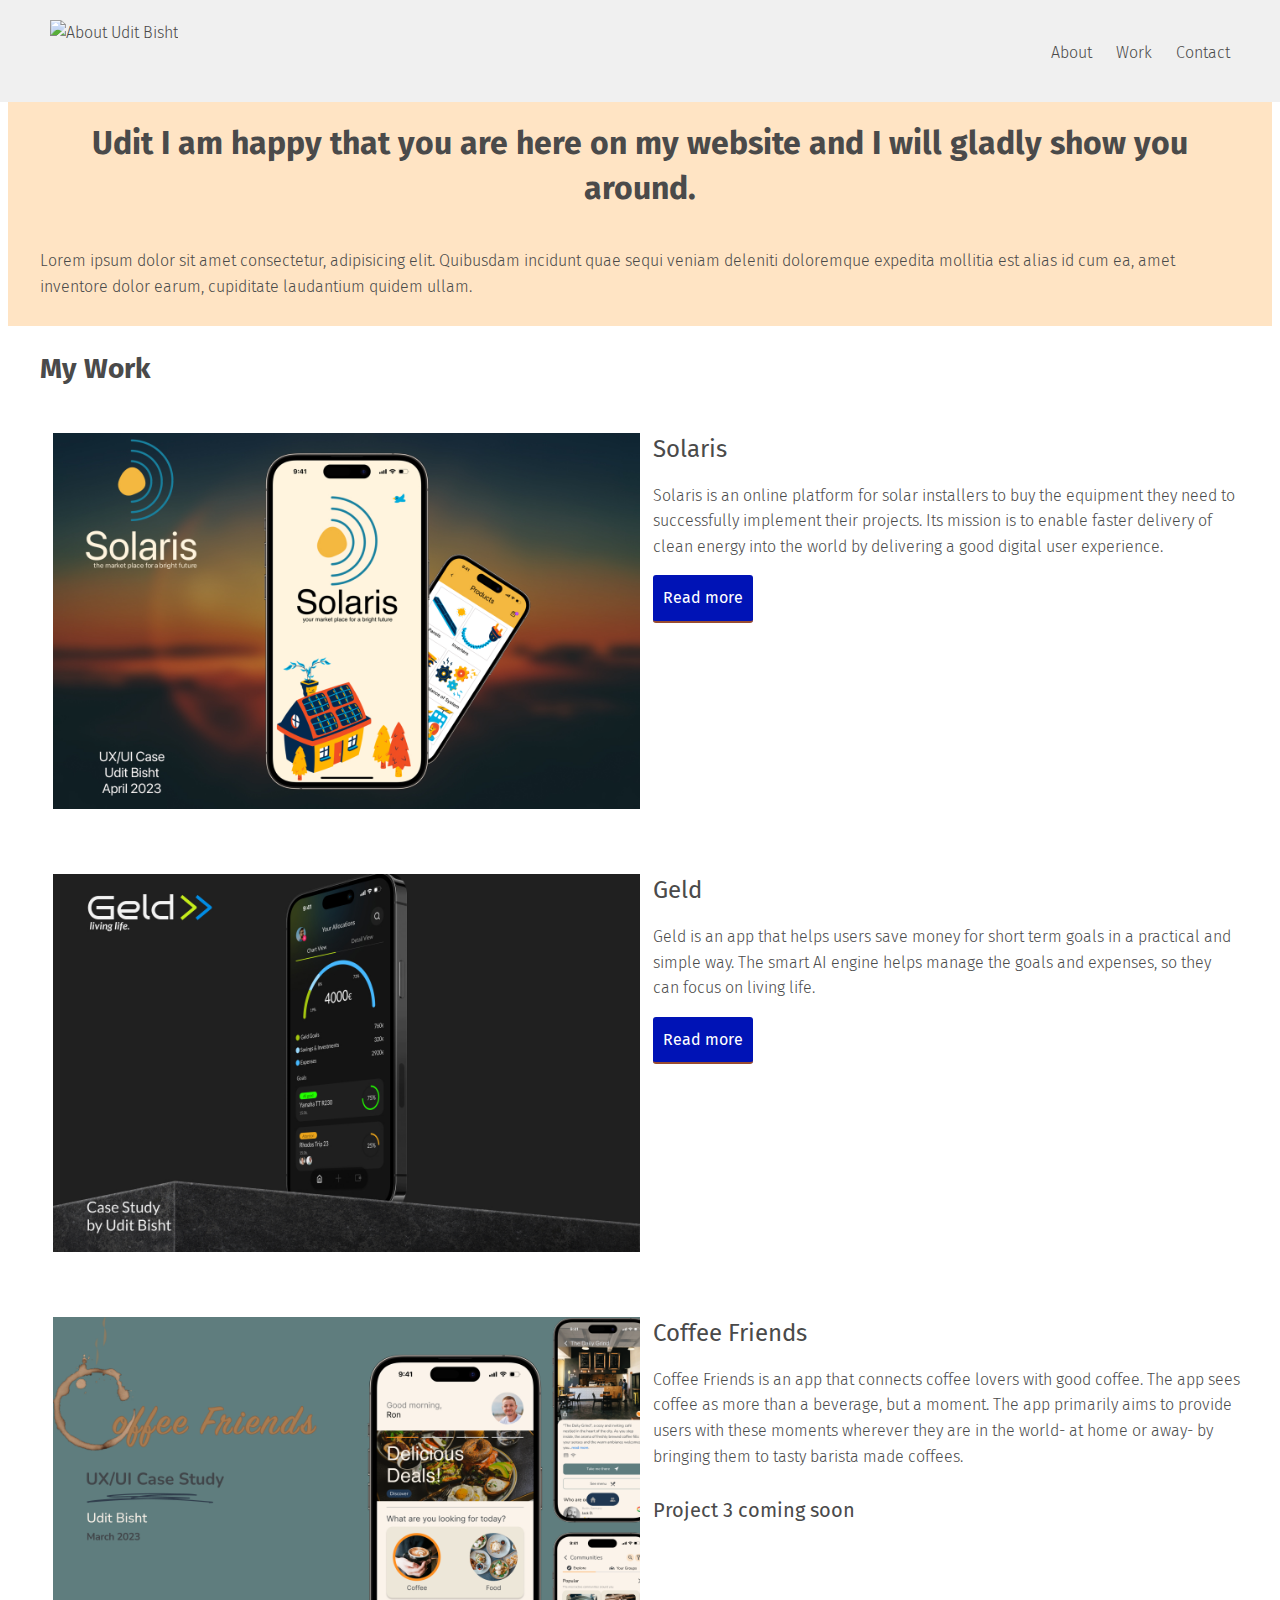
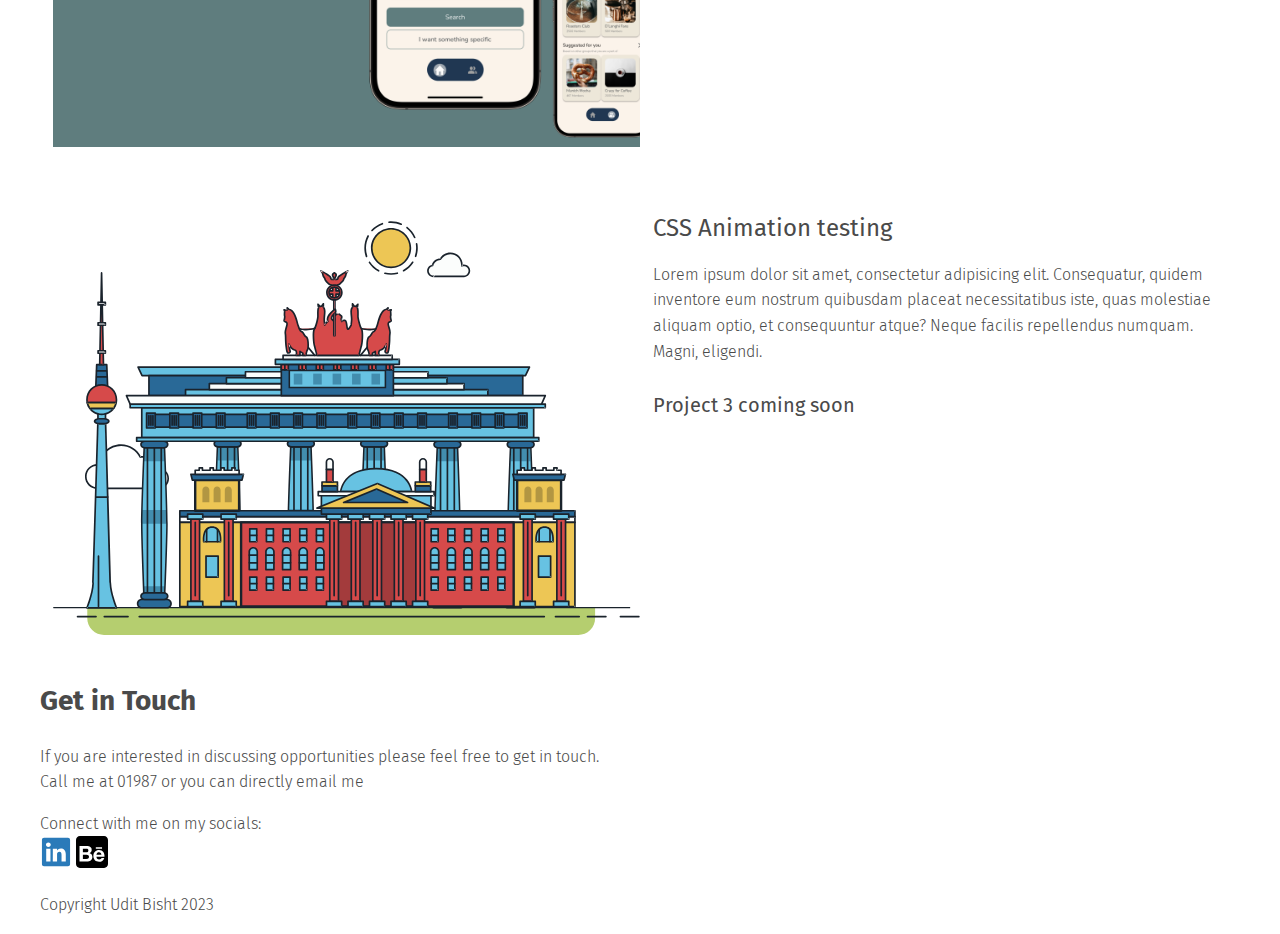
==== index.html @ 2f90be93 "." ====
<!DOCTYPE html>
<html lang="en">
<head>
    <meta charset="UTF-8">
    <meta name="viewport" content="width=device-width, initial-scale=1.0">
    <a href="https://cdnjs.cloudflare.com/ajax/libs/normalize/8.0.1/normalize.min.css"></a>
    <link rel="preconnect" href="https://fonts.googleapis.com">
<link rel="preconnect" href="https://fonts.gstatic.com" crossorigin>
<link href="https://fonts.googleapis.com/css2?family=Fira+Sans:ital,wght@0,100;0,200;0,300;0,400;0,500;0,600;0,700;0,800;0,900;1,100;1,200;1,300;1,400;1,500;1,600;1,700;1,800;1,900&display=swap" rel="stylesheet">
    <link rel="stylesheet" type="text/css" href="css/style.css">
    <title>Udit Bisht Portfolio Site</title>
</head>
<body>
    <header id="header">
        <div class="container">
         <div class="logo">
             <img src="https://via.placeholder.com/150x50?text=Logo" alt="About Udit Bisht">
         </div>
       
             <nav>
                 <ul>
                     <li><a href="about.html">About</a></li>
                     <li><a href="index.html">Work</a></li>
                     <li><a href="#contact">Contact</a></li>
                 </ul>
             </nav>
         </div>
     </header>
    <main>  
        <!-- Hero section starts here -->
        <div id="hero">
            <div class="container">
            <h1>Udit  I am happy that you are here on my website and I will gladly show you around.</h1>
            <p>Lorem ipsum dolor sit amet consectetur, adipisicing elit. Quibusdam incidunt quae sequi veniam deleniti doloremque expedita mollitia est alias id cum ea, amet inventore dolor earum, cupiditate laudantium quidem ullam.</p>
        </div>
        </div>
        <!-- Hero section ends -->
        <!-- Work section starts here -->
        <div id="work">
            <div class="container">
            <h2 id="mywork">My Work</h2>
            <!-- Project Solaris row starts here -->
            <div class="row">
                <!-- column-1 starts here-->
                <div class="col-md-6">
                    <picture>
                        <source srcset="img/solaris/solaris-cover.jpg" media="(max-width:767px)">
                        <img src="img/solaris/solaris-cover.jpg" alt="solaris image">
                    </picture>
                </div>
                 <!-- column-1 ends -->
                  <!-- column-2 starts here-->
                <div class="col-md-6">
                    <h3>Solaris</h3>
                    <p>Solaris is an online platform for solar installers to buy the equipment they need to successfully implement their projects. Its mission is to enable faster delivery of clean energy into the world by delivering a good digital user experience.</p>
                    <a href="solaris.html" class="button">Read more</a>
                </div>
                <!-- column-2 ends -->
            </div>
            <!-- Project Solaris row ends -->
            <!-- Project Geld row starts here -->
                        <div class="row">
                            <!-- column-1 starts here-->
                            <div class="col-md-6">
                                    <picture>
                                        <source srcset="img/geld/geld-cover.jpg" media="(max-width:767px)">
                                        <img src="img/geld/geld-cover.jpg" alt="geld Image">
                                    </picture>
                            </div>
                             <!-- column-1 ends -->
                              <!-- column-2 starts here-->
                            <div class="col-md-6">
                                <h3>Geld</h3>
                                <p>Geld is an app that helps users save money for short term goals in a practical and simple way. The smart AI engine helps manage the goals and expenses, so they can focus on living life.</p>
                                <a href="geld.html" class="button">Read more</a>
                            </div>
                            <!-- column-2 ends -->
                        </div>
            <!-- Project Geld row ends -->
            <!-- Project Coffee Friends row starts here -->
                        <div class="row">
                            <!-- column-1 starts here-->
                            <div class="column col-md-6 col-lg-7">
                                    <picture>
                                        <source srcset= "img/coffee-friends/coffee-friends-cover.png" media="(max-width:767px)">
                                        <img src="img/coffee-friends/coffee-friends-cover.png" alt="coffee friends Image">
                                    </picture>
                            </div>
                             <!-- column-1 ends -->
                              <!-- column-2 starts here-->
                            <div class="column col-md-6 col-lg-5">
                                <h3>Coffee Friends</h3>
                                <p>Coffee Friends is an app that connects coffee lovers with good coffee. The app sees coffee as more than a beverage, but a moment. The app primarily aims to provide users with these moments wherever they are in the world- at home or away- by bringing them to tasty barista made coffees.</p>
                                <h4> Project 3 coming soon </h4>
                            </div>
                            <!-- column-2 ends -->
                        </div>
                 
            <!-- Project Coffee Friends row ends -->
            <!-- Project Animation row starts here -->
            <div class="row">
                <!-- column-1 starts here-->
                <div class="column col-md-6 col-lg-7">
                        <picture>
                            <svg id="about-picture" xmlns="http://www.w3.org/2000/svg" class="berlin-illustration" height="auto" viewBox="0 0 700 505" xmlns:xlink="http://www.w3.org/1999/xlink">
                                <defs>
                                    <polygon id="a" points=".06 231.917 .06 .929 688.717 .929 688.717 231.917"></polygon>
                                </defs>
                                <g fill="none" fill-rule="evenodd">
                                  <g transform="translate(0 241)" class="cloud-front">
                                  <path fill="#1A232C" d="M87.602,29 L87.602,28 C87.326,28.001 87.103,28.024 86.927,28.033 L86.979,29.031 L87.947,28.78 C85.741,20.282 78.041,14.002 68.852,14 C67.858,14 66.904,14.096 65.98,14.231 L66.125,15.22 L67.019,14.772 C62.626,6.015 53.567,0.001 43.102,0 C29.041,0.002 17.524,10.848 16.443,24.632 L17.44,24.71 L17.606,23.724 C16.803,23.589 15.969,23.5 15.102,23.5 C6.817,23.501 0.102,30.215 0.102,38.5 C0.102,46.785 6.817,53.499 15.102,53.5 L87.602,53.5 C94.644,53.499 100.351,47.792 100.352,40.75 C100.351,33.708 94.644,28.001 87.602,28 L87.602,30 C90.573,30 93.254,31.202 95.203,33.149 C97.15,35.097 98.351,37.778 98.352,40.75 C98.351,43.722 97.15,46.403 95.203,48.351 C93.254,50.298 90.573,51.5 87.602,51.5 L15.102,51.5 C11.509,51.5 8.265,50.046 5.909,47.692 C3.555,45.337 2.102,42.093 2.102,38.5 C2.102,34.907 3.555,31.663 5.909,29.308 C8.265,26.954 11.509,25.5 15.102,25.5 C15.831,25.5 16.553,25.575 17.273,25.697 C17.551,25.743 17.832,25.672 18.055,25.499 C18.277,25.325 18.414,25.07 18.436,24.789 C19.436,12.04 30.094,1.998 43.102,2 C52.786,1.999 61.163,7.564 65.231,15.669 C65.425,16.055 65.842,16.272 66.27,16.21 C67.132,16.084 67.988,16 68.852,16 C77.108,15.998 84.027,21.647 86.011,29.283 C86.13,29.741 86.557,30.054 87.031,30.03 C87.27,30.017 87.457,29.999 87.602,30 L87.602,29" transform="translate(38 36)"></path>
                                    </g>
                                    <path fill="#B5CE6F" d="M646.484,484.382 C646.484,489.501 644.531,494.62 640.627,498.525 C636.722,502.43 631.603,504.382 626.484,504.382 L60.873,504.382 C55.754,504.382 50.636,502.43 46.731,498.525 C42.826,494.62 40.873,489.501 40.873,484.382 L40.873,471.917 L646.484,471.917 L646.484,484.382"></path>
                                    <polyline fill="#67C2E2" points="334.824 185.029 101.449 185.029 106.209 195.08 563.438 195.08 568.2 185.029 334.824 185.029"></polyline>
                                    <path fill="#1A232C" d="M334.824,185.029 L334.824,184.029 L101.449,184.029 C101.104,184.029 100.788,184.203 100.604,184.494 C100.42,184.785 100.398,185.146 100.545,185.457 L105.306,195.508 C105.471,195.856 105.824,196.079 106.209,196.079 L563.438,196.079 C563.824,196.079 564.177,195.856 564.342,195.508 L569.104,185.457 C569.251,185.146 569.229,184.785 569.045,184.494 C568.861,184.203 568.544,184.029 568.2,184.029 L334.824,184.029 L334.824,186.029 L566.62,186.029 L562.806,194.08 L106.842,194.08 L103.029,186.029 L334.824,186.029 L334.824,185.029"></path>
                                    <polygon fill="#296997" points="114.416 218.974 560.222 218.974 560.222 195.08 114.416 195.08"></polygon>
                                    <path fill="#1A232C" d="M560.222,218.974 L560.222,217.974 L115.416,217.974 L115.416,196.079 L559.222,196.079 L559.222,218.974 L560.222,218.974 L560.222,217.974 L560.222,218.974 L561.222,218.974 L561.222,195.08 C561.222,194.816 561.115,194.559 560.929,194.372 C560.742,194.186 560.485,194.08 560.222,194.08 L114.416,194.08 C114.152,194.08 113.895,194.186 113.708,194.372 C113.522,194.559 113.416,194.816 113.416,195.08 L113.416,218.974 C113.416,219.237 113.522,219.495 113.708,219.681 C113.895,219.867 114.152,219.974 114.416,219.974 L560.222,219.974 C560.485,219.974 560.742,219.867 560.929,219.681 C561.115,219.495 561.222,219.237 561.222,218.974 L560.222,218.974"></path>
                                    <polygon fill="#67C2E2" points="105.85 269.08 573.225 269.08 573.225 233.398 105.85 233.398"></polygon>
                                    <path fill="#1A232C" d="M573.225,233.398 L573.225,232.398 L105.85,232.398 C105.587,232.398 105.329,232.505 105.143,232.691 C104.957,232.877 104.85,233.134 104.85,233.398 L104.85,269.08 C104.85,269.344 104.957,269.601 105.143,269.788 C105.329,269.974 105.587,270.08 105.85,270.08 L573.225,270.08 C573.488,270.08 573.745,269.974 573.932,269.788 C574.118,269.601 574.225,269.344 574.225,269.08 L574.225,233.398 C574.225,233.134 574.118,232.877 573.932,232.691 C573.745,232.505 573.488,232.398 573.225,232.398 L573.225,233.398 L572.225,233.398 L572.225,268.08 L106.85,268.08 L106.85,234.398 L573.225,234.398 L573.225,233.398 L572.225,233.398 L573.225,233.398"></path>
                                    <polygon fill="#296997" points="116.751 256.508 562.557 256.508 562.557 241.243 116.751 241.243"></polygon>
                                    <path fill="#1A232C" d="M562.557,256.508 L562.557,255.508 L117.75,255.508 L117.75,242.243 L561.557,242.243 L561.557,256.508 L562.557,256.508 L562.557,255.508 L562.557,256.508 L563.557,256.508 L563.557,241.243 C563.557,240.979 563.45,240.722 563.264,240.535 C563.078,240.349 562.82,240.243 562.557,240.243 L116.75,240.243 C116.487,240.243 116.23,240.349 116.043,240.535 C115.857,240.722 115.751,240.979 115.751,241.243 L115.751,256.508 C115.751,256.771 115.857,257.029 116.043,257.215 C116.23,257.401 116.487,257.508 116.751,257.508 L562.557,257.508 C562.82,257.508 563.077,257.401 563.264,257.215 C563.45,257.029 563.557,256.771 563.557,256.508 L562.557,256.508"></path>
                                    <polygon fill="#67C2E2" points="158.07 218.974 518.563 218.974 518.563 211.858 158.07 211.858"></polygon>
                                    <path fill="#1A232C" d="M518.563,211.858 L518.563,210.858 L158.07,210.858 C157.807,210.858 157.549,210.964 157.363,211.151 C157.177,211.337 157.07,211.594 157.07,211.858 L157.07,218.974 C157.07,219.237 157.177,219.495 157.363,219.681 C157.549,219.867 157.807,219.974 158.07,219.974 L518.563,219.974 C518.826,219.974 519.083,219.867 519.27,219.681 C519.456,219.495 519.562,219.237 519.562,218.974 L519.562,211.858 C519.562,211.594 519.456,211.337 519.27,211.151 C519.083,210.964 518.826,210.858 518.563,210.858 L518.563,211.858 L517.563,211.858 L517.563,217.974 L159.07,217.974 L159.07,212.858 L518.563,212.858 L518.563,211.858 L517.563,211.858 L518.563,211.858"></path>
                                    <polygon fill="#FBFDFC" points="186.438 211.858 490.194 211.858 490.194 204.741 186.438 204.741"></polygon>
                                    <path fill="#1A232C" d="M490.194,204.741 L490.194,203.741 L186.438,203.741 C186.175,203.741 185.917,203.848 185.731,204.034 C185.545,204.221 185.438,204.478 185.438,204.741 L185.438,211.858 C185.438,212.121 185.545,212.379 185.731,212.565 C185.917,212.751 186.175,212.858 186.438,212.858 L490.194,212.858 C490.458,212.858 490.715,212.751 490.902,212.565 C491.088,212.379 491.194,212.121 491.194,211.858 L491.194,204.741 C491.194,204.478 491.088,204.221 490.902,204.034 C490.715,203.848 490.458,203.741 490.194,203.741 L490.194,204.741 L489.194,204.741 L489.194,210.858 L187.438,210.858 L187.438,205.741 L490.194,205.741 L490.194,204.741 L489.194,204.741 L490.194,204.741"></path>
                                    <polygon fill="#67C2E2" points="206.805 204.741 469.828 204.741 469.828 197.624 206.805 197.624"></polygon>
                                    <path fill="#1A232C" d="M469.828,197.624 L469.828,196.624 L206.805,196.624 C206.541,196.624 206.284,196.731 206.098,196.917 C205.911,197.103 205.805,197.361 205.805,197.624 L205.805,204.741 C205.805,205.005 205.911,205.262 206.098,205.449 C206.284,205.635 206.541,205.741 206.805,205.741 L469.828,205.741 C470.091,205.741 470.349,205.635 470.535,205.449 C470.722,205.262 470.828,205.005 470.828,204.741 L470.828,197.624 C470.828,197.361 470.722,197.103 470.535,196.917 C470.349,196.731 470.091,196.624 469.828,196.624 L469.828,197.624 L468.828,197.624 L468.828,203.741 L207.805,203.741 L207.805,198.624 L469.828,198.624 L469.828,197.624 L468.828,197.624 L469.828,197.624"></path>
                                    <polygon fill="#FBFDFC" points="229.521 197.624 447.111 197.624 447.111 190.509 229.521 190.509"></polygon>
                                    <path fill="#1A232C" d="M447.111,190.509 L447.111,189.509 L229.521,189.509 C229.258,189.509 229,189.616 228.814,189.802 C228.628,189.988 228.521,190.246 228.521,190.509 L228.521,197.624 C228.521,197.888 228.628,198.145 228.814,198.332 C229,198.518 229.258,198.624 229.521,198.624 L447.111,198.624 C447.375,198.624 447.632,198.518 447.818,198.332 C448.005,198.145 448.111,197.888 448.111,197.624 L448.111,190.509 C448.111,190.246 448.005,189.988 447.818,189.802 C447.632,189.616 447.375,189.509 447.111,189.509 L447.111,190.509 L446.111,190.509 L446.111,196.624 L230.521,196.624 L230.521,191.509 L447.111,191.509 L447.111,190.509 L446.111,190.509 L447.111,190.509"></path>
                                    <path fill="#67C2E2" d="M135.607,355.447 C135.163,337.766 134.264,313.326 133.648,297.387 C133.274,287.721 133.004,281.18 133.004,281.18 L108.722,281.18 C108.722,281.18 108.452,287.721 108.079,297.387 C107.462,313.326 106.563,337.766 106.119,355.447 C105.953,362.059 105.85,367.732 105.85,371.653 L105.85,371.654 C105.85,386.117 107.243,424.332 108.089,446.189 C108.457,455.706 108.722,462.126 108.722,462.126 L133.004,462.126 C133.004,462.126 133.269,455.706 133.637,446.189 C134.482,424.332 135.876,386.117 135.876,371.654 L135.876,371.653 C135.876,367.732 135.773,362.059 135.607,355.447"></path>
                                    <path fill="#428DAE" d="M133.648 297.387L108.079 297.387C108.452 287.721 108.722 281.18 108.722 281.18L133.004 281.18C133.004 281.18 133.274 287.721 133.648 297.387M135.876 371.654L105.85 371.654 105.85 371.653C105.85 367.732 105.953 362.059 106.119 355.447L135.607 355.447C135.773 362.059 135.876 367.732 135.876 371.653L135.876 371.654M133.004 462.126L108.722 462.126C108.722 462.126 108.457 455.706 108.089 446.189L133.637 446.189C133.269 455.706 133.004 462.126 133.004 462.126"></path>
                                    <path fill="#1A232C" d="M109.612,461.199 L132.114,461.199 C132.447,453.007 134.949,390.886 134.949,371.653 C134.949,352.42 132.447,290.299 132.114,282.108 L109.612,282.108 C109.279,290.299 106.778,352.42 106.778,371.653 C106.778,390.886 109.279,453.007 109.612,461.199 Z M133.895,463.054 L107.832,463.054 L107.794,462.164 C107.766,461.466 104.922,392.193 104.922,371.653 C104.922,351.114 107.766,281.839 107.794,281.142 L107.832,280.252 L133.895,280.252 L133.931,281.142 C133.96,281.839 136.804,351.114 136.804,371.653 C136.804,392.193 133.96,461.466 133.931,462.164 L133.895,463.054 L133.895,463.054 Z"></path>
                                    <path fill="#1A232C" d="M111.638 281.18L111.638 462.126C111.638 462.679 112.086 463.126 112.638 463.126 113.19 463.126 113.638 462.679 113.638 462.126L113.638 281.18C113.638 280.628 113.19 280.18 112.638 280.18 112.086 280.18 111.638 280.628 111.638 281.18M119.863 281.18L119.863 462.126C119.863 462.679 120.311 463.126 120.863 463.126 121.416 463.126 121.863 462.679 121.863 462.126L121.863 281.18C121.863 280.628 121.416 280.18 120.863 280.18 120.311 280.18 119.863 280.628 119.863 281.18M128.088 281.18L128.088 462.126C128.088 462.679 128.536 463.126 129.088 463.126 129.64 463.126 130.088 462.679 130.088 462.126L130.088 281.18C130.088 280.628 129.64 280.18 129.088 280.18 128.536 280.18 128.088 280.628 128.088 281.18"></path>
                                    <path fill="#296997" d="M136.79,277.265 C136.79,279.418 134.675,281.18 132.09,281.18 L109.636,281.18 C107.051,281.18 104.936,279.418 104.936,277.265 C104.936,275.111 107.051,273.349 109.636,273.349 L132.09,273.349 C134.675,273.349 136.79,275.111 136.79,277.265"></path>
                                    <path fill="#1A232C" d="M136.79,277.265 L135.79,277.265 C135.789,278.005 135.433,278.704 134.769,279.262 C134.109,279.814 133.155,280.181 132.09,280.18 L109.636,280.18 C108.571,280.181 107.617,279.814 106.956,279.262 C106.293,278.704 105.936,278.005 105.936,277.265 C105.936,276.524 106.293,275.825 106.957,275.267 C107.617,274.715 108.571,274.348 109.636,274.349 L132.09,274.349 C133.155,274.348 134.109,274.716 134.769,275.267 C135.433,275.825 135.789,276.524 135.79,277.265 L137.79,277.265 C137.791,275.851 137.09,274.593 136.049,273.731 C135.006,272.863 133.61,272.35 132.09,272.349 L109.636,272.349 C108.116,272.35 106.72,272.863 105.676,273.731 C104.636,274.593 103.935,275.851 103.936,277.265 C103.935,278.678 104.636,279.937 105.677,280.798 C106.72,281.666 108.116,282.179 109.636,282.18 L132.09,282.18 C133.61,282.179 135.006,281.666 136.049,280.798 C137.09,279.937 137.791,278.678 137.79,277.265 L136.79,277.265"></path>
                                    <path fill="#296997" d="M140.775,467.217 C140.775,469.803 138.661,471.917 136.076,471.917 L105.65,471.917 C103.065,471.917 100.951,469.803 100.951,467.217 L100.951,466.825 C100.951,464.241 103.065,462.126 105.65,462.126 L136.076,462.126 C138.661,462.126 140.775,464.241 140.775,466.825 L140.775,467.217"></path>
                                    <path fill="#1A232C" d="M140.775,467.217 L139.775,467.217 C139.775,468.235 139.361,469.155 138.688,469.83 C138.013,470.503 137.093,470.917 136.076,470.917 L105.65,470.917 C104.633,470.917 103.713,470.504 103.038,469.83 C102.365,469.155 101.951,468.235 101.951,467.217 L101.951,466.825 C101.951,465.808 102.365,464.889 103.038,464.214 C103.713,463.54 104.633,463.127 105.65,463.126 L136.076,463.126 C137.093,463.127 138.013,463.54 138.688,464.214 C139.362,464.889 139.775,465.808 139.775,466.825 L139.775,467.217 L141.775,467.217 L141.775,466.825 C141.772,463.684 139.217,461.13 136.076,461.126 L105.65,461.126 C102.509,461.13 99.955,463.684 99.951,466.825 L99.951,467.217 C99.954,470.36 102.509,472.914 105.65,472.917 L136.076,472.917 C139.217,472.914 141.772,470.36 141.775,467.217 L140.775,467.217"></path>
                                    <path fill="#296997" d="M136.79,458.208 C136.79,460.363 134.675,462.126 132.09,462.126 L109.636,462.126 C107.051,462.126 104.936,460.363 104.936,458.208 C104.936,456.057 107.051,454.292 109.636,454.292 L132.09,454.292 C134.675,454.292 136.79,456.057 136.79,458.208"></path>
                                    <path fill="#1A232C" d="M136.79,458.208 L135.79,458.208 C135.789,458.949 135.432,459.649 134.769,460.207 C134.108,460.76 133.154,461.128 132.09,461.126 L109.636,461.126 C108.572,461.128 107.617,460.76 106.957,460.207 C106.293,459.649 105.936,458.949 105.936,458.208 C105.936,457.47 106.293,456.77 106.957,456.212 C107.617,455.659 108.572,455.291 109.636,455.292 L132.09,455.292 C133.154,455.291 134.108,455.659 134.769,456.212 C135.433,456.77 135.789,457.47 135.79,458.208 L137.79,458.208 C137.791,456.796 137.09,455.538 136.05,454.675 C135.006,453.808 133.61,453.294 132.09,453.292 L109.636,453.292 C108.115,453.294 106.719,453.808 105.676,454.675 C104.636,455.538 103.935,456.796 103.936,458.208 C103.935,459.622 104.636,460.881 105.676,461.743 C106.72,462.611 108.116,463.125 109.636,463.126 L132.09,463.126 C133.61,463.125 135.006,462.611 136.05,461.743 C137.09,460.881 137.791,459.622 137.79,458.208 L136.79,458.208"></path>
                                    <path fill="#67C2E2" d="M572.471,355.447 C572.025,337.766 571.126,313.326 570.51,297.387 C570.137,287.721 569.867,281.18 569.867,281.18 L545.585,281.18 C545.585,281.18 545.315,287.721 544.942,297.387 C544.326,313.326 543.427,337.766 542.981,355.447 C542.815,362.059 542.713,367.732 542.713,371.653 L542.713,371.654 C542.713,386.117 544.107,424.332 544.952,446.189 C545.32,455.706 545.585,462.126 545.585,462.126 L569.867,462.126 C569.867,462.126 570.132,455.706 570.499,446.189 C571.346,424.332 572.739,386.117 572.739,371.654 L572.739,371.653 C572.739,367.732 572.637,362.059 572.471,355.447"></path>
                                    <path fill="#428DAE" d="M569.582 297.387L566.951 297.387 566.951 282.108 568.977 282.108C569.063 284.206 569.29 289.841 569.582 297.387M564.951 297.387L545.871 297.387C546.162 289.841 546.39 284.206 546.476 282.108L564.951 282.108 564.951 297.387M571.8 369.187L566.951 369.187 566.951 356.265 571.562 356.265C571.685 361.272 571.771 365.701 571.8 369.187M564.951 369.187L543.653 369.187C543.684 365.512 543.777 360.79 543.912 355.447L553.551 355.447 553.551 356.265 564.951 356.265 564.951 369.187"></path>
                                    <path fill="#1A232C" d="M546.476,461.199 L568.977,461.199 C569.31,453.007 571.812,390.886 571.812,371.653 C571.812,352.42 569.31,290.299 568.977,282.108 L546.476,282.108 C546.142,290.299 543.642,352.42 543.642,371.653 C543.642,390.886 546.142,453.007 546.476,461.199 M570.758,463.054 L544.694,463.054 L544.658,462.164 C544.629,461.466 541.785,392.193 541.785,371.653 C541.785,351.114 544.629,281.839 544.658,281.142 L544.694,280.252 L570.758,280.252 L570.795,281.142 C570.823,281.839 573.667,351.114 573.667,371.653 C573.667,392.193 570.823,461.466 570.795,462.164 L570.758,463.054"></path>
                                    <path fill="#1A232C" d="M548.501 281.18L548.501 462.126C548.501 462.679 548.949 463.126 549.501 463.126 550.053 463.126 550.501 462.679 550.501 462.126L550.501 281.18C550.501 280.628 550.053 280.18 549.501 280.18 548.949 280.18 548.501 280.628 548.501 281.18M556.727 281.18L556.727 462.126C556.727 462.679 557.174 463.126 557.727 463.126 558.279 463.126 558.727 462.679 558.727 462.126L558.727 281.18C558.727 280.628 558.279 280.18 557.727 280.18 557.174 280.18 556.727 280.628 556.727 281.18M564.951 281.18L564.951 462.126C564.951 462.679 565.399 463.126 565.951 463.126 566.503 463.126 566.951 462.679 566.951 462.126L566.951 281.18C566.951 280.628 566.503 280.18 565.951 280.18 565.399 280.18 564.951 280.628 564.951 281.18"></path>
                                    <path fill="#296997" d="M573.653,277.265 C573.653,279.418 571.537,281.18 568.953,281.18 L546.499,281.18 C543.915,281.18 541.799,279.418 541.799,277.265 C541.799,275.111 543.915,273.349 546.499,273.349 L568.953,273.349 C571.537,273.349 573.653,275.111 573.653,277.265"></path>
                                    <path fill="#1A232C" d="M573.653,277.265 L572.653,277.265 C572.653,278.005 572.296,278.704 571.632,279.262 C570.972,279.814 570.017,280.181 568.953,280.18 L546.499,280.18 C545.435,280.181 544.48,279.814 543.82,279.262 C543.156,278.704 542.8,278.005 542.799,277.265 C542.8,276.525 543.156,275.825 543.82,275.267 C544.481,274.715 545.435,274.348 546.499,274.349 L568.953,274.349 C570.017,274.348 570.972,274.715 571.632,275.267 C572.296,275.825 572.653,276.525 572.653,277.265 L574.653,277.265 C574.654,275.851 573.953,274.593 572.912,273.731 C571.869,272.863 570.473,272.35 568.953,272.349 L546.499,272.349 C544.979,272.35 543.583,272.863 542.54,273.731 C541.499,274.593 540.798,275.851 540.799,277.265 C540.798,278.679 541.499,279.937 542.54,280.798 C543.583,281.666 544.979,282.179 546.499,282.18 L568.953,282.18 C570.473,282.179 571.869,281.666 572.912,280.798 C573.953,279.937 574.654,278.679 574.653,277.265 L573.653,277.265"></path>
                                    <path fill="#296997" d="M577.639,467.217 C577.639,469.803 575.524,471.917 572.938,471.917 L542.514,471.917 C539.929,471.917 537.813,469.803 537.813,467.217 L537.813,466.825 C537.813,464.241 539.929,462.126 542.514,462.126 L572.938,462.126 C575.524,462.126 577.639,464.241 577.639,466.825 L577.639,467.217"></path>
                                    <path fill="#1A232C" d="M577.639,467.217 L576.639,467.217 C576.638,468.235 576.225,469.155 575.551,469.83 C574.876,470.503 573.956,470.917 572.938,470.917 L542.514,470.917 C541.497,470.917 540.576,470.503 539.901,469.83 C539.227,469.155 538.814,468.234 538.813,467.217 L538.813,466.825 C538.814,465.808 539.227,464.889 539.901,464.214 C540.576,463.54 541.497,463.127 542.514,463.126 L572.938,463.126 C573.956,463.127 574.876,463.54 575.551,464.214 C576.225,464.888 576.638,465.808 576.639,466.825 L576.639,467.217 L578.639,467.217 L578.639,466.825 C578.635,463.684 576.081,461.13 572.938,461.126 L542.514,461.126 C539.372,461.13 536.817,463.684 536.813,466.825 L536.813,467.217 C536.817,470.36 539.372,472.914 542.514,472.917 L572.938,472.917 C576.081,472.914 578.635,470.359 578.639,467.217 L577.639,467.217"></path>
                                    <path fill="#296997" d="M573.653,458.208 C573.653,460.363 571.537,462.126 568.953,462.126 L546.499,462.126 C543.915,462.126 541.799,460.363 541.799,458.208 C541.799,456.057 543.915,454.292 546.499,454.292 L568.953,454.292 C571.537,454.292 573.653,456.057 573.653,458.208"></path>
                                    <path fill="#1A232C" d="M573.653,458.208 L572.653,458.208 C572.653,458.949 572.296,459.649 571.632,460.207 C570.971,460.76 570.017,461.128 568.953,461.126 L546.499,461.126 C545.435,461.128 544.481,460.76 543.82,460.207 C543.157,459.649 542.799,458.949 542.799,458.208 C542.799,457.47 543.156,456.77 543.82,456.212 C544.481,455.659 545.435,455.291 546.499,455.292 L568.953,455.292 C570.017,455.291 570.971,455.659 571.632,456.212 C572.296,456.77 572.653,457.47 572.653,458.208 L574.653,458.208 C574.654,456.796 573.953,455.538 572.912,454.675 C571.869,453.808 570.473,453.294 568.953,453.292 L546.499,453.292 C544.979,453.294 543.583,453.808 542.54,454.675 C541.499,455.538 540.798,456.796 540.799,458.208 C540.798,459.622 541.499,460.881 542.54,461.743 C543.583,462.611 544.979,463.125 546.499,463.126 L568.953,463.126 C570.473,463.125 571.869,462.611 572.912,461.743 C573.953,460.881 574.654,459.622 574.653,458.208 L573.653,458.208"></path>
                                    <path fill="#67C2E2" d="M485.098,355.447 C484.654,337.766 483.753,313.326 483.137,297.387 C482.764,287.721 482.494,281.18 482.494,281.18 L458.213,281.18 C458.213,281.18 457.942,287.721 457.569,297.387 C456.953,313.326 456.055,337.766 455.608,355.447 C455.443,362.059 455.34,367.732 455.34,371.653 L455.34,371.654 C455.34,386.117 456.733,424.332 457.58,446.189 C457.948,455.706 458.213,462.126 458.213,462.126 L482.494,462.126 C482.494,462.126 482.759,455.706 483.126,446.189 C483.973,424.332 485.366,386.117 485.366,371.654 L485.366,371.653 C485.366,367.732 485.265,362.059 485.098,355.447"></path>
                                    <path fill="#428DAE" d="M483.137 297.387L457.569 297.387C457.942 287.721 458.213 281.18 458.213 281.18L482.494 281.18C482.494 281.18 482.764 287.721 483.137 297.387M485.355 369.187L455.351 369.187C455.382 365.502 455.475 360.78 455.608 355.447L485.098 355.447C485.232 360.78 485.325 365.502 485.355 369.187"></path>
                                    <path fill="#1A232C" d="M459.103,461.199 L481.605,461.199 C481.938,453.007 484.439,390.886 484.439,371.653 C484.439,352.42 481.938,290.299 481.605,282.108 L459.103,282.108 C458.769,290.299 456.268,352.42 456.268,371.653 C456.268,390.886 458.769,453.007 459.103,461.199 Z M483.386,463.054 L457.321,463.054 L457.285,462.164 C457.256,461.466 454.412,392.193 454.412,371.653 C454.412,351.114 457.256,281.839 457.285,281.142 L457.321,280.252 L483.386,280.252 L483.422,281.142 C483.45,281.839 486.294,351.114 486.294,371.653 C486.294,392.193 483.45,461.466 483.422,462.164 L483.386,463.054 L483.386,463.054 Z"></path>
                                    <path fill="#1A232C" d="M461.128 281.18L461.128 462.126C461.128 462.679 461.576 463.126 462.128 463.126 462.68 463.126 463.128 462.679 463.128 462.126L463.128 281.18C463.128 280.628 462.68 280.18 462.128 280.18 461.576 280.18 461.128 280.628 461.128 281.18M469.354 281.18L469.354 462.126C469.354 462.679 469.801 463.126 470.354 463.126 470.906 463.126 471.354 462.679 471.354 462.126L471.354 281.18C471.354 280.628 470.906 280.18 470.354 280.18 469.801 280.18 469.354 280.628 469.354 281.18M477.578 281.18L477.578 462.126C477.578 462.679 478.026 463.126 478.578 463.126 479.13 463.126 479.578 462.679 479.578 462.126L479.578 281.18C479.578 280.628 479.13 280.18 478.578 280.18 478.026 280.18 477.578 280.628 477.578 281.18"></path>
                                    <path fill="#296997" d="M486.281,277.265 C486.281,279.418 484.164,281.18 481.58,281.18 L459.126,281.18 C456.542,281.18 454.426,279.418 454.426,277.265 C454.426,275.111 456.542,273.349 459.126,273.349 L481.58,273.349 C484.164,273.349 486.281,275.111 486.281,277.265"></path>
                                    <path fill="#1A232C" d="M486.281,277.265 L485.281,277.265 C485.281,278.005 484.924,278.704 484.26,279.262 C483.599,279.814 482.644,280.181 481.58,280.18 L459.126,280.18 C458.062,280.181 457.107,279.814 456.447,279.262 C455.783,278.704 455.427,278.005 455.426,277.265 C455.427,276.525 455.783,275.825 456.447,275.267 C457.108,274.715 458.062,274.348 459.126,274.349 L481.58,274.349 C482.644,274.348 483.599,274.716 484.26,275.268 C484.924,275.825 485.281,276.525 485.281,277.265 L487.281,277.265 C487.282,275.851 486.58,274.593 485.54,273.731 C484.496,272.863 483.1,272.35 481.58,272.349 L459.126,272.349 C457.606,272.35 456.21,272.863 455.167,273.731 C454.126,274.593 453.425,275.851 453.426,277.265 C453.425,278.679 454.126,279.937 455.167,280.798 C456.21,281.666 457.606,282.179 459.126,282.18 L481.58,282.18 C483.1,282.179 484.496,281.666 485.54,280.799 C486.58,279.937 487.282,278.679 487.281,277.265 L486.281,277.265"></path>
                                    <path fill="#296997" d="M490.266,467.217 C490.266,469.803 488.151,471.917 485.565,471.917 L455.141,471.917 C452.556,471.917 450.44,469.803 450.44,467.217 L450.44,466.825 C450.44,464.241 452.556,462.126 455.141,462.126 L485.565,462.126 C488.151,462.126 490.266,464.241 490.266,466.825 L490.266,467.217"></path>
                                    <path fill="#1A232C" d="M490.266,467.217 L489.266,467.217 C489.265,468.235 488.852,469.155 488.178,469.83 C487.503,470.503 486.583,470.917 485.565,470.917 L455.141,470.917 C454.124,470.917 453.203,470.503 452.528,469.83 C451.854,469.155 451.441,468.234 451.44,467.217 L451.44,466.825 C451.441,465.808 451.854,464.889 452.528,464.214 C453.203,463.54 454.124,463.127 455.141,463.126 L485.565,463.126 C486.583,463.127 487.503,463.54 488.178,464.214 C488.852,464.888 489.265,465.808 489.266,466.825 L489.266,467.217 L491.266,467.217 L491.266,466.825 C491.262,463.684 488.708,461.13 485.565,461.126 L455.141,461.126 C451.999,461.13 449.444,463.684 449.44,466.825 L449.44,467.217 C449.444,470.36 451.999,472.914 455.141,472.917 L485.565,472.917 C488.708,472.914 491.262,470.359 491.266,467.217 L490.266,467.217"></path>
                                    <path fill="#296997" d="M486.281,458.208 C486.281,460.363 484.164,462.126 481.58,462.126 L459.126,462.126 C456.542,462.126 454.426,460.363 454.426,458.208 C454.426,456.057 456.542,454.292 459.126,454.292 L481.58,454.292 C484.164,454.292 486.281,456.057 486.281,458.208"></path>
                                    <path fill="#1A232C" d="M486.281,458.208 L485.281,458.208 C485.281,458.949 484.923,459.649 484.26,460.207 C483.599,460.76 482.644,461.128 481.58,461.126 L459.126,461.126 C458.062,461.128 457.108,460.76 456.447,460.207 C455.784,459.649 455.427,458.949 455.426,458.208 C455.426,457.47 455.783,456.77 456.447,456.212 C457.108,455.659 458.062,455.291 459.126,455.292 L481.58,455.292 C482.644,455.291 483.598,455.659 484.26,456.212 C484.924,456.77 485.281,457.47 485.281,458.208 L487.281,458.208 C487.282,456.795 486.58,455.538 485.54,454.675 C484.496,453.808 483.1,453.294 481.58,453.292 L459.126,453.292 C457.606,453.294 456.21,453.808 455.167,454.675 C454.126,455.538 453.425,456.796 453.426,458.208 C453.425,459.622 454.126,460.881 455.167,461.743 C456.21,462.611 457.606,463.125 459.126,463.126 L481.58,463.126 C483.1,463.125 484.496,462.611 485.54,461.743 C486.581,460.881 487.282,459.622 487.281,458.208 L486.281,458.208"></path>
                                    <path fill="#67C2E2" d="M397.726,354.466 C397.28,336.787 396.381,312.346 395.765,296.407 C395.392,286.742 395.122,280.2 395.122,280.2 L370.84,280.2 C370.84,280.2 370.57,286.742 370.197,296.407 C369.581,312.346 368.682,336.787 368.236,354.466 C368.07,361.078 367.968,366.751 367.968,370.672 L367.968,370.673 C367.968,385.136 369.361,423.352 370.207,445.208 C370.575,454.726 370.84,461.146 370.84,461.146 L395.122,461.146 C395.122,461.146 395.386,454.726 395.754,445.208 C396.601,423.352 397.994,385.136 397.994,370.673 L397.994,370.672 C397.994,366.751 397.892,361.078 397.726,354.466"></path>
                                    <path fill="#428DAE" d="M394.837 296.407L392.206 296.407 392.206 281.127 394.233 281.127C394.318 283.225 394.545 288.861 394.837 296.407L394.837 296.407zM383.981 296.407L390.206 296.407 390.206 281.127 383.981 281.127 383.981 296.407zM375.756 296.407L381.98 296.407 381.98 281.127 375.756 281.127 375.756 296.407zM373.756 296.407L371.126 296.407C371.417 288.861 371.645 283.225 371.73 281.127L373.756 281.127 373.756 296.407 373.756 296.407zM397.062 369.187L392.206 369.187 392.206 354.466 396.796 354.466C396.943 360.298 397.041 365.389 397.062 369.187L397.062 369.187zM383.981 369.187L390.206 369.187 390.206 354.466 383.981 354.466 383.981 369.187zM375.756 369.187L381.98 369.187 381.98 354.466 375.756 354.466 375.756 369.187zM373.756 369.187L368.9 369.187C368.921 365.389 369.019 360.298 369.166 354.466L373.756 354.466 373.756 369.187 373.756 369.187z"></path>
                                    <path fill="#1A232C" d="M371.73,460.218 L394.233,460.218 C394.565,452.027 397.066,389.906 397.066,370.672 C397.066,351.44 394.565,289.319 394.233,281.127 L371.73,281.127 C371.397,289.319 368.895,351.44 368.895,370.672 C368.895,389.906 371.397,452.027 371.73,460.218 M396.013,462.074 L369.949,462.074 L369.912,461.184 C369.884,460.486 367.04,391.212 367.04,370.672 C367.04,350.133 369.884,280.859 369.912,280.162 L369.949,279.272 L396.013,279.272 L396.05,280.162 C396.078,280.859 398.922,350.133 398.922,370.672 C398.922,391.212 396.078,460.486 396.05,461.184 L396.013,462.074"></path>
                                    <path fill="#1A232C" d="M373.756 280.2L373.756 461.146C373.756 461.698 374.203 462.146 374.756 462.146 375.308 462.146 375.756 461.698 375.756 461.146L375.756 280.2C375.756 279.647 375.308 279.2 374.756 279.2 374.203 279.2 373.756 279.647 373.756 280.2M381.98 280.2L381.98 461.146C381.98 461.698 382.428 462.146 382.98 462.146 383.533 462.146 383.981 461.698 383.981 461.146L383.981 280.2C383.981 279.647 383.533 279.2 382.98 279.2 382.428 279.2 381.98 279.647 381.98 280.2M390.206 280.2L390.206 461.146C390.206 461.698 390.654 462.146 391.206 462.146 391.758 462.146 392.206 461.698 392.206 461.146L392.206 280.2C392.206 279.647 391.758 279.2 391.206 279.2 390.654 279.2 390.206 279.647 390.206 280.2"></path>
                                    <path fill="#296997" d="M398.908,276.285 C398.908,278.439 396.792,280.2 394.208,280.2 L371.754,280.2 C369.17,280.2 367.053,278.439 367.053,276.285 C367.053,274.13 369.17,272.369 371.754,272.369 L394.208,272.369 C396.792,272.369 398.908,274.13 398.908,276.285"></path>
                                    <path fill="#1A232C" d="M398.908,276.285 L397.908,276.285 C397.907,277.025 397.551,277.724 396.887,278.281 C396.227,278.833 395.272,279.201 394.208,279.2 L371.754,279.2 C370.69,279.201 369.735,278.833 369.074,278.281 C368.41,277.724 368.053,277.025 368.053,276.285 C368.053,275.544 368.41,274.845 369.074,274.287 C369.735,273.735 370.69,273.367 371.754,273.369 L394.208,273.369 C395.272,273.367 396.227,273.735 396.887,274.287 C397.551,274.844 397.907,275.544 397.908,276.285 L399.908,276.285 C399.909,274.871 399.208,273.612 398.167,272.75 C397.124,271.883 395.728,271.37 394.208,271.369 L371.754,271.369 C370.234,271.37 368.838,271.883 367.794,272.75 C366.754,273.612 366.052,274.871 366.053,276.285 C366.052,277.699 366.754,278.957 367.795,279.818 C368.838,280.686 370.234,281.198 371.754,281.2 L394.208,281.2 C395.728,281.198 397.123,280.686 398.167,279.818 C399.208,278.957 399.909,277.698 399.908,276.285 L398.908,276.285"></path>
                                    <path fill="#296997" d="M402.894,466.237 C402.894,468.823 400.779,470.937 398.193,470.937 L367.768,470.937 C365.183,470.937 363.068,468.823 363.068,466.237 L363.068,465.844 C363.068,463.26 365.183,461.146 367.768,461.146 L398.193,461.146 C400.779,461.146 402.894,463.26 402.894,465.844 L402.894,466.237"></path>
                                    <path fill="#1A232C" d="M402.894,466.237 L401.894,466.237 C401.893,467.254 401.48,468.174 400.806,468.849 C400.131,469.523 399.211,469.937 398.193,469.937 L367.768,469.937 C366.751,469.937 365.831,469.523 365.156,468.849 C364.482,468.174 364.069,467.254 364.068,466.237 L364.068,465.844 C364.069,464.828 364.482,463.908 365.156,463.233 C365.831,462.56 366.751,462.146 367.768,462.146 L398.193,462.146 C399.211,462.146 400.131,462.56 400.806,463.233 C401.48,463.908 401.893,464.828 401.894,465.844 L401.894,466.237 L403.894,466.237 L403.894,465.844 C403.89,462.703 401.336,460.15 398.193,460.146 L367.768,460.146 C364.626,460.15 362.072,462.703 362.068,465.844 L362.068,466.237 C362.072,469.379 364.626,471.933 367.768,471.937 L398.193,471.937 C401.336,471.933 403.89,469.379 403.894,466.237 L402.894,466.237"></path>
                                    <path fill="#296997" d="M398.908,457.228 C398.908,459.382 396.792,461.146 394.208,461.146 L371.754,461.146 C369.17,461.146 367.053,459.382 367.053,457.228 C367.053,455.077 369.17,453.312 371.754,453.312 L394.208,453.312 C396.792,453.312 398.908,455.077 398.908,457.228"></path>
                                    <path fill="#1A232C" d="M398.908,457.228 L397.908,457.228 C397.908,457.968 397.55,458.669 396.887,459.226 C396.226,459.779 395.272,460.147 394.208,460.146 L371.754,460.146 C370.69,460.147 369.736,459.779 369.074,459.226 C368.411,458.668 368.053,457.968 368.053,457.228 C368.053,456.489 368.41,455.789 369.074,455.231 C369.736,454.679 370.69,454.311 371.754,454.312 L394.208,454.312 C395.272,454.311 396.226,454.679 396.887,455.231 C397.551,455.789 397.908,456.489 397.908,457.228 L399.908,457.228 C399.909,455.815 399.208,454.557 398.167,453.695 C397.124,452.827 395.728,452.313 394.208,452.312 L371.754,452.312 C370.234,452.313 368.838,452.827 367.794,453.695 C366.754,454.557 366.052,455.815 366.053,457.228 C366.052,458.642 366.753,459.901 367.794,460.763 C368.838,461.631 370.234,462.145 371.754,462.146 L394.208,462.146 C395.728,462.145 397.124,461.631 398.167,460.763 C399.208,459.9 399.909,458.642 399.908,457.228 L398.908,457.228"></path>
                                    <path fill="#67C2E2" d="M310.353,354.466 C309.908,336.787 309.009,312.346 308.393,296.407 C308.019,286.742 307.75,280.2 307.75,280.2 L283.467,280.2 C283.467,280.2 283.198,286.742 282.824,296.407 C282.208,312.346 281.309,336.787 280.864,354.466 C280.698,361.078 280.596,366.751 280.596,370.672 L280.596,370.673 C280.596,385.136 281.989,423.352 282.834,445.208 C283.202,454.726 283.467,461.146 283.467,461.146 L307.75,461.146 C307.75,461.146 308.014,454.726 308.382,445.208 C309.228,423.352 310.622,385.136 310.622,370.673 L310.622,370.672 C310.622,366.751 310.518,361.078 310.353,354.466"></path>
                                    <path fill="#428DAE" d="M308.393 296.407L282.824 296.407C283.198 286.742 283.467 280.2 283.467 280.2L307.75 280.2C307.75 280.2 308.019 286.742 308.393 296.407M310.617 369.187L280.6 369.187C280.621 365.377 280.718 360.285 280.864 354.466L310.353 354.466C310.498 360.285 310.596 365.377 310.617 369.187"></path>
                                    <path fill="#1A232C" d="M284.357,460.218 L306.86,460.218 C307.193,452.027 309.694,389.906 309.694,370.672 C309.694,351.44 307.193,289.319 306.86,281.127 L284.357,281.127 C284.024,289.319 281.523,351.44 281.523,370.672 C281.523,389.906 284.024,452.027 284.357,460.218 Z M308.639,462.074 L282.576,462.074 L282.54,461.184 C282.511,460.486 279.668,391.212 279.668,370.672 C279.668,350.133 282.511,280.859 282.54,280.162 L282.576,279.272 L308.639,279.272 L308.677,280.162 C308.706,280.859 311.549,350.133 311.549,370.672 C311.549,391.212 308.706,460.486 308.677,461.184 L308.639,462.074 L308.639,462.074 Z"></path>
                                    <path fill="#1A232C" d="M286.383 280.2L286.383 461.146C286.383 461.698 286.831 462.146 287.383 462.146 287.936 462.146 288.383 461.698 288.383 461.146L288.383 280.2C288.383 279.647 287.936 279.2 287.383 279.2 286.831 279.2 286.383 279.647 286.383 280.2M294.608 280.2L294.608 461.146C294.608 461.698 295.056 462.146 295.608 462.146 296.161 462.146 296.608 461.698 296.608 461.146L296.608 280.2C296.608 279.647 296.161 279.2 295.608 279.2 295.056 279.2 294.608 279.647 294.608 280.2M302.834 280.2L302.834 461.146C302.834 461.698 303.281 462.146 303.834 462.146 304.386 462.146 304.834 461.698 304.834 461.146L304.834 280.2C304.834 279.647 304.386 279.2 303.834 279.2 303.281 279.2 302.834 279.647 302.834 280.2"></path>
                                    <path fill="#296997" d="M311.535,276.285 C311.535,278.439 309.42,280.2 306.836,280.2 L284.381,280.2 C281.797,280.2 279.681,278.439 279.681,276.285 C279.681,274.13 281.797,272.369 284.381,272.369 L306.836,272.369 C309.42,272.369 311.535,274.13 311.535,276.285"></path>
                                    <path fill="#1A232C" d="M311.535,276.285 L310.535,276.285 C310.534,277.025 310.177,277.724 309.514,278.282 C308.854,278.833 307.901,279.201 306.836,279.2 L284.381,279.2 C283.316,279.201 282.362,278.833 281.702,278.281 C281.038,277.724 280.681,277.025 280.681,276.285 C280.681,275.544 281.038,274.844 281.702,274.287 C282.362,273.735 283.317,273.367 284.381,273.369 L306.836,273.369 C307.9,273.367 308.854,273.735 309.514,274.287 C310.177,274.844 310.534,275.544 310.535,276.285 L312.535,276.285 C312.535,274.871 311.835,273.613 310.795,272.75 C309.751,271.883 308.356,271.37 306.836,271.369 L284.381,271.369 C282.861,271.37 281.465,271.883 280.422,272.75 C279.381,273.612 278.68,274.871 278.681,276.285 C278.68,277.698 279.381,278.957 280.422,279.818 C281.465,280.686 282.861,281.198 284.381,281.2 L306.836,281.2 C308.356,281.198 309.751,280.685 310.794,279.818 C311.835,278.956 312.535,277.698 312.535,276.285 L311.535,276.285"></path>
                                    <path fill="#296997" d="M315.522,466.237 C315.522,468.823 313.407,470.937 310.821,470.937 L280.396,470.937 C277.811,470.937 275.696,468.823 275.696,466.237 L275.696,465.844 C275.696,463.26 277.811,461.146 280.396,461.146 L310.821,461.146 C313.407,461.146 315.522,463.26 315.522,465.844 L315.522,466.237"></path>
                                    <path fill="#1A232C" d="M315.522,466.237 L314.522,466.237 C314.521,467.254 314.108,468.174 313.434,468.849 C312.759,469.523 311.838,469.937 310.821,469.937 L280.396,469.937 C279.379,469.937 278.458,469.523 277.783,468.849 C277.11,468.174 276.696,467.254 276.696,466.237 L276.696,465.844 C276.696,464.828 277.11,463.908 277.783,463.233 C278.458,462.56 279.379,462.146 280.396,462.146 L310.821,462.146 C311.838,462.146 312.759,462.56 313.434,463.233 C314.108,463.908 314.521,464.828 314.522,465.844 L314.522,466.237 L316.521,466.237 L316.521,465.844 C316.518,462.703 313.963,460.15 310.821,460.146 L280.396,460.146 C277.254,460.15 274.7,462.703 274.696,465.844 L274.696,466.237 C274.699,469.379 277.254,471.933 280.396,471.937 L310.821,471.937 C313.963,471.933 316.518,469.379 316.521,466.237 L315.522,466.237"></path>
                                    <path fill="#296997" d="M311.535,457.228 C311.535,459.382 309.42,461.146 306.836,461.146 L284.381,461.146 C281.797,461.146 279.681,459.382 279.681,457.228 C279.681,455.077 281.797,453.312 284.381,453.312 L306.836,453.312 C309.42,453.312 311.535,455.077 311.535,457.228"></path>
                                    <path fill="#1A232C" d="M311.535,457.228 L310.535,457.228 C310.534,457.969 310.177,458.669 309.514,459.227 C308.854,459.779 307.9,460.147 306.836,460.146 L284.381,460.146 C283.317,460.147 282.363,459.779 281.702,459.227 C281.038,458.669 280.681,457.968 280.681,457.228 C280.681,456.489 281.038,455.789 281.702,455.231 C282.363,454.679 283.317,454.311 284.381,454.312 L306.836,454.312 C307.9,454.311 308.854,454.679 309.514,455.231 C310.177,455.789 310.534,456.489 310.535,457.228 L312.535,457.228 C312.535,455.815 311.835,454.558 310.795,453.695 C309.752,452.827 308.356,452.313 306.836,452.312 L284.381,452.312 C282.861,452.313 281.465,452.827 280.422,453.695 C279.381,454.557 278.68,455.815 278.681,457.228 C278.68,458.642 279.381,459.9 280.422,460.763 C281.465,461.631 282.861,462.145 284.381,462.146 L306.836,462.146 C308.356,462.145 309.752,461.631 310.795,460.763 C311.835,459.9 312.535,458.641 312.535,457.228 L311.535,457.228"></path>
                                    <path fill="#67C2E2" d="M222.981,354.466 C222.535,336.787 221.636,312.346 221.02,296.407 C220.647,286.742 220.377,280.2 220.377,280.2 L196.094,280.2 C196.094,280.2 195.825,286.742 195.452,296.407 C194.835,312.346 193.936,336.787 193.491,354.466 C193.325,361.078 193.223,366.751 193.223,370.672 L193.223,370.673 C193.223,385.136 194.616,423.352 195.462,445.208 C195.83,454.726 196.094,461.146 196.094,461.146 L220.377,461.146 C220.377,461.146 220.642,454.726 221.009,445.208 C221.855,423.352 223.249,385.136 223.249,370.673 L223.249,370.672 C223.249,366.751 223.146,361.078 222.981,354.466"></path>
                                    <path fill="#428DAE" d="M220.091 296.407L209.236 296.407 209.236 281.127 219.487 281.127C219.573 283.225 219.8 288.861 220.091 296.407L220.091 296.407zM201.011 296.407L207.236 296.407 207.236 281.127 201.011 281.127 201.011 296.407zM199.011 296.407L196.381 296.407C196.672 288.861 196.899 283.225 196.985 281.127L199.011 281.127 199.011 296.407 199.011 296.407zM222.317 369.187L209.236 369.187 209.236 356.265 221.923 356.265 221.923 354.466 222.051 354.466C222.198 360.298 222.296 365.389 222.317 369.187L222.317 369.187zM201.011 369.187L207.236 369.187 207.236 356.265 201.011 356.265 201.011 369.187zM199.011 369.187L194.155 369.187C194.174 365.784 194.255 361.345 194.377 356.265L199.011 356.265 199.011 369.187 199.011 369.187z"></path>
                                    <path fill="#1A232C" d="M196.985,460.218 L219.487,460.218 C219.82,452.027 222.321,389.906 222.321,370.672 C222.321,351.44 219.82,289.319 219.487,281.127 L196.985,281.127 C196.651,289.319 194.151,351.44 194.151,370.672 C194.151,389.906 196.651,452.027 196.985,460.218 M221.267,462.074 L195.204,462.074 L195.167,461.184 C195.138,460.486 192.295,391.212 192.295,370.672 C192.295,350.133 195.138,280.859 195.167,280.162 L195.204,279.272 L221.267,279.272 L221.305,280.162 C221.334,280.859 224.177,350.133 224.177,370.672 C224.177,391.212 221.334,460.486 221.305,461.184 L221.267,462.074"></path>
                                    <path fill="#1A232C" d="M199.011 280.2L199.011 461.146C199.011 461.698 199.458 462.146 200.011 462.146 200.563 462.146 201.011 461.698 201.011 461.146L201.011 280.2C201.011 279.647 200.563 279.2 200.011 279.2 199.458 279.2 199.011 279.647 199.011 280.2M207.236 280.2L207.236 461.146C207.236 461.698 207.684 462.146 208.236 462.146 208.788 462.146 209.236 461.698 209.236 461.146L209.236 280.2C209.236 279.647 208.788 279.2 208.236 279.2 207.684 279.2 207.236 279.647 207.236 280.2M215.461 280.2L215.461 461.146C215.461 461.698 215.909 462.146 216.461 462.146 217.013 462.146 217.461 461.698 217.461 461.146L217.461 280.2C217.461 279.647 217.013 279.2 216.461 279.2 215.909 279.2 215.461 279.647 215.461 280.2"></path>
                                    <path fill="#296997" d="M224.162,276.285 C224.162,278.439 222.047,280.2 219.463,280.2 L197.008,280.2 C194.424,280.2 192.308,278.439 192.308,276.285 C192.308,274.13 194.424,272.369 197.008,272.369 L219.463,272.369 C222.047,272.369 224.162,274.13 224.162,276.285"></path>
                                    <path fill="#1A232C" d="M224.162,276.285 L223.162,276.285 C223.161,277.025 222.805,277.724 222.142,278.282 C221.482,278.833 220.528,279.201 219.463,279.2 L197.008,279.2 C195.944,279.201 194.99,278.833 194.329,278.281 C193.665,277.724 193.308,277.025 193.308,276.285 C193.308,275.544 193.665,274.845 194.329,274.287 C194.99,273.735 195.944,273.367 197.008,273.369 L219.463,273.369 C220.528,273.367 221.481,273.735 222.142,274.287 C222.805,274.844 223.161,275.544 223.162,276.285 L225.162,276.285 C225.163,274.871 224.462,273.613 223.422,272.75 C222.379,271.883 220.983,271.37 219.463,271.369 L197.008,271.369 C195.489,271.37 194.093,271.883 193.049,272.75 C192.008,273.612 191.307,274.871 191.308,276.285 C191.307,277.698 192.008,278.957 193.049,279.818 C194.093,280.686 195.489,281.198 197.008,281.2 L219.463,281.2 C220.983,281.198 222.379,280.686 223.422,279.818 C224.462,278.956 225.163,277.698 225.162,276.285 L224.162,276.285"></path>
                                    <path fill="#296997" d="M228.149,466.237 C228.149,468.823 226.034,470.937 223.448,470.937 L193.022,470.937 C190.438,470.937 188.323,468.823 188.323,466.237 L188.323,465.844 C188.323,463.26 190.438,461.146 193.022,461.146 L223.448,461.146 C226.034,461.146 228.149,463.26 228.149,465.844 L228.149,466.237"></path>
                                    <path fill="#1A232C" d="M228.149,466.237 L227.149,466.237 C227.149,467.254 226.735,468.174 226.061,468.849 C225.386,469.523 224.466,469.937 223.448,469.937 L193.022,469.937 C192.006,469.937 191.086,469.523 190.411,468.849 C189.737,468.174 189.324,467.254 189.323,466.237 L189.323,465.844 C189.324,464.828 189.737,463.908 190.411,463.233 C191.086,462.56 192.006,462.146 193.022,462.146 L223.448,462.146 C224.466,462.146 225.386,462.56 226.061,463.233 C226.735,463.908 227.149,464.828 227.149,465.844 L227.149,466.237 L229.149,466.237 L229.149,465.844 C229.145,462.703 226.59,460.15 223.448,460.146 L193.022,460.146 C189.881,460.15 187.327,462.703 187.323,465.844 L187.323,466.237 C187.327,469.379 189.881,471.933 193.022,471.937 L223.448,471.937 C226.59,471.933 229.145,469.379 229.149,466.237 L228.149,466.237"></path>
                                    <path fill="#296997" d="M224.162,457.228 C224.162,459.382 222.047,461.146 219.463,461.146 L197.008,461.146 C194.424,461.146 192.308,459.382 192.308,457.228 C192.308,455.077 194.424,453.312 197.008,453.312 L219.463,453.312 C222.047,453.312 224.162,455.077 224.162,457.228"></path>
                                    <path fill="#1A232C" d="M224.162,457.228 L223.162,457.228 C223.161,457.969 222.805,458.669 222.141,459.227 C221.481,459.779 220.527,460.147 219.463,460.146 L197.008,460.146 C195.944,460.147 194.99,459.779 194.329,459.227 C193.665,458.669 193.308,457.968 193.308,457.228 C193.308,456.489 193.665,455.789 194.329,455.231 C194.99,454.679 195.945,454.311 197.008,454.312 L219.463,454.312 C220.527,454.311 221.481,454.679 222.141,455.231 C222.805,455.789 223.161,456.489 223.162,457.228 L225.162,457.228 C225.163,455.815 224.462,454.557 223.422,453.695 C222.379,452.827 220.984,452.313 219.463,452.312 L197.008,452.312 C195.488,452.313 194.092,452.827 193.049,453.695 C192.008,454.557 191.307,455.815 191.308,457.228 C191.307,458.642 192.008,459.9 193.049,460.763 C194.092,461.631 195.488,462.145 197.008,462.146 L219.463,462.146 C220.983,462.145 222.379,461.631 223.422,460.763 C224.462,459.9 225.163,458.641 225.162,457.228 L224.162,457.228"></path>
                                    <polygon fill="#67C2E2" points="99.774 273.349 579.301 273.349 579.301 269.08 99.774 269.08"></polygon>
                                    <path fill="#1A232C" d="M579.301,273.349 L579.301,272.349 L100.774,272.349 L100.774,270.08 L578.301,270.08 L578.301,273.349 L579.301,273.349 L579.301,272.349 L579.301,273.349 L580.301,273.349 L580.301,269.08 C580.301,268.817 580.194,268.56 580.008,268.373 C579.822,268.187 579.564,268.08 579.301,268.08 L99.774,268.08 C99.511,268.08 99.254,268.187 99.067,268.373 C98.881,268.56 98.774,268.817 98.774,269.08 L98.774,273.349 C98.774,273.612 98.881,273.87 99.067,274.056 C99.254,274.242 99.511,274.349 99.774,274.349 L579.301,274.349 C579.564,274.349 579.822,274.242 580.008,274.056 C580.194,273.87 580.301,273.612 580.301,273.349 L579.301,273.349"></path>
                                    <polygon fill="#67C2E2" points="92.01 233.398 587.064 233.398 587.064 229.131 92.01 229.131"></polygon>
                                    <path fill="#1A232C" d="M587.064,233.398 L587.064,232.398 L93.01,232.398 L93.01,230.131 L586.064,230.131 L586.064,233.398 L587.064,233.398 L587.064,232.398 L587.064,233.398 L588.064,233.398 L588.064,229.131 C588.064,228.868 587.958,228.61 587.772,228.424 C587.585,228.238 587.328,228.131 587.064,228.131 L92.01,228.131 C91.746,228.131 91.489,228.238 91.303,228.424 C91.116,228.61 91.01,228.868 91.01,229.131 L91.01,233.398 C91.01,233.661 91.117,233.919 91.303,234.105 C91.489,234.291 91.746,234.398 92.01,234.398 L587.064,234.398 C587.328,234.398 587.585,234.291 587.771,234.105 C587.958,233.919 588.064,233.661 588.064,233.398 L587.064,233.398"></path>
                                    <polyline fill="#FBFDFC" points="337.318 218.974 87.572 218.974 92.01 229.131 582.626 229.131 587.064 218.974 337.318 218.974"></polyline>
                                    <path fill="#1A232C" d="M337.318,218.974 L337.318,217.974 L87.572,217.974 C87.235,217.974 86.92,218.144 86.736,218.426 C86.551,218.709 86.521,219.065 86.656,219.374 L91.093,229.532 C91.253,229.896 91.612,230.131 92.01,230.131 L582.626,230.131 C583.024,230.131 583.383,229.897 583.542,229.532 L587.981,219.374 C588.116,219.065 588.086,218.709 587.901,218.426 C587.716,218.144 587.402,217.974 587.064,217.974 L337.318,217.974 L337.318,219.974 L585.536,219.974 L581.972,228.131 L92.664,228.131 L89.1,219.974 L337.318,219.974 L337.318,218.974"></path>
                                    <polygon fill="#296997" points="272.283 218.974 405.943 218.974 405.943 181.701 272.283 181.701"></polygon>
                                    <path fill="#1A232C" d="M405.943,218.974 L405.943,217.974 L273.283,217.974 L273.283,182.701 L404.943,182.701 L404.943,218.974 L405.943,218.974 L405.943,217.974 L405.943,218.974 L406.943,218.974 L406.943,181.701 C406.943,181.437 406.837,181.18 406.65,180.993 C406.464,180.807 406.207,180.701 405.943,180.701 L272.283,180.701 C272.02,180.701 271.762,180.807 271.576,180.993 C271.39,181.18 271.283,181.437 271.283,181.701 L271.283,218.974 C271.283,219.237 271.39,219.495 271.576,219.681 C271.762,219.867 272.02,219.974 272.283,219.974 L405.943,219.974 C406.207,219.974 406.464,219.867 406.65,219.681 C406.837,219.495 406.943,219.237 406.943,218.974 L405.943,218.974"></path>
                                    <polygon fill="#67C2E2" points="281.833 209.312 396.393 209.312 396.393 188.946 281.833 188.946"></polygon>
                                    <polygon fill="#428DAE" points="287.111 205.753 297.328 205.753 297.328 192.749 287.111 192.749"></polygon>
                                    <polygon fill="#428DAE" points="310.284 205.753 320.501 205.753 320.501 192.749 310.284 192.749"></polygon>
                                    <polygon fill="#428DAE" points="333.457 205.753 343.673 205.753 343.673 192.749 333.457 192.749"></polygon>
                                    <polygon fill="#428DAE" points="356.63 205.753 366.847 205.753 366.847 192.749 356.63 192.749"></polygon>
                                    <polygon fill="#428DAE" points="379.804 205.753 390.02 205.753 390.02 192.749 379.804 192.749"></polygon>
                                    <path fill="#1A232C" d="M282.761,208.384 L395.465,208.384 L395.465,189.873 L282.761,189.873 L282.761,208.384 Z M280.905,210.24 L397.32,210.24 L397.32,188.018 L280.905,188.018 L280.905,210.24 Z"></path>
                                    <polygon fill="#D64A4A" points="272.283 188.359 276.48 188.359 276.48 181.701 272.283 181.701"></polygon>
                                    <path fill="#1A232C" d="M276.48,188.359 L276.48,187.359 L273.283,187.359 L273.283,182.701 L275.48,182.701 L275.48,188.359 L276.48,188.359 L276.48,187.359 L276.48,188.359 L277.48,188.359 L277.48,181.701 C277.48,181.437 277.374,181.18 277.188,180.993 C277.001,180.807 276.744,180.701 276.48,180.701 L272.283,180.701 C272.02,180.701 271.762,180.807 271.576,180.993 C271.39,181.18 271.283,181.437 271.283,181.701 L271.283,188.359 C271.283,188.622 271.39,188.88 271.576,189.066 C271.762,189.252 272.02,189.359 272.283,189.359 L276.48,189.359 C276.744,189.359 277.001,189.252 277.188,189.066 C277.374,188.88 277.48,188.622 277.48,188.359 L276.48,188.359"></path>
                                    <polygon fill="#D64A4A" points="276.48 188.359 280.678 188.359 280.678 181.701 276.48 181.701"></polygon>
                                    <path fill="#1A232C" d="M280.678,188.359 L280.678,187.359 L277.48,187.359 L277.48,182.701 L279.678,182.701 L279.678,188.359 L280.678,188.359 L280.678,187.359 L280.678,188.359 L281.678,188.359 L281.678,181.701 C281.678,181.437 281.571,181.18 281.385,180.993 C281.199,180.807 280.941,180.701 280.678,180.701 L276.48,180.701 C276.217,180.701 275.96,180.807 275.773,180.993 C275.587,181.18 275.48,181.437 275.48,181.701 L275.48,188.359 C275.48,188.622 275.587,188.88 275.773,189.066 C275.96,189.252 276.217,189.359 276.48,189.359 L280.678,189.359 C280.941,189.359 281.199,189.252 281.385,189.066 C281.571,188.88 281.678,188.622 281.678,188.359 L280.678,188.359"></path>
                                    <polygon fill="#D64A4A" points="293.13 188.359 297.328 188.359 297.328 181.701 293.13 181.701"></polygon>
                                    <path fill="#1A232C" d="M297.328,188.359 L297.328,187.359 L294.13,187.359 L294.13,182.701 L296.328,182.701 L296.328,188.359 L297.328,188.359 L297.328,187.359 L297.328,188.359 L298.328,188.359 L298.328,181.701 C298.328,181.437 298.221,181.18 298.035,180.993 C297.849,180.807 297.591,180.701 297.328,180.701 L293.13,180.701 C292.867,180.701 292.609,180.807 292.423,180.993 C292.237,181.18 292.13,181.437 292.13,181.701 L292.13,188.359 C292.13,188.622 292.237,188.88 292.423,189.066 C292.609,189.252 292.867,189.359 293.13,189.359 L297.328,189.359 C297.591,189.359 297.849,189.252 298.035,189.066 C298.221,188.88 298.328,188.622 298.328,188.359 L297.328,188.359"></path>
                                    <polygon fill="#D64A4A" points="297.328 188.359 301.524 188.359 301.524 181.701 297.328 181.701"></polygon>
                                    <path fill="#1A232C" d="M301.524,188.359 L301.524,187.359 L298.328,187.359 L298.328,182.701 L300.524,182.701 L300.524,188.359 L301.524,188.359 L301.524,187.359 L301.524,188.359 L302.524,188.359 L302.524,181.701 C302.524,181.437 302.418,181.18 302.232,180.993 C302.045,180.807 301.788,180.701 301.524,180.701 L297.328,180.701 C297.064,180.701 296.807,180.807 296.621,180.993 C296.434,181.18 296.328,181.437 296.328,181.701 L296.328,188.359 C296.328,188.622 296.434,188.88 296.621,189.066 C296.807,189.252 297.064,189.359 297.328,189.359 L301.524,189.359 C301.788,189.359 302.045,189.252 302.232,189.066 C302.418,188.88 302.524,188.622 302.524,188.359 L301.524,188.359"></path>
                                    <polygon fill="#D64A4A" points="313.977 188.359 318.175 188.359 318.175 181.701 313.977 181.701"></polygon>
                                    <path fill="#1A232C" d="M318.175,188.359 L318.175,187.359 L314.977,187.359 L314.977,182.701 L317.175,182.701 L317.175,188.359 L318.175,188.359 L318.175,187.359 L318.175,188.359 L319.175,188.359 L319.175,181.701 C319.175,181.437 319.068,181.18 318.882,180.993 C318.696,180.807 318.438,180.701 318.175,180.701 L313.977,180.701 C313.714,180.701 313.456,180.807 313.27,180.993 C313.084,181.18 312.977,181.437 312.977,181.701 L312.977,188.359 C312.977,188.622 313.084,188.88 313.27,189.066 C313.456,189.252 313.714,189.359 313.977,189.359 L318.175,189.359 C318.438,189.359 318.696,189.252 318.882,189.066 C319.068,188.88 319.175,188.622 319.175,188.359 L318.175,188.359"></path>
                                    <polygon fill="#D64A4A" points="318.175 188.359 322.372 188.359 322.372 181.701 318.175 181.701"></polygon>
                                    <path fill="#1A232C" d="M322.372,188.359 L322.372,187.359 L319.175,187.359 L319.175,182.701 L321.372,182.701 L321.372,188.359 L322.372,188.359 L322.372,187.359 L322.372,188.359 L323.372,188.359 L323.372,181.701 C323.372,181.437 323.265,181.18 323.079,180.993 C322.893,180.807 322.635,180.701 322.372,180.701 L318.175,180.701 C317.911,180.701 317.654,180.807 317.468,180.993 C317.281,181.18 317.175,181.437 317.175,181.701 L317.175,188.359 C317.175,188.622 317.282,188.88 317.468,189.066 C317.654,189.252 317.911,189.359 318.175,189.359 L322.372,189.359 C322.635,189.359 322.892,189.252 323.079,189.066 C323.265,188.88 323.372,188.622 323.372,188.359 L322.372,188.359"></path>
                                    <polygon fill="#D64A4A" points="334.824 188.359 339.022 188.359 339.022 181.701 334.824 181.701"></polygon>
                                    <path fill="#1A232C" d="M339.022,188.359 L339.022,187.359 L335.824,187.359 L335.824,182.701 L338.021,182.701 L338.022,188.359 L339.022,188.359 L339.022,187.359 L339.022,188.359 L340.021,188.359 L340.021,181.701 C340.021,181.437 339.915,181.18 339.729,180.993 C339.542,180.807 339.285,180.701 339.022,180.701 L334.824,180.701 C334.561,180.701 334.303,180.807 334.117,180.993 C333.931,181.18 333.824,181.437 333.824,181.701 L333.824,188.359 C333.824,188.622 333.931,188.88 334.117,189.066 C334.303,189.252 334.561,189.359 334.824,189.359 L339.022,189.359 C339.285,189.359 339.542,189.252 339.729,189.066 C339.915,188.88 340.021,188.622 340.021,188.359 L339.022,188.359"></path>
                                    <polygon fill="#D64A4A" points="339.022 188.359 343.219 188.359 343.219 181.701 339.022 181.701"></polygon>
                                    <path fill="#1A232C" d="M343.219,188.359 L343.219,187.359 L340.021,187.359 L340.021,182.701 L342.219,182.701 L342.219,188.359 L343.219,188.359 L343.219,187.359 L343.219,188.359 L344.219,188.359 L344.219,181.701 C344.219,181.437 344.112,181.18 343.926,180.993 C343.74,180.807 343.482,180.701 343.219,180.701 L339.022,180.701 C338.758,180.701 338.501,180.807 338.314,180.993 C338.128,181.18 338.022,181.437 338.022,181.701 L338.022,188.359 C338.022,188.622 338.128,188.88 338.314,189.066 C338.501,189.252 338.758,189.359 339.022,189.359 L343.219,189.359 C343.482,189.359 343.74,189.252 343.926,189.066 C344.112,188.88 344.219,188.622 344.219,188.359 L343.219,188.359"></path>
                                    <polygon fill="#D64A4A" points="355.671 188.359 359.868 188.359 359.868 181.701 355.671 181.701"></polygon>
                                    <path fill="#1A232C" d="M359.868,188.359 L359.868,187.359 L356.671,187.359 L356.671,182.701 L358.868,182.701 L358.868,188.359 L359.868,188.359 L359.868,187.359 L359.868,188.359 L360.868,188.359 L360.868,181.701 C360.868,181.437 360.762,181.18 360.575,180.993 C360.389,180.807 360.132,180.701 359.868,180.701 L355.671,180.701 C355.408,180.701 355.15,180.807 354.964,180.993 C354.778,181.18 354.671,181.437 354.671,181.701 L354.671,188.359 C354.671,188.622 354.778,188.88 354.964,189.066 C355.15,189.252 355.408,189.359 355.671,189.359 L359.868,189.359 C360.132,189.359 360.389,189.252 360.575,189.066 C360.762,188.88 360.868,188.622 360.868,188.359 L359.868,188.359"></path>
                                    <polygon fill="#D64A4A" points="359.868 188.359 364.065 188.359 364.065 181.701 359.868 181.701"></polygon>
                                    <path fill="#1A232C" d="M364.065,188.359 L364.065,187.359 L360.868,187.359 L360.868,182.701 L363.065,182.701 L363.065,188.359 L364.065,188.359 L364.065,187.359 L364.065,188.359 L365.065,188.359 L365.065,181.701 C365.065,181.437 364.959,181.18 364.773,180.993 C364.586,180.807 364.329,180.701 364.065,180.701 L359.868,180.701 C359.605,180.701 359.347,180.807 359.161,180.993 C358.975,181.18 358.868,181.437 358.868,181.701 L358.868,188.359 C358.868,188.622 358.975,188.88 359.161,189.066 C359.347,189.252 359.605,189.359 359.868,189.359 L364.065,189.359 C364.329,189.359 364.586,189.252 364.773,189.066 C364.959,188.88 365.065,188.622 365.065,188.359 L364.065,188.359"></path>
                                    <polygon fill="#D64A4A" points="376.518 188.359 380.715 188.359 380.715 181.701 376.518 181.701"></polygon>
                                    <path fill="#1A232C" d="M380.715,188.359 L380.715,187.359 L377.518,187.359 L377.518,182.701 L379.715,182.701 L379.715,188.359 L380.715,188.359 L380.715,187.359 L380.715,188.359 L381.715,188.359 L381.715,181.701 C381.715,181.437 381.608,181.18 381.422,180.993 C381.236,180.807 380.978,180.701 380.715,180.701 L376.518,180.701 C376.254,180.701 375.997,180.807 375.81,180.993 C375.624,181.18 375.518,181.437 375.518,181.701 L375.518,188.359 C375.518,188.622 375.624,188.88 375.81,189.066 C375.997,189.252 376.254,189.359 376.518,189.359 L380.715,189.359 C380.978,189.359 381.236,189.252 381.422,189.066 C381.608,188.88 381.715,188.622 381.715,188.359 L380.715,188.359"></path>
                                    <polygon fill="#D64A4A" points="380.715 188.359 384.912 188.359 384.912 181.701 380.715 181.701"></polygon>
                                    <path fill="#1A232C" d="M384.912,188.359 L384.912,187.359 L381.715,187.359 L381.715,182.701 L383.912,182.701 L383.912,188.359 L384.912,188.359 L384.912,187.359 L384.912,188.359 L385.912,188.359 L385.912,181.701 C385.912,181.437 385.805,181.18 385.619,180.993 C385.433,180.807 385.175,180.701 384.912,180.701 L380.715,180.701 C380.452,180.701 380.194,180.807 380.008,180.993 C379.822,181.18 379.715,181.437 379.715,181.701 L379.715,188.359 C379.715,188.622 379.822,188.88 380.008,189.066 C380.194,189.252 380.452,189.359 380.715,189.359 L384.912,189.359 C385.175,189.359 385.433,189.252 385.619,189.066 C385.805,188.88 385.912,188.622 385.912,188.359 L384.912,188.359"></path>
                                    <polygon fill="#D64A4A" points="397.364 188.359 401.561 188.359 401.561 181.701 397.364 181.701"></polygon>
                                    <path fill="#1A232C" d="M401.561,188.359 L401.561,187.359 L398.364,187.359 L398.364,182.701 L400.561,182.701 L400.561,188.359 L401.561,188.359 L401.561,187.359 L401.561,188.359 L402.561,188.359 L402.561,181.701 C402.561,181.437 402.454,181.18 402.268,180.993 C402.081,180.807 401.824,180.701 401.561,180.701 L397.364,180.701 C397.101,180.701 396.843,180.807 396.657,180.993 C396.471,181.18 396.364,181.437 396.364,181.701 L396.364,188.359 C396.364,188.622 396.471,188.88 396.657,189.066 C396.843,189.252 397.101,189.359 397.364,189.359 L401.561,189.359 C401.824,189.359 402.081,189.252 402.268,189.066 C402.454,188.88 402.561,188.622 402.561,188.359 L401.561,188.359"></path>
                                    <polygon fill="#D64A4A" points="401.561 188.359 405.759 188.359 405.759 181.701 401.561 181.701"></polygon>
                                    <path fill="#1A232C" d="M405.759,188.359 L405.759,187.359 L402.561,187.359 L402.561,182.701 L404.759,182.701 L404.759,188.359 L405.759,188.359 L405.759,187.359 L405.759,188.359 L406.759,188.359 L406.759,181.701 C406.759,181.437 406.652,181.18 406.466,180.993 C406.28,180.807 406.022,180.701 405.759,180.701 L401.561,180.701 C401.297,180.701 401.04,180.807 400.853,180.993 C400.667,181.18 400.561,181.437 400.561,181.701 L400.561,188.359 C400.561,188.622 400.667,188.88 400.853,189.066 C401.04,189.252 401.297,189.359 401.561,189.359 L405.759,189.359 C406.022,189.359 406.28,189.252 406.466,189.066 C406.652,188.88 406.759,188.622 406.759,188.359 L405.759,188.359"></path>
                                    <polygon fill="#67C2E2" points="265.221 181.701 413.006 181.701 413.006 175.695 265.221 175.695"></polygon>
                                    <path fill="#1A232C" d="M413.006,175.695 L413.006,174.695 L265.221,174.695 C264.957,174.695 264.7,174.801 264.514,174.988 C264.327,175.174 264.221,175.431 264.221,175.695 L264.221,181.701 C264.221,181.964 264.327,182.221 264.514,182.408 C264.7,182.594 264.957,182.701 265.221,182.701 L413.006,182.701 C413.269,182.701 413.527,182.594 413.713,182.408 C413.899,182.221 414.006,181.964 414.006,181.701 L414.006,175.695 C414.006,175.431 413.899,175.174 413.713,174.988 C413.527,174.801 413.269,174.695 413.006,174.695 L413.006,175.695 L412.006,175.695 L412.006,180.701 L266.221,180.701 L266.221,176.695 L413.006,176.695 L413.006,175.695 L412.006,175.695 L413.006,175.695"></path>
                                    <polygon fill="#FBFDFC" points="274.382 175.695 404.506 175.695 404.506 170.979 274.382 170.979"></polygon>
                                    <path fill="#1A232C" d="M404.506,170.979 L404.506,169.979 L274.382,169.979 C274.119,169.979 273.861,170.086 273.675,170.272 C273.489,170.458 273.382,170.716 273.382,170.979 L273.382,175.695 C273.382,175.958 273.489,176.216 273.675,176.402 C273.861,176.588 274.119,176.695 274.382,176.695 L404.506,176.695 C404.769,176.695 405.027,176.588 405.213,176.402 C405.399,176.216 405.506,175.958 405.506,175.695 L405.506,170.979 C405.506,170.716 405.399,170.458 405.213,170.272 C405.027,170.086 404.769,169.979 404.506,169.979 L404.506,170.979 L403.506,170.979 L403.506,174.695 L275.382,174.695 L275.382,171.979 L404.506,171.979 L404.506,170.979 L403.506,170.979 L404.506,170.979"></path>
                                    <path fill="#D64A4A" d="M375.91,159.845 L366.735,170.979"></path>
                                    <path fill="#1A232C" d="M375.138,159.209 L365.964,170.343 C365.612,170.769 365.673,171.399 366.099,171.751 C366.526,172.102 367.156,172.041 367.507,171.615 L376.682,160.481 C377.033,160.055 376.972,159.425 376.546,159.073 C376.12,158.722 375.49,158.783 375.138,159.209"></path>
                                    <path fill="#D64A4A" d="M401.361,153.429 C401.361,153.429 400.742,167.964 398.733,168.119 C396.723,168.273 395.486,167.037 396.259,165.335 C397.031,163.634 397.495,157.604 397.495,157.604 C397.495,157.604 394.402,164.098 390.847,164.562 C387.29,165.026 388.837,170.979 388.837,170.979 L384.353,170.979 L384.353,166.263 L380.95,168.273 L380.95,170.979 L377.239,170.979 C377.239,170.979 376.621,165.953 375.384,164.252 C374.147,162.552 374.147,150.336 376.775,149.099 C379.404,147.862 380.485,143.068 382.033,142.914 C383.579,142.759 385.435,139.049 386.672,135.183 C387.909,131.317 390.46,117.285 397.418,116.009 L399.506,114.269 L399.506,116.704 C399.506,116.704 400.55,116.473 401.361,116.936 L403.333,116.588 L402.637,118.676 C402.637,118.676 403.101,122.851 402.637,124.011 C402.173,125.17 403.333,129.693 403.333,129.693 C403.333,129.693 402.985,130.737 401.478,131.085 C399.97,131.433 399.622,132.593 399.854,134.448 C400.086,136.304 402.289,141.986 401.825,144.653 C401.361,147.321 401.519,150.726 401.361,153.429"></path>
                                    <path fill="#1A232C" d="M401.361,153.429 L400.362,153.387 C400.362,153.387 400.353,153.608 400.332,154.002 C400.26,155.379 400.05,158.847 399.645,161.95 C399.444,163.499 399.189,164.962 398.898,165.982 C398.756,166.49 398.597,166.888 398.479,167.088 L398.408,167.196 L398.387,167.221 L398.569,167.406 L398.449,167.179 L398.387,167.221 L398.569,167.406 L398.449,167.179 L398.697,167.651 L398.657,167.121 L398.449,167.179 L398.697,167.651 L398.657,167.121 L398.4,167.132 C397.86,167.133 397.483,166.988 397.289,166.836 C397.096,166.675 397.036,166.56 397.026,166.316 C397.026,166.178 397.06,165.99 397.169,165.749 C397.429,165.165 397.598,164.439 397.76,163.595 C398.232,161.093 398.49,157.699 398.492,157.681 C398.529,157.199 398.219,156.762 397.753,156.638 C397.286,156.513 396.8,156.738 396.592,157.174 L396.563,157.235 C396.404,157.559 395.603,159.129 394.473,160.622 C393.91,161.368 393.264,162.092 392.605,162.628 C391.945,163.168 391.285,163.5 390.717,163.57 C390.092,163.65 389.529,163.876 389.079,164.214 C388.399,164.723 388.006,165.437 387.788,166.143 C387.568,166.854 387.503,167.584 387.502,168.266 C387.505,169.843 387.859,171.184 387.869,171.23 L388.837,170.979 L388.837,169.979 L385.353,169.979 L385.353,166.263 C385.353,165.903 385.161,165.573 384.848,165.395 C384.535,165.216 384.154,165.219 383.844,165.402 L380.442,167.412 C380.137,167.592 379.95,167.919 379.95,168.273 L379.95,169.979 L377.239,169.979 L377.239,170.979 L378.232,170.857 C378.229,170.84 378.073,169.562 377.754,168.047 C377.594,167.289 377.395,166.472 377.146,165.71 C376.893,164.947 376.61,164.245 376.192,163.664 L376.176,163.636 C376.129,163.552 376.04,163.311 375.966,162.986 C375.733,162 375.58,160.263 375.582,158.403 C375.581,156.47 375.74,154.375 376.074,152.735 C376.24,151.917 376.452,151.213 376.681,150.727 C376.904,150.231 377.156,150.009 377.201,150.004 C378.062,149.596 378.721,148.948 379.272,148.253 C380.096,147.208 380.706,146.017 381.241,145.125 C381.505,144.681 381.752,144.314 381.942,144.105 C382.036,144 382.113,143.937 382.15,143.914 L382.173,143.901 L382.117,143.754 L382.132,143.909 L382.173,143.901 L382.117,143.754 L382.132,143.909 C382.515,143.87 382.854,143.729 383.15,143.547 C383.668,143.224 384.09,142.773 384.499,142.232 C385.107,141.42 385.67,140.39 386.198,139.232 C386.723,138.074 387.208,136.789 387.624,135.488 C387.953,134.457 388.339,132.869 388.858,131.003 C389.632,128.212 390.698,124.826 392.168,122.09 C392.9,120.722 393.733,119.522 394.645,118.638 C395.56,117.752 396.531,117.189 397.598,116.992 C397.765,116.962 397.928,116.885 398.058,116.777 L398.506,116.404 L398.506,116.704 C398.506,117.008 398.643,117.294 398.88,117.484 C399.117,117.674 399.426,117.747 399.723,117.681 L399.644,117.325 L399.716,117.682 L399.723,117.681 L399.644,117.325 L399.716,117.682 C399.725,117.68 399.905,117.646 400.129,117.646 C400.388,117.644 400.688,117.698 400.865,117.805 C401.069,117.921 401.303,117.962 401.535,117.921 L401.853,117.865 L401.688,118.36 C401.642,118.498 401.627,118.641 401.643,118.787 C401.643,118.787 401.655,118.894 401.674,119.088 C401.73,119.666 401.843,120.989 401.843,122.112 C401.843,122.485 401.83,122.836 401.803,123.115 C401.778,123.391 401.725,123.606 401.708,123.639 C401.549,124.057 401.533,124.424 401.527,124.834 C401.531,125.838 401.744,127.072 401.95,128.105 C402.157,129.132 402.362,129.931 402.364,129.942 L403.333,129.693 L402.384,129.377 L402.762,129.503 L402.395,129.347 L402.384,129.377 L402.762,129.503 L402.395,129.347 C402.392,129.356 402.329,129.497 402.165,129.654 C401.999,129.81 401.739,129.996 401.253,130.11 C400.462,130.284 399.756,130.712 399.337,131.358 C398.916,131.999 398.789,132.737 398.788,133.5 C398.788,133.844 398.815,134.201 398.861,134.572 C398.93,135.103 399.092,135.731 399.296,136.481 C399.602,137.597 400.005,138.947 400.329,140.271 C400.655,141.591 400.892,142.895 400.889,143.819 C400.889,144.076 400.872,144.301 400.84,144.482 C400.353,147.317 400.521,150.743 400.363,153.371 L400.362,153.387 L401.361,153.429 L402.36,153.487 C402.516,150.709 402.37,147.325 402.81,144.825 C402.867,144.499 402.889,144.165 402.889,143.819 C402.883,142.181 402.401,140.226 401.915,138.423 C401.671,137.525 401.422,136.673 401.225,135.952 C401.027,135.236 400.882,134.633 400.846,134.324 C400.807,134.016 400.788,133.74 400.788,133.5 C400.787,132.958 400.889,132.631 401.005,132.462 C401.122,132.297 401.261,132.17 401.703,132.059 C402.656,131.843 403.32,131.368 403.712,130.929 C404.108,130.49 404.25,130.103 404.282,130.009 C404.342,129.829 404.349,129.629 404.302,129.445 L404.269,129.315 C404.195,129.014 404.006,128.224 403.837,127.337 C403.668,126.455 403.525,125.457 403.527,124.834 C403.527,124.694 403.534,124.575 403.545,124.493 L403.561,124.4 L403.566,124.381 L403.547,124.375 L403.565,124.382 L403.566,124.381 L403.547,124.375 L403.565,124.382 C403.703,124.028 403.753,123.689 403.793,123.311 C403.83,122.935 403.843,122.529 403.843,122.112 C403.842,120.451 403.632,118.585 403.631,118.566 L402.637,118.676 L403.585,118.993 L404.282,116.905 C404.394,116.569 404.321,116.203 404.09,115.935 C403.859,115.667 403.508,115.542 403.159,115.603 L401.187,115.952 L401.361,116.936 L401.858,116.068 C401.224,115.711 400.595,115.649 400.129,115.646 C399.661,115.647 399.337,115.718 399.289,115.728 L399.506,116.704 L400.506,116.704 L400.506,114.269 C400.506,113.88 400.282,113.528 399.93,113.363 C399.578,113.198 399.165,113.252 398.866,113.501 L396.778,115.24 L397.418,116.009 L397.238,115.025 C395.176,115.405 393.519,116.71 392.195,118.377 C390.205,120.888 388.847,124.295 387.829,127.447 C387.323,129.023 386.907,130.535 386.561,131.829 C386.215,133.121 385.936,134.204 385.719,134.878 C385.118,136.76 384.36,138.607 383.599,139.946 C383.22,140.615 382.838,141.155 382.513,141.494 C382.352,141.663 382.206,141.78 382.101,141.844 C381.995,141.91 381.938,141.919 381.934,141.919 C381.485,141.964 381.12,142.169 380.841,142.397 C380.351,142.803 380.016,143.307 379.669,143.86 C379.161,144.688 378.665,145.643 378.108,146.459 C377.555,147.28 376.945,147.922 376.35,148.194 C375.615,148.556 375.203,149.184 374.869,149.88 C374.379,150.938 374.079,152.284 373.874,153.772 C373.673,155.257 373.583,156.873 373.582,158.403 C373.583,159.803 373.658,161.127 373.803,162.222 C373.876,162.77 373.966,163.261 374.081,163.689 C374.201,164.12 374.322,164.481 374.575,164.84 C374.777,165.11 375.034,165.674 375.245,166.331 C375.569,167.321 375.826,168.528 375.994,169.475 C376.079,169.949 376.142,170.358 376.185,170.648 C376.206,170.793 376.221,170.908 376.232,170.985 L376.247,171.101 C376.308,171.601 376.735,171.979 377.239,171.979 L380.95,171.979 C381.214,171.979 381.471,171.872 381.657,171.686 C381.844,171.5 381.95,171.242 381.95,170.979 L381.95,168.844 L383.353,168.015 L383.353,170.979 C383.353,171.242 383.459,171.5 383.645,171.686 C383.832,171.872 384.089,171.979 384.353,171.979 L388.837,171.979 C389.148,171.979 389.438,171.836 389.628,171.591 C389.818,171.345 389.883,171.028 389.805,170.727 L389.803,170.721 C389.776,170.62 389.5,169.458 389.502,168.266 C389.498,167.536 389.614,166.806 389.854,166.343 C389.973,166.109 390.11,165.941 390.277,165.816 C390.445,165.692 390.65,165.598 390.976,165.553 C392.149,165.395 393.157,164.785 394.035,164.04 C395.349,162.913 396.412,161.428 397.176,160.214 C397.937,159.001 398.386,158.058 398.398,158.034 L397.495,157.604 L396.498,157.527 C396.498,157.528 396.47,157.894 396.415,158.479 C396.333,159.356 396.191,160.715 396,161.994 C395.905,162.634 395.798,163.254 395.683,163.775 C395.571,164.294 395.44,164.725 395.348,164.922 C395.14,165.379 395.026,165.85 395.026,166.316 C395.016,167.158 395.435,167.95 396.075,168.426 C396.713,168.91 397.523,169.13 398.4,169.131 C398.535,169.131 398.671,169.126 398.81,169.116 C399.245,169.082 399.583,168.857 399.801,168.635 C400.213,168.207 400.418,167.722 400.63,167.14 C400.982,166.128 401.245,164.807 401.468,163.351 C402.127,158.999 402.359,153.49 402.36,153.472 L401.361,153.429 L402.36,153.487 L401.361,153.429"></path>
                                    <path fill="#D64A4A" d="M385.085,139.252 C385.085,139.252 376.873,142.052 366.735,138.714"></path>
                                    <path fill="#1A232C" d="M384.762,138.305 L384.739,138.313 C384.438,138.411 381.414,139.352 376.96,139.351 C374.127,139.351 370.717,138.973 367.048,137.764 C366.523,137.592 365.958,137.877 365.786,138.402 C365.613,138.926 365.898,139.491 366.423,139.664 C370.325,140.949 373.949,141.351 376.96,141.351 C382.011,141.35 385.335,140.222 385.408,140.198 C385.93,140.02 386.21,139.452 386.031,138.929 C385.853,138.406 385.285,138.127 384.762,138.305"></path>
                                    <polyline fill="#CA6A6F" points="334.873 122.735 336.209 121.807 336.209 103.793 334.873 103.793 334.873 122.735"></polyline>
                                    <path fill="#1A232C" d="M334.873,122.735 L335.443,123.556 L336.779,122.628 C337.049,122.441 337.209,122.135 337.209,121.807 L337.209,103.793 C337.209,103.53 337.102,103.272 336.916,103.086 C336.73,102.9 336.472,102.793 336.209,102.793 L334.873,102.793 C334.61,102.793 334.352,102.9 334.166,103.086 C333.98,103.272 333.873,103.53 333.873,103.793 L333.873,122.735 C333.873,123.108 334.079,123.448 334.41,123.621 C334.74,123.794 335.137,123.769 335.443,123.556 L334.873,122.735 L335.873,122.735 L335.873,104.793 L336.209,104.793 L336.209,103.793 L335.209,103.793 L335.209,121.284 L334.303,121.913 L334.873,122.735 L335.873,122.735 L334.873,122.735"></path>
                                    <path fill="#D64A4A" d="M367.891,139.512 C366.035,136.729 363.603,126.832 363.659,124.359 C363.715,121.885 363.909,115.777 362.865,114.269 L363.562,110.094 L361.01,112.53 L359.387,112.298 L357.183,109.514 L357.183,113.457 C357.183,113.457 355.676,114.849 355.56,118.212 C355.443,121.575 356.255,125.75 356.139,128.302 C356.023,130.853 355.549,134.796 355.549,134.796 C355.549,134.796 352.987,140.117 351.563,139.742 C350.139,139.367 350.663,130.296 348.414,129.396 C346.166,128.497 344.426,130.621 344.426,130.621 L343.614,127.606 C343.614,127.606 344.774,125.634 344.194,124.359 C343.628,123.113 339.976,121.209 339.804,121.12 L339.804,121.111 L339.796,121.116 L339.787,121.111 L339.787,121.12 C339.614,121.21 335.963,123.113 335.397,124.359 C334.816,125.634 335.977,127.606 335.977,127.606 L335.165,130.621 C335.165,130.621 334.469,129.345 332.846,128.185 C331.222,127.026 332.961,123.895 333.657,123.083 C334.353,122.271 337.601,120.415 337.137,118.096 C336.673,115.777 337.368,114.153 331.338,120.3 C325.307,126.446 327.858,130.505 327.858,130.505 C326.351,130.853 324.043,134.796 324.043,134.796 C324.043,134.796 323.568,130.853 323.452,128.302 C323.336,125.75 324.147,121.575 324.032,118.212 C323.916,114.849 322.408,113.457 322.408,113.457 L322.408,109.514 L320.205,112.298 L318.581,112.53 L316.03,110.094 L316.726,114.269 C315.682,115.777 315.875,121.885 315.931,124.359 C315.987,126.832 313.555,136.729 311.7,139.512 C309.844,142.295 310.617,155.285 311.7,159.15 C312.782,163.015 314.792,170.979 314.792,170.979 L364.799,170.979 C364.799,170.979 366.809,163.015 367.891,159.15 C368.974,155.285 369.746,142.295 367.891,139.512"></path>
                                    <path fill="#1A232C" d="M367.891,139.512 L368.723,138.957 C368.35,138.406 367.861,137.322 367.396,136.025 C366.691,134.073 365.998,131.609 365.488,129.41 C365.233,128.31 365.022,127.275 364.878,126.407 C364.733,125.542 364.656,124.828 364.658,124.447 L364.659,124.386 L364.659,124.381 C364.677,123.58 364.71,122.379 364.71,121.071 C364.71,119.714 364.675,118.244 364.547,116.949 C364.482,116.3 364.395,115.696 364.268,115.155 C364.136,114.613 363.984,114.138 363.687,113.7 L362.865,114.269 L363.852,114.433 L364.548,110.259 C364.619,109.833 364.411,109.412 364.029,109.21 C363.648,109.008 363.184,109.073 362.871,109.371 L360.671,111.471 L359.923,111.364 L357.967,108.893 C357.702,108.559 357.256,108.43 356.854,108.57 C356.452,108.71 356.183,109.088 356.183,109.514 L356.183,113.457 L357.183,113.457 L356.504,112.723 C356.362,112.843 354.68,114.514 354.56,118.178 C354.552,118.416 354.548,118.657 354.548,118.9 C354.549,120.464 354.703,122.111 354.854,123.658 C355.005,125.203 355.151,126.654 355.15,127.767 C355.15,127.939 355.147,128.102 355.14,128.257 C355.084,129.495 354.938,131.11 354.806,132.404 C354.74,133.052 354.677,133.621 354.631,134.028 C354.585,134.434 354.556,134.676 354.556,134.676 L355.549,134.796 L354.648,134.362 L354.624,134.411 C354.5,134.664 353.897,135.868 353.185,136.968 C352.832,137.516 352.447,138.038 352.119,138.379 C351.958,138.549 351.81,138.671 351.719,138.727 L351.641,138.769 L351.712,138.968 L351.712,138.76 L351.641,138.769 L351.712,138.968 L351.712,138.76 L351.712,139.173 L351.816,138.774 L351.712,138.76 L351.712,139.173 L351.816,138.774 L351.691,139.252 L352.076,138.922 C352.063,138.906 351.978,138.817 351.817,138.775 L351.691,139.252 L352.076,138.922 L352.021,138.969 L352.08,138.927 L352.076,138.922 L352.021,138.969 L352.08,138.927 C352.066,138.917 351.966,138.714 351.888,138.414 C351.741,137.884 351.611,137.06 351.488,136.142 C351.301,134.758 351.122,133.155 350.799,131.766 C350.636,131.07 350.44,130.425 350.153,129.856 C350.008,129.571 349.838,129.303 349.619,129.061 C349.401,128.821 349.124,128.603 348.786,128.468 C348.276,128.263 347.766,128.174 347.289,128.174 C346.154,128.178 345.255,128.651 344.647,129.084 C344.035,129.522 343.69,129.943 343.652,129.987 L344.426,130.621 L345.391,130.361 L344.58,127.346 L343.614,127.606 L344.476,128.113 C344.493,128.084 344.7,127.731 344.913,127.204 C345.123,126.675 345.352,125.977 345.357,125.186 C345.356,124.791 345.295,124.364 345.105,123.945 C344.969,123.65 344.791,123.418 344.593,123.196 C344.247,122.814 343.826,122.468 343.375,122.135 C342.031,121.149 340.398,120.304 340.265,120.233 L339.804,121.12 L340.804,121.12 L340.804,121.111 C340.804,120.757 340.614,120.427 340.309,120.248 C340.003,120.069 339.622,120.066 339.313,120.24 L339.306,120.244 L339.796,121.116 L340.243,120.221 L340.234,120.217 C339.923,120.061 339.557,120.078 339.261,120.261 C338.966,120.443 338.787,120.764 338.787,121.111 L338.787,121.12 L339.787,121.12 L339.326,120.233 C339.226,120.285 338.249,120.793 337.201,121.463 C336.675,121.8 336.132,122.175 335.656,122.573 C335.418,122.772 335.196,122.977 334.998,123.196 C334.8,123.418 334.622,123.65 334.486,123.945 C334.296,124.364 334.234,124.791 334.234,125.186 C334.239,125.977 334.468,126.675 334.678,127.204 C334.891,127.731 335.098,128.084 335.115,128.113 L335.977,127.606 L335.011,127.346 L334.199,130.361 L335.165,130.621 L336.043,130.142 C335.995,130.057 335.223,128.658 333.427,127.372 C333.33,127.3 333.288,127.243 333.245,127.148 C333.204,127.054 333.173,126.912 333.173,126.722 C333.167,126.278 333.363,125.608 333.639,125.023 C333.907,124.44 334.262,123.909 334.416,123.734 C334.465,123.669 334.758,123.413 335.116,123.124 C335.66,122.677 336.383,122.09 337.003,121.354 C337.313,120.984 337.6,120.574 337.818,120.109 C338.035,119.645 338.182,119.118 338.182,118.55 C338.182,118.336 338.161,118.118 338.117,117.9 C338.016,117.403 337.978,116.908 337.867,116.413 C337.805,116.163 337.736,115.896 337.518,115.592 C337.409,115.442 337.248,115.287 337.042,115.178 C336.837,115.068 336.599,115.018 336.389,115.019 C335.932,115.029 335.609,115.188 335.271,115.38 C334.77,115.679 334.219,116.129 333.471,116.81 C332.727,117.49 331.801,118.4 330.624,119.599 C327.22,123.058 326.316,126.058 326.322,128.137 C326.323,129.893 326.943,130.927 327.012,131.037 L327.858,130.505 L327.633,129.53 C327.271,129.616 326.974,129.777 326.699,129.962 C326.221,130.29 325.799,130.714 325.394,131.173 C324.197,132.543 323.198,134.264 323.18,134.291 L324.043,134.796 L325.035,134.676 C325.035,134.676 325.006,134.434 324.96,134.027 C324.822,132.81 324.535,130.118 324.451,128.256 C324.444,128.103 324.44,127.94 324.44,127.769 C324.439,126.656 324.585,125.204 324.737,123.658 C324.888,122.11 325.043,120.462 325.043,118.897 C325.043,118.655 325.039,118.416 325.031,118.178 C324.911,114.514 323.229,112.843 323.087,112.723 L322.408,113.457 L323.408,113.457 L323.408,109.514 C323.408,109.088 323.139,108.709 322.737,108.57 C322.335,108.43 321.888,108.559 321.624,108.893 L319.668,111.364 L318.92,111.471 L316.72,109.371 C316.408,109.073 315.944,109.008 315.562,109.21 C315.18,109.412 314.972,109.832 315.043,110.259 L315.739,114.433 L316.726,114.269 L315.903,113.7 C315.607,114.138 315.455,114.614 315.323,115.157 C315.133,115.967 315.028,116.928 314.963,117.954 C314.9,118.978 314.88,120.061 314.88,121.079 C314.88,122.384 314.913,123.581 314.931,124.382 L314.931,124.38 L314.932,124.446 C314.935,124.96 314.795,126.042 314.546,127.326 C314.175,129.263 313.567,131.723 312.889,133.931 C312.55,135.034 312.193,136.076 311.843,136.953 C311.495,137.828 311.144,138.546 310.868,138.957 C310.573,139.404 310.38,139.916 310.218,140.502 C309.746,142.248 309.583,144.724 309.579,147.403 C309.58,149.695 309.709,152.114 309.916,154.248 C310.125,156.387 310.402,158.218 310.737,159.42 C311.274,161.337 312.047,164.293 312.683,166.763 C313.002,167.999 313.287,169.114 313.492,169.921 C313.697,170.727 313.822,171.222 313.822,171.224 C313.935,171.669 314.333,171.979 314.792,171.979 L364.799,171.979 C365.258,171.979 365.656,171.669 365.768,171.224 C365.769,171.222 365.894,170.727 366.099,169.921 C366.714,167.504 368.048,162.297 368.854,159.419 C369.188,158.218 369.465,156.387 369.675,154.249 C369.882,152.115 370.011,149.696 370.011,147.404 C370.011,145.621 369.933,143.919 369.747,142.472 C369.653,141.748 369.532,141.088 369.373,140.502 C369.21,139.916 369.018,139.404 368.723,138.957 L367.059,140.067 C367.169,140.228 367.32,140.569 367.443,141.03 C367.83,142.422 368.015,144.825 368.011,147.404 C368.011,149.62 367.885,151.987 367.684,154.055 C367.485,156.119 367.203,157.907 366.928,158.88 C365.839,162.771 363.831,170.73 363.829,170.734 L364.799,170.979 L364.799,169.979 L314.792,169.979 L314.792,170.979 L315.762,170.734 C315.76,170.73 313.752,162.771 312.663,158.88 C312.388,157.907 312.105,156.119 311.906,154.055 C311.706,151.986 311.579,149.619 311.579,147.403 C311.579,145.681 311.656,144.046 311.827,142.728 C311.912,142.069 312.021,141.49 312.147,141.03 C312.271,140.569 312.421,140.228 312.532,140.067 C313.077,139.242 313.575,138.082 314.075,136.704 C314.819,134.644 315.524,132.128 316.05,129.861 C316.313,128.727 316.531,127.657 316.685,126.734 C316.838,125.807 316.93,125.043 316.932,124.446 L316.93,124.337 L316.93,124.336 C316.912,123.529 316.88,122.351 316.88,121.079 C316.879,119.758 316.915,118.335 317.033,117.15 C317.092,116.559 317.172,116.028 317.269,115.615 C317.362,115.204 317.492,114.909 317.548,114.838 C317.695,114.625 317.755,114.36 317.712,114.105 L317.509,112.889 L317.891,113.253 C318.113,113.465 318.418,113.563 318.723,113.52 L320.346,113.288 C320.599,113.252 320.83,113.119 320.989,112.918 L321.408,112.388 L321.408,113.457 C321.408,113.736 321.525,114.003 321.73,114.192 L321.98,113.921 L321.72,114.183 L321.73,114.192 L321.98,113.921 L321.72,114.183 C321.749,114.222 322.927,115.373 323.032,118.247 C323.04,118.459 323.043,118.676 323.043,118.897 C323.043,120.33 322.897,121.924 322.746,123.464 C322.597,125.007 322.441,126.493 322.44,127.769 C322.44,127.966 322.444,128.159 322.453,128.347 C322.573,130.964 323.049,134.903 323.05,134.915 C323.101,135.341 323.419,135.688 323.839,135.775 C324.259,135.862 324.689,135.671 324.905,135.301 L324.928,135.264 C325.045,135.066 325.627,134.109 326.326,133.195 C326.673,132.738 327.053,132.293 327.394,131.971 C327.563,131.811 327.723,131.682 327.85,131.599 C327.977,131.514 328.07,131.48 328.083,131.479 C328.399,131.406 328.659,131.186 328.783,130.886 C328.907,130.586 328.878,130.247 328.705,129.973 L328.242,130.263 L328.712,129.984 L328.705,129.973 L328.242,130.263 L328.712,129.984 L328.654,129.869 C328.545,129.629 328.323,129.035 328.322,128.137 C328.329,126.634 328.923,124.201 332.052,121 C333.601,119.42 334.701,118.363 335.449,117.731 C335.822,117.416 336.108,117.208 336.289,117.102 L336.463,117.014 L336.461,117.009 L336.462,117.013 L336.463,117.014 L336.461,117.009 L336.462,117.013 L336.389,116.646 L336.389,117.019 L336.462,117.013 L336.389,116.646 L336.389,117.019 L336.389,116.416 L336.109,116.947 C336.206,117 336.321,117.021 336.389,117.019 L336.389,116.416 L336.109,116.947 L336.385,116.423 L335.924,116.799 L336.109,116.947 L336.385,116.423 L335.924,116.799 L336.176,116.593 L335.881,116.734 L335.924,116.799 L336.176,116.593 L335.881,116.734 L335.891,116.762 C335.918,116.84 335.959,117.051 335.998,117.32 C336.038,117.591 336.083,117.925 336.156,118.292 L336.182,118.55 C336.182,118.845 336.081,119.166 335.866,119.524 C335.547,120.06 334.976,120.627 334.407,121.112 C334.122,121.356 333.839,121.583 333.585,121.794 C333.328,122.009 333.107,122.192 332.898,122.432 C332.566,122.825 332.178,123.429 331.826,124.181 C331.482,124.931 331.18,125.796 331.173,126.722 C331.173,127.119 331.235,127.535 331.408,127.939 C331.579,128.342 331.873,128.722 332.265,128.999 C332.99,129.517 333.507,130.062 333.838,130.469 C334.003,130.672 334.122,130.841 334.196,130.953 L334.274,131.077 L334.288,131.102 L334.29,131.105 L334.771,130.836 L334.287,131.1 L334.29,131.105 L334.771,130.836 L334.287,131.1 C334.482,131.458 334.878,131.662 335.283,131.614 C335.688,131.566 336.025,131.274 336.131,130.881 L336.942,127.866 C337.012,127.608 336.974,127.329 336.838,127.099 L336.547,127.27 L336.84,127.101 L336.838,127.099 L336.547,127.27 L336.84,127.101 C336.835,127.093 336.671,126.807 336.518,126.419 C336.362,126.034 336.23,125.541 336.234,125.186 C336.234,125.002 336.265,124.864 336.307,124.773 C336.312,124.756 336.372,124.656 336.484,124.535 C336.678,124.318 337.014,124.029 337.4,123.747 C338.565,122.888 340.156,122.054 340.248,122.007 C340.579,121.835 340.787,121.493 340.787,121.12 L340.787,121.111 L339.787,121.111 L339.34,122.006 L339.349,122.01 C339.645,122.158 339.998,122.149 340.286,121.987 L340.294,121.983 L339.804,121.111 L338.804,121.111 L338.804,121.12 C338.804,121.493 339.011,121.835 339.342,122.007 C339.415,122.045 340.35,122.533 341.312,123.148 C341.792,123.455 342.279,123.794 342.652,124.107 C342.839,124.262 342.996,124.411 343.107,124.535 C343.218,124.656 343.279,124.756 343.284,124.773 C343.326,124.864 343.357,125.002 343.357,125.186 C343.361,125.553 343.219,126.065 343.058,126.456 C342.979,126.653 342.898,126.821 342.84,126.936 L342.771,127.066 L342.754,127.096 L342.751,127.101 L343.045,127.271 L342.752,127.099 L342.751,127.101 L343.045,127.271 L342.752,127.099 C342.617,127.329 342.579,127.608 342.649,127.866 L343.46,130.881 C343.558,131.244 343.848,131.52 344.216,131.599 C344.584,131.678 344.961,131.546 345.199,131.255 L345.151,131.215 L345.198,131.256 L345.199,131.255 L345.151,131.215 L345.198,131.256 C345.227,131.221 345.494,130.922 345.886,130.658 C346.281,130.389 346.779,130.172 347.289,130.174 C347.522,130.175 347.767,130.215 348.043,130.325 L348.11,130.376 C348.192,130.452 348.335,130.656 348.465,130.968 C348.7,131.511 348.903,132.349 349.062,133.274 C349.305,134.668 349.464,136.261 349.677,137.579 C349.786,138.241 349.904,138.831 350.084,139.346 C350.176,139.604 350.282,139.848 350.453,140.09 C350.62,140.324 350.887,140.595 351.308,140.709 C351.443,140.744 351.58,140.761 351.712,140.76 C352.185,140.755 352.546,140.576 352.846,140.379 C353.37,140.025 353.788,139.544 354.199,139.009 C355.406,137.413 356.433,135.258 356.45,135.23 C356.498,135.13 356.528,135.025 356.542,134.915 C356.543,134.903 357.019,130.964 357.138,128.347 C357.146,128.158 357.15,127.965 357.15,127.767 C357.149,126.491 356.994,125.007 356.844,123.464 C356.694,121.925 356.548,120.332 356.548,118.9 C356.548,118.678 356.552,118.46 356.559,118.247 C356.613,116.71 356.978,115.674 357.306,115.027 C357.47,114.705 357.627,114.48 357.733,114.343 L357.85,114.204 L357.871,114.183 L357.611,113.922 L357.861,114.192 L357.871,114.183 L357.611,113.922 L357.861,114.192 C358.066,114.003 358.183,113.736 358.183,113.457 L358.183,112.388 L358.603,112.918 C358.761,113.119 358.992,113.252 359.245,113.288 L360.868,113.52 C361.172,113.563 361.478,113.465 361.7,113.253 L362.082,112.889 L361.879,114.104 C361.836,114.36 361.895,114.625 362.043,114.838 C362.099,114.909 362.228,115.203 362.321,115.614 C362.468,116.233 362.571,117.114 362.63,118.073 C362.69,119.034 362.71,120.081 362.71,121.071 C362.71,122.346 362.678,123.527 362.659,124.336 L362.66,124.332 L362.658,124.447 C362.661,125.238 362.822,126.348 363.079,127.704 C363.468,129.726 364.088,132.233 364.79,134.519 C365.141,135.661 365.512,136.748 365.89,137.695 C366.271,138.644 366.647,139.447 367.059,140.067 L367.891,139.512"></path>
                                    <polyline fill="#CA6A6F" points="334.873 122.028 334.873 147.553 336.209 147.553 336.209 120.741 334.873 122.028"></polyline>
                                    <path fill="#1A232C" d="M334.873,122.028 L333.873,122.028 L333.873,147.553 C333.873,147.816 333.98,148.074 334.166,148.26 C334.352,148.446 334.61,148.553 334.873,148.553 L336.209,148.553 C336.472,148.553 336.73,148.446 336.916,148.26 C337.102,148.074 337.209,147.816 337.209,147.553 L337.209,120.741 C337.209,120.339 336.97,119.977 336.6,119.82 C336.231,119.663 335.804,119.742 335.515,120.02 L334.179,121.308 C333.984,121.496 333.873,121.757 333.873,122.028 L334.873,122.028 L335.567,122.748 L336.903,121.461 L336.209,120.741 L335.209,120.741 L335.209,146.553 L334.873,146.553 L334.873,147.553 L335.873,147.553 L335.873,122.028 L334.873,122.028 L335.567,122.748 L334.873,122.028"></path>
                                    <polyline fill="#D64A4A" points="342.586 93.971 337.516 93.971 337.516 88.9 333.565 88.9 333.565 93.971 328.495 93.971 328.495 97.921 333.565 97.921 333.565 102.991 337.516 102.991 337.516 97.921 342.586 97.921 342.586 93.971"></polyline>
                                    <path fill="#1A232C" d="M342.586,93.971 L342.586,92.971 L338.516,92.971 L338.516,88.9 C338.516,88.637 338.409,88.379 338.223,88.193 C338.037,88.007 337.779,87.9 337.516,87.9 L333.565,87.9 C333.302,87.9 333.045,88.007 332.858,88.193 C332.672,88.379 332.565,88.637 332.565,88.9 L332.565,92.971 L328.495,92.971 C328.232,92.971 327.974,93.077 327.788,93.263 C327.602,93.45 327.495,93.707 327.495,93.971 L327.495,97.921 C327.495,98.184 327.602,98.442 327.788,98.628 C327.974,98.814 328.232,98.921 328.495,98.921 L332.565,98.921 L332.565,102.991 C332.565,103.254 332.672,103.512 332.858,103.698 C333.045,103.884 333.302,103.991 333.565,103.991 L337.516,103.991 C337.779,103.991 338.037,103.884 338.223,103.698 C338.409,103.512 338.516,103.254 338.516,102.991 L338.516,98.921 L342.586,98.921 C342.849,98.921 343.107,98.814 343.293,98.628 C343.479,98.442 343.586,98.184 343.586,97.921 L343.586,93.971 C343.586,93.707 343.479,93.45 343.293,93.263 C343.107,93.077 342.849,92.971 342.586,92.971 L342.586,93.971 L341.586,93.971 L341.586,96.921 L337.516,96.921 C337.252,96.921 336.995,97.027 336.809,97.214 C336.622,97.4 336.516,97.657 336.516,97.921 L336.516,101.991 L334.565,101.991 L334.565,97.921 C334.565,97.657 334.459,97.4 334.273,97.214 C334.086,97.027 333.829,96.921 333.565,96.921 L329.495,96.921 L329.495,94.971 L333.565,94.971 C333.829,94.971 334.086,94.864 334.273,94.678 C334.459,94.491 334.565,94.234 334.565,93.971 L334.565,89.9 L336.516,89.9 L336.516,93.971 C336.516,94.234 336.622,94.491 336.809,94.678 C336.995,94.864 337.252,94.971 337.516,94.971 L342.586,94.971 L342.586,93.971 L341.586,93.971 L342.586,93.971"></path>
                                    <path fill="#D64A4A" d="M335.541,102.324 C332.019,102.324 329.162,99.468 329.162,95.946 C329.162,92.423 332.019,89.567 335.541,89.567 C339.064,89.567 341.919,92.423 341.919,95.946 C341.919,99.468 339.064,102.324 335.541,102.324 Z M335.541,87.016 C330.609,87.016 326.611,91.014 326.611,95.946 C326.611,100.878 330.609,104.875 335.541,104.875 C340.473,104.875 344.471,100.878 344.471,95.946 C344.471,91.014 340.473,87.016 335.541,87.016 L335.541,87.016 Z"></path>
                                    <path fill="#1A232C" d="M335.541,102.324 L335.541,101.324 C334.053,101.324 332.714,100.724 331.738,99.749 C330.763,98.772 330.163,97.434 330.162,95.946 C330.163,94.458 330.763,93.119 331.738,92.143 C332.714,91.168 334.053,90.568 335.541,90.567 C337.029,90.568 338.367,91.168 339.344,92.143 C340.319,93.119 340.918,94.457 340.919,95.946 C340.918,97.434 340.319,98.772 339.344,99.749 C338.367,100.724 337.029,101.324 335.541,101.324 L335.541,103.324 C339.616,103.323 342.918,100.021 342.919,95.946 C342.918,91.871 339.616,88.568 335.541,88.567 C331.466,88.568 328.163,91.87 328.162,95.946 C328.163,100.021 331.466,103.323 335.541,103.324 L335.541,102.324 Z M335.541,87.016 L335.541,86.016 C330.057,86.017 325.612,90.461 325.611,95.946 C325.612,101.431 330.057,105.875 335.541,105.875 C341.025,105.875 345.47,101.43 345.471,95.946 C345.47,90.461 341.025,86.017 335.541,86.016 L335.541,88.016 C337.734,88.016 339.71,88.902 341.148,90.339 C342.585,91.777 343.47,93.753 343.471,95.946 C343.47,98.139 342.585,100.115 341.148,101.553 C339.71,102.989 337.734,103.875 335.541,103.875 C333.348,103.875 331.372,102.989 329.934,101.553 C328.497,100.115 327.611,98.139 327.611,95.946 C327.611,93.753 328.497,91.777 329.934,90.339 C331.372,88.902 333.348,88.016 335.541,88.016 L335.541,87.016 L335.541,87.016 Z"></path>
                                    <path fill="#D64A4A" d="M339.82,78.756 C340.028,80.465 338.022,80.532 336.685,80.394 C336.639,80.248 336.308,79.108 336.693,77.97 C337.106,76.752 338.44,75.129 337.223,73.853 C336.005,72.578 335.541,72.531 335.541,72.531 C335.541,72.531 335.077,72.578 333.859,73.853 C332.642,75.129 333.976,76.752 334.389,77.97 C334.774,79.108 334.442,80.248 334.397,80.394 C333.061,80.532 331.054,80.465 331.261,78.756 C331.569,76.217 319.664,70.239 319.664,70.239 C319.664,70.239 321.751,72.868 321.905,74.955 C322.06,77.042 324.303,78.975 324.457,80.367 C324.611,81.759 327.858,84.62 328.941,85.702 C330.024,86.784 333.432,87.272 333.432,87.272 L335.541,87.016 L337.65,87.272 C337.65,87.272 341.058,86.784 342.141,85.702 C343.223,84.62 346.47,81.759 346.624,80.367 C346.779,78.975 349.022,77.042 349.176,74.955 C349.33,72.868 351.418,70.239 351.418,70.239 C351.418,70.239 339.512,76.217 339.82,78.756"></path>
                                    <path fill="#1A232C" d="M339.82,78.756 L338.828,78.876 L338.835,78.993 C338.832,79.12 338.813,79.136 338.803,79.155 C338.793,79.177 338.711,79.261 338.471,79.333 C338.239,79.403 337.894,79.442 337.536,79.441 C337.284,79.441 337.025,79.424 336.787,79.4 L336.685,80.394 L337.639,80.094 C337.629,80.067 337.507,79.648 337.509,79.151 C337.508,78.872 337.545,78.571 337.64,78.291 C337.74,77.987 337.987,77.518 338.229,76.983 C338.466,76.445 338.718,75.822 338.723,75.074 C338.734,74.437 338.483,73.711 337.946,73.163 C337.297,72.484 336.824,72.102 336.463,71.871 C336.103,71.642 335.847,71.558 335.641,71.536 L335.442,71.536 C335.235,71.558 334.979,71.642 334.619,71.871 C334.258,72.102 333.785,72.484 333.136,73.163 C332.599,73.711 332.348,74.437 332.359,75.074 C332.364,75.822 332.616,76.445 332.853,76.983 C333.095,77.518 333.342,77.987 333.442,78.291 C333.537,78.57 333.573,78.871 333.573,79.15 C333.574,79.649 333.454,80.062 333.441,80.102 L334.397,80.394 L334.295,79.4 C334.057,79.424 333.798,79.441 333.546,79.441 C333.068,79.446 332.614,79.365 332.42,79.26 C332.319,79.209 332.29,79.172 332.278,79.155 C332.268,79.136 332.249,79.119 332.246,78.992 L332.253,78.877 L332.254,78.876 L332.267,78.657 C332.266,78.306 332.172,77.996 332.045,77.718 C331.802,77.197 331.435,76.752 330.989,76.296 C330.206,75.506 329.155,74.707 327.998,73.918 C324.537,71.564 320.132,69.357 320.112,69.345 C319.694,69.135 319.183,69.245 318.888,69.608 C318.592,69.972 318.589,70.495 318.88,70.861 L318.897,70.882 C318.993,71.006 319.488,71.658 319.96,72.485 C320.436,73.306 320.866,74.325 320.908,75.029 C321.023,76.411 321.738,77.524 322.344,78.468 C322.651,78.939 322.943,79.366 323.147,79.724 C323.355,80.08 323.457,80.368 323.463,80.477 L323.463,80.478 C323.503,80.824 323.616,81.114 323.753,81.395 C323.997,81.883 324.336,82.35 324.727,82.826 C325.311,83.537 326.014,84.255 326.662,84.891 C327.308,85.524 327.904,86.078 328.235,86.409 C328.666,86.833 329.176,87.096 329.713,87.326 C330.517,87.662 331.392,87.886 332.084,88.038 C332.773,88.188 333.273,88.26 333.29,88.262 L333.552,88.265 L335.541,88.023 L337.53,88.265 L337.792,88.262 C337.815,88.259 338.694,88.133 339.742,87.861 C340.266,87.723 340.833,87.551 341.369,87.326 C341.906,87.096 342.416,86.833 342.848,86.409 C343.356,85.899 344.46,84.894 345.458,83.837 C345.959,83.304 346.438,82.757 346.825,82.216 C347.018,81.945 347.189,81.675 347.328,81.395 C347.465,81.114 347.577,80.823 347.618,80.477 L347.618,80.478 C347.624,80.369 347.726,80.08 347.934,79.725 C348.241,79.185 348.743,78.5 349.202,77.727 C349.657,76.95 350.092,76.065 350.173,75.029 C350.217,74.277 350.706,73.171 351.216,72.322 C351.468,71.894 351.719,71.522 351.905,71.261 C351.997,71.131 352.074,71.028 352.126,70.959 L352.185,70.882 L352.201,70.861 C352.492,70.495 352.489,69.972 352.194,69.608 C351.899,69.245 351.388,69.135 350.969,69.345 C350.955,69.353 348.039,70.816 345.093,72.624 C343.619,73.529 342.139,74.516 340.986,75.481 C340.408,75.966 339.911,76.442 339.524,76.936 C339.331,77.185 339.165,77.439 339.036,77.718 C338.909,77.996 338.815,78.306 338.814,78.657 L338.828,78.879 L338.828,78.876 L339.82,78.756 L340.813,78.633 L340.62,78.657 L340.814,78.657 L340.813,78.633 L340.62,78.657 L340.814,78.657 L340.756,78.657 L340.814,78.664 L340.814,78.657 L340.756,78.657 L340.814,78.664 C340.804,78.655 340.903,78.387 341.189,78.057 C341.677,77.468 342.617,76.685 343.724,75.907 C345.387,74.733 347.433,73.531 349.054,72.631 C349.865,72.181 350.57,71.805 351.072,71.543 C351.322,71.411 351.522,71.308 351.659,71.238 C351.795,71.169 351.866,71.133 351.867,71.133 L351.418,70.239 L350.635,69.617 C350.617,69.641 350.071,70.327 349.493,71.306 C348.921,72.294 348.289,73.545 348.179,74.881 C348.139,75.587 347.655,76.484 347.063,77.375 C346.771,77.823 346.463,78.27 346.199,78.731 C345.938,79.194 345.702,79.669 345.63,80.256 L345.63,80.257 C345.632,80.259 345.609,80.362 345.535,80.508 C345.409,80.767 345.146,81.15 344.81,81.556 C344.306,82.17 343.643,82.852 343.019,83.463 C342.394,84.076 341.813,84.615 341.434,84.994 C341.324,85.112 341.002,85.315 340.595,85.482 C339.984,85.74 339.194,85.949 338.573,86.084 C338.262,86.151 337.991,86.202 337.801,86.235 C337.706,86.251 337.631,86.264 337.58,86.272 L337.509,86.282 L337.65,87.272 L337.771,86.28 L335.662,86.023 L335.42,86.023 L333.311,86.28 L333.432,87.272 L333.574,86.282 L333.443,86.262 C333.134,86.212 332.316,86.067 331.495,85.829 C331.085,85.711 330.675,85.57 330.339,85.417 C330.003,85.268 329.745,85.096 329.648,84.994 C329.074,84.422 328.013,83.455 327.078,82.464 C326.613,81.972 326.184,81.475 325.884,81.055 C325.735,80.845 325.618,80.655 325.545,80.508 C325.471,80.362 325.448,80.258 325.45,80.257 L325.451,80.257 C325.38,79.67 325.143,79.195 324.883,78.731 C324.486,78.042 323.992,77.373 323.601,76.709 C323.206,76.047 322.937,75.41 322.903,74.881 C322.792,73.545 322.161,72.294 321.588,71.306 C321.01,70.327 320.465,69.641 320.447,69.617 L319.664,70.239 L319.215,71.133 C319.215,71.133 319.389,71.22 319.702,71.382 C320.797,71.949 323.555,73.414 326.005,74.997 C327.228,75.786 328.376,76.608 329.174,77.329 C329.573,77.687 329.883,78.022 330.065,78.28 C330.156,78.408 330.214,78.515 330.241,78.584 L330.265,78.655 L330.267,78.665 L330.335,78.657 L330.267,78.657 L330.267,78.665 L330.335,78.657 L330.267,78.657 L330.443,78.657 L330.268,78.635 L330.267,78.657 L330.443,78.657 L330.268,78.635 L330.268,78.634 C330.254,78.754 330.246,78.873 330.246,78.992 C330.243,79.45 330.371,79.907 330.617,80.269 C330.99,80.82 331.537,81.1 332.04,81.25 C332.551,81.4 333.063,81.44 333.546,81.441 C333.885,81.441 334.208,81.419 334.5,81.389 C334.899,81.348 335.236,81.071 335.354,80.687 C335.398,80.539 335.572,79.948 335.573,79.15 C335.573,78.703 335.517,78.187 335.336,77.649 C335.146,77.1 334.878,76.617 334.678,76.165 C334.472,75.717 334.353,75.318 334.359,75.074 C334.369,74.861 334.39,74.761 334.583,74.544 C335.152,73.947 335.519,73.668 335.695,73.557 L335.79,73.501 L335.813,73.49 L335.582,72.942 L335.641,73.526 C335.756,73.515 335.813,73.49 335.813,73.49 L335.582,72.942 L335.641,73.526 L335.541,72.531 L335.442,73.526 L335.506,72.885 L335.27,73.49 C335.28,73.494 335.339,73.516 335.442,73.526 L335.506,72.885 L335.27,73.49 L335.28,73.495 C335.352,73.527 335.753,73.76 336.499,74.544 C336.692,74.761 336.713,74.861 336.723,75.074 C336.729,75.318 336.61,75.717 336.404,76.165 C336.204,76.617 335.936,77.1 335.746,77.649 C335.564,78.187 335.509,78.704 335.509,79.151 C335.51,79.95 335.682,80.535 335.731,80.694 C335.85,81.074 336.186,81.348 336.582,81.389 C336.874,81.419 337.197,81.441 337.536,81.441 C338.179,81.436 338.876,81.378 339.551,81.051 C339.885,80.886 340.22,80.634 340.464,80.27 C340.71,79.908 340.838,79.451 340.835,78.993 C340.835,78.875 340.828,78.755 340.813,78.635 L340.813,78.633 L339.82,78.756"></path>
                                    <path fill="#D64A4A" d="M302.979,159.845 L312.154,170.979"></path>
                                    <path fill="#1A232C" d="M302.207,160.481 L311.382,171.615 C311.733,172.041 312.364,172.102 312.79,171.751 C313.216,171.399 313.277,170.769 312.926,170.343 L303.75,159.209 C303.399,158.783 302.769,158.722 302.343,159.073 C301.916,159.425 301.856,160.055 302.207,160.481"></path>
                                    <path fill="#D64A4A" d="M277.527,153.429 C277.527,153.429 278.146,167.964 280.156,168.119 C282.166,168.273 283.403,167.037 282.63,165.335 C281.856,163.634 281.393,157.604 281.393,157.604 C281.393,157.604 284.485,164.098 288.042,164.562 C291.598,165.026 290.052,170.979 290.052,170.979 L294.536,170.979 L294.536,166.263 L297.938,168.273 L297.938,170.979 L301.649,170.979 C301.649,170.979 302.267,165.953 303.505,164.252 C304.742,162.552 304.742,150.336 302.113,149.099 C299.484,147.862 298.402,143.068 296.855,142.914 C295.309,142.759 293.454,139.049 292.217,135.183 C290.98,131.317 288.429,117.285 281.47,116.009 L279.383,114.269 L279.383,116.704 C279.383,116.704 278.339,116.473 277.527,116.936 L275.556,116.588 L276.251,118.676 C276.251,118.676 275.788,122.851 276.251,124.011 C276.715,125.17 275.556,129.693 275.556,129.693 C275.556,129.693 275.904,130.737 277.411,131.085 C278.919,131.433 279.267,132.593 279.035,134.448 C278.803,136.304 276.6,141.986 277.064,144.653 C277.527,147.321 277.37,150.726 277.527,153.429"></path>
                                    <path fill="#1A232C" d="M277.527,153.429 L276.528,153.472 C276.529,153.484 276.684,157.131 277.094,160.826 C277.3,162.677 277.567,164.534 277.926,165.997 C278.109,166.732 278.307,167.364 278.574,167.896 C278.711,168.162 278.863,168.408 279.088,168.635 C279.307,168.857 279.644,169.082 280.079,169.116 C280.218,169.126 280.354,169.131 280.489,169.131 C281.366,169.13 282.176,168.91 282.814,168.426 C283.454,167.95 283.873,167.158 283.862,166.316 C283.862,165.85 283.748,165.379 283.54,164.922 C283.414,164.655 283.234,163.989 283.093,163.224 C282.873,162.065 282.695,160.63 282.575,159.496 C282.514,158.928 282.468,158.434 282.437,158.083 C282.405,157.732 282.39,157.528 282.39,157.527 L281.393,157.604 L280.49,158.034 C280.506,158.066 281.297,159.73 282.574,161.495 C283.214,162.379 283.975,163.289 284.853,164.04 C285.731,164.785 286.739,165.395 287.912,165.553 C288.238,165.598 288.444,165.692 288.612,165.816 C288.858,166 289.054,166.298 289.191,166.737 C289.328,167.172 289.387,167.721 289.386,168.268 C289.387,168.902 289.31,169.531 289.233,169.992 C289.194,170.223 289.156,170.413 289.128,170.541 L289.094,170.687 L289.086,170.721 L289.084,170.728 C289.006,171.028 289.071,171.345 289.261,171.591 C289.451,171.836 289.742,171.979 290.052,171.979 L294.536,171.979 C294.799,171.979 295.057,171.872 295.243,171.686 C295.429,171.5 295.536,171.242 295.536,170.979 L295.536,168.015 L296.938,168.844 L296.938,170.979 C296.938,171.242 297.045,171.5 297.231,171.686 C297.417,171.872 297.675,171.979 297.938,171.979 L301.649,171.979 C302.153,171.979 302.581,171.601 302.642,171.101 C302.642,171.101 302.651,171.031 302.669,170.895 C302.734,170.421 302.917,169.189 303.211,167.919 C303.357,167.285 303.531,166.641 303.725,166.089 C303.916,165.538 304.139,165.076 304.313,164.841 C304.567,164.481 304.688,164.12 304.808,163.689 C304.979,163.048 305.098,162.261 305.181,161.36 C305.264,160.46 305.306,159.452 305.307,158.402 C305.306,156.361 305.147,154.172 304.774,152.337 C304.586,151.417 304.348,150.586 304.02,149.88 C303.686,149.184 303.273,148.556 302.539,148.194 C302.085,147.983 301.623,147.569 301.184,147.012 C300.522,146.179 299.939,145.069 299.364,144.1 C299.072,143.614 298.784,143.161 298.433,142.768 C298.257,142.572 298.062,142.388 297.822,142.232 C297.584,142.078 297.289,141.952 296.955,141.919 C296.951,141.919 296.893,141.91 296.787,141.844 C296.601,141.734 296.301,141.453 295.989,141.032 C295.514,140.402 294.997,139.475 294.512,138.405 C294.025,137.333 293.565,136.114 293.169,134.878 C292.88,133.976 292.483,132.36 291.958,130.468 C291.166,127.622 290.079,124.123 288.484,121.144 C287.683,119.654 286.755,118.29 285.636,117.203 C284.521,116.119 283.192,115.307 281.651,115.025 L281.47,116.009 L282.11,115.24 L280.023,113.501 C279.724,113.252 279.311,113.198 278.959,113.363 C278.606,113.528 278.383,113.88 278.383,114.269 L278.383,116.704 L279.383,116.704 L279.6,115.728 C279.551,115.718 279.228,115.647 278.759,115.646 C278.293,115.649 277.665,115.711 277.031,116.068 L277.527,116.936 L277.701,115.952 L275.73,115.603 C275.384,115.543 275.028,115.669 274.799,115.935 C274.569,116.201 274.496,116.572 274.607,116.904 L275.303,118.992 L276.251,118.676 L275.258,118.566 C275.256,118.585 275.046,120.451 275.045,122.112 C275.045,122.529 275.058,122.935 275.095,123.311 C275.135,123.689 275.185,124.028 275.323,124.382 L275.342,124.374 L275.322,124.38 L275.323,124.382 L275.342,124.374 L275.322,124.38 C275.333,124.405 275.363,124.59 275.361,124.834 C275.364,125.549 275.175,126.744 274.978,127.711 C274.88,128.197 274.782,128.634 274.708,128.947 C274.671,129.104 274.641,129.229 274.619,129.315 L274.587,129.445 C274.54,129.629 274.547,129.829 274.607,130.01 C274.639,130.103 274.781,130.49 275.177,130.929 C275.569,131.368 276.233,131.843 277.186,132.059 C277.628,132.17 277.766,132.297 277.884,132.462 C278,132.631 278.102,132.958 278.101,133.499 C278.101,133.739 278.081,134.016 278.043,134.324 C278.006,134.633 277.862,135.237 277.664,135.952 C277.368,137.034 276.957,138.407 276.617,139.796 C276.278,141.189 276.003,142.587 275.999,143.82 C276,144.165 276.022,144.5 276.078,144.825 C276.296,146.07 276.373,147.548 276.411,149.053 C276.449,150.56 276.448,152.093 276.529,153.487 L277.527,153.429 L276.528,153.472 L277.527,153.429 L278.526,153.371 C278.449,152.062 278.448,150.541 278.41,149.003 C278.371,147.462 278.295,145.904 278.049,144.482 C278.017,144.301 277.999,144.076 277.999,143.82 C277.993,142.582 278.424,140.691 278.903,138.948 C279.142,138.072 279.389,137.225 279.593,136.481 C279.797,135.731 279.959,135.103 280.027,134.572 C280.074,134.201 280.101,133.844 280.101,133.499 C280.099,132.737 279.973,131.998 279.551,131.357 C279.132,130.712 278.426,130.284 277.636,130.11 C277.082,129.979 276.818,129.757 276.66,129.587 L276.512,129.384 L276.493,129.346 L276.127,129.503 L276.504,129.377 L276.493,129.346 L276.127,129.503 L276.504,129.377 L275.556,129.693 L276.524,129.942 C276.527,129.931 276.732,129.132 276.939,128.105 C277.144,127.072 277.357,125.838 277.361,124.834 C277.355,124.425 277.339,124.057 277.18,123.639 C277.163,123.606 277.11,123.391 277.086,123.115 C277.058,122.836 277.045,122.485 277.045,122.112 C277.045,121.364 277.095,120.525 277.145,119.879 C277.171,119.556 277.196,119.281 277.215,119.088 C277.233,118.894 277.245,118.787 277.245,118.787 C277.261,118.641 277.246,118.499 277.2,118.36 L277.035,117.865 L277.353,117.921 C277.585,117.962 277.819,117.921 278.024,117.805 C278.201,117.698 278.501,117.644 278.759,117.646 C278.887,117.646 279.001,117.657 279.077,117.667 L279.159,117.68 L279.173,117.682 L279.245,117.324 L279.166,117.681 L279.173,117.682 L279.245,117.324 L279.166,117.681 C279.462,117.747 279.772,117.674 280.009,117.484 C280.245,117.294 280.383,117.008 280.383,116.704 L280.383,116.404 L280.83,116.777 C280.964,116.889 281.118,116.961 281.29,116.992 C282.707,117.25 283.978,118.178 285.128,119.622 C286.85,121.776 288.181,125.012 289.156,128.06 C289.646,129.584 290.053,131.062 290.396,132.346 C290.74,133.631 291.017,134.712 291.264,135.488 C291.9,137.471 292.689,139.412 293.551,140.934 C293.984,141.695 294.433,142.353 294.929,142.875 C295.179,143.136 295.441,143.364 295.739,143.547 C296.035,143.729 296.373,143.87 296.756,143.909 L296.775,143.724 L296.723,143.903 L296.756,143.909 L296.775,143.724 L296.723,143.903 L296.738,143.852 L296.715,143.9 L296.723,143.903 L296.738,143.852 L296.715,143.9 C296.723,143.902 296.807,143.953 296.92,144.076 C297.122,144.289 297.395,144.696 297.686,145.191 C298.128,145.935 298.626,146.875 299.248,147.76 C299.873,148.641 300.627,149.499 301.688,150.004 C301.733,150.009 301.984,150.231 302.208,150.727 C302.554,151.458 302.85,152.671 303.033,154.04 C303.219,155.413 303.307,156.952 303.307,158.402 C303.307,159.728 303.233,160.983 303.103,161.958 C303.039,162.445 302.959,162.863 302.877,163.171 C302.836,163.324 302.794,163.449 302.758,163.536 L302.713,163.636 L302.696,163.664 C302.279,164.245 301.995,164.947 301.742,165.71 C301.004,167.983 300.663,170.825 300.657,170.857 L301.649,170.979 L301.649,169.979 L298.938,169.979 L298.938,168.273 C298.938,167.919 298.751,167.592 298.447,167.412 L295.045,165.402 C294.734,165.219 294.354,165.216 294.04,165.395 C293.727,165.573 293.536,165.903 293.536,166.263 L293.536,169.979 L290.052,169.979 L290.052,170.979 L291.02,171.23 C291.03,171.184 291.384,169.844 291.386,168.268 C291.382,167.36 291.277,166.361 290.82,165.443 C290.591,164.987 290.261,164.552 289.809,164.214 C289.359,163.876 288.796,163.65 288.171,163.57 C287.565,163.496 286.854,163.121 286.151,162.518 C285.096,161.622 284.104,160.27 283.406,159.152 C283.055,158.593 282.775,158.092 282.583,157.735 C282.488,157.556 282.414,157.413 282.365,157.316 L282.311,157.206 L282.295,157.174 C282.088,156.738 281.602,156.513 281.135,156.638 C280.668,156.762 280.358,157.199 280.396,157.681 C280.396,157.69 280.513,159.208 280.729,160.954 C280.837,161.828 280.969,162.758 281.128,163.596 C281.291,164.439 281.459,165.165 281.72,165.749 C281.829,165.99 281.862,166.178 281.862,166.316 C281.852,166.56 281.792,166.676 281.6,166.837 C281.405,166.988 281.028,167.133 280.489,167.132 L280.232,167.121 L280.192,167.649 L280.442,167.18 L280.232,167.121 L280.192,167.649 L280.442,167.18 L280.323,167.403 L280.502,167.221 L280.442,167.18 L280.323,167.403 L280.502,167.221 C280.487,167.222 280.298,166.935 280.15,166.49 C279.872,165.706 279.61,164.454 279.4,163.063 C279.082,160.972 278.862,158.544 278.723,156.647 C278.654,155.698 278.605,154.881 278.573,154.302 C278.541,153.724 278.527,153.387 278.526,153.387 L278.526,153.371 L277.527,153.429"></path>
                                    <path fill="#D64A4A" d="M293.804,139.252 C293.804,139.252 302.015,142.052 312.154,138.714"></path>
                                    <path fill="#1A232C" d="M293.481,140.198 C293.555,140.222 296.878,141.35 301.929,141.351 C304.939,141.351 308.564,140.949 312.467,139.664 C312.991,139.491 313.276,138.926 313.104,138.402 C312.931,137.877 312.366,137.592 311.841,137.764 C308.171,138.973 304.762,139.351 301.929,139.351 C299.553,139.351 297.585,139.084 296.219,138.82 C295.536,138.687 295.004,138.556 294.647,138.459 C294.469,138.41 294.334,138.37 294.246,138.343 L294.15,138.313 L294.127,138.305 C293.604,138.127 293.036,138.406 292.858,138.929 C292.679,139.452 292.959,140.02 293.481,140.198"></path>
                                    <polygon fill="#296997" points="111.594 257.55 121.907 257.55 121.907 239.925 111.594 239.925"></polygon>
                                    <path fill="#1A232C" d="M121.907,257.55 L121.907,256.55 L112.594,256.55 L112.594,240.925 L120.907,240.925 L120.907,257.55 L121.907,257.55 L121.907,256.55 L121.907,257.55 L122.907,257.55 L122.907,239.925 C122.907,239.662 122.801,239.404 122.614,239.218 C122.428,239.032 122.171,238.925 121.907,238.925 L111.594,238.925 C111.331,238.925 111.073,239.032 110.887,239.218 C110.701,239.404 110.594,239.662 110.594,239.925 L110.594,257.55 C110.594,257.813 110.701,258.071 110.887,258.257 C111.073,258.443 111.331,258.55 111.594,258.55 L121.907,258.55 C122.171,258.55 122.428,258.443 122.614,258.257 C122.801,258.071 122.907,257.813 122.907,257.55 L121.907,257.55"></path>
                                    <path fill="#296997" d="M114.335,242.929 L114.335,254.287"></path>
                                    <path fill="#1A232C" d="M113.335,242.929 L113.335,254.287 C113.335,254.839 113.783,255.287 114.335,255.287 C114.888,255.287 115.335,254.839 115.335,254.287 L115.335,242.929 C115.335,242.377 114.888,241.929 114.335,241.929 C113.783,241.929 113.335,242.377 113.335,242.929"></path>
                                    <path fill="#296997" d="M116.751,242.929 L116.751,254.287"></path>
                                    <path fill="#1A232C" d="M115.751,242.929 L115.751,254.287 C115.751,254.839 116.198,255.287 116.751,255.287 C117.303,255.287 117.751,254.839 117.751,254.287 L117.751,242.929 C117.751,242.377 117.303,241.929 116.751,241.929 C116.198,241.929 115.751,242.377 115.751,242.929"></path>
                                    <path fill="#296997" d="M119.166,242.929 L119.166,254.287"></path>
                                    <path fill="#1A232C" d="M118.166,242.929 L118.166,254.287 C118.166,254.839 118.614,255.287 119.166,255.287 C119.718,255.287 120.166,254.839 120.166,254.287 L120.166,242.929 C120.166,242.377 119.718,241.929 119.166,241.929 C118.614,241.929 118.166,242.377 118.166,242.929"></path>
                                    <polygon fill="#296997" points="139.314 257.55 149.627 257.55 149.627 239.925 139.314 239.925"></polygon>
                                    <path fill="#1A232C" d="M149.627,257.55 L149.627,256.55 L140.314,256.55 L140.314,240.925 L148.627,240.925 L148.627,257.55 L149.627,257.55 L149.627,256.55 L149.627,257.55 L150.627,257.55 L150.627,239.925 C150.627,239.662 150.521,239.404 150.335,239.218 C150.148,239.032 149.891,238.925 149.627,238.925 L139.314,238.925 C139.051,238.925 138.794,239.032 138.607,239.218 C138.421,239.404 138.314,239.662 138.314,239.925 L138.314,257.55 C138.314,257.813 138.421,258.071 138.607,258.257 C138.794,258.443 139.051,258.55 139.314,258.55 L149.627,258.55 C149.891,258.55 150.148,258.443 150.335,258.257 C150.521,258.071 150.627,257.813 150.627,257.55 L149.627,257.55"></path>
                                    <path fill="#296997" d="M142.055,242.929 L142.055,254.287"></path>
                                    <path fill="#1A232C" d="M141.055,242.929 L141.055,254.287 C141.055,254.839 141.503,255.287 142.055,255.287 C142.607,255.287 143.055,254.839 143.055,254.287 L143.055,242.929 C143.055,242.377 142.607,241.929 142.055,241.929 C141.503,241.929 141.055,242.377 141.055,242.929"></path>
                                    <path fill="#296997" d="M144.47,242.929 L144.47,254.287"></path>
                                    <path fill="#1A232C" d="M143.47,242.929 L143.47,254.287 C143.47,254.839 143.918,255.287 144.47,255.287 C145.023,255.287 145.47,254.839 145.47,254.287 L145.47,242.929 C145.47,242.377 145.023,241.929 144.47,241.929 C143.918,241.929 143.47,242.377 143.47,242.929"></path>
                                    <path fill="#296997" d="M146.886,242.929 L146.886,254.287"></path>
                                    <path fill="#1A232C" d="M145.886,242.929 L145.886,254.287 C145.886,254.839 146.333,255.287 146.886,255.287 C147.438,255.287 147.886,254.839 147.886,254.287 L147.886,242.929 C147.886,242.377 147.438,241.929 146.886,241.929 C146.333,241.929 145.886,242.377 145.886,242.929"></path>
                                    <polygon fill="#296997" points="167.034 257.55 177.347 257.55 177.347 239.925 167.034 239.925"></polygon>
                                    <path fill="#1A232C" d="M177.347,257.55 L177.347,256.55 L168.034,256.55 L168.034,240.925 L176.347,240.925 L176.347,257.55 L177.347,257.55 L177.347,256.55 L177.347,257.55 L178.347,257.55 L178.347,239.925 C178.347,239.662 178.241,239.404 178.054,239.218 C177.868,239.032 177.611,238.925 177.347,238.925 L167.034,238.925 C166.771,238.925 166.513,239.032 166.327,239.218 C166.141,239.404 166.034,239.662 166.034,239.925 L166.034,257.55 C166.034,257.813 166.141,258.071 166.327,258.257 C166.513,258.443 166.771,258.55 167.034,258.55 L177.347,258.55 C177.611,258.55 177.868,258.443 178.054,258.257 C178.24,258.071 178.347,257.813 178.347,257.55 L177.347,257.55"></path>
                                    <path fill="#296997" d="M169.775,242.929 L169.775,254.287"></path>
                                    <path fill="#1A232C" d="M168.775,242.929 L168.775,254.287 C168.775,254.839 169.223,255.287 169.775,255.287 C170.327,255.287 170.775,254.839 170.775,254.287 L170.775,242.929 C170.775,242.377 170.327,241.929 169.775,241.929 C169.223,241.929 168.775,242.377 168.775,242.929"></path>
                                    <path fill="#296997" d="M172.19,242.929 L172.19,254.287"></path>
                                    <path fill="#1A232C" d="M171.19,242.929 L171.19,254.287 C171.19,254.839 171.638,255.287 172.19,255.287 C172.743,255.287 173.19,254.839 173.19,254.287 L173.19,242.929 C173.19,242.377 172.743,241.929 172.19,241.929 C171.638,241.929 171.19,242.377 171.19,242.929"></path>
                                    <path fill="#296997" d="M174.606,242.929 L174.606,254.287"></path>
                                    <path fill="#1A232C" d="M173.606,242.929 L173.606,254.287 C173.606,254.839 174.054,255.287 174.606,255.287 C175.158,255.287 175.606,254.839 175.606,254.287 L175.606,242.929 C175.606,242.377 175.158,241.929 174.606,241.929 C174.054,241.929 173.606,242.377 173.606,242.929"></path>
                                    <polygon fill="#296997" points="194.754 257.55 205.067 257.55 205.067 239.925 194.754 239.925"></polygon>
                                    <path fill="#1A232C" d="M205.067,257.55 L205.067,256.55 L195.754,256.55 L195.754,240.925 L204.067,240.925 L204.067,257.55 L205.067,257.55 L205.067,256.55 L205.067,257.55 L206.067,257.55 L206.067,239.925 C206.067,239.662 205.961,239.404 205.775,239.218 C205.588,239.032 205.331,238.925 205.067,238.925 L194.754,238.925 C194.491,238.925 194.233,239.032 194.047,239.218 C193.861,239.404 193.754,239.662 193.754,239.925 L193.754,257.55 C193.754,257.813 193.861,258.071 194.047,258.257 C194.233,258.443 194.491,258.55 194.754,258.55 L205.067,258.55 C205.331,258.55 205.588,258.443 205.775,258.257 C205.961,258.071 206.067,257.813 206.067,257.55 L205.067,257.55"></path>
                                    <path fill="#296997" d="M197.495,242.929 L197.495,254.287"></path>
                                    <path fill="#1A232C" d="M196.495,242.929 L196.495,254.287 C196.495,254.839 196.942,255.287 197.495,255.287 C198.047,255.287 198.495,254.839 198.495,254.287 L198.495,242.929 C198.495,242.377 198.047,241.929 197.495,241.929 C196.942,241.929 196.495,242.377 196.495,242.929"></path>
                                    <path fill="#296997" d="M199.91,242.929 L199.91,254.287"></path>
                                    <path fill="#1A232C" d="M198.91,242.929 L198.91,254.287 C198.91,254.839 199.358,255.287 199.91,255.287 C200.462,255.287 200.91,254.839 200.91,254.287 L200.91,242.929 C200.91,242.377 200.462,241.929 199.91,241.929 C199.358,241.929 198.91,242.377 198.91,242.929"></path>
                                    <path fill="#296997" d="M202.326,242.929 L202.326,254.287"></path>
                                    <path fill="#1A232C" d="M201.326,242.929 L201.326,254.287 C201.326,254.839 201.773,255.287 202.326,255.287 C202.878,255.287 203.326,254.839 203.326,254.287 L203.326,242.929 C203.326,242.377 202.878,241.929 202.326,241.929 C201.773,241.929 201.326,242.377 201.326,242.929"></path>
                                    <polygon fill="#296997" points="231.671 257.55 241.985 257.55 241.985 239.925 231.671 239.925"></polygon>
                                    <path fill="#1A232C" d="M241.985,257.55 L241.985,256.55 L232.671,256.55 L232.671,240.925 L240.985,240.925 L240.985,257.55 L241.985,257.55 L241.985,256.55 L241.985,257.55 L242.985,257.55 L242.985,239.925 C242.985,239.662 242.878,239.404 242.692,239.218 C242.506,239.032 242.248,238.925 241.985,238.925 L231.671,238.925 C231.408,238.925 231.15,239.032 230.964,239.218 C230.778,239.404 230.671,239.662 230.671,239.925 L230.671,257.55 C230.671,257.813 230.778,258.071 230.964,258.257 C231.15,258.443 231.408,258.55 231.671,258.55 L241.985,258.55 C242.248,258.55 242.506,258.443 242.692,258.257 C242.878,258.071 242.985,257.813 242.985,257.55 L241.985,257.55"></path>
                                    <path fill="#296997" d="M234.413,242.929 L234.413,254.287"></path>
                                    <path fill="#1A232C" d="M233.413,242.929 L233.413,254.287 C233.413,254.839 233.86,255.287 234.413,255.287 C234.965,255.287 235.413,254.839 235.413,254.287 L235.413,242.929 C235.413,242.377 234.965,241.929 234.413,241.929 C233.86,241.929 233.413,242.377 233.413,242.929"></path>
                                    <path fill="#296997" d="M236.828,242.929 L236.828,254.287"></path>
                                    <path fill="#1A232C" d="M235.828,242.929 L235.828,254.287 C235.828,254.839 236.276,255.287 236.828,255.287 C237.38,255.287 237.828,254.839 237.828,254.287 L237.828,242.929 C237.828,242.377 237.38,241.929 236.828,241.929 C236.276,241.929 235.828,242.377 235.828,242.929"></path>
                                    <path fill="#296997" d="M239.243,242.929 L239.243,254.287"></path>
                                    <path fill="#1A232C" d="M238.243,242.929 L238.243,254.287 C238.243,254.839 238.691,255.287 239.243,255.287 C239.795,255.287 240.243,254.839 240.243,254.287 L240.243,242.929 C240.243,242.377 239.795,241.929 239.243,241.929 C238.691,241.929 238.243,242.377 238.243,242.929"></path>
                                    <polygon fill="#296997" points="259.391 257.55 269.705 257.55 269.705 239.925 259.391 239.925"></polygon>
                                    <path fill="#1A232C" d="M269.705,257.55 L269.705,256.55 L260.391,256.55 L260.391,240.925 L268.705,240.925 L268.705,257.55 L269.705,257.55 L269.705,256.55 L269.705,257.55 L270.705,257.55 L270.705,239.925 C270.705,239.662 270.598,239.404 270.412,239.218 C270.226,239.032 269.968,238.925 269.705,238.925 L259.391,238.925 C259.128,238.925 258.87,239.032 258.684,239.218 C258.498,239.404 258.391,239.662 258.391,239.925 L258.391,257.55 C258.391,257.813 258.498,258.071 258.684,258.257 C258.87,258.443 259.128,258.55 259.391,258.55 L269.705,258.55 C269.968,258.55 270.225,258.443 270.412,258.257 C270.598,258.071 270.705,257.813 270.705,257.55 L269.705,257.55"></path>
                                    <path fill="#296997" d="M262.133,242.929 L262.133,254.287"></path>
                                    <path fill="#1A232C" d="M261.133,242.929 L261.133,254.287 C261.133,254.839 261.581,255.287 262.133,255.287 C262.685,255.287 263.133,254.839 263.133,254.287 L263.133,242.929 C263.133,242.377 262.685,241.929 262.133,241.929 C261.581,241.929 261.133,242.377 261.133,242.929"></path>
                                    <path fill="#296997" d="M264.548,242.929 L264.548,254.287"></path>
                                    <path fill="#1A232C" d="M263.548,242.929 L263.548,254.287 C263.548,254.839 263.996,255.287 264.548,255.287 C265.1,255.287 265.548,254.839 265.548,254.287 L265.548,242.929 C265.548,242.377 265.1,241.929 264.548,241.929 C263.996,241.929 263.548,242.377 263.548,242.929"></path>
                                    <path fill="#296997" d="M266.963,242.929 L266.963,254.287"></path>
                                    <path fill="#1A232C" d="M265.963,242.929 L265.963,254.287 C265.963,254.839 266.411,255.287 266.963,255.287 C267.515,255.287 267.963,254.839 267.963,254.287 L267.963,242.929 C267.963,242.377 267.515,241.929 266.963,241.929 C266.411,241.929 265.963,242.377 265.963,242.929"></path>
                                    <polygon fill="#296997" points="287.111 257.55 297.425 257.55 297.425 239.925 287.111 239.925"></polygon>
                                    <path fill="#1A232C" d="M297.425,257.55 L297.425,256.55 L288.111,256.55 L288.111,240.925 L296.425,240.925 L296.425,257.55 L297.425,257.55 L297.425,256.55 L297.425,257.55 L298.425,257.55 L298.425,239.925 C298.425,239.662 298.318,239.404 298.132,239.218 C297.946,239.032 297.688,238.925 297.425,238.925 L287.111,238.925 C286.848,238.925 286.59,239.032 286.404,239.218 C286.218,239.404 286.111,239.662 286.111,239.925 L286.111,257.55 C286.111,257.813 286.218,258.071 286.404,258.257 C286.59,258.443 286.848,258.55 287.111,258.55 L297.425,258.55 C297.688,258.55 297.946,258.443 298.132,258.257 C298.318,258.071 298.425,257.813 298.425,257.55 L297.425,257.55"></path>
                                    <path fill="#296997" d="M289.853,242.929 L289.853,254.287"></path>
                                    <path fill="#1A232C" d="M288.853,242.929 L288.853,254.287 C288.853,254.839 289.3,255.287 289.853,255.287 C290.405,255.287 290.853,254.839 290.853,254.287 L290.853,242.929 C290.853,242.377 290.405,241.929 289.853,241.929 C289.3,241.929 288.853,242.377 288.853,242.929"></path>
                                    <path fill="#296997" d="M292.268,242.929 L292.268,254.287"></path>
                                    <path fill="#1A232C" d="M291.268,242.929 L291.268,254.287 C291.268,254.839 291.715,255.287 292.268,255.287 C292.82,255.287 293.268,254.839 293.268,254.287 L293.268,242.929 C293.268,242.377 292.82,241.929 292.268,241.929 C291.715,241.929 291.268,242.377 291.268,242.929"></path>
                                    <path fill="#296997" d="M294.683,242.929 L294.683,254.287"></path>
                                    <path fill="#1A232C" d="M293.683,242.929 L293.683,254.287 C293.683,254.839 294.13,255.287 294.683,255.287 C295.235,255.287 295.683,254.839 295.683,254.287 L295.683,242.929 C295.683,242.377 295.235,241.929 294.683,241.929 C294.13,241.929 293.683,242.377 293.683,242.929"></path>
                                    <polygon fill="#296997" points="314.831 257.55 325.145 257.55 325.145 239.925 314.831 239.925"></polygon>
                                    <path fill="#1A232C" d="M325.145,257.55 L325.145,256.55 L315.831,256.55 L315.831,240.925 L324.145,240.925 L324.145,257.55 L325.145,257.55 L325.145,256.55 L325.145,257.55 L326.145,257.55 L326.145,239.925 C326.145,239.662 326.038,239.404 325.852,239.218 C325.665,239.032 325.408,238.925 325.145,238.925 L314.831,238.925 C314.568,238.925 314.31,239.032 314.124,239.218 C313.938,239.404 313.831,239.662 313.831,239.925 L313.831,257.55 C313.831,257.813 313.938,258.071 314.124,258.257 C314.31,258.443 314.568,258.55 314.831,258.55 L325.145,258.55 C325.408,258.55 325.665,258.443 325.852,258.257 C326.038,258.071 326.145,257.813 326.145,257.55 L325.145,257.55"></path>
                                    <path fill="#296997" d="M317.573,242.929 L317.573,254.287"></path>
                                    <path fill="#1A232C" d="M316.573,242.929 L316.573,254.287 C316.573,254.839 317.02,255.287 317.573,255.287 C318.125,255.287 318.573,254.839 318.573,254.287 L318.573,242.929 C318.573,242.377 318.125,241.929 317.573,241.929 C317.02,241.929 316.573,242.377 316.573,242.929"></path>
                                    <path fill="#296997" d="M319.987,242.929 L319.987,254.287"></path>
                                    <path fill="#1A232C" d="M318.987,242.929 L318.987,254.287 C318.987,254.839 319.435,255.287 319.987,255.287 C320.54,255.287 320.987,254.839 320.987,254.287 L320.987,242.929 C320.987,242.377 320.54,241.929 319.987,241.929 C319.435,241.929 318.987,242.377 318.987,242.929"></path>
                                    <path fill="#296997" d="M322.403,242.929 L322.403,254.287"></path>
                                    <path fill="#1A232C" d="M321.403,242.929 L321.403,254.287 C321.403,254.839 321.851,255.287 322.403,255.287 C322.955,255.287 323.403,254.839 323.403,254.287 L323.403,242.929 C323.403,242.377 322.955,241.929 322.403,241.929 C321.851,241.929 321.403,242.377 321.403,242.929"></path>
                                    <polygon fill="#296997" points="351.749 257.55 362.063 257.55 362.063 239.925 351.749 239.925"></polygon>
                                    <path fill="#1A232C" d="M362.063,257.55 L362.063,256.55 L352.749,256.55 L352.749,240.925 L361.063,240.925 L361.063,257.55 L362.063,257.55 L362.063,256.55 L362.063,257.55 L363.063,257.55 L363.063,239.925 C363.063,239.662 362.956,239.404 362.77,239.218 C362.583,239.032 362.326,238.925 362.063,238.925 L351.749,238.925 C351.486,238.925 351.228,239.032 351.042,239.218 C350.856,239.404 350.749,239.662 350.749,239.925 L350.749,257.55 C350.749,257.813 350.856,258.071 351.042,258.257 C351.228,258.443 351.486,258.55 351.749,258.55 L362.063,258.55 C362.326,258.55 362.583,258.443 362.77,258.257 C362.956,258.071 363.063,257.813 363.063,257.55 L362.063,257.55"></path>
                                    <path fill="#296997" d="M354.49,242.929 L354.49,254.287"></path>
                                    <path fill="#1A232C" d="M353.49,242.929 L353.49,254.287 C353.49,254.839 353.938,255.287 354.49,255.287 C355.043,255.287 355.49,254.839 355.49,254.287 L355.49,242.929 C355.49,242.377 355.043,241.929 354.49,241.929 C353.938,241.929 353.49,242.377 353.49,242.929"></path>
                                    <path fill="#296997" d="M356.904,242.929 L356.904,254.287"></path>
                                    <path fill="#1A232C" d="M355.904,242.929 L355.904,254.287 C355.904,254.839 356.352,255.287 356.904,255.287 C357.457,255.287 357.904,254.839 357.904,254.287 L357.904,242.929 C357.904,242.377 357.457,241.929 356.904,241.929 C356.352,241.929 355.904,242.377 355.904,242.929"></path>
                                    <path fill="#296997" d="M359.321,242.929 L359.321,254.287"></path>
                                    <path fill="#1A232C" d="M358.321,242.929 L358.321,254.287 C358.321,254.839 358.769,255.287 359.321,255.287 C359.874,255.287 360.321,254.839 360.321,254.287 L360.321,242.929 C360.321,242.377 359.874,241.929 359.321,241.929 C358.769,241.929 358.321,242.377 358.321,242.929"></path>
                                    <polygon fill="#296997" points="379.469 257.55 389.781 257.55 389.781 239.925 379.469 239.925"></polygon>
                                    <path fill="#1A232C" d="M389.781,257.55 L389.781,256.55 L380.469,256.55 L380.469,240.925 L388.781,240.925 L388.781,257.55 L389.781,257.55 L389.781,256.55 L389.781,257.55 L390.781,257.55 L390.781,239.925 C390.781,239.662 390.675,239.404 390.488,239.218 C390.302,239.032 390.045,238.925 389.781,238.925 L379.469,238.925 C379.205,238.925 378.948,239.032 378.762,239.218 C378.575,239.404 378.469,239.662 378.469,239.925 L378.469,257.55 C378.469,257.813 378.575,258.071 378.762,258.257 C378.948,258.443 379.205,258.55 379.469,258.55 L389.781,258.55 C390.045,258.55 390.302,258.443 390.488,258.257 C390.675,258.071 390.781,257.813 390.781,257.55 L389.781,257.55"></path>
                                    <path fill="#296997" d="M382.21,242.929 L382.21,254.287"></path>
                                    <path fill="#1A232C" d="M381.21,242.929 L381.21,254.287 C381.21,254.839 381.658,255.287 382.21,255.287 C382.762,255.287 383.21,254.839 383.21,254.287 L383.21,242.929 C383.21,242.377 382.762,241.929 382.21,241.929 C381.658,241.929 381.21,242.377 381.21,242.929"></path>
                                    <path fill="#296997" d="M384.625,242.929 L384.625,254.287"></path>
                                    <path fill="#1A232C" d="M383.625,242.929 L383.625,254.287 C383.625,254.839 384.073,255.287 384.625,255.287 C385.177,255.287 385.625,254.839 385.625,254.287 L385.625,242.929 C385.625,242.377 385.177,241.929 384.625,241.929 C384.073,241.929 383.625,242.377 383.625,242.929"></path>
                                    <path fill="#296997" d="M387.041,242.929 L387.041,254.287"></path>
                                    <path fill="#1A232C" d="M386.041,242.929 L386.041,254.287 C386.041,254.839 386.489,255.287 387.041,255.287 C387.593,255.287 388.041,254.839 388.041,254.287 L388.041,242.929 C388.041,242.377 387.593,241.929 387.041,241.929 C386.489,241.929 386.041,242.377 386.041,242.929"></path>
                                    <polygon fill="#296997" points="407.189 257.55 417.502 257.55 417.502 239.925 407.189 239.925"></polygon>
                                    <path fill="#1A232C" d="M417.502,257.55 L417.502,256.55 L408.188,256.55 L408.188,240.925 L416.502,240.925 L416.502,257.55 L417.502,257.55 L417.502,256.55 L417.502,257.55 L418.502,257.55 L418.502,239.925 C418.502,239.662 418.395,239.404 418.209,239.218 C418.023,239.032 417.765,238.925 417.502,238.925 L407.189,238.925 C406.925,238.925 406.668,239.032 406.481,239.218 C406.295,239.404 406.189,239.662 406.189,239.925 L406.189,257.55 C406.189,257.813 406.295,258.071 406.481,258.257 C406.668,258.443 406.925,258.55 407.189,258.55 L417.502,258.55 C417.765,258.55 418.023,258.443 418.209,258.257 C418.395,258.071 418.502,257.813 418.502,257.55 L417.502,257.55"></path>
                                    <path fill="#296997" d="M409.93,242.929 L409.93,254.287"></path>
                                    <path fill="#1A232C" d="M408.93,242.929 L408.93,254.287 C408.93,254.839 409.377,255.287 409.93,255.287 C410.482,255.287 410.93,254.839 410.93,254.287 L410.93,242.929 C410.93,242.377 410.482,241.929 409.93,241.929 C409.377,241.929 408.93,242.377 408.93,242.929"></path>
                                    <path fill="#296997" d="M412.345,242.929 L412.345,254.287"></path>
                                    <path fill="#1A232C" d="M411.345,242.929 L411.345,254.287 C411.345,254.839 411.792,255.287 412.345,255.287 C412.897,255.287 413.345,254.839 413.345,254.287 L413.345,242.929 C413.345,242.377 412.897,241.929 412.345,241.929 C411.792,241.929 411.345,242.377 411.345,242.929"></path>
                                    <path fill="#296997" d="M414.761,242.929 L414.761,254.287"></path>
                                    <path fill="#1A232C" d="M413.761,242.929 L413.761,254.287 C413.761,254.839 414.208,255.287 414.761,255.287 C415.313,255.287 415.761,254.839 415.761,254.287 L415.761,242.929 C415.761,242.377 415.313,241.929 414.761,241.929 C414.208,241.929 413.761,242.377 413.761,242.929"></path>
                                    <polygon fill="#296997" points="434.908 257.55 445.222 257.55 445.222 239.925 434.908 239.925"></polygon>
                                    <path fill="#1A232C" d="M445.222,257.55 L445.222,256.55 L435.908,256.55 L435.908,240.925 L444.222,240.925 L444.222,257.55 L445.222,257.55 L445.222,256.55 L445.222,257.55 L446.222,257.55 L446.222,239.925 C446.222,239.662 446.115,239.404 445.929,239.218 C445.743,239.032 445.485,238.925 445.222,238.925 L434.908,238.925 C434.645,238.925 434.387,239.032 434.201,239.218 C434.015,239.404 433.908,239.662 433.908,239.925 L433.908,257.55 C433.908,257.813 434.015,258.071 434.201,258.257 C434.387,258.443 434.645,258.55 434.908,258.55 L445.222,258.55 C445.485,258.55 445.743,258.443 445.929,258.257 C446.115,258.071 446.222,257.813 446.222,257.55 L445.222,257.55"></path>
                                    <path fill="#296997" d="M437.649,242.929 L437.649,254.287"></path>
                                    <path fill="#1A232C" d="M436.649,242.929 L436.649,254.287 C436.649,254.839 437.097,255.287 437.649,255.287 C438.202,255.287 438.649,254.839 438.649,254.287 L438.649,242.929 C438.649,242.377 438.202,241.929 437.649,241.929 C437.097,241.929 436.649,242.377 436.649,242.929"></path>
                                    <path fill="#296997" d="M440.065,242.929 L440.065,254.287"></path>
                                    <path fill="#1A232C" d="M439.065,242.929 L439.065,254.287 C439.065,254.839 439.513,255.287 440.065,255.287 C440.618,255.287 441.065,254.839 441.065,254.287 L441.065,242.929 C441.065,242.377 440.618,241.929 440.065,241.929 C439.513,241.929 439.065,242.377 439.065,242.929"></path>
                                    <path fill="#296997" d="M442.48,242.929 L442.48,254.287"></path>
                                    <path fill="#1A232C" d="M441.48,242.929 L441.48,254.287 C441.48,254.839 441.928,255.287 442.48,255.287 C443.033,255.287 443.48,254.839 443.48,254.287 L443.48,242.929 C443.48,242.377 443.033,241.929 442.48,241.929 C441.928,241.929 441.48,242.377 441.48,242.929"></path>
                                    <polygon fill="#296997" points="471.825 257.55 482.139 257.55 482.139 239.925 471.825 239.925"></polygon>
                                    <path fill="#1A232C" d="M482.139,257.55 L482.139,256.55 L472.825,256.55 L472.825,240.925 L481.139,240.925 L481.139,257.55 L482.139,257.55 L482.139,256.55 L482.139,257.55 L483.139,257.55 L483.139,239.925 C483.139,239.662 483.032,239.404 482.846,239.218 C482.66,239.032 482.402,238.925 482.139,238.925 L471.825,238.925 C471.562,238.925 471.304,239.032 471.118,239.218 C470.932,239.404 470.825,239.662 470.825,239.925 L470.825,257.55 C470.825,257.813 470.932,258.071 471.118,258.257 C471.304,258.443 471.562,258.55 471.825,258.55 L482.139,258.55 C482.402,258.55 482.66,258.443 482.846,258.257 C483.032,258.071 483.139,257.813 483.139,257.55 L482.139,257.55"></path>
                                    <path fill="#296997" d="M474.566,242.929 L474.566,254.287"></path>
                                    <path fill="#1A232C" d="M473.566,242.929 L473.566,254.287 C473.566,254.839 474.014,255.287 474.566,255.287 C475.119,255.287 475.566,254.839 475.566,254.287 L475.566,242.929 C475.566,242.377 475.119,241.929 474.566,241.929 C474.014,241.929 473.566,242.377 473.566,242.929"></path>
                                    <path fill="#296997" d="M476.981,242.929 L476.981,254.287"></path>
                                    <path fill="#1A232C" d="M475.981,242.929 L475.981,254.287 C475.981,254.839 476.429,255.287 476.981,255.287 C477.534,255.287 477.981,254.839 477.981,254.287 L477.981,242.929 C477.981,242.377 477.534,241.929 476.981,241.929 C476.429,241.929 475.981,242.377 475.981,242.929"></path>
                                    <path fill="#296997" d="M479.397,242.929 L479.397,254.287"></path>
                                    <path fill="#1A232C" d="M478.397,242.929 L478.397,254.287 C478.397,254.839 478.844,255.287 479.397,255.287 C479.949,255.287 480.397,254.839 480.397,254.287 L480.397,242.929 C480.397,242.377 479.949,241.929 479.397,241.929 C478.844,241.929 478.397,242.377 478.397,242.929"></path>
                                    <polygon fill="#296997" points="499.545 257.55 509.858 257.55 509.858 239.925 499.545 239.925"></polygon>
                                    <path fill="#1A232C" d="M509.858,257.55 L509.858,256.55 L500.545,256.55 L500.545,240.925 L508.858,240.925 L508.858,257.55 L509.858,257.55 L509.858,256.55 L509.858,257.55 L510.858,257.55 L510.858,239.925 C510.858,239.662 510.752,239.404 510.566,239.218 C510.379,239.032 510.122,238.925 509.858,238.925 L499.545,238.925 C499.282,238.925 499.024,239.032 498.838,239.218 C498.652,239.404 498.545,239.662 498.545,239.925 L498.545,257.55 C498.545,257.813 498.652,258.071 498.838,258.257 C499.024,258.443 499.282,258.55 499.545,258.55 L509.858,258.55 C510.122,258.55 510.379,258.443 510.566,258.257 C510.752,258.071 510.858,257.813 510.858,257.55 L509.858,257.55"></path>
                                    <path fill="#296997" d="M502.286,242.929 L502.286,254.287"></path>
                                    <path fill="#1A232C" d="M501.286,242.929 L501.286,254.287 C501.286,254.839 501.734,255.287 502.286,255.287 C502.838,255.287 503.286,254.839 503.286,254.287 L503.286,242.929 C503.286,242.377 502.838,241.929 502.286,241.929 C501.734,241.929 501.286,242.377 501.286,242.929"></path>
                                    <path fill="#296997" d="M504.702,242.929 L504.702,254.287"></path>
                                    <path fill="#1A232C" d="M503.702,242.929 L503.702,254.287 C503.702,254.839 504.15,255.287 504.702,255.287 C505.254,255.287 505.702,254.839 505.702,254.287 L505.702,242.929 C505.702,242.377 505.254,241.929 504.702,241.929 C504.15,241.929 503.702,242.377 503.702,242.929"></path>
                                    <path fill="#296997" d="M507.117,242.929 L507.117,254.287"></path>
                                    <path fill="#1A232C" d="M506.117,242.929 L506.117,254.287 C506.117,254.839 506.565,255.287 507.117,255.287 C507.669,255.287 508.117,254.839 508.117,254.287 L508.117,242.929 C508.117,242.377 507.669,241.929 507.117,241.929 C506.565,241.929 506.117,242.377 506.117,242.929"></path>
                                    <polygon fill="#296997" points="527.265 257.55 537.579 257.55 537.579 239.925 527.265 239.925"></polygon>
                                    <path fill="#1A232C" d="M537.579,257.55 L537.579,256.55 L528.265,256.55 L528.265,240.925 L536.579,240.925 L536.579,257.55 L537.579,257.55 L537.579,256.55 L537.579,257.55 L538.579,257.55 L538.579,239.925 C538.579,239.662 538.472,239.404 538.286,239.218 C538.1,239.032 537.842,238.925 537.579,238.925 L527.265,238.925 C527.001,238.925 526.744,239.032 526.557,239.218 C526.371,239.404 526.265,239.662 526.265,239.925 L526.265,257.55 C526.265,257.813 526.371,258.071 526.557,258.257 C526.744,258.443 527.001,258.55 527.265,258.55 L537.579,258.55 C537.842,258.55 538.1,258.443 538.286,258.257 C538.472,258.071 538.579,257.813 538.579,257.55 L537.579,257.55"></path>
                                    <path fill="#296997" d="M530.007,242.929 L530.007,254.287"></path>
                                    <path fill="#1A232C" d="M529.007,242.929 L529.007,254.287 C529.007,254.839 529.455,255.287 530.007,255.287 C530.559,255.287 531.007,254.839 531.007,254.287 L531.007,242.929 C531.007,242.377 530.559,241.929 530.007,241.929 C529.455,241.929 529.007,242.377 529.007,242.929"></path>
                                    <path fill="#296997" d="M532.422,242.929 L532.422,254.287"></path>
                                    <path fill="#1A232C" d="M531.422,242.929 L531.422,254.287 C531.422,254.839 531.87,255.287 532.422,255.287 C532.974,255.287 533.422,254.839 533.422,254.287 L533.422,242.929 C533.422,242.377 532.974,241.929 532.422,241.929 C531.87,241.929 531.422,242.377 531.422,242.929"></path>
                                    <path fill="#296997" d="M534.838,242.929 L534.838,254.287"></path>
                                    <path fill="#1A232C" d="M533.838,242.929 L533.838,254.287 C533.838,254.839 534.286,255.287 534.838,255.287 C535.39,255.287 535.838,254.839 535.838,254.287 L535.838,242.929 C535.838,242.377 535.39,241.929 534.838,241.929 C534.286,241.929 533.838,242.377 533.838,242.929"></path>
                                    <polygon fill="#296997" points="554.985 257.55 565.299 257.55 565.299 239.925 554.985 239.925"></polygon>
                                    <path fill="#1A232C" d="M565.299,257.55 L565.299,256.55 L555.985,256.55 L555.985,240.925 L564.299,240.925 L564.299,257.55 L565.299,257.55 L565.299,256.55 L565.299,257.55 L566.299,257.55 L566.299,239.925 C566.299,239.662 566.192,239.404 566.006,239.218 C565.82,239.032 565.562,238.925 565.299,238.925 L554.985,238.925 C554.722,238.925 554.464,239.032 554.278,239.218 C554.092,239.404 553.985,239.662 553.985,239.925 L553.985,257.55 C553.985,257.813 554.092,258.071 554.278,258.257 C554.464,258.443 554.722,258.55 554.985,258.55 L565.299,258.55 C565.562,258.55 565.82,258.443 566.006,258.257 C566.192,258.071 566.299,257.813 566.299,257.55 L565.299,257.55"></path>
                                    <path fill="#296997" d="M557.727,242.929 L557.727,254.287"></path>
                                    <path fill="#1A232C" d="M556.727,242.929 L556.727,254.287 C556.727,254.839 557.174,255.287 557.727,255.287 C558.279,255.287 558.727,254.839 558.727,254.287 L558.727,242.929 C558.727,242.377 558.279,241.929 557.727,241.929 C557.174,241.929 556.727,242.377 556.727,242.929"></path>
                                    <path fill="#296997" d="M560.142,242.929 L560.142,254.287"></path>
                                    <path fill="#1A232C" d="M559.142,242.929 L559.142,254.287 C559.142,254.839 559.589,255.287 560.142,255.287 C560.694,255.287 561.142,254.839 561.142,254.287 L561.142,242.929 C561.142,242.377 560.694,241.929 560.142,241.929 C559.589,241.929 559.142,242.377 559.142,242.929"></path>
                                    <path fill="#296997" d="M562.557,242.929 L562.557,254.287"></path>
                                    <g transform="translate(0 241)">
                                        <mask id="b" fill="white">
                                            <use xlink:href="#a"></use>
                                        </mask>
                                        <path fill="#1A232C" d="M561.557 1.929L561.557 13.287C561.557 13.839 562.004 14.287 562.557 14.287 563.109 14.287 563.557 13.839 563.557 13.287L563.557 1.929C563.557 1.377 563.109.929 562.557.929 562.004.929 561.557 1.377 561.557 1.929M1 231.917L687.717 231.917C688.269 231.917 688.717 231.47 688.717 230.917 688.717 230.365 688.269 229.917 687.717 229.917L1 229.917C.448 229.917 0 230.365 0 230.917 0 231.47.448 231.917 1 231.917" mask="url(#b)"></path>
                                    </g>
                        
                                    <path fill="#FBFDFC" d="M102.808,482.615 L585.908,482.615"></path>
                                    <path fill="#1A232C" d="M102.808,483.615 L585.908,483.615 C586.46,483.615 586.908,483.167 586.908,482.615 C586.908,482.062 586.46,481.615 585.908,481.615 L102.808,481.615 C102.256,481.615 101.808,482.062 101.808,482.615 C101.808,483.167 102.256,483.615 102.808,483.615"></path>
                                    <path fill="#67C2E2" d="M68.388,442.64 C67.908,430.16 62.767,252.426 62.767,252.426 L53.434,252.426 C53.434,252.426 48.293,430.16 47.814,442.64 C47.333,455.12 40.434,472.06 40.434,472.06 L75.767,472.06 C75.767,472.06 68.868,455.12 68.388,442.64"></path>
                                    <path fill="#1A232C" d="M68.388,442.64 L69.387,442.602 C69.147,436.377 67.742,388.814 66.397,342.824 C65.724,319.827 65.067,297.22 64.577,280.363 C64.333,271.934 64.13,264.943 63.988,260.059 C63.918,257.616 63.862,255.701 63.824,254.396 C63.787,253.091 63.767,252.399 63.767,252.397 C63.751,251.857 63.307,251.426 62.767,251.426 L53.434,251.426 C52.894,251.426 52.45,251.857 52.434,252.397 C52.434,252.399 52.414,253.091 52.377,254.396 C51.81,273.964 47.264,430.919 46.814,442.602 C46.584,448.681 44.762,455.987 42.988,461.736 C42.102,464.612 41.23,467.104 40.581,468.874 C40.256,469.759 39.987,470.463 39.799,470.945 C39.706,471.186 39.632,471.372 39.583,471.496 C39.533,471.621 39.508,471.683 39.508,471.683 C39.382,471.992 39.418,472.34 39.604,472.618 C39.791,472.895 40.1,473.06 40.434,473.06 L75.767,473.06 C76.101,473.06 76.41,472.895 76.597,472.618 C76.784,472.34 76.819,471.992 76.693,471.683 C76.693,471.683 76.668,471.621 76.618,471.496 C76.246,470.562 74.542,466.204 72.881,460.64 C71.218,455.079 69.603,448.3 69.387,442.602 L68.388,442.64 L67.388,442.678 C67.638,449.08 69.505,456.484 71.302,462.324 C73.1,468.161 74.834,472.419 74.841,472.437 L75.767,472.06 L75.767,471.06 L40.434,471.06 L40.434,472.06 L41.36,472.437 C41.368,472.419 43.102,468.161 44.9,462.324 C46.696,456.484 48.563,449.08 48.813,442.678 C49.293,430.18 54.434,252.459 54.434,252.455 L53.434,252.426 L53.434,253.426 L62.767,253.426 L62.767,252.426 L61.768,252.455 C61.768,252.459 66.908,430.18 67.388,442.678 L68.388,442.64"></path>
                                    <polygon fill="#67C2E2" points="53.601 247.426 62.601 247.426 62.601 239.676 53.601 239.676"></polygon>
                                    <path fill="#1A232C" d="M62.601,247.426 L62.601,246.426 L54.601,246.426 L54.601,240.676 L61.601,240.676 L61.601,247.426 L62.601,247.426 L62.601,246.426 L62.601,247.426 L63.601,247.426 L63.601,239.676 C63.601,239.413 63.494,239.155 63.308,238.969 C63.121,238.783 62.864,238.676 62.601,238.676 L53.601,238.676 C53.337,238.676 53.08,238.783 52.894,238.969 C52.707,239.155 52.601,239.413 52.601,239.676 L52.601,247.426 C52.601,247.689 52.707,247.947 52.894,248.133 C53.08,248.319 53.337,248.426 53.601,248.426 L62.601,248.426 C62.864,248.426 63.121,248.319 63.308,248.133 C63.494,247.947 63.601,247.689 63.601,247.426 L62.601,247.426"></path>
                                    <polyline fill="#296997" points="65.267 211.176 50.934 211.176 52.101 182.093 64.101 182.093 65.267 211.176"></polyline>
                                    <path fill="#1A232C" d="M65.267,211.176 L65.267,210.176 L51.975,210.176 L53.061,183.093 L63.14,183.093 L64.268,211.216 L65.267,211.176 L65.267,210.176 L65.267,211.176 L66.266,211.136 L65.1,182.053 C65.078,181.516 64.638,181.093 64.101,181.093 L52.101,181.093 C51.564,181.093 51.123,181.516 51.101,182.053 L49.935,211.136 C49.924,211.407 50.025,211.674 50.213,211.869 C50.401,212.064 50.663,212.176 50.934,212.176 L65.267,212.176 C65.538,212.176 65.8,212.064 65.988,211.869 C66.176,211.674 66.277,211.407 66.266,211.136 L65.267,211.176"></path>
                                    <path fill="#296997" d="M66.601,249.509 C66.601,251.114 63.9,252.426 60.601,252.426 L55.601,252.426 C52.301,252.426 49.601,251.114 49.601,249.509 C49.601,247.906 52.301,246.593 55.601,246.593 L60.601,246.593 C63.9,246.593 66.601,247.906 66.601,249.509"></path>
                                    <path fill="#296997" d="M66.601,249.509 C66.601,251.114 63.9,252.426 60.601,252.426 L55.601,252.426 C52.301,252.426 49.601,251.114 49.601,249.509 C49.601,247.906 52.301,246.593 55.601,246.593 L60.601,246.593 C63.9,246.593 66.601,247.906 66.601,249.509"></path>
                                    <path fill="#1A232C" d="M66.601,249.509 L65.601,249.509 C65.599,249.621 65.562,249.764 65.374,249.984 C65.099,250.308 64.48,250.703 63.637,250.976 C62.794,251.254 61.738,251.427 60.601,251.426 L55.601,251.426 C54.084,251.429 52.71,251.116 51.8,250.67 C51.345,250.45 51.012,250.198 50.827,249.984 C50.639,249.764 50.602,249.621 50.601,249.509 C50.602,249.397 50.639,249.255 50.827,249.035 C51.102,248.711 51.721,248.316 52.565,248.043 C53.407,247.765 54.463,247.592 55.601,247.593 L60.601,247.593 C62.117,247.59 63.491,247.903 64.401,248.349 C64.856,248.569 65.189,248.821 65.374,249.035 C65.562,249.255 65.599,249.397 65.601,249.509 L67.601,249.509 C67.602,248.819 67.301,248.196 66.88,247.719 C66.241,246.998 65.334,246.501 64.262,246.143 C63.188,245.79 61.938,245.594 60.601,245.593 L55.601,245.593 C53.817,245.596 52.191,245.939 50.926,246.55 C50.294,246.859 49.746,247.236 49.321,247.719 C48.9,248.196 48.599,248.819 48.601,249.509 C48.599,250.199 48.9,250.823 49.321,251.3 C49.96,252.021 50.867,252.518 51.939,252.876 C53.013,253.229 54.263,253.425 55.601,253.426 L60.601,253.426 C62.384,253.423 64.01,253.08 65.275,252.469 C65.907,252.16 66.456,251.783 66.88,251.3 C67.301,250.823 67.602,250.199 67.601,249.509 L66.601,249.509"></path>
                                    <polyline fill="#D64A4A" points="60.184 182.093 55.684 182.093 57.934 72.676 60.184 182.093"></polyline>
                                    <path fill="#1A232C" d="M60.184,182.093 L60.184,181.093 L56.705,181.093 L57.934,121.316 L59.184,182.114 L60.184,182.093 L60.184,181.093 L60.184,182.093 L61.184,182.073 L58.934,72.656 C58.923,72.113 58.477,71.676 57.934,71.676 C57.391,71.676 56.945,72.113 56.934,72.656 L54.684,182.073 C54.679,182.34 54.783,182.602 54.97,182.793 C55.157,182.984 55.417,183.093 55.684,183.093 L60.184,183.093 C60.451,183.093 60.712,182.984 60.898,182.793 C61.085,182.602 61.189,182.34 61.184,182.073 L60.184,182.093"></path>
                                    <polygon fill="#FBFDFC" points="53.768 168.426 62.435 168.426 62.435 165.426 53.768 165.426"></polygon>
                                    <path fill="#1A232C" d="M62.434,168.426 L62.434,167.426 L54.768,167.426 L54.768,166.426 L61.434,166.426 L61.434,168.426 L62.434,168.426 L62.434,167.426 L62.434,168.426 L63.434,168.426 L63.434,165.426 C63.434,165.163 63.327,164.905 63.141,164.719 C62.955,164.533 62.697,164.426 62.434,164.426 L53.768,164.426 C53.504,164.426 53.247,164.533 53.061,164.719 C52.874,164.905 52.768,165.163 52.768,165.426 L52.768,168.426 C52.768,168.689 52.874,168.947 53.061,169.133 C53.247,169.319 53.504,169.426 53.768,169.426 L62.434,169.426 C62.697,169.426 62.955,169.319 63.141,169.133 C63.327,168.947 63.434,168.689 63.434,168.426 L62.434,168.426"></path>
                                    <polygon fill="#FBFDFC" points="53.768 135.093 62.435 135.093 62.435 132.093 53.768 132.093"></polygon>
                                    <path fill="#1A232C" d="M62.434,135.093 L62.434,134.093 L54.768,134.093 L54.768,133.093 L61.434,133.093 L61.434,135.093 L62.434,135.093 L62.434,134.093 L62.434,135.093 L63.434,135.093 L63.434,132.093 C63.434,131.829 63.327,131.572 63.141,131.386 C62.955,131.199 62.697,131.093 62.434,131.093 L53.768,131.093 C53.504,131.093 53.247,131.199 53.061,131.386 C52.874,131.572 52.768,131.829 52.768,132.093 L52.768,135.093 C52.768,135.356 52.874,135.614 53.061,135.8 C53.247,135.986 53.504,136.093 53.768,136.093 L62.434,136.093 C62.697,136.093 62.955,135.986 63.141,135.8 C63.327,135.614 63.434,135.356 63.434,135.093 L62.434,135.093"></path>
                                    <polygon fill="#FBFDFC" points="53.768 110.759 62.435 110.759 62.435 107.759 53.768 107.759"></polygon>
                                    <path fill="#1A232C" d="M62.434 110.759L62.434 109.759 54.768 109.759 54.768 108.759 61.434 108.759 61.434 110.759 62.434 110.759 62.434 109.759 62.434 110.759 63.434 110.759 63.434 107.759C63.434 107.496 63.327 107.238 63.141 107.052 62.955 106.866 62.697 106.759 62.434 106.759L53.768 106.759C53.504 106.759 53.247 106.866 53.061 107.052 52.874 107.238 52.768 107.496 52.768 107.759L52.768 110.759C52.768 111.022 52.874 111.28 53.061 111.466 53.247 111.652 53.504 111.759 53.768 111.759L62.434 111.759C62.697 111.759 62.955 111.652 63.141 111.466 63.327 111.28 63.434 111.022 63.434 110.759L62.434 110.759M52.05 190.551L63.809 190.551C64.361 190.551 64.809 190.103 64.809 189.551 64.809 188.999 64.361 188.551 63.809 188.551L52.05 188.551C51.498 188.551 51.05 188.999 51.05 189.551 51.05 190.103 51.498 190.551 52.05 190.551M52.05 197.634L63.809 197.634C64.361 197.634 64.809 197.186 64.809 196.634 64.809 196.082 64.361 195.634 63.809 195.634L52.05 195.634C51.498 195.634 51.05 196.082 51.05 196.634 51.05 197.186 51.498 197.634 52.05 197.634"></path>
                                    <path fill="#D64A4A" d="M75.684,223.843 C75.684,214.132 67.811,206.259 58.101,206.259 C48.39,206.259 40.517,214.132 40.517,223.843 C40.517,225.072 40.645,226.269 40.884,227.426 L75.317,227.426 C75.556,226.269 75.684,225.072 75.684,223.843"></path>
                                    <path fill="#1A232C" d="M75.684,223.843 L76.684,223.843 C76.683,213.58 68.364,205.26 58.101,205.259 C47.837,205.26 39.518,213.58 39.517,223.843 C39.517,225.141 39.652,226.407 39.905,227.629 C40.001,228.093 40.41,228.426 40.884,228.426 L75.317,228.426 C75.791,228.426 76.2,228.093 76.296,227.629 C76.549,226.407 76.684,225.141 76.684,223.843 L74.684,223.843 C74.684,225.002 74.564,226.131 74.338,227.224 L75.317,227.426 L75.317,226.426 L40.884,226.426 L40.884,227.426 L41.864,227.224 C41.638,226.131 41.517,225.002 41.517,223.843 C41.518,219.261 43.372,215.121 46.374,212.117 C49.379,209.114 53.518,207.26 58.101,207.259 C62.683,207.26 66.823,209.114 69.827,212.117 C72.829,215.121 74.684,219.261 74.684,223.843 L75.684,223.843"></path>
                                    <path fill="#67C2E2" d="M58.101,241.426 C63.971,241.426 69.155,238.538 72.349,234.118 L43.852,234.118 C47.046,238.538 52.23,241.426 58.101,241.426"></path>
                                    <path fill="#1A232C" d="M58.101,241.426 L58.101,242.426 C64.305,242.426 69.789,239.371 73.16,234.703 C73.38,234.398 73.411,233.998 73.24,233.662 C73.068,233.327 72.725,233.118 72.349,233.118 L43.852,233.118 C43.476,233.118 43.133,233.327 42.962,233.662 C42.79,233.997 42.821,234.398 43.042,234.703 C46.412,239.371 51.897,242.426 58.101,242.426 L58.101,240.426 C52.563,240.426 47.68,237.705 44.663,233.532 L43.852,234.118 L43.852,235.118 L72.349,235.118 L72.349,234.118 L71.538,233.532 C68.521,237.705 63.638,240.426 58.101,240.426 L58.101,241.426"></path>
                                    <path fill="#EDC655" d="M40.884,227.426 C41.394,229.888 42.431,232.15 43.852,234.118 L72.349,234.118 C73.771,232.15 74.807,229.888 75.317,227.426 L40.884,227.426"></path>
                                    <path fill="#1A232C" d="M40.884,227.426 L39.905,227.629 C40.445,230.236 41.542,232.628 43.041,234.703 C43.229,234.963 43.531,235.118 43.852,235.118 L72.349,235.118 C72.67,235.118 72.972,234.963 73.16,234.703 C74.659,232.628 75.756,230.236 76.296,227.629 C76.357,227.335 76.282,227.028 76.092,226.795 C75.903,226.562 75.617,226.426 75.317,226.426 L40.884,226.426 C40.584,226.426 40.298,226.562 40.109,226.795 C39.919,227.028 39.844,227.335 39.905,227.629 L40.884,227.426 L40.884,228.426 L75.317,228.426 L75.317,227.426 L74.338,227.223 C73.858,229.54 72.882,231.672 71.538,233.532 L72.349,234.118 L72.349,233.118 L43.852,233.118 L43.852,234.118 L44.663,233.532 C43.319,231.672 42.343,229.54 41.863,227.223 L40.884,227.426 L40.884,228.426 L40.884,227.426"></path>
                                    <polygon fill="#FBFDFC" points="151.248 370.187 622.418 370.187 622.418 363.226 151.248 363.226"></polygon>
                                    <path fill="#1A232C" d="M622.418,363.226 L622.418,362.226 L151.248,362.226 C150.984,362.226 150.727,362.333 150.54,362.519 C150.354,362.705 150.248,362.963 150.248,363.226 L150.248,370.187 C150.248,370.45 150.354,370.708 150.54,370.894 C150.727,371.08 150.984,371.187 151.248,371.187 L622.418,371.187 C622.681,371.187 622.939,371.08 623.125,370.894 C623.311,370.708 623.418,370.45 623.418,370.187 L623.418,363.226 C623.418,362.963 623.311,362.705 623.125,362.519 C622.939,362.333 622.681,362.226 622.418,362.226 L622.418,363.226 L621.418,363.226 L621.418,369.187 L152.248,369.187 L152.248,364.226 L622.418,364.226 L622.418,363.226 L621.418,363.226 L622.418,363.226"></path>
                                    <polygon fill="#296997" points="151.248 363.226 622.418 363.226 622.418 356.265 151.248 356.265"></polygon>
                                    <path fill="#1A232C" d="M622.418,356.265 L622.418,355.265 L151.248,355.265 C150.984,355.265 150.727,355.372 150.54,355.558 C150.354,355.744 150.248,356.002 150.248,356.265 L150.248,363.226 C150.248,363.489 150.354,363.747 150.54,363.933 C150.727,364.119 150.984,364.226 151.248,364.226 L622.418,364.226 C622.681,364.226 622.939,364.119 623.125,363.933 C623.311,363.747 623.418,363.489 623.418,363.226 L623.418,356.265 C623.418,356.002 623.311,355.744 623.125,355.558 C622.939,355.372 622.681,355.265 622.418,355.265 L622.418,356.265 L621.418,356.265 L621.418,362.226 L152.248,362.226 L152.248,357.265 L622.418,357.265 L622.418,356.265 L621.418,356.265 L622.418,356.265"></path>
                                    <polygon fill="#EDC655" points="151.248 470.489 622.418 470.489 622.418 370.187 151.248 370.187"></polygon>
                                    <path fill="#1A232C" d="M622.418,470.489 L622.418,469.489 L152.248,469.489 L152.248,371.187 L621.418,371.187 L621.418,470.489 L622.418,470.489 L622.418,469.489 L622.418,470.489 L623.418,470.489 L623.418,370.187 C623.418,369.923 623.311,369.666 623.125,369.48 C622.939,369.294 622.681,369.187 622.418,369.187 L151.248,369.187 C150.984,369.187 150.727,369.294 150.541,369.48 C150.354,369.666 150.248,369.923 150.248,370.187 L150.248,470.489 C150.248,470.752 150.354,471.009 150.541,471.196 C150.727,471.382 150.984,471.489 151.248,471.489 L622.418,471.489 C622.681,471.489 622.939,471.382 623.125,471.196 C623.311,471.009 623.418,470.752 623.418,470.489 L622.418,470.489"></path>
                                    <path fill="#67C2E2" d="M385.404,305.937 C345.101,305.937 343.136,333.42 343.136,333.42 L427.674,333.42 C427.674,333.42 425.709,305.937 385.404,305.937"></path>
                                    <path fill="#1A232C" d="M385.404,305.937 L385.404,304.937 C375.216,304.937 367.392,306.675 361.394,309.316 C352.392,313.274 347.542,319.273 344.993,324.269 C342.438,329.268 342.146,333.259 342.138,333.349 C342.118,333.627 342.214,333.898 342.404,334.102 C342.594,334.305 342.857,334.42 343.136,334.42 L427.674,334.42 C427.952,334.42 428.216,334.305 428.406,334.102 C428.595,333.898 428.691,333.627 428.671,333.349 C428.66,333.234 428.148,326.163 422.432,319.052 C419.576,315.5 415.414,311.955 409.415,309.316 C403.417,306.675 395.593,304.937 385.404,304.937 L385.404,306.937 C395.368,306.937 402.904,308.634 408.609,311.146 C417.164,314.918 421.644,320.513 424.036,325.18 C425.229,327.512 425.892,329.612 426.255,331.118 C426.436,331.871 426.542,332.476 426.603,332.887 C426.633,333.092 426.652,333.249 426.663,333.352 L426.674,333.464 L426.676,333.492 L427.674,333.42 L427.674,332.42 L343.136,332.42 L343.136,333.42 L344.133,333.492 L344.134,333.483 C344.156,333.184 344.779,326.52 350.189,319.994 C352.896,316.727 356.796,313.478 362.469,311.029 C368.141,308.582 375.597,306.937 385.404,306.937 L385.404,305.937"></path>
                                    <polygon fill="#FBFDFC" points="316.336 338.418 454.474 338.418 454.474 333.42 316.336 333.42"></polygon>
                                    <path fill="#1A232C" d="M454.474,338.418 L454.474,337.418 L317.336,337.418 L317.336,334.42 L453.474,334.42 L453.474,338.418 L454.474,338.418 L454.474,337.418 L454.474,338.418 L455.474,338.418 L455.474,333.42 C455.474,333.157 455.367,332.899 455.181,332.713 C454.995,332.527 454.737,332.42 454.474,332.42 L316.336,332.42 C316.073,332.42 315.815,332.527 315.629,332.713 C315.443,332.899 315.336,333.157 315.336,333.42 L315.336,338.418 C315.336,338.682 315.443,338.939 315.629,339.125 C315.815,339.312 316.073,339.418 316.336,339.418 L454.474,339.418 C454.737,339.418 454.995,339.312 455.181,339.125 C455.367,338.939 455.474,338.682 455.474,338.418 L454.474,338.418"></path>
                                    <polygon fill="#67C2E2" points="320.084 353.053 450.726 353.053 450.726 338.418 320.084 338.418"></polygon>
                                    <path fill="#1A232C" d="M450.726,353.053 L450.726,352.053 L321.083,352.053 L321.083,339.418 L449.726,339.418 L449.726,353.053 L450.726,353.053 L450.726,352.053 L450.726,353.053 L451.726,353.053 L451.726,338.418 C451.726,338.155 451.619,337.897 451.433,337.711 C451.247,337.525 450.989,337.418 450.726,337.418 L320.084,337.418 C319.82,337.418 319.563,337.525 319.376,337.711 C319.19,337.897 319.084,338.155 319.084,338.418 L319.084,353.053 C319.084,353.316 319.19,353.574 319.376,353.76 C319.563,353.946 319.82,354.053 320.084,354.053 L450.726,354.053 C450.989,354.053 451.246,353.946 451.433,353.76 C451.619,353.574 451.726,353.316 451.726,353.053 L450.726,353.053"></path>
                                    <polygon fill="#D64A4A" points="224.304 470.489 549.362 470.489 549.362 370.187 224.304 370.187"></polygon>
                                    <polygon fill="#A33B3C" points="333.939 470.489 437.875 470.489 437.875 371.615 333.939 371.615"></polygon>
                                    <path fill="#1A232C" d="M225.731,469.061 L547.935,469.061 L547.935,371.615 L225.731,371.615 L225.731,469.061 Z M549.362,471.916 L224.304,471.916 C223.514,471.916 222.876,471.278 222.876,470.489 L222.876,370.187 C222.876,369.397 223.514,368.758 224.304,368.758 L549.362,368.758 C550.151,368.758 550.79,369.397 550.79,370.187 L550.79,470.489 C550.79,471.278 550.151,471.916 549.362,471.916 L549.362,471.916 Z"></path>
                                    <polygon fill="#D64A4A" points="330.079 464.42 340.429 464.42 340.429 366.26 330.079 366.26"></polygon>
                                    <path fill="#1A232C" d="M340.429,464.42 L340.429,463.42 L331.079,463.42 L331.079,367.26 L339.429,367.26 L339.429,464.42 L340.429,464.42 L340.429,463.42 L340.429,464.42 L341.429,464.42 L341.429,366.26 C341.429,365.997 341.322,365.739 341.136,365.553 C340.95,365.367 340.692,365.26 340.429,365.26 L330.079,365.26 C329.816,365.26 329.558,365.367 329.372,365.553 C329.186,365.739 329.079,365.997 329.079,366.26 L329.079,464.42 C329.079,464.684 329.186,464.941 329.372,465.127 C329.558,465.314 329.816,465.42 330.079,465.42 L340.429,465.42 C340.692,465.42 340.95,465.314 341.136,465.127 C341.322,464.941 341.429,464.684 341.429,464.42 L340.429,464.42"></path>
                                    <path fill="#1A232C" d="M334.254,370.187 L334.254,457.52 C334.254,458.072 334.702,458.52 335.254,458.52 C335.806,458.52 336.254,458.072 336.254,457.52 L336.254,370.187 C336.254,369.635 335.806,369.187 335.254,369.187 C334.702,369.187 334.254,369.635 334.254,370.187"></path>
                                    <polygon fill="#67C2E2" points="326.15 366.26 344.237 366.26 344.237 360.192 326.15 360.192"></polygon>
                                    <path fill="#1A232C" d="M344.237,366.26 L344.237,365.26 L327.15,365.26 L327.15,361.192 L343.237,361.192 L343.237,366.26 L344.237,366.26 L344.237,365.26 L344.237,366.26 L345.237,366.26 L345.237,360.192 C345.237,359.928 345.131,359.671 344.944,359.485 C344.758,359.298 344.501,359.192 344.237,359.192 L326.15,359.192 C325.887,359.192 325.63,359.298 325.443,359.485 C325.257,359.671 325.15,359.928 325.15,360.192 L325.15,366.26 C325.15,366.523 325.257,366.781 325.443,366.967 C325.63,367.153 325.887,367.26 326.15,367.26 L344.237,367.26 C344.501,367.26 344.758,367.153 344.944,366.967 C345.131,366.781 345.237,366.523 345.237,366.26 L344.237,366.26"></path>
                                    <polygon fill="#67C2E2" points="326.15 470.489 344.237 470.489 344.237 464.42 326.15 464.42"></polygon>
                                    <path fill="#1A232C" d="M344.237,470.489 L344.237,469.489 L327.15,469.489 L327.15,465.42 L343.237,465.42 L343.237,470.489 L344.237,470.489 L344.237,469.489 L344.237,470.489 L345.237,470.489 L345.237,464.42 C345.237,464.157 345.131,463.899 344.944,463.713 C344.758,463.527 344.501,463.42 344.237,463.42 L326.15,463.42 C325.887,463.42 325.63,463.527 325.443,463.713 C325.257,463.899 325.15,464.157 325.15,464.42 L325.15,470.489 C325.15,470.752 325.257,471.01 325.443,471.196 C325.63,471.382 325.887,471.489 326.15,471.489 L344.237,471.489 C344.501,471.489 344.758,471.382 344.944,471.196 C345.131,471.01 345.237,470.752 345.237,470.489 L344.237,470.489"></path>
                                    <polygon fill="#D64A4A" points="164.455 464.42 174.806 464.42 174.806 366.26 164.455 366.26"></polygon>
                                    <path fill="#1A232C" d="M174.806,464.42 L174.806,463.42 L165.455,463.42 L165.455,367.26 L173.806,367.26 L173.806,464.42 L174.806,464.42 L174.806,463.42 L174.806,464.42 L175.806,464.42 L175.806,366.26 C175.806,365.997 175.699,365.739 175.513,365.553 C175.327,365.367 175.069,365.26 174.806,365.26 L164.455,365.26 C164.191,365.26 163.934,365.367 163.748,365.553 C163.561,365.739 163.455,365.997 163.455,366.26 L163.455,464.42 C163.455,464.684 163.561,464.941 163.748,465.127 C163.934,465.314 164.191,465.42 164.455,465.42 L174.806,465.42 C175.069,465.42 175.327,465.314 175.513,465.127 C175.699,464.941 175.806,464.684 175.806,464.42 L174.806,464.42"></path>
                                    <path fill="#1A232C" d="M168.631,370.187 L168.631,457.52 C168.631,458.072 169.079,458.52 169.631,458.52 C170.183,458.52 170.631,458.072 170.631,457.52 L170.631,370.187 C170.631,369.635 170.183,369.187 169.631,369.187 C169.079,369.187 168.631,369.635 168.631,370.187"></path>
                                    <polygon fill="#67C2E2" points="160.528 366.26 178.614 366.26 178.614 360.192 160.528 360.192"></polygon>
                                    <path fill="#1A232C" d="M178.614,366.26 L178.614,365.26 L161.528,365.26 L161.528,361.192 L177.614,361.192 L177.614,366.26 L178.614,366.26 L178.614,365.26 L178.614,366.26 L179.614,366.26 L179.614,360.192 C179.614,359.928 179.507,359.671 179.321,359.485 C179.135,359.298 178.877,359.192 178.614,359.192 L160.528,359.192 C160.265,359.192 160.007,359.298 159.821,359.485 C159.635,359.671 159.528,359.928 159.528,360.192 L159.528,366.26 C159.528,366.523 159.635,366.781 159.821,366.967 C160.007,367.153 160.265,367.26 160.528,367.26 L178.614,367.26 C178.877,367.26 179.135,367.153 179.321,366.967 C179.507,366.781 179.614,366.523 179.614,366.26 L178.614,366.26"></path>
                                    <polygon fill="#67C2E2" points="160.528 470.489 178.614 470.489 178.614 464.42 160.528 464.42"></polygon>
                                    <path fill="#1A232C" d="M178.614,470.489 L178.614,469.489 L161.528,469.489 L161.528,465.42 L177.614,465.42 L177.614,470.489 L178.614,470.489 L178.614,469.489 L178.614,470.489 L179.614,470.489 L179.614,464.42 C179.614,464.157 179.507,463.899 179.321,463.713 C179.135,463.527 178.877,463.42 178.614,463.42 L160.528,463.42 C160.265,463.42 160.007,463.527 159.821,463.713 C159.635,463.899 159.528,464.157 159.528,464.42 L159.528,470.489 C159.528,470.752 159.635,471.01 159.821,471.196 C160.007,471.382 160.265,471.489 160.528,471.489 L178.614,471.489 C178.877,471.489 179.135,471.382 179.321,471.196 C179.507,471.01 179.614,470.752 179.614,470.489 L178.614,470.489"></path>
                                    <polygon fill="#D64A4A" points="204.375 464.42 214.726 464.42 214.726 366.26 204.375 366.26"></polygon>
                                    <path fill="#1A232C" d="M214.726,464.42 L214.726,463.42 L205.375,463.42 L205.375,367.26 L213.726,367.26 L213.726,464.42 L214.726,464.42 L214.726,463.42 L214.726,464.42 L215.726,464.42 L215.726,366.26 C215.726,365.997 215.619,365.739 215.433,365.553 C215.247,365.367 214.989,365.26 214.726,365.26 L204.375,365.26 C204.111,365.26 203.854,365.367 203.667,365.553 C203.481,365.739 203.375,365.997 203.375,366.26 L203.375,464.42 C203.375,464.684 203.481,464.941 203.667,465.127 C203.854,465.314 204.111,465.42 204.375,465.42 L214.726,465.42 C214.989,465.42 215.246,465.314 215.433,465.127 C215.619,464.941 215.726,464.684 215.726,464.42 L214.726,464.42"></path>
                                    <path fill="#1A232C" d="M208.55,370.187 L208.55,457.52 C208.55,458.072 208.998,458.52 209.55,458.52 C210.102,458.52 210.55,458.072 210.55,457.52 L210.55,370.187 C210.55,369.635 210.102,369.187 209.55,369.187 C208.998,369.187 208.55,369.635 208.55,370.187"></path>
                                    <polygon fill="#67C2E2" points="200.447 366.26 218.534 366.26 218.534 360.192 200.447 360.192"></polygon>
                                    <path fill="#1A232C" d="M218.534,366.26 L218.534,365.26 L201.447,365.26 L201.447,361.192 L217.534,361.192 L217.534,366.26 L218.534,366.26 L218.534,365.26 L218.534,366.26 L219.534,366.26 L219.534,360.192 C219.534,359.928 219.427,359.671 219.241,359.485 C219.055,359.298 218.797,359.192 218.534,359.192 L200.447,359.192 C200.184,359.192 199.926,359.298 199.74,359.485 C199.554,359.671 199.447,359.928 199.447,360.192 L199.447,366.26 C199.447,366.523 199.554,366.781 199.74,366.967 C199.926,367.153 200.184,367.26 200.447,367.26 L218.534,367.26 C218.797,367.26 219.055,367.153 219.241,366.967 C219.427,366.781 219.534,366.523 219.534,366.26 L218.534,366.26"></path>
                                    <polygon fill="#67C2E2" points="200.447 470.489 218.534 470.489 218.534 464.42 200.447 464.42"></polygon>
                                    <path fill="#1A232C" d="M218.534,470.489 L218.534,469.489 L201.447,469.489 L201.447,465.42 L217.534,465.42 L217.534,470.489 L218.534,470.489 L218.534,469.489 L218.534,470.489 L219.534,470.489 L219.534,464.42 C219.534,464.157 219.427,463.899 219.241,463.713 C219.055,463.527 218.797,463.42 218.534,463.42 L200.447,463.42 C200.184,463.42 199.926,463.527 199.74,463.713 C199.554,463.899 199.447,464.157 199.447,464.42 L199.447,470.489 C199.447,470.752 199.554,471.01 199.74,471.196 C199.926,471.382 200.184,471.489 200.447,471.489 L218.534,471.489 C218.797,471.489 219.055,471.382 219.241,471.196 C219.427,471.01 219.534,470.752 219.534,470.489 L218.534,470.489"></path>
                                    <polygon fill="#D64A4A" points="432.7 464.42 443.053 464.42 443.053 366.26 432.7 366.26"></polygon>
                                    <path fill="#1A232C" d="M443.053,464.42 L443.053,463.42 L433.7,463.42 L433.7,367.26 L442.053,367.26 L442.053,464.42 L443.053,464.42 L443.053,463.42 L443.053,464.42 L444.053,464.42 L444.053,366.26 C444.053,365.997 443.946,365.739 443.76,365.553 C443.574,365.367 443.316,365.26 443.053,365.26 L432.7,365.26 C432.437,365.26 432.179,365.367 431.993,365.553 C431.807,365.739 431.7,365.997 431.7,366.26 L431.7,464.42 C431.7,464.684 431.807,464.941 431.993,465.127 C432.179,465.314 432.437,465.42 432.7,465.42 L443.053,465.42 C443.316,465.42 443.574,465.314 443.76,465.127 C443.946,464.941 444.053,464.684 444.053,464.42 L443.053,464.42"></path>
                                    <path fill="#1A232C" d="M436.875,370.187 L436.875,457.52 C436.875,458.072 437.323,458.52 437.875,458.52 C438.427,458.52 438.875,458.072 438.875,457.52 L438.875,370.187 C438.875,369.635 438.427,369.187 437.875,369.187 C437.323,369.187 436.875,369.635 436.875,370.187"></path>
                                    <polygon fill="#67C2E2" points="428.774 366.26 446.859 366.26 446.859 360.192 428.774 360.192"></polygon>
                                    <path fill="#1A232C" d="M446.859,366.26 L446.859,365.26 L429.774,365.26 L429.774,361.192 L445.859,361.192 L445.859,366.26 L446.859,366.26 L446.859,365.26 L446.859,366.26 L447.859,366.26 L447.859,360.192 C447.859,359.928 447.753,359.671 447.566,359.485 C447.38,359.298 447.123,359.192 446.859,359.192 L428.774,359.192 C428.511,359.192 428.254,359.298 428.067,359.485 C427.881,359.671 427.774,359.928 427.774,360.192 L427.774,366.26 C427.774,366.523 427.881,366.781 428.067,366.967 C428.254,367.153 428.511,367.26 428.774,367.26 L446.859,367.26 C447.123,367.26 447.38,367.153 447.566,366.967 C447.753,366.781 447.859,366.523 447.859,366.26 L446.859,366.26"></path>
                                    <polygon fill="#67C2E2" points="428.774 470.489 446.859 470.489 446.859 464.42 428.774 464.42"></polygon>
                                    <path fill="#1A232C" d="M446.859,470.489 L446.859,469.489 L429.774,469.489 L429.774,465.42 L445.859,465.42 L445.859,470.489 L446.859,470.489 L446.859,469.489 L446.859,470.489 L447.859,470.489 L447.859,464.42 C447.859,464.157 447.753,463.899 447.566,463.713 C447.38,463.527 447.123,463.42 446.859,463.42 L428.774,463.42 C428.511,463.42 428.254,463.527 428.067,463.713 C427.881,463.899 427.774,464.157 427.774,464.42 L427.774,470.489 C427.774,470.752 427.881,471.01 428.067,471.196 C428.254,471.382 428.511,471.489 428.774,471.489 L446.859,471.489 C447.123,471.489 447.38,471.382 447.566,471.196 C447.753,471.01 447.859,470.752 447.859,470.489 L446.859,470.489"></path>
                                    <polygon fill="#D64A4A" points="407.045 464.42 417.396 464.42 417.396 366.26 407.045 366.26"></polygon>
                                    <path fill="#1A232C" d="M417.396,464.42 L417.396,463.42 L408.045,463.42 L408.045,367.26 L416.396,367.26 L416.396,464.42 L417.396,464.42 L417.396,463.42 L417.396,464.42 L418.396,464.42 L418.396,366.26 C418.396,365.997 418.289,365.739 418.103,365.553 C417.916,365.367 417.659,365.26 417.396,365.26 L407.045,365.26 C406.782,365.26 406.524,365.367 406.338,365.553 C406.152,365.739 406.045,365.997 406.045,366.26 L406.045,464.42 C406.045,464.684 406.152,464.941 406.338,465.127 C406.524,465.314 406.782,465.42 407.045,465.42 L417.396,465.42 C417.659,465.42 417.916,465.314 418.103,465.127 C418.289,464.941 418.396,464.684 418.396,464.42 L417.396,464.42"></path>
                                    <path fill="#1A232C" d="M411.221,370.187 L411.221,457.52 C411.221,458.072 411.668,458.52 412.221,458.52 C412.773,458.52 413.221,458.072 413.221,457.52 L413.221,370.187 C413.221,369.635 412.773,369.187 412.221,369.187 C411.668,369.187 411.221,369.635 411.221,370.187"></path>
                                    <polygon fill="#67C2E2" points="403.118 366.26 421.203 366.26 421.203 360.192 403.118 360.192"></polygon>
                                    <path fill="#1A232C" d="M421.203,366.26 L421.203,365.26 L404.118,365.26 L404.118,361.192 L420.203,361.192 L420.203,366.26 L421.203,366.26 L421.203,365.26 L421.203,366.26 L422.203,366.26 L422.203,360.192 C422.203,359.928 422.096,359.671 421.91,359.485 C421.724,359.298 421.466,359.192 421.203,359.192 L403.118,359.192 C402.855,359.192 402.597,359.298 402.411,359.485 C402.225,359.671 402.118,359.928 402.118,360.192 L402.118,366.26 C402.118,366.523 402.225,366.781 402.411,366.967 C402.597,367.153 402.855,367.26 403.118,367.26 L421.203,367.26 C421.466,367.26 421.724,367.153 421.91,366.967 C422.096,366.781 422.203,366.523 422.203,366.26 L421.203,366.26"></path>
                                    <polygon fill="#67C2E2" points="403.118 470.489 421.203 470.489 421.203 464.42 403.118 464.42"></polygon>
                                    <path fill="#1A232C" d="M421.203,470.489 L421.203,469.489 L404.118,469.489 L404.118,465.42 L420.203,465.42 L420.203,470.489 L421.203,470.489 L421.203,469.489 L421.203,470.489 L422.203,470.489 L422.203,464.42 C422.203,464.157 422.096,463.899 421.91,463.713 C421.724,463.527 421.466,463.42 421.203,463.42 L403.118,463.42 C402.855,463.42 402.597,463.527 402.411,463.713 C402.225,463.899 402.118,464.157 402.118,464.42 L402.118,470.489 C402.118,470.752 402.225,471.01 402.411,471.196 C402.597,471.382 402.855,471.489 403.118,471.489 L421.203,471.489 C421.466,471.489 421.724,471.382 421.91,471.196 C422.096,471.01 422.203,470.752 422.203,470.489 L421.203,470.489"></path>
                                    <polygon fill="#D64A4A" points="381.389 464.42 391.74 464.42 391.74 366.26 381.389 366.26"></polygon>
                                    <path fill="#1A232C" d="M391.74,464.42 L391.74,463.42 L382.389,463.42 L382.389,367.26 L390.74,367.26 L390.74,464.42 L391.74,464.42 L391.74,463.42 L391.74,464.42 L392.74,464.42 L392.74,366.26 C392.74,365.997 392.634,365.739 392.447,365.553 C392.261,365.367 392.004,365.26 391.74,365.26 L381.389,365.26 C381.125,365.26 380.868,365.367 380.682,365.553 C380.495,365.739 380.389,365.997 380.389,366.26 L380.389,464.42 C380.389,464.684 380.495,464.941 380.682,465.127 C380.868,465.314 381.125,465.42 381.389,465.42 L391.74,465.42 C392.004,465.42 392.261,465.314 392.447,465.127 C392.634,464.941 392.74,464.684 392.74,464.42 L391.74,464.42"></path>
                                    <path fill="#1A232C" d="M385.565,370.187 L385.565,457.52 C385.565,458.072 386.013,458.52 386.565,458.52 C387.118,458.52 387.565,458.072 387.565,457.52 L387.565,370.187 C387.565,369.635 387.118,369.187 386.565,369.187 C386.013,369.187 385.565,369.635 385.565,370.187"></path>
                                    <polygon fill="#67C2E2" points="377.463 366.26 395.549 366.26 395.549 360.192 377.463 360.192"></polygon>
                                    <path fill="#1A232C" d="M395.549,366.26 L395.549,365.26 L378.463,365.26 L378.463,361.192 L394.549,361.192 L394.549,366.26 L395.549,366.26 L395.549,365.26 L395.549,366.26 L396.549,366.26 L396.549,360.192 C396.549,359.928 396.442,359.671 396.256,359.485 C396.07,359.298 395.812,359.192 395.549,359.192 L377.463,359.192 C377.2,359.192 376.942,359.298 376.756,359.485 C376.57,359.671 376.463,359.928 376.463,360.192 L376.463,366.26 C376.463,366.523 376.57,366.781 376.756,366.967 C376.942,367.153 377.2,367.26 377.463,367.26 L395.549,367.26 C395.812,367.26 396.07,367.153 396.256,366.967 C396.442,366.781 396.549,366.523 396.549,366.26 L395.549,366.26"></path>
                                    <polygon fill="#67C2E2" points="377.463 470.489 395.549 470.489 395.549 464.42 377.463 464.42"></polygon>
                                    <path fill="#1A232C" d="M395.549,470.489 L395.549,469.489 L378.463,469.489 L378.463,465.42 L394.549,465.42 L394.549,470.489 L395.549,470.489 L395.549,469.489 L395.549,470.489 L396.549,470.489 L396.549,464.42 C396.549,464.157 396.442,463.899 396.256,463.713 C396.07,463.527 395.812,463.42 395.549,463.42 L377.463,463.42 C377.2,463.42 376.942,463.527 376.756,463.713 C376.57,463.899 376.463,464.157 376.463,464.42 L376.463,470.489 C376.463,470.752 376.57,471.01 376.756,471.196 C376.942,471.382 377.2,471.489 377.463,471.489 L395.549,471.489 C395.812,471.489 396.07,471.382 396.256,471.196 C396.442,471.01 396.549,470.752 396.549,470.489 L395.549,470.489"></path>
                                    <polygon fill="#D64A4A" points="355.733 464.42 366.086 464.42 366.086 366.26 355.733 366.26"></polygon>
                                    <path fill="#1A232C" d="M366.086,464.42 L366.086,463.42 L356.733,463.42 L356.733,367.26 L365.086,367.26 L365.086,464.42 L366.086,464.42 L366.086,463.42 L366.086,464.42 L367.086,464.42 L367.086,366.26 C367.086,365.997 366.979,365.739 366.793,365.553 C366.607,365.367 366.349,365.26 366.086,365.26 L355.733,365.26 C355.47,365.26 355.213,365.367 355.026,365.553 C354.84,365.739 354.733,365.997 354.733,366.26 L354.733,464.42 C354.733,464.684 354.84,464.941 355.026,465.127 C355.213,465.314 355.47,465.42 355.733,465.42 L366.086,465.42 C366.349,465.42 366.607,465.314 366.793,465.127 C366.979,464.941 367.086,464.684 367.086,464.42 L366.086,464.42"></path>
                                    <path fill="#1A232C" d="M359.909,370.187 L359.909,457.52 C359.909,458.072 360.357,458.52 360.909,458.52 C361.461,458.52 361.909,458.072 361.909,457.52 L361.909,370.187 C361.909,369.635 361.461,369.187 360.909,369.187 C360.357,369.187 359.909,369.635 359.909,370.187"></path>
                                    <polygon fill="#67C2E2" points="351.808 366.26 369.893 366.26 369.893 360.192 351.808 360.192"></polygon>
                                    <path fill="#1A232C" d="M369.893,366.26 L369.893,365.26 L352.808,365.26 L352.808,361.192 L368.893,361.192 L368.893,366.26 L369.893,366.26 L369.893,365.26 L369.893,366.26 L370.893,366.26 L370.893,360.192 C370.893,359.928 370.786,359.671 370.6,359.485 C370.414,359.298 370.156,359.192 369.893,359.192 L351.808,359.192 C351.544,359.192 351.287,359.298 351.101,359.485 C350.914,359.671 350.808,359.928 350.808,360.192 L350.808,366.26 C350.808,366.523 350.914,366.781 351.101,366.967 C351.287,367.153 351.544,367.26 351.808,367.26 L369.893,367.26 C370.156,367.26 370.413,367.153 370.6,366.967 C370.786,366.781 370.893,366.523 370.893,366.26 L369.893,366.26"></path>
                                    <polygon fill="#67C2E2" points="351.808 470.489 369.893 470.489 369.893 464.42 351.808 464.42"></polygon>
                                    <path fill="#1A232C" d="M369.893,470.489 L369.893,469.489 L352.808,469.489 L352.808,465.42 L368.893,465.42 L368.893,470.489 L369.893,470.489 L369.893,469.489 L369.893,470.489 L370.893,470.489 L370.893,464.42 C370.893,464.157 370.786,463.899 370.6,463.713 C370.414,463.527 370.156,463.42 369.893,463.42 L351.808,463.42 C351.544,463.42 351.287,463.527 351.101,463.713 C350.914,463.899 350.808,464.157 350.808,464.42 L350.808,470.489 C350.808,470.752 350.914,471.01 351.101,471.196 C351.287,471.382 351.544,471.489 351.808,471.489 L369.893,471.489 C370.156,471.489 370.413,471.382 370.6,471.196 C370.786,471.01 370.893,470.752 370.893,470.489 L369.893,470.489"></path>
                                    <polygon fill="#296997" points="320.084 360.192 450.726 360.192 450.726 353.053 320.084 353.053"></polygon>
                                    <path fill="#1A232C" d="M450.726,360.192 L450.726,359.192 L321.083,359.192 L321.083,354.053 L449.726,354.053 L449.726,360.192 L450.726,360.192 L450.726,359.192 L450.726,360.192 L451.726,360.192 L451.726,353.053 C451.726,352.79 451.619,352.532 451.433,352.346 C451.247,352.16 450.989,352.053 450.726,352.053 L320.084,352.053 C319.82,352.053 319.563,352.16 319.376,352.346 C319.19,352.532 319.084,352.79 319.084,353.053 L319.084,360.192 C319.084,360.455 319.19,360.713 319.376,360.899 C319.563,361.085 319.82,361.192 320.084,361.192 L450.726,361.192 C450.989,361.192 451.246,361.085 451.433,360.899 C451.619,360.713 451.726,360.455 451.726,360.192 L450.726,360.192"></path>
                                    <polyline fill="#EDC655" points="386.833 323.783 314.73 353.053 454.651 353.053 386.833 323.783"></polyline>
                                    <path fill="#1A232C" d="M386.833,323.783 L386.457,322.856 L314.353,352.127 C313.911,352.306 313.657,352.777 313.748,353.245 C313.839,353.713 314.253,354.053 314.73,354.053 L454.651,354.053 C455.125,354.053 455.535,353.72 455.631,353.255 C455.727,352.791 455.483,352.323 455.048,352.135 L387.229,322.864 C386.984,322.759 386.704,322.756 386.457,322.856 L386.833,323.783 L386.437,324.701 L449.811,352.053 L319.851,352.053 L387.209,324.709 L386.833,323.783 L386.437,324.701 L386.833,323.783"></path>
                                    <polyline fill="#296997" points="385.859 330.435 346.522 346.403 422.859 346.403 385.859 330.435"></polyline>
                                    <path fill="#1A232C" d="M385.859,330.435 L385.483,329.508 L346.146,345.476 C345.704,345.656 345.45,346.126 345.541,346.594 C345.632,347.062 346.046,347.403 346.522,347.403 L422.859,347.403 C423.333,347.403 423.743,347.069 423.839,346.605 C423.935,346.141 423.691,345.672 423.256,345.485 L386.256,329.517 C386.01,329.411 385.731,329.408 385.483,329.508 L385.859,330.435 L385.463,331.353 L418.018,345.403 L351.645,345.403 L386.236,331.361 L385.859,330.435 L385.463,331.353 L385.859,330.435"></path>
                                    <polygon fill="#296997" points="320.821 333.42 339.204 333.42 339.204 326.639 320.821 326.639"></polygon>
                                    <path fill="#1A232C" d="M339.204,333.42 L339.204,332.42 L321.821,332.42 L321.821,327.639 L338.204,327.639 L338.204,333.42 L339.204,333.42 L339.204,332.42 L339.204,333.42 L340.204,333.42 L340.204,326.639 C340.204,326.376 340.097,326.118 339.911,325.932 C339.725,325.746 339.467,325.639 339.204,325.639 L320.821,325.639 C320.558,325.639 320.3,325.746 320.114,325.932 C319.928,326.118 319.821,326.376 319.821,326.639 L319.821,333.42 C319.821,333.684 319.928,333.941 320.114,334.127 C320.3,334.314 320.558,334.42 320.821,334.42 L339.204,334.42 C339.467,334.42 339.725,334.314 339.911,334.127 C340.097,333.941 340.204,333.684 340.204,333.42 L339.204,333.42"></path>
                                    <polygon fill="#EDC655" points="320.821 326.459 339.204 326.459 339.204 321.999 320.821 321.999"></polygon>
                                    <path fill="#1A232C" d="M339.204,326.459 L339.204,325.459 L321.821,325.459 L321.821,322.999 L338.204,322.999 L338.204,326.459 L339.204,326.459 L339.204,325.459 L339.204,326.459 L340.204,326.459 L340.204,321.999 C340.204,321.736 340.097,321.478 339.911,321.292 C339.725,321.106 339.467,320.999 339.204,320.999 L320.821,320.999 C320.558,320.999 320.3,321.106 320.114,321.292 C319.928,321.478 319.821,321.736 319.821,321.999 L319.821,326.459 C319.821,326.723 319.928,326.98 320.114,327.166 C320.3,327.353 320.558,327.459 320.821,327.459 L339.204,327.459 C339.467,327.459 339.725,327.353 339.911,327.166 C340.097,326.98 340.204,326.723 340.204,326.459 L339.204,326.459"></path>
                                    <polygon fill="#D64A4A" points="326.086 321.999 333.939 321.999 333.939 306.956 326.086 306.956"></polygon>
                                    <path fill="#1A232C" d="M333.939,321.999 L333.939,320.999 L327.086,320.999 L327.086,307.956 L332.939,307.956 L332.939,321.999 L333.939,321.999 L333.939,320.999 L333.939,321.999 L334.939,321.999 L334.939,306.956 C334.939,306.693 334.833,306.436 334.647,306.249 C334.46,306.063 334.203,305.956 333.939,305.956 L326.086,305.956 C325.823,305.956 325.565,306.063 325.379,306.249 C325.193,306.436 325.086,306.693 325.086,306.956 L325.086,321.999 C325.086,322.263 325.193,322.52 325.379,322.706 C325.565,322.893 325.823,322.999 326.086,322.999 L333.939,322.999 C334.203,322.999 334.46,322.893 334.647,322.706 C334.833,322.52 334.939,322.263 334.939,321.999 L333.939,321.999"></path>
                                    <path fill="#FBFDFC" d="M330.012,294.232 C327.842,294.232 326.086,295.99 326.086,298.159 L326.086,306.956 L333.939,306.956 L333.939,298.159 C333.939,295.99 332.183,294.232 330.012,294.232"></path>
                                    <path fill="#1A232C" d="M330.012,294.232 L330.012,293.232 C327.29,293.232 325.086,295.438 325.086,298.159 L325.086,306.956 C325.086,307.22 325.193,307.477 325.379,307.664 C325.565,307.85 325.823,307.956 326.086,307.956 L333.939,307.956 C334.203,307.956 334.46,307.85 334.647,307.664 C334.833,307.477 334.939,307.22 334.939,306.956 L334.939,298.159 C334.939,295.437 332.735,293.232 330.012,293.232 L330.012,295.232 C331.63,295.235 332.937,296.542 332.939,298.159 L332.939,305.956 L327.086,305.956 L327.086,298.159 C327.089,296.542 328.395,295.235 330.012,295.232 L330.012,294.232"></path>
                                    <polygon fill="#296997" points="432.034 333.42 450.418 333.42 450.418 326.639 432.034 326.639"></polygon>
                                    <path fill="#1A232C" d="M450.418,333.42 L450.418,332.42 L433.034,332.42 L433.034,327.639 L449.418,327.639 L449.418,333.42 L450.418,333.42 L450.418,332.42 L450.418,333.42 L451.418,333.42 L451.418,326.639 C451.418,326.376 451.311,326.118 451.125,325.932 C450.939,325.746 450.681,325.639 450.418,325.639 L432.034,325.639 C431.771,325.639 431.513,325.746 431.327,325.932 C431.141,326.118 431.034,326.376 431.034,326.639 L431.034,333.42 C431.034,333.684 431.141,333.941 431.327,334.127 C431.513,334.314 431.771,334.42 432.034,334.42 L450.418,334.42 C450.681,334.42 450.939,334.314 451.125,334.127 C451.311,333.941 451.418,333.684 451.418,333.42 L450.418,333.42"></path>
                                    <polygon fill="#EDC655" points="432.034 326.459 450.418 326.459 450.418 321.999 432.034 321.999"></polygon>
                                    <path fill="#1A232C" d="M450.418,326.459 L450.418,325.459 L433.034,325.459 L433.034,322.999 L449.418,322.999 L449.418,326.459 L450.418,326.459 L450.418,325.459 L450.418,326.459 L451.418,326.459 L451.418,321.999 C451.418,321.736 451.311,321.478 451.125,321.292 C450.939,321.106 450.681,320.999 450.418,320.999 L432.034,320.999 C431.771,320.999 431.513,321.106 431.327,321.292 C431.141,321.478 431.034,321.736 431.034,321.999 L431.034,326.459 C431.034,326.723 431.141,326.98 431.327,327.166 C431.513,327.353 431.771,327.459 432.034,327.459 L450.418,327.459 C450.681,327.459 450.939,327.353 451.125,327.166 C451.311,326.98 451.418,326.723 451.418,326.459 L450.418,326.459"></path>
                                    <polygon fill="#D64A4A" points="437.301 321.999 445.152 321.999 445.152 306.956 437.301 306.956"></polygon>
                                    <path fill="#1A232C" d="M445.152,321.999 L445.152,320.999 L438.301,320.999 L438.301,307.956 L444.152,307.956 L444.152,321.999 L445.152,321.999 L445.152,320.999 L445.152,321.999 L446.152,321.999 L446.152,306.956 C446.152,306.693 446.046,306.436 445.859,306.249 C445.673,306.063 445.416,305.956 445.152,305.956 L437.301,305.956 C437.037,305.956 436.78,306.063 436.594,306.249 C436.407,306.436 436.301,306.693 436.301,306.956 L436.301,321.999 C436.301,322.263 436.408,322.52 436.594,322.706 C436.78,322.893 437.037,322.999 437.301,322.999 L445.152,322.999 C445.416,322.999 445.673,322.893 445.859,322.706 C446.046,322.52 446.152,322.263 446.152,321.999 L445.152,321.999"></path>
                                    <path fill="#FBFDFC" d="M441.227,294.232 C439.057,294.232 437.301,295.99 437.301,298.159 L437.301,306.956 L445.152,306.956 L445.152,298.159 C445.152,295.99 443.397,294.232 441.227,294.232"></path>
                                    <path fill="#1A232C" d="M441.227,294.232 L441.227,293.232 C438.504,293.232 436.301,295.438 436.301,298.159 L436.301,306.956 C436.301,307.22 436.408,307.477 436.594,307.664 C436.78,307.85 437.037,307.956 437.301,307.956 L445.152,307.956 C445.416,307.956 445.673,307.85 445.859,307.664 C446.046,307.477 446.152,307.22 446.152,306.956 L446.152,298.159 C446.152,295.438 443.949,293.232 441.227,293.232 L441.227,295.232 C442.844,295.235 444.149,296.541 444.152,298.159 L444.152,305.956 L438.301,305.956 L438.301,298.159 C438.304,296.541 439.609,295.235 441.227,295.232 L441.227,294.232"></path>
                                    <path fill="#67C2E2" d="M323.059,405.168 C323.059,402.541 320.928,400.409 318.298,400.409 C315.668,400.409 313.539,402.541 313.539,405.168 L313.539,426.585 L323.058,426.585 L323.058,405.182 L323.059,405.168"></path>
                                    <path fill="#1A232C" d="M323.059,405.168 L324.059,405.168 C324.058,401.989 321.481,399.409 318.298,399.409 C315.115,399.409 312.54,401.989 312.539,405.168 L312.539,426.585 C312.539,426.849 312.646,427.106 312.832,427.292 C313.018,427.479 313.276,427.585 313.539,427.585 L323.058,427.585 C323.321,427.585 323.579,427.479 323.765,427.292 C323.951,427.106 324.058,426.849 324.058,426.585 L324.058,405.182 L323.058,405.182 L324.055,405.253 L324.056,405.24 L324.059,405.168 L323.059,405.168 L322.061,405.097 L322.06,405.111 L322.058,405.182 L322.058,425.585 L314.539,425.585 L314.539,405.168 C314.54,404.128 314.958,403.194 315.64,402.51 C316.323,401.828 317.256,401.409 318.298,401.409 C319.34,401.409 320.274,401.828 320.957,402.51 C321.639,403.194 322.058,404.128 322.059,405.168 L323.059,405.168 L322.061,405.097 L323.059,405.168"></path>
                                    <path fill="#67C2E2" d="M313.539,409.212 L323.058,409.212"></path>
                                    <path fill="#1A232C" d="M313.539,410.212 L323.058,410.212 C323.61,410.212 324.058,409.765 324.058,409.212 C324.058,408.66 323.61,408.212 323.058,408.212 L313.539,408.212 C312.987,408.212 312.539,408.66 312.539,409.212 C312.539,409.765 312.987,410.212 313.539,410.212"></path>
                                    <path fill="#67C2E2" d="M313.539,418.373 L323.058,418.373"></path>
                                    <path fill="#1A232C" d="M313.539,419.373 L323.058,419.373 C323.61,419.373 324.058,418.926 324.058,418.373 C324.058,417.821 323.61,417.373 323.058,417.373 L313.539,417.373 C312.987,417.373 312.539,417.821 312.539,418.373 C312.539,418.926 312.987,419.373 313.539,419.373"></path>
                                    <path fill="#67C2E2" d="M303.189,405.168 C303.189,402.541 301.058,400.409 298.43,400.409 C295.8,400.409 293.67,402.541 293.67,405.168 L293.67,426.585 L303.189,426.585 L303.189,405.168"></path>
                                    <path fill="#1A232C" d="M303.189,405.168 L304.189,405.168 C304.188,401.988 301.611,399.41 298.43,399.409 C295.247,399.409 292.671,401.989 292.67,405.168 L292.67,426.585 C292.67,426.849 292.777,427.106 292.963,427.292 C293.149,427.479 293.407,427.585 293.67,427.585 L303.189,427.585 C303.452,427.585 303.709,427.479 303.896,427.292 C304.082,427.106 304.188,426.849 304.188,426.585 L304.188,405.182 L303.189,405.182 L304.186,405.253 L304.187,405.24 L304.189,405.168 L303.189,405.168 L302.192,405.097 L302.191,405.111 L302.189,405.182 L302.189,425.585 L294.67,425.585 L294.67,405.168 C294.67,404.128 295.089,403.194 295.771,402.51 C296.454,401.828 297.388,401.409 298.43,401.409 C299.471,401.409 300.404,401.828 301.088,402.51 C301.77,403.194 302.189,404.128 302.189,405.168 L303.189,405.168 L302.192,405.097 L303.189,405.168"></path>
                                    <path fill="#67C2E2" d="M293.67,409.212 L303.189,409.212"></path>
                                    <path fill="#1A232C" d="M293.67,410.212 L303.189,410.212 C303.741,410.212 304.189,409.765 304.189,409.212 C304.189,408.66 303.741,408.212 303.189,408.212 L293.67,408.212 C293.118,408.212 292.67,408.66 292.67,409.212 C292.67,409.765 293.118,410.212 293.67,410.212"></path>
                                    <path fill="#67C2E2" d="M293.67,418.373 L303.189,418.373"></path>
                                    <path fill="#1A232C" d="M293.67,419.373 L303.189,419.373 C303.741,419.373 304.189,418.926 304.189,418.373 C304.189,417.821 303.741,417.373 303.189,417.373 L293.67,417.373 C293.118,417.373 292.67,417.821 292.67,418.373 C292.67,418.926 293.118,419.373 293.67,419.373"></path>
                                    <path fill="#67C2E2" d="M283.321,405.168 C283.321,402.541 281.189,400.409 278.561,400.409 C275.931,400.409 273.8,402.541 273.8,405.168 L273.8,426.585 L283.319,426.585 L283.319,405.182 L283.321,405.168"></path>
                                    <path fill="#1A232C" d="M283.321,405.168 L284.321,405.168 C284.32,401.988 281.743,399.41 278.561,399.409 C275.378,399.409 272.801,401.989 272.8,405.168 L272.8,426.585 C272.8,426.849 272.907,427.106 273.093,427.292 C273.279,427.479 273.537,427.585 273.8,427.585 L283.319,427.585 C283.582,427.585 283.84,427.479 284.026,427.292 C284.212,427.106 284.319,426.849 284.319,426.585 L284.319,405.182 L283.319,405.182 L284.303,405.358 L284.306,405.344 L284.321,405.168 L283.321,405.168 L282.337,404.993 L282.334,405.006 L282.319,405.182 L282.319,425.585 L274.8,425.585 L274.8,405.168 C274.801,404.128 275.219,403.194 275.901,402.51 C276.585,401.828 277.519,401.409 278.561,401.409 C279.602,401.409 280.536,401.828 281.22,402.51 C281.902,403.194 282.321,404.128 282.321,405.168 L283.321,405.168 L282.337,404.993 L283.321,405.168"></path>
                                    <path fill="#67C2E2" d="M273.8,409.212 L283.319,409.212"></path>
                                    <path fill="#1A232C" d="M273.8,410.212 L283.319,410.212 C283.871,410.212 284.319,409.765 284.319,409.212 C284.319,408.66 283.871,408.212 283.319,408.212 L273.8,408.212 C273.248,408.212 272.8,408.66 272.8,409.212 C272.8,409.765 273.248,410.212 273.8,410.212"></path>
                                    <path fill="#67C2E2" d="M273.8,418.373 L283.319,418.373"></path>
                                    <path fill="#1A232C" d="M273.8,419.373 L283.319,419.373 C283.871,419.373 284.319,418.926 284.319,418.373 C284.319,417.821 283.871,417.373 283.319,417.373 L273.8,417.373 C273.248,417.373 272.8,417.821 272.8,418.373 C272.8,418.926 273.248,419.373 273.8,419.373"></path>
                                    <path fill="#67C2E2" d="M263.452,405.168 C263.452,402.541 261.32,400.409 258.691,400.409 C256.062,400.409 253.931,402.541 253.931,405.168 L253.931,426.585 L263.451,426.585 L263.451,405.182 L263.452,405.168"></path>
                                    <path fill="#1A232C" d="M263.452,405.168 L264.452,405.168 C264.451,401.988 261.873,399.41 258.691,399.409 C255.509,399.409 252.932,401.989 252.931,405.168 L252.931,426.585 C252.931,426.849 253.038,427.106 253.224,427.292 C253.41,427.479 253.668,427.585 253.931,427.585 L263.451,427.585 C263.714,427.585 263.972,427.479 264.158,427.292 C264.344,427.106 264.451,426.849 264.451,426.585 L264.451,405.182 L263.451,405.182 L264.448,405.253 L264.449,405.24 L264.452,405.168 L263.452,405.168 L262.454,405.097 L262.453,405.111 L262.451,405.182 L262.451,425.585 L254.931,425.585 L254.931,405.168 C254.932,404.128 255.35,403.194 256.032,402.51 C256.716,401.828 257.65,401.409 258.691,401.409 C259.732,401.409 260.666,401.828 261.35,402.51 C262.032,403.194 262.451,404.128 262.452,405.168 L263.452,405.168 L262.454,405.097 L263.452,405.168"></path>
                                    <path fill="#67C2E2" d="M253.931,409.212 L263.451,409.212"></path>
                                    <path fill="#1A232C" d="M253.931,410.212 L263.451,410.212 C264.003,410.212 264.451,409.765 264.451,409.212 C264.451,408.66 264.003,408.212 263.451,408.212 L253.931,408.212 C253.379,408.212 252.931,408.66 252.931,409.212 C252.931,409.765 253.379,410.212 253.931,410.212"></path>
                                    <path fill="#67C2E2" d="M253.931,418.373 L263.451,418.373"></path>
                                    <path fill="#1A232C" d="M253.931,419.373 L263.451,419.373 C264.003,419.373 264.451,418.926 264.451,418.373 C264.451,417.821 264.003,417.373 263.451,417.373 L253.931,417.373 C253.379,417.373 252.931,417.821 252.931,418.373 C252.931,418.926 253.379,419.373 253.931,419.373"></path>
                                    <path fill="#67C2E2" d="M243.583,405.168 C243.583,402.541 241.451,400.409 238.822,400.409 C236.193,400.409 234.062,402.541 234.062,405.168 L234.062,426.585 L243.581,426.585 L243.581,405.182 L243.583,405.168"></path>
                                    <path fill="#1A232C" d="M243.583,405.168 L244.583,405.168 C244.582,401.988 242.004,399.41 238.822,399.409 C235.64,399.409 233.063,401.989 233.062,405.168 L233.062,426.585 C233.062,426.849 233.169,427.106 233.355,427.292 C233.541,427.479 233.799,427.585 234.062,427.585 L243.581,427.585 C243.844,427.585 244.102,427.479 244.288,427.292 C244.474,427.106 244.581,426.849 244.581,426.585 L244.581,405.182 L243.581,405.182 L244.575,405.289 L244.577,405.275 L244.583,405.168 L243.583,405.168 L242.588,405.062 L242.587,405.075 L242.581,405.182 L242.581,425.585 L235.062,425.585 L235.062,405.168 C235.063,404.128 235.481,403.194 236.163,402.51 C236.847,401.828 237.781,401.409 238.822,401.409 C239.863,401.409 240.797,401.828 241.481,402.51 C242.163,403.194 242.582,404.128 242.583,405.168 L243.583,405.168 L242.588,405.062 L243.583,405.168"></path>
                                    <path fill="#67C2E2" d="M234.062,409.212 L243.581,409.212"></path>
                                    <path fill="#1A232C" d="M234.062,410.212 L243.581,410.212 C244.133,410.212 244.581,409.765 244.581,409.212 C244.581,408.66 244.133,408.212 243.581,408.212 L234.062,408.212 C233.51,408.212 233.062,408.66 233.062,409.212 C233.062,409.765 233.51,410.212 234.062,410.212"></path>
                                    <path fill="#67C2E2" d="M234.062,418.373 L243.581,418.373"></path>
                                    <path fill="#1A232C" d="M234.062,419.373 L243.581,419.373 C244.133,419.373 244.581,418.926 244.581,418.373 C244.581,417.821 244.133,417.373 243.581,417.373 L234.062,417.373 C233.51,417.373 233.062,417.821 233.062,418.373 C233.062,418.926 233.51,419.373 234.062,419.373"></path>
                                    <polygon fill="#67C2E2" points="314.134 393.269 322.464 393.269 322.464 377.801 314.134 377.801"></polygon>
                                    <path fill="#1A232C" d="M322.464,393.269 L322.464,392.269 L315.134,392.269 L315.134,378.801 L321.464,378.801 L321.464,393.269 L322.464,393.269 L322.464,392.269 L322.464,393.269 L323.464,393.269 L323.464,377.801 C323.464,377.538 323.357,377.28 323.171,377.094 C322.985,376.908 322.727,376.801 322.464,376.801 L314.134,376.801 C313.87,376.801 313.613,376.908 313.427,377.094 C313.24,377.28 313.134,377.538 313.134,377.801 L313.134,393.269 C313.134,393.532 313.241,393.79 313.427,393.976 C313.613,394.162 313.87,394.269 314.134,394.269 L322.464,394.269 C322.727,394.269 322.985,394.162 323.171,393.976 C323.357,393.79 323.464,393.532 323.464,393.269 L322.464,393.269"></path>
                                    <path fill="#67C2E2" d="M314.134,385.535 L322.464,385.535"></path>
                                    <path fill="#1A232C" d="M314.134,386.535 L322.464,386.535 C323.016,386.535 323.464,386.087 323.464,385.535 C323.464,384.982 323.016,384.535 322.464,384.535 L314.134,384.535 C313.582,384.535 313.134,384.982 313.134,385.535 C313.134,386.087 313.582,386.535 314.134,386.535"></path>
                                    <polygon fill="#67C2E2" points="294.264 393.269 302.593 393.269 302.593 377.801 294.264 377.801"></polygon>
                                    <path fill="#1A232C" d="M302.593,393.269 L302.593,392.269 L295.264,392.269 L295.264,378.801 L301.593,378.801 L301.593,393.269 L302.593,393.269 L302.593,392.269 L302.593,393.269 L303.593,393.269 L303.593,377.801 C303.593,377.538 303.486,377.28 303.3,377.094 C303.114,376.908 302.856,376.801 302.593,376.801 L294.264,376.801 C294,376.801 293.743,376.908 293.557,377.094 C293.37,377.28 293.264,377.538 293.264,377.801 L293.264,393.269 C293.264,393.532 293.37,393.79 293.557,393.976 C293.743,394.162 294,394.269 294.264,394.269 L302.593,394.269 C302.856,394.269 303.114,394.162 303.3,393.976 C303.486,393.79 303.593,393.532 303.593,393.269 L302.593,393.269"></path>
                                    <path fill="#67C2E2" d="M294.264,385.535 L302.593,385.535"></path>
                                    <path fill="#1A232C" d="M294.264,386.535 L302.593,386.535 C303.145,386.535 303.593,386.087 303.593,385.535 C303.593,384.982 303.145,384.535 302.593,384.535 L294.264,384.535 C293.711,384.535 293.264,384.982 293.264,385.535 C293.264,386.087 293.711,386.535 294.264,386.535"></path>
                                    <polygon fill="#67C2E2" points="274.393 393.269 282.723 393.269 282.723 377.801 274.393 377.801"></polygon>
                                    <path fill="#1A232C" d="M282.723,393.269 L282.723,392.269 L275.393,392.269 L275.393,378.801 L281.723,378.801 L281.723,393.269 L282.723,393.269 L282.723,392.269 L282.723,393.269 L283.723,393.269 L283.723,377.801 C283.723,377.538 283.616,377.28 283.43,377.094 C283.244,376.908 282.986,376.801 282.723,376.801 L274.393,376.801 C274.13,376.801 273.872,376.908 273.686,377.094 C273.5,377.28 273.393,377.538 273.393,377.801 L273.393,393.269 C273.393,393.532 273.5,393.79 273.686,393.976 C273.872,394.162 274.13,394.269 274.393,394.269 L282.723,394.269 C282.986,394.269 283.244,394.162 283.43,393.976 C283.616,393.79 283.723,393.532 283.723,393.269 L282.723,393.269"></path>
                                    <path fill="#67C2E2" d="M274.393,385.535 L282.723,385.535"></path>
                                    <path fill="#1A232C" d="M274.393,386.535 L282.723,386.535 C283.275,386.535 283.723,386.087 283.723,385.535 C283.723,384.982 283.275,384.535 282.723,384.535 L274.393,384.535 C273.841,384.535 273.393,384.982 273.393,385.535 C273.393,386.087 273.841,386.535 274.393,386.535"></path>
                                    <polygon fill="#67C2E2" points="254.522 393.269 262.852 393.269 262.852 377.801 254.522 377.801"></polygon>
                                    <path fill="#1A232C" d="M262.852,393.269 L262.852,392.269 L255.522,392.269 L255.522,378.801 L261.852,378.801 L261.852,393.269 L262.852,393.269 L262.852,392.269 L262.852,393.269 L263.852,393.269 L263.852,377.801 C263.852,377.538 263.745,377.28 263.559,377.094 C263.373,376.908 263.115,376.801 262.852,376.801 L254.522,376.801 C254.259,376.801 254.001,376.908 253.815,377.094 C253.629,377.28 253.522,377.538 253.522,377.801 L253.522,393.269 C253.522,393.532 253.629,393.79 253.815,393.976 C254.001,394.162 254.259,394.269 254.522,394.269 L262.852,394.269 C263.115,394.269 263.373,394.162 263.559,393.976 C263.745,393.79 263.852,393.532 263.852,393.269 L262.852,393.269"></path>
                                    <path fill="#67C2E2" d="M254.522,385.535 L262.852,385.535"></path>
                                    <path fill="#1A232C" d="M254.522,386.535 L262.852,386.535 C263.404,386.535 263.852,386.087 263.852,385.535 C263.852,384.982 263.404,384.535 262.852,384.535 L254.522,384.535 C253.97,384.535 253.522,384.982 253.522,385.535 C253.522,386.087 253.97,386.535 254.522,386.535"></path>
                                    <polygon fill="#67C2E2" points="234.651 393.269 242.981 393.269 242.981 377.801 234.651 377.801"></polygon>
                                    <path fill="#1A232C" d="M242.981,393.269 L242.981,392.269 L235.651,392.269 L235.651,378.801 L241.981,378.801 L241.981,393.269 L242.981,393.269 L242.981,392.269 L242.981,393.269 L243.981,393.269 L243.981,377.801 C243.981,377.538 243.875,377.28 243.689,377.094 C243.502,376.908 243.245,376.801 242.981,376.801 L234.651,376.801 C234.388,376.801 234.13,376.908 233.944,377.094 C233.758,377.28 233.651,377.538 233.651,377.801 L233.651,393.269 C233.651,393.532 233.758,393.79 233.944,393.976 C234.131,394.162 234.388,394.269 234.651,394.269 L242.981,394.269 C243.245,394.269 243.502,394.162 243.689,393.976 C243.875,393.79 243.981,393.532 243.981,393.269 L242.981,393.269"></path>
                                    <path fill="#67C2E2" d="M234.651,385.535 L242.981,385.535"></path>
                                    <path fill="#1A232C" d="M234.651,386.535 L242.981,386.535 C243.534,386.535 243.981,386.087 243.981,385.535 C243.981,384.982 243.534,384.535 242.981,384.535 L234.651,384.535 C234.099,384.535 233.651,384.982 233.651,385.535 C233.651,386.087 234.099,386.535 234.651,386.535"></path>
                                    <polygon fill="#67C2E2" points="314.134 450.974 322.464 450.974 322.464 435.506 314.134 435.506"></polygon>
                                    <path fill="#1A232C" d="M322.464,450.974 L322.464,449.974 L315.134,449.974 L315.134,436.506 L321.464,436.506 L321.464,450.974 L322.464,450.974 L322.464,449.974 L322.464,450.974 L323.464,450.974 L323.464,435.506 C323.464,435.243 323.357,434.985 323.171,434.799 C322.985,434.613 322.727,434.506 322.464,434.506 L314.134,434.506 C313.87,434.506 313.613,434.613 313.427,434.799 C313.24,434.985 313.134,435.243 313.134,435.506 L313.134,450.974 C313.134,451.237 313.241,451.495 313.427,451.681 C313.613,451.867 313.87,451.974 314.134,451.974 L322.464,451.974 C322.727,451.974 322.985,451.867 323.171,451.681 C323.357,451.495 323.464,451.237 323.464,450.974 L322.464,450.974"></path>
                                    <path fill="#67C2E2" d="M314.134,443.241 L322.464,443.241"></path>
                                    <path fill="#1A232C" d="M314.134,444.241 L322.464,444.241 C323.016,444.241 323.464,443.793 323.464,443.241 C323.464,442.688 323.016,442.241 322.464,442.241 L314.134,442.241 C313.582,442.241 313.134,442.688 313.134,443.241 C313.134,443.793 313.582,444.241 314.134,444.241"></path>
                                    <polygon fill="#67C2E2" points="294.264 450.974 302.593 450.974 302.593 435.506 294.264 435.506"></polygon>
                                    <path fill="#1A232C" d="M302.593,450.974 L302.593,449.974 L295.264,449.974 L295.264,436.506 L301.593,436.506 L301.593,450.974 L302.593,450.974 L302.593,449.974 L302.593,450.974 L303.593,450.974 L303.593,435.506 C303.593,435.243 303.486,434.985 303.3,434.799 C303.114,434.613 302.856,434.506 302.593,434.506 L294.264,434.506 C294,434.506 293.743,434.613 293.557,434.799 C293.37,434.985 293.264,435.243 293.264,435.506 L293.264,450.974 C293.264,451.237 293.37,451.495 293.557,451.681 C293.743,451.867 294,451.974 294.264,451.974 L302.593,451.974 C302.856,451.974 303.114,451.867 303.3,451.681 C303.486,451.495 303.593,451.237 303.593,450.974 L302.593,450.974"></path>
                                    <path fill="#67C2E2" d="M294.264,443.241 L302.593,443.241"></path>
                                    <path fill="#1A232C" d="M294.264,444.241 L302.593,444.241 C303.145,444.241 303.593,443.793 303.593,443.241 C303.593,442.688 303.145,442.241 302.593,442.241 L294.264,442.241 C293.711,442.241 293.264,442.688 293.264,443.241 C293.264,443.793 293.711,444.241 294.264,444.241"></path>
                                    <polygon fill="#67C2E2" points="274.393 450.974 282.723 450.974 282.723 435.506 274.393 435.506"></polygon>
                                    <path fill="#1A232C" d="M282.723,450.974 L282.723,449.974 L275.393,449.974 L275.393,436.506 L281.723,436.506 L281.723,450.974 L282.723,450.974 L282.723,449.974 L282.723,450.974 L283.723,450.974 L283.723,435.506 C283.723,435.243 283.616,434.985 283.43,434.799 C283.244,434.613 282.986,434.506 282.723,434.506 L274.393,434.506 C274.13,434.506 273.872,434.613 273.686,434.799 C273.5,434.985 273.393,435.243 273.393,435.506 L273.393,450.974 C273.393,451.237 273.5,451.495 273.686,451.681 C273.872,451.867 274.13,451.974 274.393,451.974 L282.723,451.974 C282.986,451.974 283.244,451.867 283.43,451.681 C283.616,451.495 283.723,451.237 283.723,450.974 L282.723,450.974"></path>
                                    <path fill="#67C2E2" d="M274.393,443.241 L282.723,443.241"></path>
                                    <path fill="#1A232C" d="M274.393,444.241 L282.723,444.241 C283.275,444.241 283.723,443.793 283.723,443.241 C283.723,442.688 283.275,442.241 282.723,442.241 L274.393,442.241 C273.841,442.241 273.393,442.688 273.393,443.241 C273.393,443.793 273.841,444.241 274.393,444.241"></path>
                                    <polygon fill="#67C2E2" points="254.522 450.974 262.852 450.974 262.852 435.506 254.522 435.506"></polygon>
                                    <path fill="#1A232C" d="M262.852,450.974 L262.852,449.974 L255.522,449.974 L255.522,436.506 L261.852,436.506 L261.852,450.974 L262.852,450.974 L262.852,449.974 L262.852,450.974 L263.852,450.974 L263.852,435.506 C263.852,435.243 263.745,434.985 263.559,434.799 C263.373,434.613 263.115,434.506 262.852,434.506 L254.522,434.506 C254.259,434.506 254.001,434.613 253.815,434.799 C253.629,434.985 253.522,435.243 253.522,435.506 L253.522,450.974 C253.522,451.237 253.629,451.495 253.815,451.681 C254.001,451.867 254.259,451.974 254.522,451.974 L262.852,451.974 C263.115,451.974 263.373,451.867 263.559,451.681 C263.745,451.495 263.852,451.237 263.852,450.974 L262.852,450.974"></path>
                                    <path fill="#67C2E2" d="M254.522,443.241 L262.852,443.241"></path>
                                    <path fill="#1A232C" d="M254.522,444.241 L262.852,444.241 C263.404,444.241 263.852,443.793 263.852,443.241 C263.852,442.688 263.404,442.241 262.852,442.241 L254.522,442.241 C253.97,442.241 253.522,442.688 253.522,443.241 C253.522,443.793 253.97,444.241 254.522,444.241"></path>
                                    <polygon fill="#67C2E2" points="234.651 450.974 242.981 450.974 242.981 435.506 234.651 435.506"></polygon>
                                    <path fill="#1A232C" d="M242.981,450.974 L242.981,449.974 L235.651,449.974 L235.651,436.506 L241.981,436.506 L241.981,450.974 L242.981,450.974 L242.981,449.974 L242.981,450.974 L243.981,450.974 L243.981,435.506 C243.981,435.243 243.875,434.985 243.689,434.799 C243.502,434.613 243.245,434.506 242.981,434.506 L234.651,434.506 C234.388,434.506 234.13,434.613 233.944,434.799 C233.758,434.985 233.651,435.243 233.651,435.506 L233.651,450.974 C233.651,451.237 233.758,451.495 233.944,451.681 C234.131,451.867 234.388,451.974 234.651,451.974 L242.981,451.974 C243.245,451.974 243.502,451.867 243.689,451.681 C243.875,451.495 243.981,451.237 243.981,450.974 L242.981,450.974"></path>
                                    <path fill="#67C2E2" d="M234.651,443.241 L242.981,443.241"></path>
                                    <path fill="#1A232C" d="M234.651,444.241 L242.981,444.241 C243.534,444.241 243.981,443.793 243.981,443.241 C243.981,442.688 243.534,442.241 242.981,442.241 L234.651,442.241 C234.099,442.241 233.651,442.688 233.651,443.241 C233.651,443.793 234.099,444.241 234.651,444.241"></path>
                                    <path fill="#67C2E2" d="M539.414,405.168 C539.414,402.541 537.283,400.409 534.654,400.409 C532.024,400.409 529.894,402.541 529.894,405.168 L529.894,426.585 L539.413,426.585 L539.413,405.182 L539.414,405.168"></path>
                                    <path fill="#1A232C" d="M539.414,405.168 L540.414,405.168 C540.413,401.989 537.836,399.409 534.654,399.409 C531.471,399.409 528.894,401.989 528.894,405.168 L528.894,426.585 C528.894,426.849 529,427.106 529.186,427.292 C529.373,427.479 529.63,427.585 529.894,427.585 L539.413,427.585 C539.676,427.585 539.934,427.479 540.12,427.292 C540.306,427.106 540.413,426.849 540.413,426.585 L540.413,405.182 L539.413,405.182 L540.411,405.253 L540.411,405.24 L540.414,405.168 L539.414,405.168 L538.417,405.097 L538.416,405.111 L538.413,405.182 L538.413,425.585 L530.893,425.585 L530.893,405.168 C530.894,404.128 531.313,403.194 531.995,402.51 C532.679,401.828 533.612,401.409 534.654,401.409 C535.695,401.409 536.629,401.828 537.313,402.51 C537.995,403.194 538.414,404.128 538.414,405.168 L539.414,405.168 L538.417,405.097 L539.414,405.168"></path>
                                    <path fill="#67C2E2" d="M529.894,409.212 L539.413,409.212"></path>
                                    <path fill="#1A232C" d="M529.894,410.212 L539.413,410.212 C539.965,410.212 540.413,409.765 540.413,409.212 C540.413,408.66 539.965,408.212 539.413,408.212 L529.894,408.212 C529.341,408.212 528.894,408.66 528.894,409.212 C528.894,409.765 529.341,410.212 529.894,410.212"></path>
                                    <path fill="#67C2E2" d="M529.894,418.373 L539.413,418.373"></path>
                                    <path fill="#1A232C" d="M529.894,419.373 L539.413,419.373 C539.965,419.373 540.413,418.926 540.413,418.373 C540.413,417.821 539.965,417.373 539.413,417.373 L529.894,417.373 C529.341,417.373 528.894,417.821 528.894,418.373 C528.894,418.926 529.341,419.373 529.894,419.373"></path>
                                    <path fill="#67C2E2" d="M519.545,405.168 C519.545,402.541 517.413,400.409 514.785,400.409 C512.155,400.409 510.025,402.541 510.025,405.168 L510.025,426.585 L519.544,426.585 L519.544,405.182 L519.545,405.168"></path>
                                    <path fill="#1A232C" d="M519.545,405.168 L520.545,405.168 C520.544,401.988 517.966,399.41 514.785,399.409 C511.602,399.409 509.026,401.989 509.025,405.168 L509.025,426.585 C509.025,426.849 509.132,427.106 509.318,427.292 C509.505,427.479 509.762,427.585 510.025,427.585 L519.544,427.585 C519.807,427.585 520.065,427.479 520.251,427.292 C520.437,427.106 520.544,426.849 520.544,426.585 L520.544,405.182 L519.544,405.182 L520.541,405.253 L520.542,405.24 L520.545,405.168 L519.545,405.168 L518.547,405.097 L518.546,405.111 L518.544,405.182 L518.544,425.585 L511.025,425.585 L511.025,405.168 C511.026,404.128 511.444,403.194 512.126,402.51 C512.81,401.828 513.743,401.409 514.785,401.409 C515.826,401.409 516.76,401.828 517.443,402.51 C518.126,403.194 518.544,404.128 518.545,405.168 L519.545,405.168 L518.547,405.097 L519.545,405.168"></path>
                                    <path fill="#67C2E2" d="M510.025,409.212 L519.544,409.212"></path>
                                    <path fill="#1A232C" d="M510.025,410.212 L519.544,410.212 C520.096,410.212 520.544,409.765 520.544,409.212 C520.544,408.66 520.096,408.212 519.544,408.212 L510.025,408.212 C509.473,408.212 509.025,408.66 509.025,409.212 C509.025,409.765 509.473,410.212 510.025,410.212"></path>
                                    <path fill="#67C2E2" d="M510.025,418.373 L519.544,418.373"></path>
                                    <path fill="#1A232C" d="M510.025,419.373 L519.544,419.373 C520.096,419.373 520.544,418.926 520.544,418.373 C520.544,417.821 520.096,417.373 519.544,417.373 L510.025,417.373 C509.473,417.373 509.025,417.821 509.025,418.373 C509.025,418.926 509.473,419.373 510.025,419.373"></path>
                                    <path fill="#67C2E2" d="M499.677,405.168 C499.677,402.541 497.545,400.409 494.917,400.409 C492.287,400.409 490.156,402.541 490.156,405.168 L490.156,426.585 L499.676,426.585 L499.676,405.182 L499.677,405.168"></path>
                                    <path fill="#1A232C" d="M499.677,405.168 L500.677,405.168 C500.676,401.988 498.098,399.41 494.917,399.409 C491.734,399.409 489.157,401.989 489.156,405.168 L489.156,426.585 C489.156,426.849 489.263,427.106 489.449,427.292 C489.635,427.479 489.893,427.585 490.156,427.585 L499.676,427.585 C499.939,427.585 500.197,427.479 500.383,427.292 C500.569,427.106 500.676,426.849 500.676,426.585 L500.676,405.182 L499.676,405.182 L500.673,405.253 L500.674,405.24 L500.677,405.168 L499.677,405.168 L498.679,405.097 L498.678,405.111 L498.676,405.182 L498.676,425.585 L491.156,425.585 L491.156,405.168 C491.157,404.128 491.575,403.194 492.258,402.51 C492.941,401.828 493.875,401.409 494.917,401.409 C495.958,401.409 496.891,401.828 497.575,402.51 C498.257,403.194 498.676,404.128 498.677,405.168 L499.677,405.168 L498.679,405.097 L499.677,405.168"></path>
                                    <path fill="#67C2E2" d="M490.156,409.212 L499.676,409.212"></path>
                                    <path fill="#1A232C" d="M490.156,410.212 L499.676,410.212 C500.228,410.212 500.676,409.765 500.676,409.212 C500.676,408.66 500.228,408.212 499.676,408.212 L490.156,408.212 C489.604,408.212 489.156,408.66 489.156,409.212 C489.156,409.765 489.604,410.212 490.156,410.212"></path>
                                    <path fill="#67C2E2" d="M490.156,418.373 L499.676,418.373"></path>
                                    <path fill="#1A232C" d="M490.156,419.373 L499.676,419.373 C500.228,419.373 500.676,418.926 500.676,418.373 C500.676,417.821 500.228,417.373 499.676,417.373 L490.156,417.373 C489.604,417.373 489.156,417.821 489.156,418.373 C489.156,418.926 489.604,419.373 490.156,419.373"></path>
                                    <path fill="#67C2E2" d="M479.808,405.168 C479.808,402.541 477.676,400.409 475.047,400.409 C472.418,400.409 470.286,402.541 470.286,405.168 L470.286,426.585 L479.807,426.585 L479.807,405.182 L479.808,405.168"></path>
                                    <path fill="#1A232C" d="M479.808,405.168 L480.808,405.168 C480.807,401.988 478.229,399.41 475.047,399.409 C471.865,399.41 469.287,401.988 469.286,405.168 L469.286,426.585 C469.286,426.849 469.393,427.106 469.579,427.292 C469.765,427.479 470.023,427.585 470.286,427.585 L479.807,427.585 C480.07,427.585 480.328,427.479 480.514,427.292 C480.7,427.106 480.807,426.849 480.807,426.585 L480.807,405.182 L479.807,405.182 L480.804,405.253 L480.805,405.24 L480.808,405.168 L479.808,405.168 L478.81,405.097 L478.809,405.111 L478.807,405.182 L478.807,425.585 L471.286,425.585 L471.286,405.168 C471.287,404.128 471.705,403.194 472.388,402.51 C473.072,401.828 474.006,401.409 475.047,401.409 C476.088,401.409 477.022,401.828 477.706,402.51 C478.388,403.194 478.807,404.128 478.808,405.168 L479.808,405.168 L478.81,405.097 L479.808,405.168"></path>
                                    <path fill="#67C2E2" d="M470.286,409.212 L479.807,409.212"></path>
                                    <path fill="#1A232C" d="M470.286,410.212 L479.807,410.212 C480.359,410.212 480.807,409.765 480.807,409.212 C480.807,408.66 480.359,408.212 479.807,408.212 L470.286,408.212 C469.734,408.212 469.286,408.66 469.286,409.212 C469.286,409.765 469.734,410.212 470.286,410.212"></path>
                                    <path fill="#67C2E2" d="M470.286,418.373 L479.807,418.373"></path>
                                    <path fill="#1A232C" d="M470.286,419.373 L479.807,419.373 C480.359,419.373 480.807,418.926 480.807,418.373 C480.807,417.821 480.359,417.373 479.807,417.373 L470.286,417.373 C469.734,417.373 469.286,417.821 469.286,418.373 C469.286,418.926 469.734,419.373 470.286,419.373"></path>
                                    <path fill="#67C2E2" d="M459.939,405.168 C459.939,402.541 457.806,400.409 455.178,400.409 C452.55,400.409 450.418,402.541 450.418,405.168 L450.418,426.585 L459.938,426.585 L459.938,405.182 L459.939,405.168"></path>
                                    <path fill="#1A232C" d="M459.939,405.168 L460.938,405.168 C460.937,401.988 458.359,399.41 455.178,399.409 C451.997,399.41 449.419,401.988 449.418,405.168 L449.418,426.585 C449.418,426.849 449.525,427.106 449.711,427.292 C449.897,427.479 450.155,427.585 450.418,427.585 L459.938,427.585 C460.201,427.585 460.458,427.479 460.645,427.292 C460.831,427.106 460.938,426.849 460.938,426.585 L460.938,405.182 L459.938,405.182 L460.935,405.253 L460.936,405.24 L460.938,405.168 L459.939,405.168 L458.941,405.097 L458.94,405.111 L458.938,405.182 L458.938,425.585 L451.418,425.585 L451.418,405.168 C451.418,404.128 451.837,403.194 452.52,402.51 C453.203,401.828 454.137,401.409 455.178,401.409 C456.218,401.409 457.152,401.828 457.837,402.511 C458.519,403.194 458.938,404.128 458.939,405.168 L459.939,405.168 L458.941,405.097 L459.939,405.168"></path>
                                    <path fill="#67C2E2" d="M450.418,409.212 L459.938,409.212"></path>
                                    <path fill="#1A232C" d="M450.418,410.212 L459.938,410.212 C460.49,410.212 460.938,409.765 460.938,409.212 C460.938,408.66 460.49,408.212 459.938,408.212 L450.418,408.212 C449.866,408.212 449.418,408.66 449.418,409.212 C449.418,409.765 449.866,410.212 450.418,410.212"></path>
                                    <path fill="#67C2E2" d="M450.418,418.373 L459.938,418.373"></path>
                                    <path fill="#1A232C" d="M450.418,419.373 L459.938,419.373 C460.49,419.373 460.938,418.926 460.938,418.373 C460.938,417.821 460.49,417.373 459.938,417.373 L450.418,417.373 C449.866,417.373 449.418,417.821 449.418,418.373 C449.418,418.926 449.866,419.373 450.418,419.373"></path>
                                    <polygon fill="#67C2E2" points="530.49 393.269 538.819 393.269 538.819 377.801 530.49 377.801"></polygon>
                                    <path fill="#1A232C" d="M538.819,393.269 L538.819,392.269 L531.49,392.269 L531.49,378.801 L537.819,378.801 L537.819,393.269 L538.819,393.269 L538.819,392.269 L538.819,393.269 L539.819,393.269 L539.819,377.801 C539.819,377.538 539.713,377.28 539.526,377.094 C539.34,376.908 539.083,376.801 538.819,376.801 L530.49,376.801 C530.227,376.801 529.969,376.908 529.783,377.094 C529.597,377.28 529.49,377.538 529.49,377.801 L529.49,393.269 C529.49,393.532 529.597,393.79 529.783,393.976 C529.969,394.162 530.227,394.269 530.49,394.269 L538.819,394.269 C539.083,394.269 539.34,394.162 539.526,393.976 C539.713,393.79 539.819,393.532 539.819,393.269 L538.819,393.269"></path>
                                    <path fill="#67C2E2" d="M530.49,385.535 L538.819,385.535"></path>
                                    <path fill="#1A232C" d="M530.49,386.535 L538.819,386.535 C539.372,386.535 539.819,386.087 539.819,385.535 C539.819,384.982 539.372,384.535 538.819,384.535 L530.49,384.535 C529.938,384.535 529.49,384.982 529.49,385.535 C529.49,386.087 529.938,386.535 530.49,386.535"></path>
                                    <polygon fill="#67C2E2" points="510.619 393.269 518.949 393.269 518.949 377.801 510.619 377.801"></polygon>
                                    <path fill="#1A232C" d="M518.949,393.269 L518.949,392.269 L511.619,392.269 L511.619,378.801 L517.949,378.801 L517.949,393.269 L518.949,393.269 L518.949,392.269 L518.949,393.269 L519.949,393.269 L519.949,377.801 C519.949,377.538 519.843,377.28 519.656,377.094 C519.47,376.908 519.213,376.801 518.949,376.801 L510.619,376.801 C510.356,376.801 510.098,376.908 509.912,377.094 C509.726,377.28 509.619,377.538 509.619,377.801 L509.619,393.269 C509.619,393.532 509.726,393.79 509.912,393.976 C510.098,394.162 510.356,394.269 510.619,394.269 L518.949,394.269 C519.213,394.269 519.47,394.162 519.656,393.976 C519.843,393.79 519.949,393.532 519.949,393.269 L518.949,393.269"></path>
                                    <path fill="#67C2E2" d="M510.619,385.535 L518.949,385.535"></path>
                                    <path fill="#1A232C" d="M510.619,386.535 L518.949,386.535 C519.501,386.535 519.949,386.087 519.949,385.535 C519.949,384.982 519.501,384.535 518.949,384.535 L510.619,384.535 C510.067,384.535 509.619,384.982 509.619,385.535 C509.619,386.087 510.067,386.535 510.619,386.535"></path>
                                    <polygon fill="#67C2E2" points="490.749 393.269 499.078 393.269 499.078 377.801 490.749 377.801"></polygon>
                                    <path fill="#1A232C" d="M499.078,393.269 L499.078,392.269 L491.749,392.269 L491.749,378.801 L498.078,378.801 L498.078,393.269 L499.078,393.269 L499.078,392.269 L499.078,393.269 L500.078,393.269 L500.078,377.801 C500.078,377.538 499.971,377.28 499.785,377.094 C499.599,376.908 499.341,376.801 499.078,376.801 L490.749,376.801 C490.486,376.801 490.228,376.908 490.042,377.094 C489.856,377.28 489.749,377.538 489.749,377.801 L489.749,393.269 C489.749,393.532 489.856,393.79 490.042,393.976 C490.228,394.162 490.486,394.269 490.749,394.269 L499.078,394.269 C499.341,394.269 499.599,394.162 499.785,393.976 C499.971,393.79 500.078,393.532 500.078,393.269 L499.078,393.269"></path>
                                    <path fill="#67C2E2" d="M490.749,385.535 L499.078,385.535"></path>
                                    <path fill="#1A232C" d="M490.749,386.535 L499.078,386.535 C499.63,386.535 500.078,386.087 500.078,385.535 C500.078,384.982 499.63,384.535 499.078,384.535 L490.749,384.535 C490.197,384.535 489.749,384.982 489.749,385.535 C489.749,386.087 490.197,386.535 490.749,386.535"></path>
                                    <polygon fill="#67C2E2" points="470.878 393.269 479.208 393.269 479.208 377.801 470.878 377.801"></polygon>
                                    <path fill="#1A232C" d="M479.208,393.269 L479.208,392.269 L471.878,392.269 L471.878,378.801 L478.208,378.801 L478.208,393.269 L479.208,393.269 L479.208,392.269 L479.208,393.269 L480.208,393.269 L480.208,377.801 C480.208,377.538 480.101,377.28 479.915,377.094 C479.729,376.908 479.471,376.801 479.208,376.801 L470.878,376.801 C470.615,376.801 470.357,376.908 470.171,377.094 C469.985,377.28 469.878,377.538 469.878,377.801 L469.878,393.269 C469.878,393.532 469.985,393.79 470.171,393.976 C470.357,394.162 470.615,394.269 470.878,394.269 L479.208,394.269 C479.471,394.269 479.729,394.162 479.915,393.976 C480.101,393.79 480.208,393.532 480.208,393.269 L479.208,393.269"></path>
                                    <path fill="#67C2E2" d="M470.878,385.535 L479.208,385.535"></path>
                                    <path fill="#1A232C" d="M470.878,386.535 L479.208,386.535 C479.76,386.535 480.208,386.087 480.208,385.535 C480.208,384.982 479.76,384.535 479.208,384.535 L470.878,384.535 C470.326,384.535 469.878,384.982 469.878,385.535 C469.878,386.087 470.326,386.535 470.878,386.535"></path>
                                    <polygon fill="#67C2E2" points="451.008 393.269 459.337 393.269 459.337 377.801 451.008 377.801"></polygon>
                                    <path fill="#1A232C" d="M459.337,393.269 L459.337,392.269 L452.008,392.269 L452.008,378.801 L458.337,378.801 L458.337,393.269 L459.337,393.269 L459.337,392.269 L459.337,393.269 L460.337,393.269 L460.337,377.801 C460.337,377.538 460.23,377.28 460.044,377.094 C459.858,376.908 459.6,376.801 459.337,376.801 L451.008,376.801 C450.745,376.801 450.487,376.908 450.301,377.094 C450.115,377.28 450.008,377.538 450.008,377.801 L450.008,393.269 C450.008,393.532 450.115,393.79 450.301,393.976 C450.487,394.162 450.745,394.269 451.008,394.269 L459.337,394.269 C459.6,394.269 459.858,394.162 460.044,393.976 C460.23,393.79 460.337,393.532 460.337,393.269 L459.337,393.269"></path>
                                    <path fill="#67C2E2" d="M451.008,385.535 L459.337,385.535"></path>
                                    <path fill="#1A232C" d="M451.008,386.535 L459.337,386.535 C459.889,386.535 460.337,386.087 460.337,385.535 C460.337,384.982 459.889,384.535 459.337,384.535 L451.008,384.535 C450.456,384.535 450.008,384.982 450.008,385.535 C450.008,386.087 450.456,386.535 451.008,386.535"></path>
                                    <polygon fill="#67C2E2" points="530.49 450.974 538.819 450.974 538.819 435.506 530.49 435.506"></polygon>
                                    <path fill="#1A232C" d="M538.819,450.974 L538.819,449.974 L531.49,449.974 L531.49,436.506 L537.819,436.506 L537.819,450.974 L538.819,450.974 L538.819,449.974 L538.819,450.974 L539.819,450.974 L539.819,435.506 C539.819,435.243 539.713,434.985 539.526,434.799 C539.34,434.613 539.083,434.506 538.819,434.506 L530.49,434.506 C530.227,434.506 529.969,434.613 529.783,434.799 C529.597,434.985 529.49,435.243 529.49,435.506 L529.49,450.974 C529.49,451.237 529.597,451.495 529.783,451.681 C529.969,451.867 530.227,451.974 530.49,451.974 L538.819,451.974 C539.083,451.974 539.34,451.867 539.526,451.681 C539.713,451.495 539.819,451.237 539.819,450.974 L538.819,450.974"></path>
                                    <path fill="#67C2E2" d="M530.49,443.241 L538.819,443.241"></path>
                                    <path fill="#1A232C" d="M530.49,444.241 L538.819,444.241 C539.372,444.241 539.819,443.793 539.819,443.241 C539.819,442.688 539.372,442.241 538.819,442.241 L530.49,442.241 C529.938,442.241 529.49,442.688 529.49,443.241 C529.49,443.793 529.938,444.241 530.49,444.241"></path>
                                    <polygon fill="#67C2E2" points="510.619 450.974 518.949 450.974 518.949 435.506 510.619 435.506"></polygon>
                                    <path fill="#1A232C" d="M518.949,450.974 L518.949,449.974 L511.619,449.974 L511.619,436.506 L517.949,436.506 L517.949,450.974 L518.949,450.974 L518.949,449.974 L518.949,450.974 L519.949,450.974 L519.949,435.506 C519.949,435.243 519.843,434.985 519.656,434.799 C519.47,434.613 519.213,434.506 518.949,434.506 L510.619,434.506 C510.356,434.506 510.098,434.613 509.912,434.799 C509.726,434.985 509.619,435.243 509.619,435.506 L509.619,450.974 C509.619,451.237 509.726,451.495 509.912,451.681 C510.098,451.867 510.356,451.974 510.619,451.974 L518.949,451.974 C519.213,451.974 519.47,451.867 519.656,451.681 C519.843,451.495 519.949,451.237 519.949,450.974 L518.949,450.974"></path>
                                    <path fill="#67C2E2" d="M510.619,443.241 L518.949,443.241"></path>
                                    <path fill="#1A232C" d="M510.619,444.241 L518.949,444.241 C519.501,444.241 519.949,443.793 519.949,443.241 C519.949,442.688 519.501,442.241 518.949,442.241 L510.619,442.241 C510.067,442.241 509.619,442.688 509.619,443.241 C509.619,443.793 510.067,444.241 510.619,444.241"></path>
                                    <polygon fill="#67C2E2" points="490.749 450.974 499.078 450.974 499.078 435.506 490.749 435.506"></polygon>
                                    <path fill="#1A232C" d="M499.078,450.974 L499.078,449.974 L491.749,449.974 L491.749,436.506 L498.078,436.506 L498.078,450.974 L499.078,450.974 L499.078,449.974 L499.078,450.974 L500.078,450.974 L500.078,435.506 C500.078,435.243 499.971,434.985 499.785,434.799 C499.599,434.613 499.341,434.506 499.078,434.506 L490.749,434.506 C490.486,434.506 490.228,434.613 490.042,434.799 C489.856,434.985 489.749,435.243 489.749,435.506 L489.749,450.974 C489.749,451.237 489.856,451.495 490.042,451.681 C490.228,451.867 490.486,451.974 490.749,451.974 L499.078,451.974 C499.341,451.974 499.599,451.867 499.785,451.681 C499.971,451.495 500.078,451.237 500.078,450.974 L499.078,450.974"></path>
                                    <path fill="#67C2E2" d="M490.749,443.241 L499.078,443.241"></path>
                                    <path fill="#1A232C" d="M490.749,444.241 L499.078,444.241 C499.63,444.241 500.078,443.793 500.078,443.241 C500.078,442.688 499.63,442.241 499.078,442.241 L490.749,442.241 C490.197,442.241 489.749,442.688 489.749,443.241 C489.749,443.793 490.197,444.241 490.749,444.241"></path>
                                    <polygon fill="#67C2E2" points="470.878 450.974 479.208 450.974 479.208 435.506 470.878 435.506"></polygon>
                                    <path fill="#1A232C" d="M479.208,450.974 L479.208,449.974 L471.878,449.974 L471.878,436.506 L478.208,436.506 L478.208,450.974 L479.208,450.974 L479.208,449.974 L479.208,450.974 L480.208,450.974 L480.208,435.506 C480.208,435.243 480.101,434.985 479.915,434.799 C479.729,434.613 479.471,434.506 479.208,434.506 L470.878,434.506 C470.615,434.506 470.357,434.613 470.171,434.799 C469.985,434.985 469.878,435.243 469.878,435.506 L469.878,450.974 C469.878,451.237 469.985,451.495 470.171,451.681 C470.357,451.867 470.615,451.974 470.878,451.974 L479.208,451.974 C479.471,451.974 479.729,451.867 479.915,451.681 C480.101,451.495 480.208,451.237 480.208,450.974 L479.208,450.974"></path>
                                    <path fill="#67C2E2" d="M470.878,443.241 L479.208,443.241"></path>
                                    <path fill="#1A232C" d="M470.878,444.241 L479.208,444.241 C479.76,444.241 480.208,443.793 480.208,443.241 C480.208,442.688 479.76,442.241 479.208,442.241 L470.878,442.241 C470.326,442.241 469.878,442.688 469.878,443.241 C469.878,443.793 470.326,444.241 470.878,444.241"></path>
                                    <polygon fill="#67C2E2" points="451.008 450.974 459.337 450.974 459.337 435.506 451.008 435.506"></polygon>
                                    <path fill="#1A232C" d="M459.337,450.974 L459.337,449.974 L452.008,449.974 L452.008,436.506 L458.337,436.506 L458.337,450.974 L459.337,450.974 L459.337,449.974 L459.337,450.974 L460.337,450.974 L460.337,435.506 C460.337,435.243 460.23,434.985 460.044,434.799 C459.858,434.613 459.6,434.506 459.337,434.506 L451.008,434.506 C450.745,434.506 450.487,434.613 450.301,434.799 C450.115,434.985 450.008,435.243 450.008,435.506 L450.008,450.974 C450.008,451.237 450.115,451.495 450.301,451.681 C450.487,451.867 450.745,451.974 451.008,451.974 L459.337,451.974 C459.6,451.974 459.858,451.867 460.044,451.681 C460.23,451.495 460.337,451.237 460.337,450.974 L459.337,450.974"></path>
                                    <path fill="#67C2E2" d="M451.008,443.241 L459.337,443.241"></path>
                                    <path fill="#1A232C" d="M451.008,444.241 L459.337,444.241 C459.889,444.241 460.337,443.793 460.337,443.241 C460.337,442.688 459.889,442.241 459.337,442.241 L451.008,442.241 C450.456,442.241 450.008,442.688 450.008,443.241 C450.008,443.793 450.456,444.241 451.008,444.241"></path>
                                    <path fill="#67C2E2" d="M189.709,375.898 C177.572,375.898 179.714,393.269 179.714,393.269 L199.704,393.269 C199.704,393.269 201.845,375.898 189.709,375.898"></path>
                                    <path fill="#1A232C" d="M189.709,375.898 L189.709,374.898 C187.292,374.894 185.306,375.549 183.764,376.641 C181.444,378.282 180.165,380.801 179.45,383.321 C178.735,385.848 178.57,388.422 178.569,390.339 C178.569,392.142 178.718,393.361 178.722,393.391 C178.784,393.891 179.21,394.269 179.714,394.269 L199.704,394.269 C200.208,394.269 200.634,393.891 200.696,393.391 C200.7,393.361 200.849,392.143 200.849,390.34 C200.844,387.785 200.564,384.061 199.047,380.835 C198.287,379.225 197.199,377.731 195.654,376.641 C194.112,375.549 192.126,374.894 189.709,374.898 L189.709,376.898 C191.777,376.901 193.301,377.433 194.501,378.275 C196.295,379.535 197.402,381.6 198.044,383.868 C198.686,386.127 198.85,388.543 198.849,390.34 C198.849,391.186 198.814,391.895 198.779,392.389 C198.761,392.636 198.744,392.829 198.731,392.959 L198.716,393.104 L198.711,393.147 L199.704,393.269 L199.704,392.269 L179.714,392.269 L179.714,393.269 L180.707,393.147 L180.702,393.104 C180.677,392.882 180.568,391.819 180.569,390.339 C180.563,387.942 180.868,384.446 182.179,381.689 C182.832,380.307 183.719,379.119 184.916,378.275 C186.116,377.433 187.641,376.901 189.709,376.898 L189.709,375.898"></path>
                                    <path fill="#1A232C" d="M182.25 378.326L182.25 393.269C182.25 393.821 182.698 394.269 183.25 394.269 183.802 394.269 184.25 393.821 184.25 393.269L184.25 378.326C184.25 377.773 183.802 377.326 183.25 377.326 182.698 377.326 182.25 377.773 182.25 378.326M195.167 378.326L195.167 393.269C195.167 393.821 195.615 394.269 196.167 394.269 196.719 394.269 197.167 393.821 197.167 393.269L197.167 378.326C197.167 377.773 196.719 377.326 196.167 377.326 195.615 377.326 195.167 377.773 195.167 378.326"></path>
                                    <polygon fill="#67C2E2" points="182.479 435.506 196.939 435.506 196.939 410.403 182.479 410.403"></polygon>
                                    <path fill="#1A232C" d="M196.939,435.506 L196.939,434.506 L183.479,434.506 L183.479,411.403 L195.938,411.403 L195.939,435.506 L196.939,435.506 L196.939,434.506 L196.939,435.506 L197.938,435.506 L197.938,410.403 C197.938,410.139 197.832,409.882 197.646,409.696 C197.459,409.509 197.202,409.403 196.939,409.403 L182.479,409.403 C182.216,409.403 181.958,409.509 181.772,409.696 C181.586,409.882 181.479,410.139 181.479,410.403 L181.479,435.506 C181.479,435.77 181.586,436.027 181.772,436.213 C181.958,436.4 182.216,436.506 182.479,436.506 L196.939,436.506 C197.202,436.506 197.459,436.4 197.646,436.213 C197.832,436.027 197.938,435.77 197.938,435.506 L196.939,435.506"></path>
                                    <polygon fill="#D64A4A" points="560.961 464.42 571.313 464.42 571.313 366.26 560.961 366.26"></polygon>
                                    <path fill="#1A232C" d="M571.313,464.42 L571.313,463.42 L561.961,463.42 L561.961,367.26 L570.312,367.26 L570.313,464.42 L571.313,464.42 L571.313,463.42 L571.313,464.42 L572.312,464.42 L572.312,366.26 C572.312,365.997 572.206,365.739 572.02,365.553 C571.833,365.367 571.576,365.26 571.313,365.26 L560.961,365.26 C560.698,365.26 560.44,365.367 560.254,365.553 C560.068,365.739 559.961,365.997 559.961,366.26 L559.961,464.42 C559.961,464.684 560.068,464.941 560.254,465.127 C560.44,465.314 560.698,465.42 560.961,465.42 L571.313,465.42 C571.576,465.42 571.833,465.314 572.02,465.127 C572.206,464.941 572.312,464.684 572.312,464.42 L571.313,464.42"></path>
                                    <path fill="#1A232C" d="M565.137,370.187 L565.137,457.52 C565.137,458.072 565.584,458.52 566.137,458.52 C566.689,458.52 567.137,458.072 567.137,457.52 L567.137,370.187 C567.137,369.635 566.689,369.187 566.137,369.187 C565.584,369.187 565.137,369.635 565.137,370.187"></path>
                                    <polygon fill="#67C2E2" points="557.034 366.26 575.121 366.26 575.121 360.192 557.034 360.192"></polygon>
                                    <path fill="#1A232C" d="M575.121,366.26 L575.121,365.26 L558.034,365.26 L558.034,361.192 L574.121,361.192 L574.121,366.26 L575.121,366.26 L575.121,365.26 L575.121,366.26 L576.121,366.26 L576.121,360.192 C576.121,359.928 576.014,359.671 575.828,359.485 C575.642,359.298 575.384,359.192 575.121,359.192 L557.034,359.192 C556.771,359.192 556.513,359.298 556.327,359.485 C556.141,359.671 556.034,359.928 556.034,360.192 L556.034,366.26 C556.034,366.523 556.141,366.781 556.327,366.967 C556.513,367.153 556.771,367.26 557.034,367.26 L575.121,367.26 C575.384,367.26 575.642,367.153 575.828,366.967 C576.014,366.781 576.121,366.523 576.121,366.26 L575.121,366.26"></path>
                                    <polygon fill="#67C2E2" points="557.034 470.489 575.121 470.489 575.121 464.42 557.034 464.42"></polygon>
                                    <path fill="#1A232C" d="M575.121,470.489 L575.121,469.489 L558.034,469.489 L558.034,465.42 L574.121,465.42 L574.121,470.489 L575.121,470.489 L575.121,469.489 L575.121,470.489 L576.121,470.489 L576.121,464.42 C576.121,464.157 576.014,463.899 575.828,463.713 C575.642,463.527 575.384,463.42 575.121,463.42 L557.034,463.42 C556.771,463.42 556.513,463.527 556.327,463.713 C556.141,463.899 556.034,464.157 556.034,464.42 L556.034,470.489 C556.034,470.752 556.141,471.01 556.327,471.196 C556.513,471.382 556.771,471.489 557.034,471.489 L575.121,471.489 C575.384,471.489 575.642,471.382 575.828,471.196 C576.014,471.01 576.121,470.752 576.121,470.489 L575.121,470.489"></path>
                                    <polygon fill="#D64A4A" points="600.881 464.42 611.231 464.42 611.231 366.26 600.881 366.26"></polygon>
                                    <path fill="#1A232C" d="M611.231,464.42 L611.231,463.42 L601.881,463.42 L601.881,367.26 L610.231,367.26 L610.231,464.42 L611.231,464.42 L611.231,463.42 L611.231,464.42 L612.231,464.42 L612.231,366.26 C612.231,365.997 612.125,365.739 611.939,365.553 C611.752,365.367 611.495,365.26 611.231,365.26 L600.881,365.26 C600.617,365.26 600.36,365.367 600.174,365.553 C599.987,365.739 599.881,365.997 599.881,366.26 L599.881,464.42 C599.881,464.684 599.988,464.941 600.174,465.127 C600.36,465.314 600.617,465.42 600.881,465.42 L611.231,465.42 C611.495,465.42 611.752,465.314 611.939,465.127 C612.125,464.941 612.231,464.684 612.231,464.42 L611.231,464.42"></path>
                                    <path fill="#1A232C" d="M605.057,370.187 L605.057,457.52 C605.057,458.072 605.504,458.52 606.057,458.52 C606.609,458.52 607.057,458.072 607.057,457.52 L607.057,370.187 C607.057,369.635 606.609,369.187 606.057,369.187 C605.504,369.187 605.057,369.635 605.057,370.187"></path>
                                    <polygon fill="#67C2E2" points="596.955 366.26 615.04 366.26 615.04 360.192 596.955 360.192"></polygon>
                                    <path fill="#1A232C" d="M615.04,366.26 L615.04,365.26 L597.955,365.26 L597.955,361.192 L614.04,361.192 L614.04,366.26 L615.04,366.26 L615.04,365.26 L615.04,366.26 L616.04,366.26 L616.04,360.192 C616.04,359.928 615.933,359.671 615.747,359.485 C615.561,359.298 615.303,359.192 615.04,359.192 L596.955,359.192 C596.692,359.192 596.434,359.298 596.248,359.485 C596.062,359.671 595.955,359.928 595.955,360.192 L595.955,366.26 C595.955,366.523 596.062,366.781 596.248,366.967 C596.434,367.153 596.692,367.26 596.955,367.26 L615.04,367.26 C615.303,367.26 615.561,367.153 615.747,366.967 C615.933,366.781 616.04,366.523 616.04,366.26 L615.04,366.26"></path>
                                    <polygon fill="#67C2E2" points="596.955 470.489 615.04 470.489 615.04 464.42 596.955 464.42"></polygon>
                                    <path fill="#1A232C" d="M615.04,470.489 L615.04,469.489 L597.955,469.489 L597.955,465.42 L614.04,465.42 L614.04,470.489 L615.04,470.489 L615.04,469.489 L615.04,470.489 L616.04,470.489 L616.04,464.42 C616.04,464.157 615.933,463.899 615.747,463.713 C615.561,463.527 615.303,463.42 615.04,463.42 L596.955,463.42 C596.692,463.42 596.434,463.527 596.248,463.713 C596.062,463.899 595.955,464.157 595.955,464.42 L595.955,470.489 C595.955,470.752 596.062,471.01 596.248,471.196 C596.434,471.382 596.692,471.489 596.955,471.489 L615.04,471.489 C615.303,471.489 615.561,471.382 615.747,471.196 C615.933,471.01 616.04,470.752 616.04,470.489 L615.04,470.489"></path>
                                    <path fill="#67C2E2" d="M586.214,375.898 C574.078,375.898 576.222,393.269 576.222,393.269 L596.209,393.269 C596.209,393.269 598.352,375.898 586.214,375.898"></path>
                                    <path fill="#1A232C" d="M586.214,375.898 L586.214,374.898 C583.797,374.894 581.812,375.549 580.27,376.64 C577.95,378.281 576.672,380.799 575.957,383.318 C575.242,385.845 575.077,388.419 575.076,390.336 C575.076,392.141 575.226,393.361 575.229,393.391 C575.291,393.892 575.718,394.269 576.222,394.269 L596.209,394.269 C596.713,394.269 597.14,393.891 597.201,393.391 C597.205,393.361 597.355,392.142 597.355,390.338 C597.35,387.783 597.069,384.059 595.552,380.834 C594.792,379.224 593.704,377.73 592.159,376.641 C590.617,375.549 588.631,374.894 586.214,374.898 L586.214,376.898 C588.282,376.901 589.806,377.433 591.007,378.275 C592.8,379.534 593.907,381.599 594.549,383.866 C595.192,386.125 595.356,388.541 595.355,390.338 C595.355,391.184 595.319,391.894 595.284,392.388 C595.267,392.635 595.249,392.829 595.237,392.958 L595.221,393.104 L595.216,393.147 L596.209,393.269 L596.209,392.269 L576.222,392.269 L576.222,393.269 L577.214,393.146 L577.209,393.104 C577.184,392.881 577.075,391.818 577.076,390.336 C577.07,387.939 577.375,384.443 578.686,381.687 C579.339,380.306 580.226,379.119 581.423,378.275 C582.622,377.433 584.146,376.901 586.214,376.898 L586.214,375.898"></path>
                                    <path fill="#1A232C" d="M578.757 378.326L578.757 393.269C578.757 393.821 579.205 394.269 579.757 394.269 580.309 394.269 580.757 393.821 580.757 393.269L580.757 378.326C580.757 377.773 580.309 377.326 579.757 377.326 579.205 377.326 578.757 377.773 578.757 378.326M591.674 378.326L591.674 393.269C591.674 393.821 592.122 394.269 592.674 394.269 593.226 394.269 593.674 393.821 593.674 393.269L593.674 378.326C593.674 377.773 593.226 377.326 592.674 377.326 592.122 377.326 591.674 377.773 591.674 378.326"></path>
                                    <polygon fill="#67C2E2" points="578.986 435.506 593.444 435.506 593.444 410.403 578.986 410.403"></polygon>
                                    <path fill="#1A232C" d="M593.444,435.506 L593.444,434.506 L579.986,434.506 L579.986,411.403 L592.444,411.403 L592.444,435.506 L593.444,435.506 L593.444,434.506 L593.444,435.506 L594.444,435.506 L594.444,410.403 C594.444,410.139 594.338,409.882 594.151,409.696 C593.965,409.509 593.708,409.403 593.444,409.403 L578.986,409.403 C578.723,409.403 578.465,409.509 578.279,409.696 C578.093,409.882 577.986,410.139 577.986,410.403 L577.986,435.506 C577.986,435.77 578.093,436.027 578.279,436.213 C578.465,436.4 578.723,436.506 578.986,436.506 L593.444,436.506 C593.708,436.506 593.965,436.4 594.151,436.213 C594.338,436.027 594.444,435.77 594.444,435.506 L593.444,435.506"></path>
                                    <polygon fill="#EDC655" points="169.572 356.265 221.923 356.265 221.923 319.678 169.572 319.678"></polygon>
                                    <path fill="#B29642" d="M186.496 346.271L178.168 346.271 178.168 331.457C178.168 329.158 180.032 327.294 182.333 327.294 184.632 327.294 186.495 329.158 186.495 331.457L186.496 331.457 186.496 346.271M199.853 346.271L191.524 346.271 191.524 331.457C191.524 329.158 193.388 327.294 195.689 327.294 197.988 327.294 199.851 329.158 199.851 331.457L199.853 331.457 199.853 346.271M213.209 346.271L204.88 346.271 204.88 331.457C204.88 329.158 206.744 327.294 209.046 327.294 211.344 327.294 213.207 329.158 213.207 331.457L213.209 331.457 213.209 346.271"></path>
                                    <path fill="#1A232C" d="M171,354.837 L220.496,354.837 L220.496,321.107 L171,321.107 L171,354.837 Z M221.923,357.694 L169.572,357.694 C168.782,357.694 168.144,357.055 168.144,356.265 L168.144,319.678 C168.144,318.89 168.782,318.25 169.572,318.25 L221.923,318.25 C222.712,318.25 223.35,318.89 223.35,319.678 L223.35,356.265 C223.35,357.055 222.712,357.694 221.923,357.694 L221.923,357.694 Z"></path>
                                    <polyline fill="#296997" points="227.102 312.858 164.455 312.858 166.154 319.678 225.402 319.678 227.102 312.858"></polyline>
                                    <path fill="#1A232C" d="M227.102,312.858 L227.102,311.858 L164.455,311.858 C164.147,311.858 163.856,312 163.667,312.242 C163.478,312.484 163.41,312.802 163.484,313.1 L165.184,319.92 C165.295,320.365 165.695,320.678 166.154,320.678 L225.402,320.678 C225.861,320.678 226.261,320.365 226.372,319.92 L228.072,313.1 C228.147,312.802 228.079,312.484 227.89,312.242 C227.701,312 227.409,311.858 227.102,311.858 L227.102,312.858 L226.132,312.616 L224.621,318.678 L166.936,318.678 L165.734,313.858 L227.102,313.858 L227.102,312.858 L226.132,312.616 L227.102,312.858"></path>
                                    <polyline fill="#FBFDFC" points="217.104 307.957 217.104 305.223 213.296 305.223 213.296 307.957 204.136 307.957 204.136 305.223 200.328 305.223 200.328 307.957 191.168 307.957 191.168 305.223 187.359 305.223 187.359 307.957 178.199 307.957 178.199 305.223 174.391 305.223 174.391 307.957 169.572 307.957 169.572 312.858 221.923 312.858 221.923 307.957 217.104 307.957"></polyline>
                                    <path fill="#1A232C" d="M217.104,307.957 L218.104,307.957 L218.104,305.223 C218.104,304.96 217.997,304.702 217.811,304.516 C217.625,304.33 217.367,304.223 217.104,304.223 L213.296,304.223 C213.033,304.223 212.776,304.33 212.589,304.516 C212.403,304.702 212.296,304.96 212.296,305.223 L212.296,306.957 L205.136,306.957 L205.136,305.223 C205.136,304.96 205.029,304.702 204.843,304.516 C204.657,304.33 204.399,304.223 204.136,304.223 L200.328,304.223 C200.065,304.223 199.807,304.33 199.621,304.516 C199.435,304.702 199.328,304.96 199.328,305.223 L199.328,306.957 L192.167,306.957 L192.167,305.223 C192.167,304.96 192.061,304.702 191.875,304.516 C191.688,304.33 191.431,304.223 191.168,304.223 L187.359,304.223 C187.096,304.223 186.839,304.33 186.652,304.516 C186.466,304.702 186.359,304.96 186.359,305.223 L186.359,306.957 L179.199,306.957 L179.199,305.223 C179.199,304.96 179.092,304.702 178.906,304.516 C178.72,304.33 178.462,304.223 178.199,304.223 L174.391,304.223 C174.127,304.223 173.87,304.33 173.684,304.516 C173.497,304.702 173.391,304.96 173.391,305.223 L173.391,306.957 L169.572,306.957 C169.308,306.957 169.051,307.064 168.865,307.25 C168.678,307.437 168.572,307.694 168.572,307.957 L168.572,312.858 C168.572,313.121 168.678,313.379 168.865,313.565 C169.051,313.751 169.308,313.858 169.572,313.858 L221.923,313.858 C222.187,313.858 222.444,313.751 222.63,313.565 C222.817,313.379 222.923,313.121 222.923,312.858 L222.923,307.957 C222.923,307.694 222.817,307.437 222.63,307.25 C222.444,307.064 222.187,306.957 221.923,306.957 L217.104,306.957 L217.104,307.957 L218.104,307.957 L217.104,307.957 L217.104,308.957 L220.923,308.957 L220.923,311.858 L170.572,311.858 L170.572,308.957 L174.391,308.957 C174.654,308.957 174.912,308.851 175.098,308.664 C175.284,308.478 175.391,308.221 175.391,307.957 L175.391,306.223 L177.199,306.223 L177.199,307.957 C177.199,308.221 177.305,308.478 177.492,308.664 C177.678,308.851 177.935,308.957 178.199,308.957 L187.359,308.957 C187.623,308.957 187.88,308.851 188.066,308.664 C188.253,308.478 188.359,308.221 188.359,307.957 L188.359,306.223 L190.168,306.223 L190.168,307.957 C190.168,308.221 190.274,308.478 190.46,308.664 C190.647,308.851 190.904,308.957 191.168,308.957 L200.328,308.957 C200.591,308.957 200.849,308.851 201.035,308.664 C201.221,308.478 201.328,308.221 201.328,307.957 L201.328,306.223 L203.136,306.223 L203.136,307.957 C203.136,308.221 203.242,308.478 203.429,308.664 C203.615,308.851 203.872,308.957 204.136,308.957 L213.296,308.957 C213.56,308.957 213.817,308.851 214.004,308.664 C214.19,308.478 214.296,308.221 214.296,307.957 L214.296,306.223 L216.104,306.223 L216.104,307.957 C216.104,308.221 216.211,308.478 216.397,308.664 C216.583,308.851 216.841,308.957 217.104,308.957 L217.104,307.957"></path>
                                    <polygon fill="#EDC655" points="553.551 356.265 605.902 356.265 605.902 319.678 553.551 319.678"></polygon>
                                    <path fill="#B29642" d="M570.476 346.271L562.146 346.271 562.146 331.457C562.146 329.158 564.01 327.294 566.312 327.294 568.609 327.294 570.475 329.158 570.475 331.457L570.476 331.457 570.476 346.271M583.831 346.271L575.503 346.271 575.503 331.457C575.503 329.158 577.367 327.294 579.668 327.294 581.966 327.294 583.83 329.158 583.83 331.457L583.831 331.457 583.831 346.271M597.188 346.271L588.858 346.271 588.858 331.457C588.858 329.158 590.724 327.294 593.023 327.294 595.324 327.294 597.186 329.158 597.186 331.457L597.188 331.457 597.188 346.271"></path>
                                    <path fill="#1A232C" d="M554.979,354.837 L604.474,354.837 L604.474,321.107 L554.979,321.107 L554.979,354.837 Z M605.902,357.694 L553.551,357.694 C552.762,357.694 552.123,357.055 552.123,356.265 L552.123,319.678 C552.123,318.89 552.762,318.25 553.551,318.25 L605.902,318.25 C606.69,318.25 607.33,318.89 607.33,319.678 L607.33,356.265 C607.33,357.055 606.69,357.694 605.902,357.694 L605.902,357.694 Z"></path>
                                    <polyline fill="#296997" points="611.08 312.858 548.434 312.858 550.133 319.678 609.381 319.678 611.08 312.858"></polyline>
                                    <path fill="#1A232C" d="M611.08,312.858 L611.08,311.858 L548.434,311.858 C548.126,311.858 547.835,312 547.646,312.242 C547.456,312.484 547.389,312.801 547.463,313.1 L549.162,319.92 C549.273,320.365 549.674,320.678 550.133,320.678 L609.381,320.678 C609.84,320.678 610.24,320.365 610.351,319.92 L612.05,313.1 C612.125,312.801 612.057,312.484 611.868,312.242 C611.679,312 611.387,311.858 611.08,311.858 L611.08,312.858 L610.11,312.616 L608.599,318.678 L550.914,318.678 L549.713,313.858 L611.08,313.858 L611.08,312.858 L610.11,312.616 L611.08,312.858"></path>
                                    <polyline fill="#FBFDFC" points="601.083 307.957 601.083 305.223 597.274 305.223 597.274 307.957 588.114 307.957 588.114 305.223 584.306 305.223 584.306 307.957 575.146 307.957 575.146 305.223 571.338 305.223 571.338 307.957 562.178 307.957 562.178 305.223 558.369 305.223 558.369 307.957 553.551 307.957 553.551 312.858 605.902 312.858 605.902 307.957 601.083 307.957"></polyline>
                                    <path fill="#1A232C" d="M601.083,307.957 L602.083,307.957 L602.083,305.223 C602.083,304.96 601.976,304.702 601.79,304.516 C601.604,304.33 601.346,304.223 601.083,304.223 L597.274,304.223 C597.011,304.223 596.753,304.33 596.567,304.516 C596.381,304.702 596.274,304.96 596.274,305.223 L596.274,306.957 L589.114,306.957 L589.114,305.223 C589.114,304.96 589.008,304.702 588.821,304.516 C588.635,304.33 588.378,304.223 588.114,304.223 L584.306,304.223 C584.042,304.223 583.785,304.33 583.599,304.516 C583.412,304.702 583.306,304.96 583.306,305.223 L583.306,306.957 L576.145,306.957 L576.145,305.223 C576.145,304.96 576.039,304.702 575.853,304.516 C575.666,304.33 575.409,304.223 575.146,304.223 L571.338,304.223 C571.075,304.223 570.817,304.33 570.631,304.516 C570.445,304.702 570.338,304.96 570.338,305.223 L570.338,306.957 L563.178,306.957 L563.178,305.223 C563.178,304.96 563.071,304.702 562.885,304.516 C562.699,304.33 562.441,304.223 562.178,304.223 L558.369,304.223 C558.106,304.223 557.848,304.33 557.662,304.516 C557.476,304.702 557.369,304.96 557.369,305.223 L557.369,306.957 L553.551,306.957 C553.287,306.957 553.03,307.064 552.844,307.25 C552.657,307.437 552.551,307.694 552.551,307.957 L552.551,312.858 C552.551,313.121 552.657,313.379 552.844,313.565 C553.03,313.751 553.287,313.858 553.551,313.858 L605.902,313.858 C606.166,313.858 606.423,313.751 606.609,313.565 C606.796,313.379 606.902,313.121 606.902,312.858 L606.902,307.957 C606.902,307.694 606.796,307.437 606.609,307.25 C606.423,307.064 606.166,306.957 605.902,306.957 L601.083,306.957 L601.083,307.957 L602.083,307.957 L601.083,307.957 L601.083,308.957 L604.902,308.957 L604.902,311.858 L554.551,311.858 L554.551,308.957 L558.369,308.957 C558.632,308.957 558.89,308.851 559.076,308.664 C559.262,308.478 559.369,308.221 559.369,307.957 L559.369,306.223 L561.178,306.223 L561.178,307.957 C561.178,308.221 561.284,308.478 561.471,308.664 C561.657,308.851 561.914,308.957 562.178,308.957 L571.338,308.957 C571.601,308.957 571.859,308.851 572.045,308.664 C572.231,308.478 572.338,308.221 572.338,307.957 L572.338,306.223 L574.145,306.223 L574.146,307.957 C574.146,308.221 574.252,308.478 574.438,308.664 C574.625,308.851 574.882,308.957 575.146,308.957 L584.306,308.957 C584.569,308.957 584.827,308.851 585.013,308.664 C585.199,308.478 585.306,308.221 585.306,307.957 L585.306,306.223 L587.114,306.223 L587.114,307.957 C587.114,308.221 587.221,308.478 587.407,308.664 C587.593,308.851 587.851,308.957 588.114,308.957 L597.274,308.957 C597.538,308.957 597.795,308.851 597.982,308.664 C598.168,308.478 598.274,308.221 598.274,307.957 L598.274,306.223 L600.083,306.223 L600.083,307.957 C600.083,308.221 600.19,308.478 600.376,308.664 C600.562,308.851 600.82,308.957 601.083,308.957 L601.083,307.957"></path>
                                    <path fill="#FBFDFC" d="M89.484,482.615 L61.151,482.615"></path>
                                    <path fill="#1A232C" d="M89.484,481.615 L61.151,481.615 C60.599,481.615 60.151,482.062 60.151,482.615 C60.151,483.167 60.599,483.615 61.151,483.615 L89.484,483.615 C90.037,483.615 90.484,483.167 90.484,482.615 C90.484,482.062 90.037,481.615 89.484,481.615"></path>
                                    <path fill="#FBFDFC" d="M51.309,482.615 L29.273,482.615"></path>
                                    <path fill="#1A232C" d="M51.309,481.615 L29.273,481.615 C28.721,481.615 28.273,482.062 28.273,482.615 C28.273,483.167 28.721,483.615 29.273,483.615 L51.309,483.615 C51.861,483.615 52.309,483.167 52.309,482.615 C52.309,482.062 51.861,481.615 51.309,481.615"></path>
                                    <path fill="#FBFDFC" d="M599.187,482.615 L627.52,482.615"></path>
                                    <path fill="#1A232C" d="M599.187,483.615 L627.52,483.615 C628.072,483.615 628.52,483.167 628.52,482.615 C628.52,482.062 628.072,481.615 627.52,481.615 L599.187,481.615 C598.634,481.615 598.187,482.062 598.187,482.615 C598.187,483.167 598.634,483.615 599.187,483.615"></path>
                                    <path fill="#FBFDFC" d="M637.361,482.615 L659.398,482.615"></path>
                                    <path fill="#1A232C" d="M637.361,483.615 L659.398,483.615 C659.951,483.615 660.398,483.167 660.398,482.615 C660.398,482.062 659.951,481.615 659.398,481.615 L637.361,481.615 C636.809,481.615 636.361,482.062 636.361,482.615 C636.361,483.167 636.809,483.615 637.361,483.615"></path>
                                    <path fill="#FBFDFC" d="M676.652,482.615 L698.689,482.615"></path>
                                    <path fill="#1A232C" d="M676.652,483.615 L698.689,483.615 C699.242,483.615 699.689,483.167 699.689,482.615 C699.689,482.062 699.242,481.615 698.689,481.615 L676.652,481.615 C676.1,481.615 675.652,482.062 675.652,482.615 C675.652,483.167 676.1,483.615 676.652,483.615"></path>
                                    <path fill="#EDC655" class="sun" d="M380.124,43.03 C380.124,30.313 390.433,20.004 403.149,20.004 C415.866,20.004 426.175,30.313 426.175,43.03 C426.175,55.746 415.866,66.056 403.149,66.056 C390.433,66.056 380.124,55.746 380.124,43.03"></path>
                                    <path fill="#1A232C" d="M380.124 43.03L381.124 43.03C381.125 36.944 383.588 31.444 387.575 27.455 391.564 23.468 397.064 21.004 403.149 21.004 409.235 21.004 414.735 23.468 418.724 27.455 422.711 31.444 425.174 36.944 425.175 43.03 425.174 49.115 422.711 54.615 418.724 58.604 414.735 62.592 409.235 65.055 403.149 65.056 397.064 65.055 391.564 62.592 387.575 58.604 383.588 54.615 381.125 49.115 381.124 43.03L379.124 43.03C379.125 56.299 389.88 67.055 403.149 67.056 416.419 67.055 427.174 56.299 427.175 43.03 427.174 29.76 416.419 19.004 403.149 19.004 389.88 19.004 379.125 29.76 379.124 43.03L380.124 43.03M381.18 22.782C384.441 19.246 388.544 16.499 393.169 14.86 393.69 14.676 393.962 14.104 393.778 13.584 393.594 13.063 393.022 12.791 392.502 12.975 387.564 14.725 383.187 17.655 379.71 21.426 379.336 21.832 379.361 22.465 379.767 22.839 380.173 23.214 380.806 23.188 381.18 22.782zM400.715 13.251C401.518 13.186 402.33 13.153 403.149 13.153 407.323 13.153 411.292 14.008 414.898 15.552 415.406 15.769 415.994 15.534 416.211 15.026 416.428 14.518 416.193 13.93 415.685 13.713 411.837 12.065 407.597 11.153 403.149 11.153 402.276 11.153 401.41 11.188 400.554 11.257 400.004 11.302 399.594 11.784 399.638 12.334 399.682 12.885 400.164 13.295 400.715 13.251zM421.54 19.483C425.344 22.458 428.408 26.335 430.411 30.789 430.638 31.293 431.23 31.518 431.734 31.291 432.237 31.065 432.462 30.473 432.236 29.969 430.097 25.214 426.829 21.081 422.773 17.907 422.338 17.567 421.709 17.644 421.369 18.079 421.029 18.514 421.105 19.143 421.54 19.483zM432.634 38.177C432.891 39.756 433.025 41.377 433.025 43.03 433.025 46.344 432.487 49.528 431.492 52.504 431.317 53.028 431.6 53.595 432.124 53.77 432.648 53.945 433.214 53.662 433.389 53.138 434.451 49.961 435.025 46.561 435.025 43.03 435.025 41.269 434.882 39.54 434.607 37.855 434.518 37.31 434.004 36.94 433.459 37.029 432.914 37.118 432.545 37.632 432.634 38.177zM428.116 59.444C425.45 63.492 421.824 66.854 417.566 69.204 417.082 69.471 416.907 70.079 417.174 70.563 417.44 71.047 418.049 71.222 418.532 70.955 423.077 68.447 426.942 64.863 429.786 60.545 430.09 60.084 429.963 59.463 429.501 59.16 429.04 58.856 428.42 58.983 428.116 59.444zM410.384 72.024C408.068 72.6 405.646 72.906 403.149 72.906 400.689 72.906 398.3 72.609 396.014 72.049 395.477 71.917 394.936 72.246 394.805 72.782 394.673 73.319 395.001 73.86 395.538 73.991 397.978 74.589 400.528 74.906 403.149 74.906 405.809 74.906 408.395 74.58 410.867 73.965 411.403 73.832 411.729 73.289 411.596 72.754 411.463 72.218 410.92 71.891 410.384 72.024zM388.821 69.253C384.554 66.916 380.917 63.566 378.238 59.528 377.932 59.068 377.312 58.942 376.852 59.248 376.391 59.553 376.266 60.174 376.571 60.634 379.43 64.941 383.307 68.513 387.86 71.007 388.345 71.272 388.952 71.094 389.218 70.61 389.483 70.126 389.305 69.518 388.821 69.253zM374.839 52.6C373.824 49.597 373.274 46.379 373.273 43.03 373.274 37.989 374.52 33.246 376.721 29.083 376.979 28.595 376.793 27.99 376.305 27.732 375.816 27.473 375.211 27.66 374.953 28.148 372.604 32.59 371.273 37.658 371.273 43.03 371.273 46.599 371.861 50.034 372.944 53.241 373.121 53.764 373.689 54.045 374.212 53.868 374.735 53.691 375.016 53.124 374.839 52.6L374.839 52.6z"></path>
                        
                        <g transform="translate(446 48)" class="cloud-back">
                                        <path fill="#FBFDFC" d="M6.576,15.756 C7.715,11.539 11.462,8.405 15.984,8.187 C18.35,4.065 22.785,1.282 27.877,1.282 C35.451,1.282 41.59,7.422 41.59,14.995 C41.59,15.386 41.564,15.77 41.531,16.153 C42.297,15.838 43.134,15.662 44.013,15.662 C47.615,15.662 50.536,18.582 50.536,22.185 C50.536,25.787 47.615,28.708 44.013,28.708 L8.321,28.708 L8.321,28.672 C8.098,28.695 7.871,28.708 7.641,28.708 C4.039,28.708 1.117,25.787 1.117,22.185 C1.117,18.946 3.481,16.266 6.576,15.756"></path>
                                        <path fill="#1A232C" d="M6.576,15.756 L7.542,16.016 C8.569,12.212 11.952,9.381 16.033,9.186 C16.373,9.169 16.682,8.98 16.852,8.685 C19.048,4.86 23.156,2.282 27.877,2.282 C31.391,2.283 34.563,3.704 36.867,6.006 C39.169,8.309 40.589,11.481 40.59,14.995 C40.59,15.343 40.567,15.698 40.535,16.066 C40.505,16.412 40.659,16.753 40.939,16.959 C41.219,17.164 41.59,17.21 41.912,17.078 C42.562,16.81 43.268,16.662 44.013,16.661 C45.541,16.662 46.916,17.278 47.918,18.279 C48.919,19.282 49.536,20.656 49.536,22.185 C49.536,23.713 48.919,25.088 47.918,26.09 C46.916,27.091 45.541,27.707 44.013,27.708 L8.321,27.708 L8.321,28.708 L9.321,28.708 L9.321,28.672 C9.321,28.39 9.201,28.119 8.991,27.93 C8.782,27.741 8.5,27.649 8.219,27.677 C8.027,27.697 7.834,27.708 7.641,27.708 C6.113,27.707 4.738,27.091 3.735,26.09 C2.734,25.088 2.118,23.713 2.117,22.185 C2.115,19.444 4.12,17.174 6.739,16.742 C7.126,16.679 7.439,16.395 7.542,16.016 L6.576,15.756 L6.414,14.769 C2.843,15.357 0.119,18.447 0.117,22.185 C0.118,26.34 3.486,29.707 7.641,29.708 C7.908,29.708 8.169,29.693 8.423,29.667 L8.321,28.672 L7.321,28.672 L7.321,28.708 C7.321,28.971 7.428,29.229 7.614,29.415 C7.8,29.601 8.058,29.708 8.321,29.708 L44.013,29.708 C48.168,29.707 51.535,26.34 51.536,22.185 C51.535,18.029 48.168,14.662 44.013,14.662 C43,14.661 42.032,14.865 41.151,15.228 L41.531,16.153 L42.528,16.239 C42.562,15.843 42.59,15.429 42.59,14.995 C42.589,6.869 36.004,0.283 27.877,0.282 C22.414,0.282 17.651,3.27 15.117,7.689 L15.984,8.187 L15.936,7.188 C10.972,7.429 6.861,10.865 5.611,15.495 L6.576,15.756 L6.414,14.769 L6.576,15.756"></path>
                                    </g>
                                    <path fill="#1A232C" d="M55.253 470.489L55.253 410.403C55.253 409.85 54.805 409.403 54.253 409.403 53.701 409.403 53.253 409.85 53.253 410.403L53.253 470.489C53.253 471.041 53.701 471.489 54.253 471.489 54.805 471.489 55.253 471.041 55.253 470.489M50.889 340.95L65.312 340.95C65.865 340.95 66.312 340.502 66.312 339.95 66.312 339.397 65.865 338.95 65.312 338.95L50.889 338.95C50.336 338.95 49.889 339.397 49.889 339.95 49.889 340.502 50.336 340.95 50.889 340.95"></path>
                                </g>
                            </svg>
                        </picture>
                </div>
                 <!-- column-1 ends -->
                  <!-- column-2 starts here-->
                <div class="column col-md-6 col-lg-5">
                    <h3>CSS Animation testing</h3>
                    <p>Lorem ipsum dolor sit amet, consectetur adipisicing elit. Consequatur, quidem inventore eum nostrum quibusdam placeat necessitatibus iste, quas molestiae aliquam optio, et consequuntur atque? Neque facilis repellendus numquam. Magni, eligendi.</p>
                    <h4> Project 3 coming soon </h4>
                </div>
                <!-- column-2 ends -->
            </div>

        </div>
<!-- Project Animation row ends -->
        <!-- Work section ends -->

    </div>
    </main>

    <footer id="contact">
        <div class="container">
    <div>
        <h2>Get in Touch</h2>
        <p>If you are interested in discussing opportunities please feel free to get in touch. <br> Call me at 01987 or you can directly <a href= "mailto:hello@uditbisht.com">email me</a> </p> 
        Connect with me on my socials:
        <div>
            <a href= "https://www.linkedin.com/in/udit-bisht-b4a8b245/" target="_blank"> <img src="linkedin.svg" alt="linkedin" style="width:32px;height:32px;"></a> 
            <a href= "https://www.behance.net/udtb>" target="_blank"> <img src="behance.svg" alt="behance" style="width:32px;height:32px;"> </a>
            <p>Copyright Udit Bisht 2023</p>
    </div>
    </div>
    </div>
</footer>
</body>
</html>
---- css/style.css ----
/*
Colors used:
Primary Color (Blue): #0013B6;
Secondary Color (Green): #489c79;
*/
* {
    box-sizing: border-box;
  }
  
body {
    background-color: #ffffff;
    font-family: 'Fira Sans', sans-serif;
    font-size: 16px; /* Sets the font size to 16px */
    font-weight: 300; /* Sets the font weight to 300 */
    line-height: 1.6; /* Sets the line-height to 1.6 * the font-size */
    color: #4a4a4a;
  }
  
  h1, h2, h3, h4 {
    line-height: 1.4;
  }
  h1 {
    font-size: 2em;
    font-weight: 700;
  }
  
  h2 {
    font-size: 1.75em;
    font-weight: 700;
  }
  
  h3 {
    font-size: 1.5em;
    font-weight: 400;
  }
  h4 {
    font-size: 1.25em;
    font-weight: 400;
  }
  img{
    width: 100%;
  }
  a {
    color: #4a4a4a;
    text-decoration: none; /* No underlining */
  }
  a:hover, a:focus {
    color: #cc6540;
    text-decoration: underline; /* Underlining when hovering over a link */
  }
  a:visited { /* visited link */
    color: #4a4a4a;
  }
  a:active { /* selected link */
    color: #994c30;
  }
  .button {
  display: inline-block; /* since the <a> tag is inline by default, we need to change this to inline-block, but more on this in the next exercise */
  background-color: #0013B6;
  color: #ffffff; /* needed to override the default link color */
  font-weight: 400;
  padding: 10px;
  border-radius: 3px;
  border-bottom: 2px solid #994c30; /* width of the border, type, color */
  transition-duration: 0.2s; 
  transition-property: opacity;
}
.button:hover {
    opacity: 0.8; /* Reduces the opacity of the button to 80% */
  }
  .button:active {
    background-color: darkblue;
    color: white
  }

  .button:visited { /* visited link */
    color: pink;
  }
  .button.contact {
    background-color: transparent;
    color: #0013B6;
    text-transform: uppercase;
    border: 2px solid #0013B6;
  }
  .button.contact:hover {
    background-color: #0013B6;
    color: #ffffff;
  }
  .button.contact:active {
    background-color: darkblue;
    color: white
  }
  .button.cv {
    background-color: #0013B6;
    color: #ffffff;
    text-transform: uppercase;
    border: 2px solid #0013B6;
  }
  
  /* Layout styling */
  .container {
    padding: 0 15px;
    display: block;
    margin: 0 auto;
  }
  #hero h1{
    text-align: center; /* Centers text */
  }
  .logo {
    max-width: 250px;
    display: inline-block;
    margin: 10px;
}
.row {
    margin: 25px 0; /* 25px top and bottom, 0 left and right */
clear:both;

}


/* header */

header {
  background-color: #f0f0f0;
  padding: 10px;
  position: fixed;
  left: 0;
  top: 0;
  right:0;
  z-index: 4;
  width: 100%;
  
}

nav > ul > li {
  display: inline-block;
  padding: 10px 10px;
  width: auto;
  }

nav > ul {
  list-style: none;
}

@media screen and (min-width: 640px) {

  main {
    margin-top: 100px;
  }

  .container {
    padding: 0 0px;
   max-width: 1200px;
  }

  [class*="col-"] {
    float: left;
  }
     
      
 .container .row::after {
    content: "";
    clear: both;
    display: table;
  }
 

  header  .container{

    display: flex;
    flex-direction: row;
  width: 100%;
    justify-content:space-between;
 
   
  }




  .col-md-6 {
    float: left;
    width: 50%;
    padding: 0 10px;
    text-align: unset;
    padding: 20px 0 13px 13px;
  }
  nav {
    width: auto;
    float: right;
    margin-top: 4px;
  }
  .container {
    max-width: 1200px;
    margin-left: auto;
    margin-right: auto;
  }
}

/* ==============================
Large devices (1024px or larger)
================================= */
@media only screen and (min-width: 1024px) {
}
/* ==============================
X-large devices (1440px or larger)
================================= */
@media only screen and (min-width: 1440px) {

  .col-lg-7 {
    float: left;
    width: 60%;
    padding: 0 10px;
    text-align: unset;
    padding: 20px 0 13px 13px;
  }

  .col-lg-5 {
    float: left;
    width: 40%;
    padding: 0 10px;
    text-align: unset;
    padding: 20px 0 13px 13px;
  }
}


#hero h1 {
    margin: 0;
    padding: 0.67em 0;
  }
  #hero {
    background-color: #ffe4c4;
    border: 10px;
    padding-bottom: 10px;
  }
  #work h3 {
    margin-top: 0;
    margin-bottom: 10px;
  }



  @keyframes cloud-move {
    from {transform: translate(0,50px);}
    to {transform: translate(200px,50px);}
  }

  .cloud-front {
    animation: 30s cloud-move infinite alternate linear;
  }
  @keyframes cloud-move-reverse {
    from {transform: translate(446px,48px);}
    to {transform: translate(100px, 48px);}
  }
  .cloud-back {
    animation: 34s cloud-move-reverse infinite alternate linear;
  }

  @keyframes color-change {
    from {fill: #edc655;}
    to {fill: #f76414;}
  }

  .sun {
    animation-duration: 4s;
    animation-name: color-change;
    animation-iteration-count: infinite;
    animation-direction: alternate;
    animation-timing-function: linear;
  }
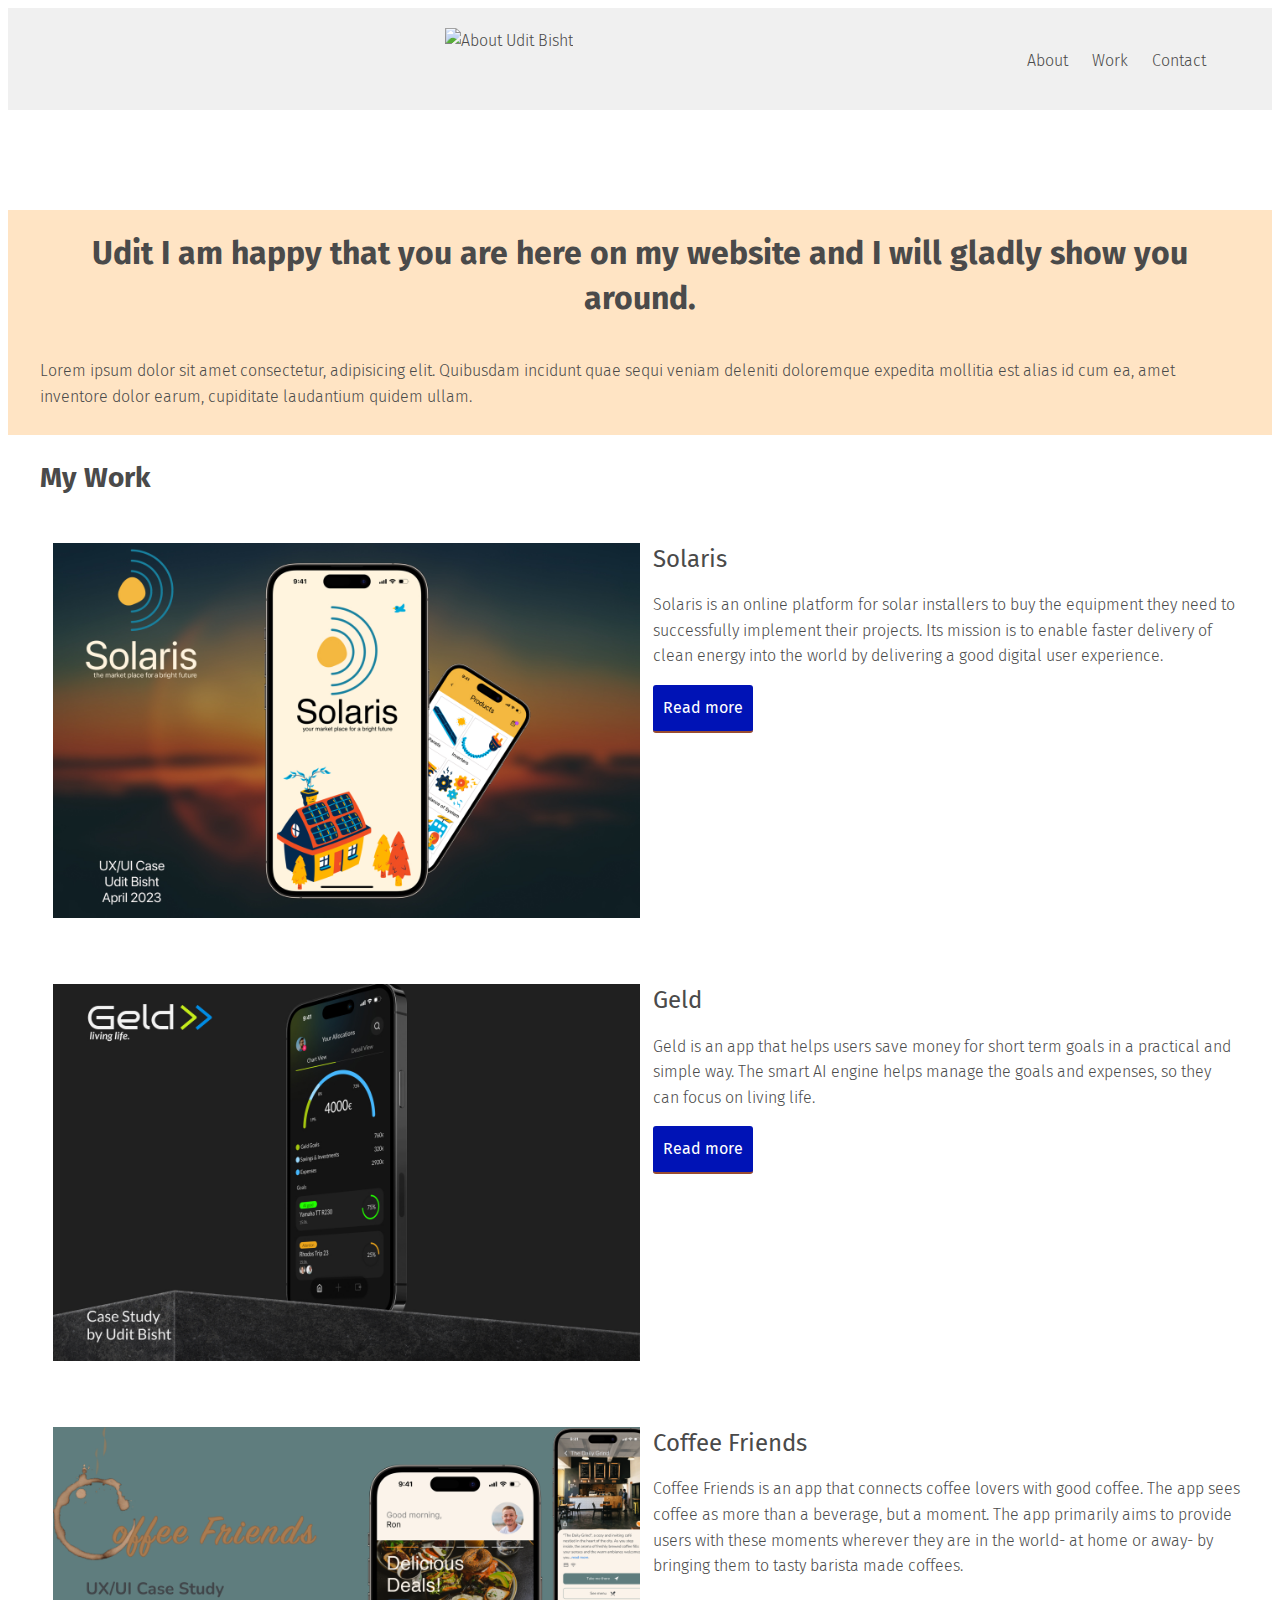
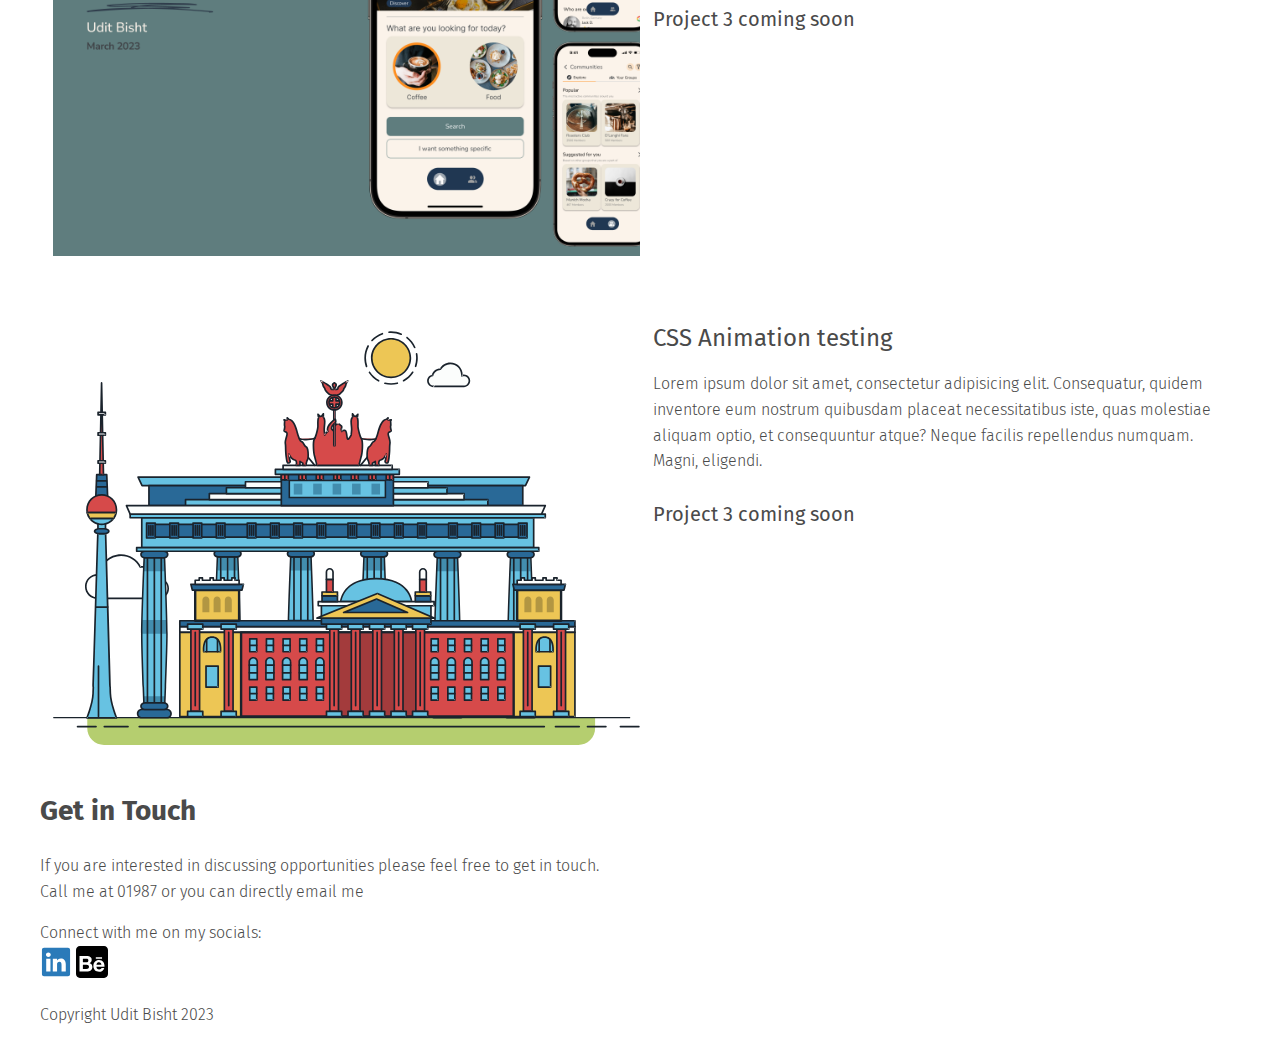
==== commit 07c3e2cd: "." ====
--- a/index.html
+++ b/index.html
@@ -9,11 +9,13 @@
 <link rel="preconnect" href="https://fonts.gstatic.com" crossorigin>
 <link href="https://fonts.googleapis.com/css2?family=Fira+Sans:ital,wght@0,100;0,200;0,300;0,400;0,500;0,600;0,700;0,800;0,900;1,100;1,200;1,300;1,400;1,500;1,600;1,700;1,800;1,900&display=swap" rel="stylesheet">
     <link rel="stylesheet" type="text/css" href="css/style.css">
+    <script src="https://kit.fontawesome.com/d371071a41.js" crossorigin="anonymous"></script>
     <title>Udit Bisht Portfolio Site</title>
 </head>
 <body>
     <header id="header">
         <div class="container">
+            <div class="navtoggle" id="myNavtoggle"></div>
          <div class="logo">
              <img src="https://via.placeholder.com/150x50?text=Logo" alt="About Udit Bisht">
          </div>
@@ -23,6 +25,7 @@
                      <li><a href="about.html">About</a></li>
                      <li><a href="index.html">Work</a></li>
                      <li><a href="#contact">Contact</a></li>
+                     <li><a href="javascript:void(0);" class="icon" onclick="menuToggle()"><i class="fas fa-bars"></i></a></li>
                  </ul>
              </nav>
          </div>
@@ -735,5 +738,7 @@
     </div>
     </div>
 </footer>
+<script src="js/jquery-3.3.1.min.js"></script>
+<script src="js/scripts.js"></script>
 </body>
 </html>--- a/css/style.css
+++ b/css/style.css
@@ -5,6 +5,10 @@
 */
 * {
     box-sizing: border-box;
+  }
+  
+  html {
+    scroll-behavior: smooth;
   }
   
 body {
@@ -107,7 +111,7 @@
     text-align: center; /* Centers text */
   }
   .logo {
-    max-width: 250px;
+    max-width: 150px;
     display: inline-block;
     margin: 10px;
 }
@@ -122,8 +126,7 @@
 
 header {
   background-color: #f0f0f0;
-  padding: 10px;
-  position: fixed;
+  padding: 10px;  
   left: 0;
   top: 0;
   right:0;
@@ -132,22 +135,28 @@
   
 }
 
-nav > ul > li {
-  display: inline-block;
-  padding: 10px 10px;
-  width: auto;
-  }
-
 nav > ul {
   list-style: none;
 }
 
+.navtoggle li:not(:last-child) {
+  display: none;
+}
+
 @media screen and (min-width: 640px) {
 
   main {
     margin-top: 100px;
   }
 
+  .navtoggle li:not(:last-child) {
+    display: inline-block;
+  }
+
+  .navtoggle li:last-child {
+    display: none;
+  }
+  
   .container {
     padding: 0 0px;
    max-width: 1200px;
@@ -156,7 +165,12 @@
   [class*="col-"] {
     float: left;
   }
-     
+  
+  .logo {
+    max-width: 250px;
+    display: inline-block;
+    margin: 10px;
+}
       
  .container .row::after {
     content: "";
@@ -174,8 +188,12 @@
  
    
   }
-
-
+ 
+  nav > ul > li {
+    display: inline-block;
+    padding: 10px 10px;
+    width: auto;
+    }
 
 
   .col-md-6 {
@@ -268,4 +286,15 @@
     animation-iteration-count: infinite;
     animation-direction: alternate;
     animation-timing-function: linear;
+  }
+
+  .navtoggle, .navtoggle.responsive {
+    position: relative;
+  }
+
+  .navtoggle li .icon {
+    position: absolute;
+    right: 0;
+    top: 2px;
+    font-size: 20px;
   }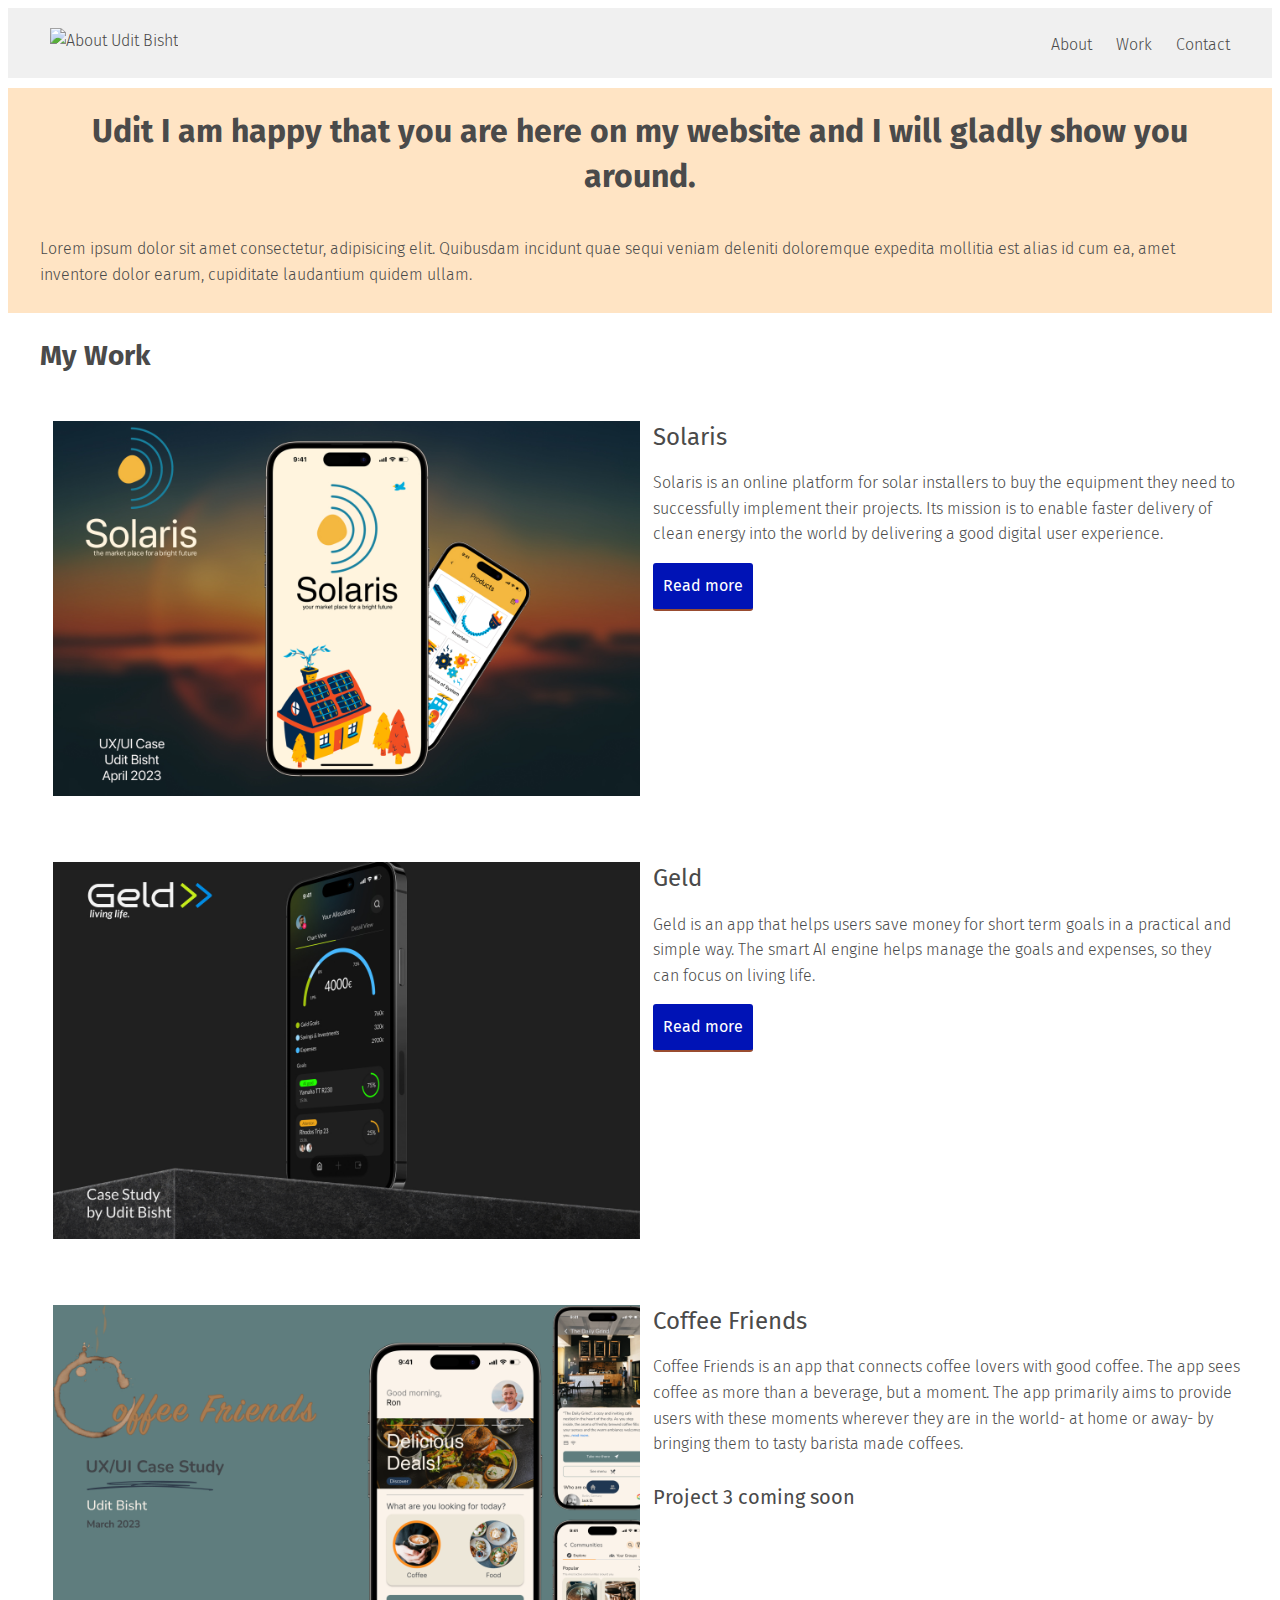
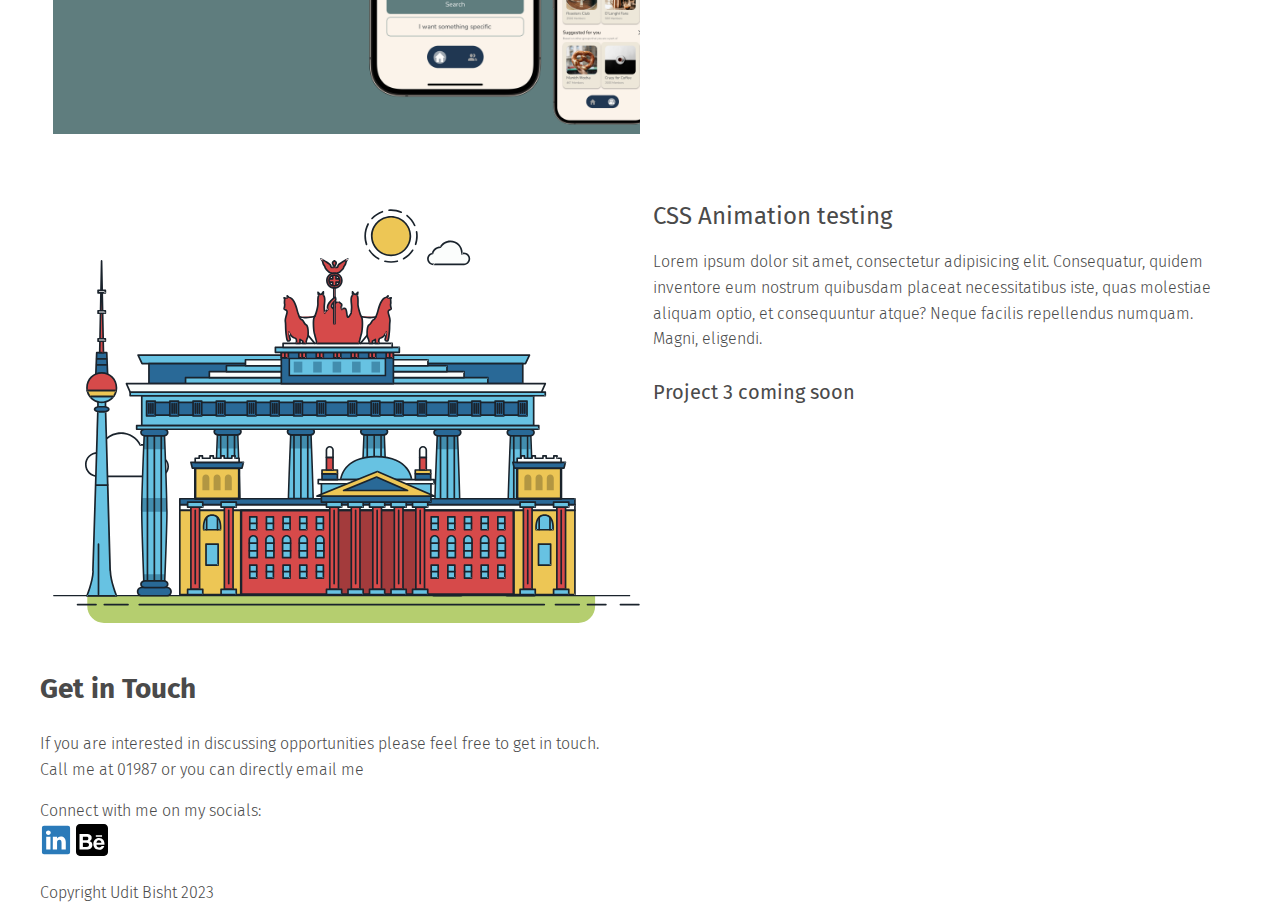
==== commit 5ae6ad30: "." ====
--- a/index.html
+++ b/index.html
@@ -15,7 +15,7 @@
 <body>
     <header id="header">
         <div class="container">
-            <div class="navtoggle" id="myNavtoggle"></div>
+            <div class="navtoggle" id="myNavtoggle">
          <div class="logo">
              <img src="https://via.placeholder.com/150x50?text=Logo" alt="About Udit Bisht">
          </div>
@@ -24,11 +24,12 @@
                  <ul>
                      <li><a href="about.html">About</a></li>
                      <li><a href="index.html">Work</a></li>
-                     <li><a href="#contact">Contact</a></li>
+                     <li><a onclick="menuToggle()" href="#contact">Contact</a></li>
                      <li><a href="javascript:void(0);" class="icon" onclick="menuToggle()"><i class="fas fa-bars"></i></a></li>
                  </ul>
              </nav>
          </div>
+        </div>
      </header>
     <main>  
         <!-- Hero section starts here -->
@@ -84,7 +85,7 @@
             <!-- Project Coffee Friends row starts here -->
                         <div class="row">
                             <!-- column-1 starts here-->
-                            <div class="column col-md-6 col-lg-7">
+                            <div class="column col-md-6">
                                     <picture>
                                         <source srcset= "img/coffee-friends/coffee-friends-cover.png" media="(max-width:767px)">
                                         <img src="img/coffee-friends/coffee-friends-cover.png" alt="coffee friends Image">
@@ -92,7 +93,7 @@
                             </div>
                              <!-- column-1 ends -->
                               <!-- column-2 starts here-->
-                            <div class="column col-md-6 col-lg-5">
+                            <div class="column col-md-6">
                                 <h3>Coffee Friends</h3>
                                 <p>Coffee Friends is an app that connects coffee lovers with good coffee. The app sees coffee as more than a beverage, but a moment. The app primarily aims to provide users with these moments wherever they are in the world- at home or away- by bringing them to tasty barista made coffees.</p>
                                 <h4> Project 3 coming soon </h4>
--- a/css/style.css
+++ b/css/style.css
@@ -10,7 +10,7 @@
   html {
     scroll-behavior: smooth;
   }
-  
+
 body {
     background-color: #ffffff;
     font-family: 'Fira Sans', sans-serif;
@@ -137,16 +137,49 @@
 
 nav > ul {
   list-style: none;
+  padding: 0;
+  margin: 0;
 }
 
 .navtoggle li:not(:last-child) {
   display: none;
 }
 
+.navtoggle, .navtoggle.responsive {
+  position: relative;
+}
+
+.navtoggle li .icon {
+  position: absolute;
+  right: 0;
+  top: 2px;
+  font-size: 20px;
+}
+
+.navtoggle.responsive li  {
+  display: block;
+}    
+  
+    
+ .navtoggle.responsive nav {
+  padding: 24px 0 0;
+}
+
+
+.navtoggle.responsive li  {
+  display: block;
+  padding: 12px 0;
+  border-top: 1px solid rgb(79, 122, 165);
+}
+
+.navtoggle.responsive li:last-child  {
+  padding: 0 0 10px;
+}
+
 @media screen and (min-width: 640px) {
 
   main {
-    margin-top: 100px;
+    margin-top: 10px;
   }
 
   .navtoggle li:not(:last-child) {
@@ -169,7 +202,6 @@
   .logo {
     max-width: 250px;
     display: inline-block;
-    margin: 10px;
 }
       
  .container .row::after {
@@ -179,7 +211,7 @@
   }
  
 
-  header  .container{
+  header  .navtoggle{
 
     display: flex;
     flex-direction: row;
@@ -189,11 +221,34 @@
    
   }
  
+
+  nav {
+    width: auto;
+    float: right;
+    margin-top: 4px;
+  }
   nav > ul > li {
     display: inline-block;
     padding: 10px 10px;
     width: auto;
     }
+    .navtoggle.responsive nav {
+      padding: 0px 0 0;
+    }
+   
+    .navtoggle.responsive li  {
+      padding:0px 0;
+     border-top: 0px solid rgb(79, 122, 165);
+   }
+       
+       .navtoggle li:not(:last-child) {
+     display: inline-block;
+   }
+       
+       .navtoggle li:last-child {
+     display: none;
+   }
+       
 
 
   .col-md-6 {
@@ -203,11 +258,7 @@
     text-align: unset;
     padding: 20px 0 13px 13px;
   }
-  nav {
-    width: auto;
-    float: right;
-    margin-top: 4px;
-  }
+
   .container {
     max-width: 1200px;
     margin-left: auto;
@@ -288,13 +339,3 @@
     animation-timing-function: linear;
   }
 
-  .navtoggle, .navtoggle.responsive {
-    position: relative;
-  }
-
-  .navtoggle li .icon {
-    position: absolute;
-    right: 0;
-    top: 2px;
-    font-size: 20px;
-  }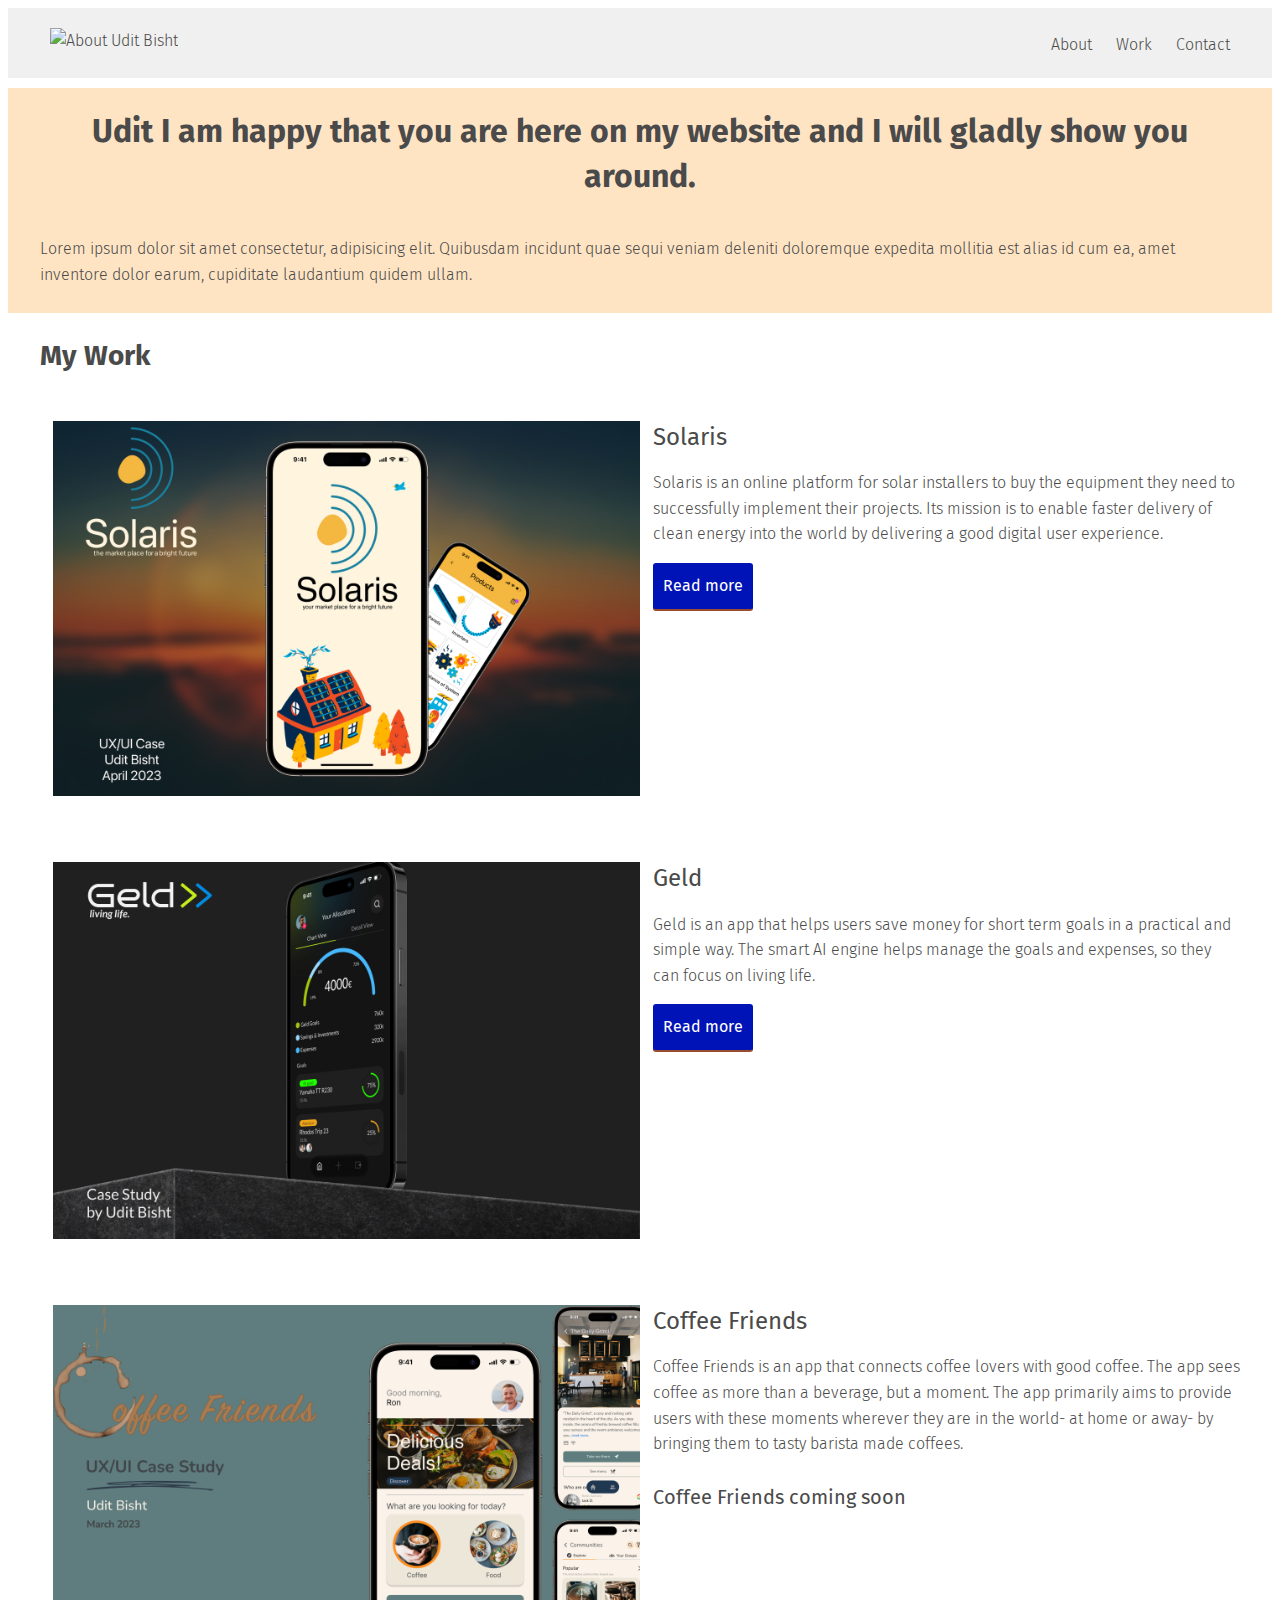
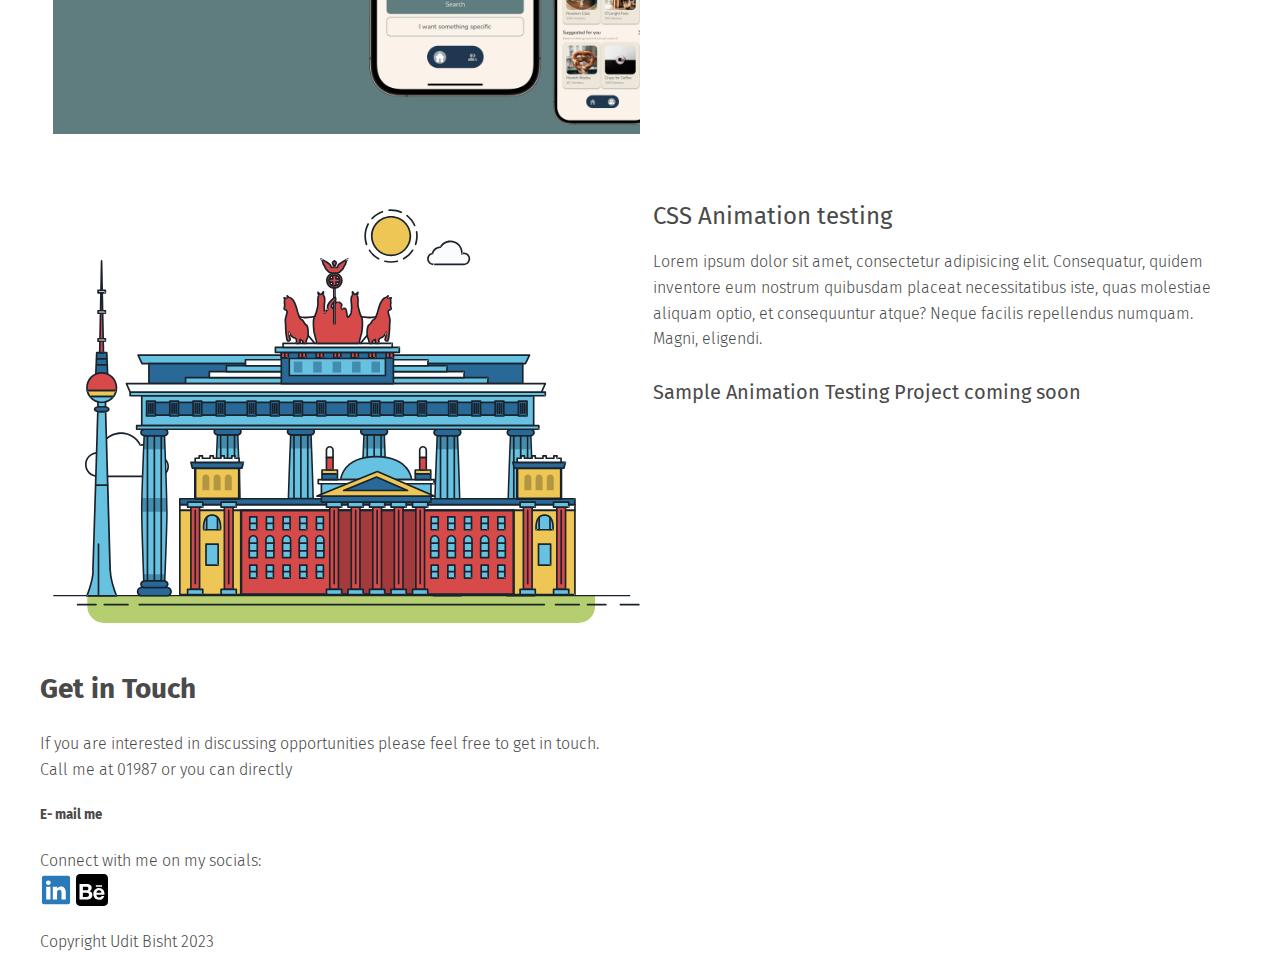
==== commit ee25e862: ".." ====
--- a/index.html
+++ b/index.html
@@ -96,7 +96,7 @@
                             <div class="column col-md-6">
                                 <h3>Coffee Friends</h3>
                                 <p>Coffee Friends is an app that connects coffee lovers with good coffee. The app sees coffee as more than a beverage, but a moment. The app primarily aims to provide users with these moments wherever they are in the world- at home or away- by bringing them to tasty barista made coffees.</p>
-                                <h4> Project 3 coming soon </h4>
+                                <h4> Coffee Friends coming soon </h4>
                             </div>
                             <!-- column-2 ends -->
                         </div>
@@ -713,7 +713,7 @@
                 <div class="column col-md-6 col-lg-5">
                     <h3>CSS Animation testing</h3>
                     <p>Lorem ipsum dolor sit amet, consectetur adipisicing elit. Consequatur, quidem inventore eum nostrum quibusdam placeat necessitatibus iste, quas molestiae aliquam optio, et consequuntur atque? Neque facilis repellendus numquam. Magni, eligendi.</p>
-                    <h4> Project 3 coming soon </h4>
+                    <h4> Sample Animation Testing Project coming soon </h4>
                 </div>
                 <!-- column-2 ends -->
             </div>
@@ -729,7 +729,7 @@
         <div class="container">
     <div>
         <h2>Get in Touch</h2>
-        <p>If you are interested in discussing opportunities please feel free to get in touch. <br> Call me at 01987 or you can directly <a href= "mailto:hello@uditbisht.com">email me</a> </p> 
+        <p>If you are interested in discussing opportunities please feel free to get in touch. <br> Call me at 01987 or you can directly <a href= "mailto:hello@uditbisht.com"> <h5> E- mail me </h5></a> </p> 
         Connect with me on my socials:
         <div>
             <a href= "https://www.linkedin.com/in/udit-bisht-b4a8b245/" target="_blank"> <img src="linkedin.svg" alt="linkedin" style="width:32px;height:32px;"></a> 
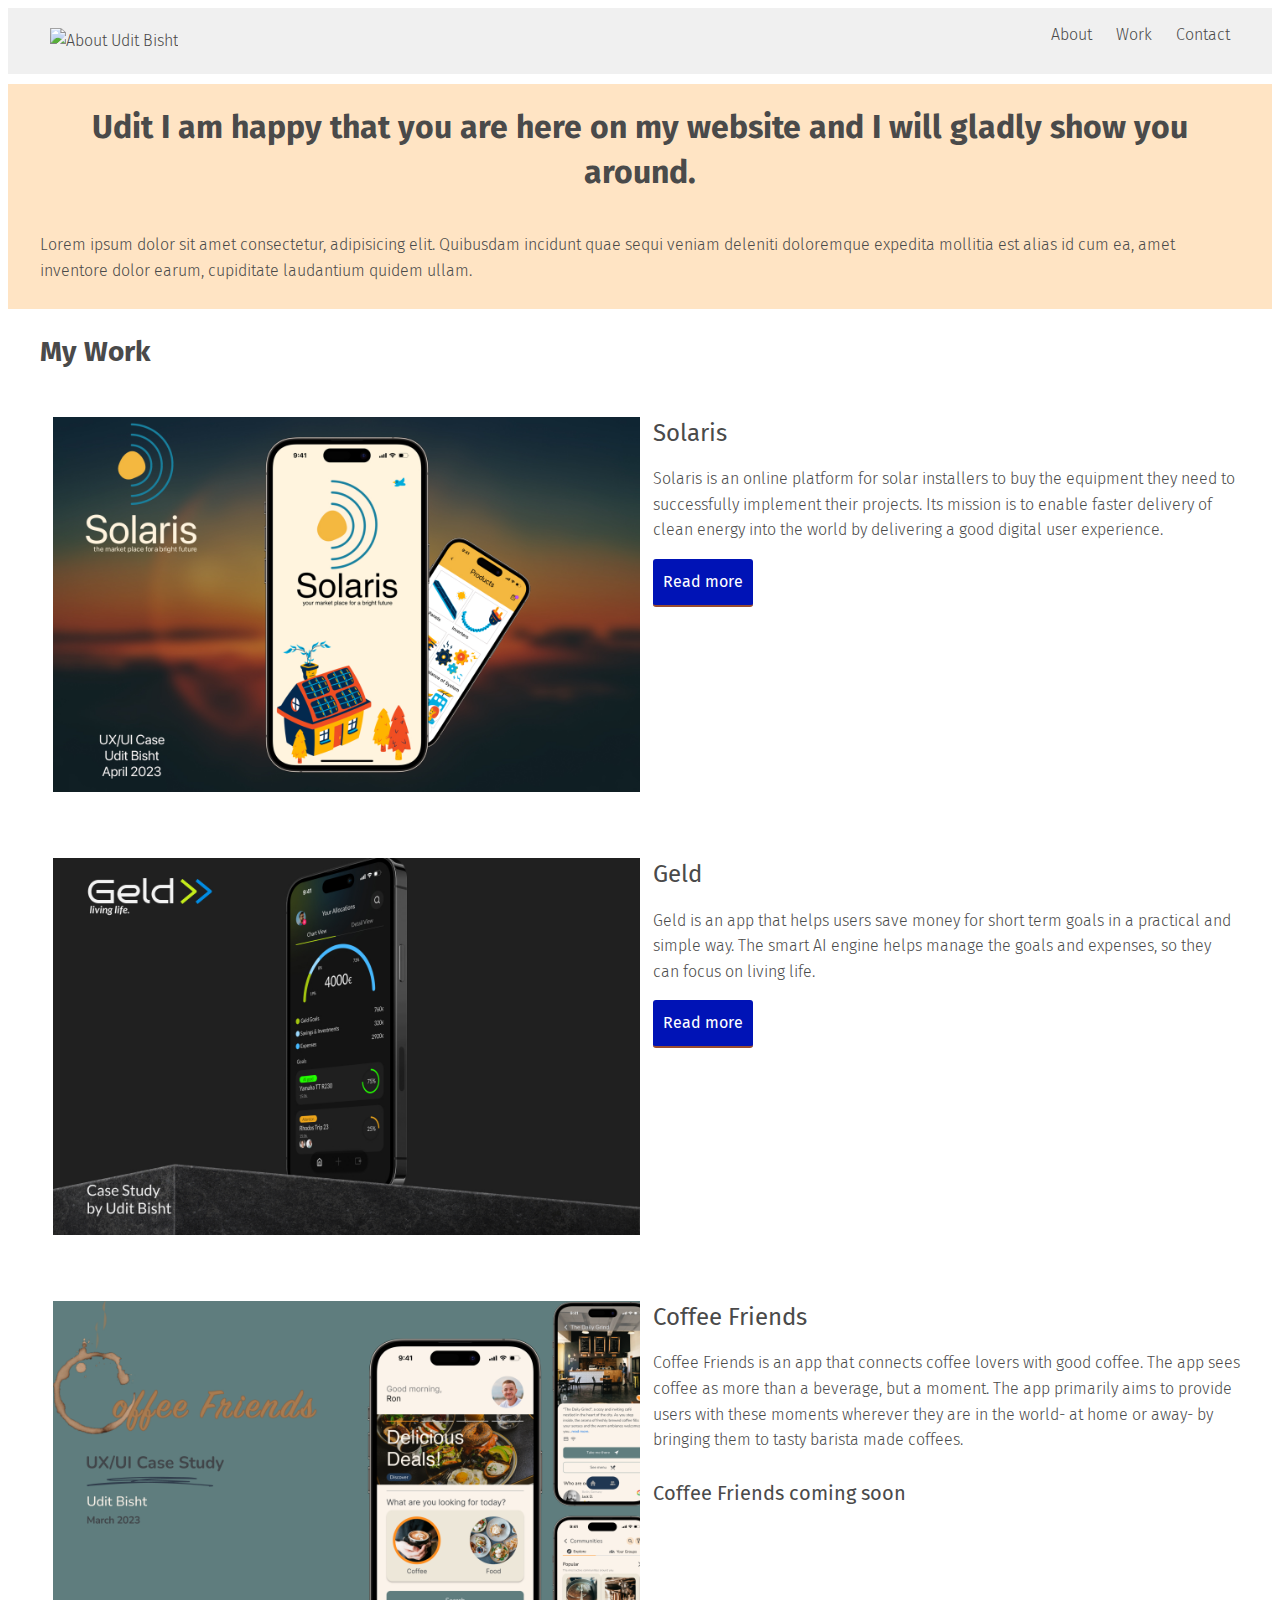
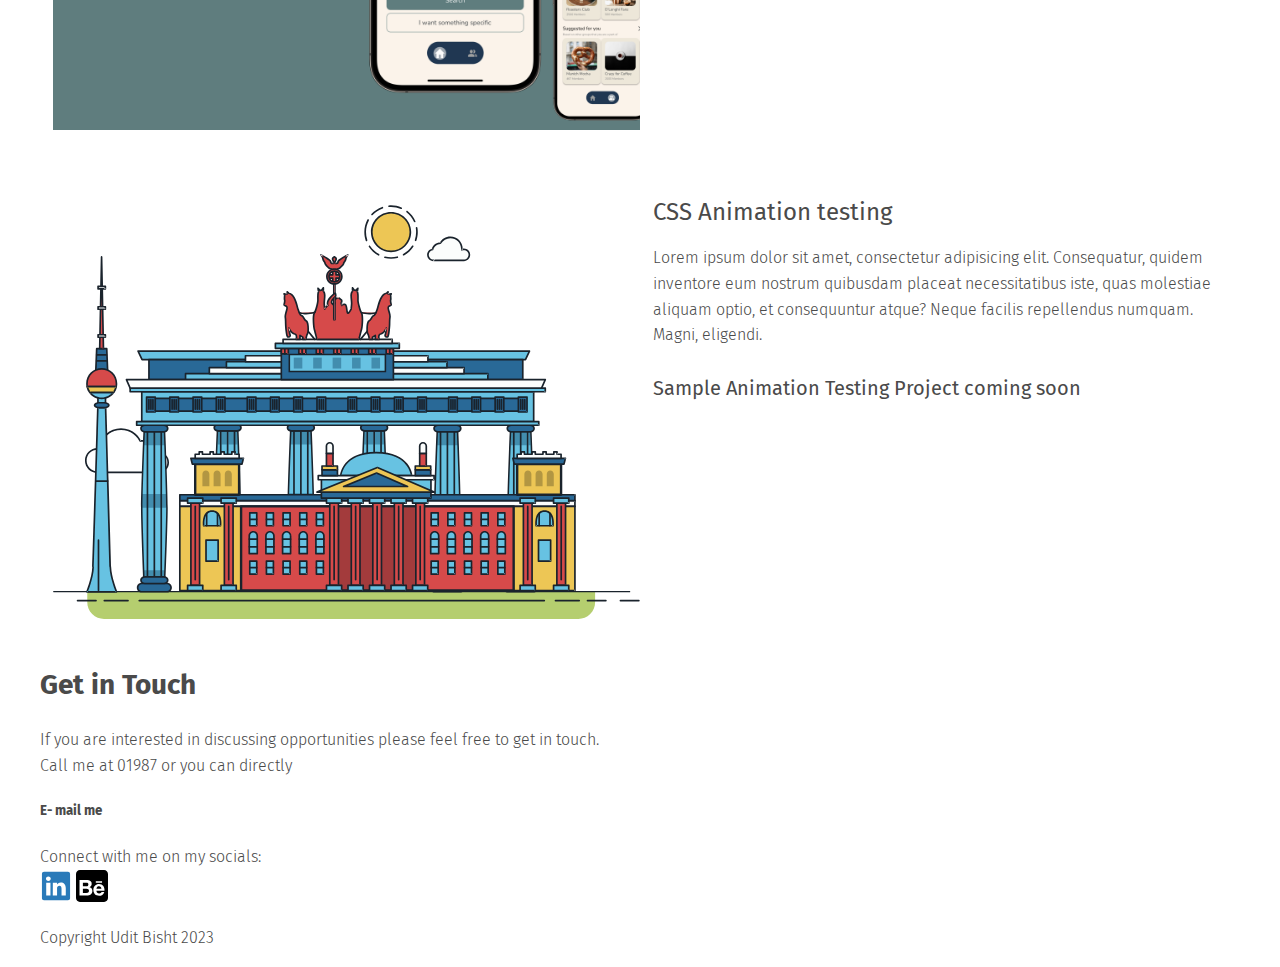
==== commit 1d23c32b: "." ====
--- a/index.html
+++ b/index.html
@@ -1,745 +1,1714 @@
-
 <!DOCTYPE html>
 <html lang="en">
+
 <head>
     <meta charset="UTF-8">
     <meta name="viewport" content="width=device-width, initial-scale=1.0">
     <a href="https://cdnjs.cloudflare.com/ajax/libs/normalize/8.0.1/normalize.min.css"></a>
     <link rel="preconnect" href="https://fonts.googleapis.com">
-<link rel="preconnect" href="https://fonts.gstatic.com" crossorigin>
-<link href="https://fonts.googleapis.com/css2?family=Fira+Sans:ital,wght@0,100;0,200;0,300;0,400;0,500;0,600;0,700;0,800;0,900;1,100;1,200;1,300;1,400;1,500;1,600;1,700;1,800;1,900&display=swap" rel="stylesheet">
+    <link rel="preconnect" href="https://fonts.gstatic.com" crossorigin>
+    <link
+        href="https://fonts.googleapis.com/css2?family=Fira+Sans:ital,wght@0,100;0,200;0,300;0,400;0,500;0,600;0,700;0,800;0,900;1,100;1,200;1,300;1,400;1,500;1,600;1,700;1,800;1,900&display=swap"
+        rel="stylesheet">
     <link rel="stylesheet" type="text/css" href="css/style.css">
     <script src="https://kit.fontawesome.com/d371071a41.js" crossorigin="anonymous"></script>
     <title>Udit Bisht Portfolio Site</title>
 </head>
+
 <body>
     <header id="header">
         <div class="container">
             <div class="navtoggle" id="myNavtoggle">
-         <div class="logo">
-             <img src="https://via.placeholder.com/150x50?text=Logo" alt="About Udit Bisht">
-         </div>
-       
-             <nav>
-                 <ul>
-                     <li><a href="about.html">About</a></li>
-                     <li><a href="index.html">Work</a></li>
-                     <li><a onclick="menuToggle()" href="#contact">Contact</a></li>
-                     <li><a href="javascript:void(0);" class="icon" onclick="menuToggle()"><i class="fas fa-bars"></i></a></li>
-                 </ul>
-             </nav>
-         </div>
+                <div class="logo">
+                    <img src="https://via.placeholder.com/150x50?text=Logo" alt="About Udit Bisht">
+                </div>
+
+                <nav>
+                    <ul>
+                        <li><a href="about.html">About</a></li>
+                        <li><a href="index.html">Work</a></li>
+                        <li><a onclick="menuToggle()" href="#contact">Contact</a></li>
+                        <li><a href="javascript:void(0);" class="icon" onclick="menuToggle()"><i
+                                    class="fas fa-bars"></i></a></li>
+                    </ul>
+                </nav>
+            </div>
         </div>
-     </header>
-    <main>  
+    </header>
+    <main>
         <!-- Hero section starts here -->
         <div id="hero">
             <div class="container">
-            <h1>Udit  I am happy that you are here on my website and I will gladly show you around.</h1>
-            <p>Lorem ipsum dolor sit amet consectetur, adipisicing elit. Quibusdam incidunt quae sequi veniam deleniti doloremque expedita mollitia est alias id cum ea, amet inventore dolor earum, cupiditate laudantium quidem ullam.</p>
-        </div>
+                <h1>Udit I am happy that you are here on my website and I will gladly show you around.</h1>
+                <p>Lorem ipsum dolor sit amet consectetur, adipisicing elit. Quibusdam incidunt quae sequi veniam
+                    deleniti doloremque expedita mollitia est alias id cum ea, amet inventore dolor earum, cupiditate
+                    laudantium quidem ullam.</p>
+            </div>
         </div>
         <!-- Hero section ends -->
         <!-- Work section starts here -->
         <div id="work">
             <div class="container">
-            <h2 id="mywork">My Work</h2>
-            <!-- Project Solaris row starts here -->
-            <div class="row">
-                <!-- column-1 starts here-->
-                <div class="col-md-6">
-                    <picture>
-                        <source srcset="img/solaris/solaris-cover.jpg" media="(max-width:767px)">
-                        <img src="img/solaris/solaris-cover.jpg" alt="solaris image">
-                    </picture>
+                <h2 id="mywork">My Work</h2>
+                <!-- Project Solaris row starts here -->
+                <div class="row">
+                    <!-- column-1 starts here-->
+                    <div class="col-md-6">
+                        <picture>
+                            <source srcset="img/solaris/solaris-cover.jpg" media="(max-width:767px)">
+                            <img src="img/solaris/solaris-cover.jpg" alt="solaris image">
+                        </picture>
+                    </div>
+                    <!-- column-1 ends -->
+                    <!-- column-2 starts here-->
+                    <div class="col-md-6">
+                        <h3>Solaris</h3>
+                        <p>Solaris is an online platform for solar installers to buy the equipment they need to
+                            successfully implement their projects. Its mission is to enable faster delivery of clean
+                            energy into the world by delivering a good digital user experience.</p>
+                        <a href="solaris.html" class="button">Read more</a>
+                    </div>
+                    <!-- column-2 ends -->
                 </div>
-                 <!-- column-1 ends -->
-                  <!-- column-2 starts here-->
-                <div class="col-md-6">
-                    <h3>Solaris</h3>
-                    <p>Solaris is an online platform for solar installers to buy the equipment they need to successfully implement their projects. Its mission is to enable faster delivery of clean energy into the world by delivering a good digital user experience.</p>
-                    <a href="solaris.html" class="button">Read more</a>
+                <!-- Project Solaris row ends -->
+                <!-- Project Geld row starts here -->
+                <div class="row">
+                    <!-- column-1 starts here-->
+                    <div class="col-md-6">
+                        <picture>
+                            <source srcset="img/geld/geld-cover.jpg" media="(max-width:767px)">
+                            <img src="img/geld/geld-cover.jpg" alt="geld Image">
+                        </picture>
+                    </div>
+                    <!-- column-1 ends -->
+                    <!-- column-2 starts here-->
+                    <div class="col-md-6">
+                        <h3>Geld</h3>
+                        <p>Geld is an app that helps users save money for short term goals in a practical and simple
+                            way. The smart AI engine helps manage the goals and expenses, so they can focus on living
+                            life.</p>
+                        <a href="geld.html" class="button">Read more</a>
+                    </div>
+                    <!-- column-2 ends -->
                 </div>
-                <!-- column-2 ends -->
-            </div>
-            <!-- Project Solaris row ends -->
-            <!-- Project Geld row starts here -->
-                        <div class="row">
-                            <!-- column-1 starts here-->
-                            <div class="col-md-6">
-                                    <picture>
-                                        <source srcset="img/geld/geld-cover.jpg" media="(max-width:767px)">
-                                        <img src="img/geld/geld-cover.jpg" alt="geld Image">
-                                    </picture>
-                            </div>
-                             <!-- column-1 ends -->
-                              <!-- column-2 starts here-->
-                            <div class="col-md-6">
-                                <h3>Geld</h3>
-                                <p>Geld is an app that helps users save money for short term goals in a practical and simple way. The smart AI engine helps manage the goals and expenses, so they can focus on living life.</p>
-                                <a href="geld.html" class="button">Read more</a>
-                            </div>
-                            <!-- column-2 ends -->
-                        </div>
-            <!-- Project Geld row ends -->
-            <!-- Project Coffee Friends row starts here -->
-                        <div class="row">
-                            <!-- column-1 starts here-->
-                            <div class="column col-md-6">
-                                    <picture>
-                                        <source srcset= "img/coffee-friends/coffee-friends-cover.png" media="(max-width:767px)">
-                                        <img src="img/coffee-friends/coffee-friends-cover.png" alt="coffee friends Image">
-                                    </picture>
-                            </div>
-                             <!-- column-1 ends -->
-                              <!-- column-2 starts here-->
-                            <div class="column col-md-6">
-                                <h3>Coffee Friends</h3>
-                                <p>Coffee Friends is an app that connects coffee lovers with good coffee. The app sees coffee as more than a beverage, but a moment. The app primarily aims to provide users with these moments wherever they are in the world- at home or away- by bringing them to tasty barista made coffees.</p>
-                                <h4> Coffee Friends coming soon </h4>
-                            </div>
-                            <!-- column-2 ends -->
-                        </div>
-                 
-            <!-- Project Coffee Friends row ends -->
-            <!-- Project Animation row starts here -->
-            <div class="row">
-                <!-- column-1 starts here-->
-                <div class="column col-md-6 col-lg-7">
+                <!-- Project Geld row ends -->
+                <!-- Project Coffee Friends row starts here -->
+                <div class="row">
+                    <!-- column-1 starts here-->
+                    <div class="column col-md-6">
                         <picture>
-                            <svg id="about-picture" xmlns="http://www.w3.org/2000/svg" class="berlin-illustration" height="auto" viewBox="0 0 700 505" xmlns:xlink="http://www.w3.org/1999/xlink">
+                            <source srcset="img/coffee-friends/coffee-friends-cover.png" media="(max-width:767px)">
+                            <img src="img/coffee-friends/coffee-friends-cover.png" alt="coffee friends Image">
+                        </picture>
+                    </div>
+                    <!-- column-1 ends -->
+                    <!-- column-2 starts here-->
+                    <div class="column col-md-6">
+                        <h3>Coffee Friends</h3>
+                        <p>Coffee Friends is an app that connects coffee lovers with good coffee. The app sees coffee as
+                            more than a beverage, but a moment. The app primarily aims to provide users with these
+                            moments wherever they are in the world- at home or away- by bringing them to tasty barista
+                            made coffees.</p>
+                        <h4> Coffee Friends coming soon </h4>
+                    </div>
+                    <!-- column-2 ends -->
+                </div>
+
+                <!-- Project Coffee Friends row ends -->
+                <!-- Project Animation row starts here -->
+                <div class="row">
+                    <!-- column-1 starts here-->
+                    <div class="column col-md-6 col-lg-7">
+                        <picture>
+                            <svg id="about-picture" xmlns="http://www.w3.org/2000/svg" class="berlin-illustration"
+                                height="auto" viewBox="0 0 700 505" xmlns:xlink="http://www.w3.org/1999/xlink">
                                 <defs>
-                                    <polygon id="a" points=".06 231.917 .06 .929 688.717 .929 688.717 231.917"></polygon>
+                                    <polygon id="a" points=".06 231.917 .06 .929 688.717 .929 688.717 231.917">
+                                    </polygon>
                                 </defs>
                                 <g fill="none" fill-rule="evenodd">
-                                  <g transform="translate(0 241)" class="cloud-front">
-                                  <path fill="#1A232C" d="M87.602,29 L87.602,28 C87.326,28.001 87.103,28.024 86.927,28.033 L86.979,29.031 L87.947,28.78 C85.741,20.282 78.041,14.002 68.852,14 C67.858,14 66.904,14.096 65.98,14.231 L66.125,15.22 L67.019,14.772 C62.626,6.015 53.567,0.001 43.102,0 C29.041,0.002 17.524,10.848 16.443,24.632 L17.44,24.71 L17.606,23.724 C16.803,23.589 15.969,23.5 15.102,23.5 C6.817,23.501 0.102,30.215 0.102,38.5 C0.102,46.785 6.817,53.499 15.102,53.5 L87.602,53.5 C94.644,53.499 100.351,47.792 100.352,40.75 C100.351,33.708 94.644,28.001 87.602,28 L87.602,30 C90.573,30 93.254,31.202 95.203,33.149 C97.15,35.097 98.351,37.778 98.352,40.75 C98.351,43.722 97.15,46.403 95.203,48.351 C93.254,50.298 90.573,51.5 87.602,51.5 L15.102,51.5 C11.509,51.5 8.265,50.046 5.909,47.692 C3.555,45.337 2.102,42.093 2.102,38.5 C2.102,34.907 3.555,31.663 5.909,29.308 C8.265,26.954 11.509,25.5 15.102,25.5 C15.831,25.5 16.553,25.575 17.273,25.697 C17.551,25.743 17.832,25.672 18.055,25.499 C18.277,25.325 18.414,25.07 18.436,24.789 C19.436,12.04 30.094,1.998 43.102,2 C52.786,1.999 61.163,7.564 65.231,15.669 C65.425,16.055 65.842,16.272 66.27,16.21 C67.132,16.084 67.988,16 68.852,16 C77.108,15.998 84.027,21.647 86.011,29.283 C86.13,29.741 86.557,30.054 87.031,30.03 C87.27,30.017 87.457,29.999 87.602,30 L87.602,29" transform="translate(38 36)"></path>
+                                    <g transform="translate(0 241)" class="cloud-front">
+                                        <path fill="#1A232C"
+                                            d="M87.602,29 L87.602,28 C87.326,28.001 87.103,28.024 86.927,28.033 L86.979,29.031 L87.947,28.78 C85.741,20.282 78.041,14.002 68.852,14 C67.858,14 66.904,14.096 65.98,14.231 L66.125,15.22 L67.019,14.772 C62.626,6.015 53.567,0.001 43.102,0 C29.041,0.002 17.524,10.848 16.443,24.632 L17.44,24.71 L17.606,23.724 C16.803,23.589 15.969,23.5 15.102,23.5 C6.817,23.501 0.102,30.215 0.102,38.5 C0.102,46.785 6.817,53.499 15.102,53.5 L87.602,53.5 C94.644,53.499 100.351,47.792 100.352,40.75 C100.351,33.708 94.644,28.001 87.602,28 L87.602,30 C90.573,30 93.254,31.202 95.203,33.149 C97.15,35.097 98.351,37.778 98.352,40.75 C98.351,43.722 97.15,46.403 95.203,48.351 C93.254,50.298 90.573,51.5 87.602,51.5 L15.102,51.5 C11.509,51.5 8.265,50.046 5.909,47.692 C3.555,45.337 2.102,42.093 2.102,38.5 C2.102,34.907 3.555,31.663 5.909,29.308 C8.265,26.954 11.509,25.5 15.102,25.5 C15.831,25.5 16.553,25.575 17.273,25.697 C17.551,25.743 17.832,25.672 18.055,25.499 C18.277,25.325 18.414,25.07 18.436,24.789 C19.436,12.04 30.094,1.998 43.102,2 C52.786,1.999 61.163,7.564 65.231,15.669 C65.425,16.055 65.842,16.272 66.27,16.21 C67.132,16.084 67.988,16 68.852,16 C77.108,15.998 84.027,21.647 86.011,29.283 C86.13,29.741 86.557,30.054 87.031,30.03 C87.27,30.017 87.457,29.999 87.602,30 L87.602,29"
+                                            transform="translate(38 36)"></path>
                                     </g>
-                                    <path fill="#B5CE6F" d="M646.484,484.382 C646.484,489.501 644.531,494.62 640.627,498.525 C636.722,502.43 631.603,504.382 626.484,504.382 L60.873,504.382 C55.754,504.382 50.636,502.43 46.731,498.525 C42.826,494.62 40.873,489.501 40.873,484.382 L40.873,471.917 L646.484,471.917 L646.484,484.382"></path>
-                                    <polyline fill="#67C2E2" points="334.824 185.029 101.449 185.029 106.209 195.08 563.438 195.08 568.2 185.029 334.824 185.029"></polyline>
-                                    <path fill="#1A232C" d="M334.824,185.029 L334.824,184.029 L101.449,184.029 C101.104,184.029 100.788,184.203 100.604,184.494 C100.42,184.785 100.398,185.146 100.545,185.457 L105.306,195.508 C105.471,195.856 105.824,196.079 106.209,196.079 L563.438,196.079 C563.824,196.079 564.177,195.856 564.342,195.508 L569.104,185.457 C569.251,185.146 569.229,184.785 569.045,184.494 C568.861,184.203 568.544,184.029 568.2,184.029 L334.824,184.029 L334.824,186.029 L566.62,186.029 L562.806,194.08 L106.842,194.08 L103.029,186.029 L334.824,186.029 L334.824,185.029"></path>
-                                    <polygon fill="#296997" points="114.416 218.974 560.222 218.974 560.222 195.08 114.416 195.08"></polygon>
-                                    <path fill="#1A232C" d="M560.222,218.974 L560.222,217.974 L115.416,217.974 L115.416,196.079 L559.222,196.079 L559.222,218.974 L560.222,218.974 L560.222,217.974 L560.222,218.974 L561.222,218.974 L561.222,195.08 C561.222,194.816 561.115,194.559 560.929,194.372 C560.742,194.186 560.485,194.08 560.222,194.08 L114.416,194.08 C114.152,194.08 113.895,194.186 113.708,194.372 C113.522,194.559 113.416,194.816 113.416,195.08 L113.416,218.974 C113.416,219.237 113.522,219.495 113.708,219.681 C113.895,219.867 114.152,219.974 114.416,219.974 L560.222,219.974 C560.485,219.974 560.742,219.867 560.929,219.681 C561.115,219.495 561.222,219.237 561.222,218.974 L560.222,218.974"></path>
-                                    <polygon fill="#67C2E2" points="105.85 269.08 573.225 269.08 573.225 233.398 105.85 233.398"></polygon>
-                                    <path fill="#1A232C" d="M573.225,233.398 L573.225,232.398 L105.85,232.398 C105.587,232.398 105.329,232.505 105.143,232.691 C104.957,232.877 104.85,233.134 104.85,233.398 L104.85,269.08 C104.85,269.344 104.957,269.601 105.143,269.788 C105.329,269.974 105.587,270.08 105.85,270.08 L573.225,270.08 C573.488,270.08 573.745,269.974 573.932,269.788 C574.118,269.601 574.225,269.344 574.225,269.08 L574.225,233.398 C574.225,233.134 574.118,232.877 573.932,232.691 C573.745,232.505 573.488,232.398 573.225,232.398 L573.225,233.398 L572.225,233.398 L572.225,268.08 L106.85,268.08 L106.85,234.398 L573.225,234.398 L573.225,233.398 L572.225,233.398 L573.225,233.398"></path>
-                                    <polygon fill="#296997" points="116.751 256.508 562.557 256.508 562.557 241.243 116.751 241.243"></polygon>
-                                    <path fill="#1A232C" d="M562.557,256.508 L562.557,255.508 L117.75,255.508 L117.75,242.243 L561.557,242.243 L561.557,256.508 L562.557,256.508 L562.557,255.508 L562.557,256.508 L563.557,256.508 L563.557,241.243 C563.557,240.979 563.45,240.722 563.264,240.535 C563.078,240.349 562.82,240.243 562.557,240.243 L116.75,240.243 C116.487,240.243 116.23,240.349 116.043,240.535 C115.857,240.722 115.751,240.979 115.751,241.243 L115.751,256.508 C115.751,256.771 115.857,257.029 116.043,257.215 C116.23,257.401 116.487,257.508 116.751,257.508 L562.557,257.508 C562.82,257.508 563.077,257.401 563.264,257.215 C563.45,257.029 563.557,256.771 563.557,256.508 L562.557,256.508"></path>
-                                    <polygon fill="#67C2E2" points="158.07 218.974 518.563 218.974 518.563 211.858 158.07 211.858"></polygon>
-                                    <path fill="#1A232C" d="M518.563,211.858 L518.563,210.858 L158.07,210.858 C157.807,210.858 157.549,210.964 157.363,211.151 C157.177,211.337 157.07,211.594 157.07,211.858 L157.07,218.974 C157.07,219.237 157.177,219.495 157.363,219.681 C157.549,219.867 157.807,219.974 158.07,219.974 L518.563,219.974 C518.826,219.974 519.083,219.867 519.27,219.681 C519.456,219.495 519.562,219.237 519.562,218.974 L519.562,211.858 C519.562,211.594 519.456,211.337 519.27,211.151 C519.083,210.964 518.826,210.858 518.563,210.858 L518.563,211.858 L517.563,211.858 L517.563,217.974 L159.07,217.974 L159.07,212.858 L518.563,212.858 L518.563,211.858 L517.563,211.858 L518.563,211.858"></path>
-                                    <polygon fill="#FBFDFC" points="186.438 211.858 490.194 211.858 490.194 204.741 186.438 204.741"></polygon>
-                                    <path fill="#1A232C" d="M490.194,204.741 L490.194,203.741 L186.438,203.741 C186.175,203.741 185.917,203.848 185.731,204.034 C185.545,204.221 185.438,204.478 185.438,204.741 L185.438,211.858 C185.438,212.121 185.545,212.379 185.731,212.565 C185.917,212.751 186.175,212.858 186.438,212.858 L490.194,212.858 C490.458,212.858 490.715,212.751 490.902,212.565 C491.088,212.379 491.194,212.121 491.194,211.858 L491.194,204.741 C491.194,204.478 491.088,204.221 490.902,204.034 C490.715,203.848 490.458,203.741 490.194,203.741 L490.194,204.741 L489.194,204.741 L489.194,210.858 L187.438,210.858 L187.438,205.741 L490.194,205.741 L490.194,204.741 L489.194,204.741 L490.194,204.741"></path>
-                                    <polygon fill="#67C2E2" points="206.805 204.741 469.828 204.741 469.828 197.624 206.805 197.624"></polygon>
-                                    <path fill="#1A232C" d="M469.828,197.624 L469.828,196.624 L206.805,196.624 C206.541,196.624 206.284,196.731 206.098,196.917 C205.911,197.103 205.805,197.361 205.805,197.624 L205.805,204.741 C205.805,205.005 205.911,205.262 206.098,205.449 C206.284,205.635 206.541,205.741 206.805,205.741 L469.828,205.741 C470.091,205.741 470.349,205.635 470.535,205.449 C470.722,205.262 470.828,205.005 470.828,204.741 L470.828,197.624 C470.828,197.361 470.722,197.103 470.535,196.917 C470.349,196.731 470.091,196.624 469.828,196.624 L469.828,197.624 L468.828,197.624 L468.828,203.741 L207.805,203.741 L207.805,198.624 L469.828,198.624 L469.828,197.624 L468.828,197.624 L469.828,197.624"></path>
-                                    <polygon fill="#FBFDFC" points="229.521 197.624 447.111 197.624 447.111 190.509 229.521 190.509"></polygon>
-                                    <path fill="#1A232C" d="M447.111,190.509 L447.111,189.509 L229.521,189.509 C229.258,189.509 229,189.616 228.814,189.802 C228.628,189.988 228.521,190.246 228.521,190.509 L228.521,197.624 C228.521,197.888 228.628,198.145 228.814,198.332 C229,198.518 229.258,198.624 229.521,198.624 L447.111,198.624 C447.375,198.624 447.632,198.518 447.818,198.332 C448.005,198.145 448.111,197.888 448.111,197.624 L448.111,190.509 C448.111,190.246 448.005,189.988 447.818,189.802 C447.632,189.616 447.375,189.509 447.111,189.509 L447.111,190.509 L446.111,190.509 L446.111,196.624 L230.521,196.624 L230.521,191.509 L447.111,191.509 L447.111,190.509 L446.111,190.509 L447.111,190.509"></path>
-                                    <path fill="#67C2E2" d="M135.607,355.447 C135.163,337.766 134.264,313.326 133.648,297.387 C133.274,287.721 133.004,281.18 133.004,281.18 L108.722,281.18 C108.722,281.18 108.452,287.721 108.079,297.387 C107.462,313.326 106.563,337.766 106.119,355.447 C105.953,362.059 105.85,367.732 105.85,371.653 L105.85,371.654 C105.85,386.117 107.243,424.332 108.089,446.189 C108.457,455.706 108.722,462.126 108.722,462.126 L133.004,462.126 C133.004,462.126 133.269,455.706 133.637,446.189 C134.482,424.332 135.876,386.117 135.876,371.654 L135.876,371.653 C135.876,367.732 135.773,362.059 135.607,355.447"></path>
-                                    <path fill="#428DAE" d="M133.648 297.387L108.079 297.387C108.452 287.721 108.722 281.18 108.722 281.18L133.004 281.18C133.004 281.18 133.274 287.721 133.648 297.387M135.876 371.654L105.85 371.654 105.85 371.653C105.85 367.732 105.953 362.059 106.119 355.447L135.607 355.447C135.773 362.059 135.876 367.732 135.876 371.653L135.876 371.654M133.004 462.126L108.722 462.126C108.722 462.126 108.457 455.706 108.089 446.189L133.637 446.189C133.269 455.706 133.004 462.126 133.004 462.126"></path>
-                                    <path fill="#1A232C" d="M109.612,461.199 L132.114,461.199 C132.447,453.007 134.949,390.886 134.949,371.653 C134.949,352.42 132.447,290.299 132.114,282.108 L109.612,282.108 C109.279,290.299 106.778,352.42 106.778,371.653 C106.778,390.886 109.279,453.007 109.612,461.199 Z M133.895,463.054 L107.832,463.054 L107.794,462.164 C107.766,461.466 104.922,392.193 104.922,371.653 C104.922,351.114 107.766,281.839 107.794,281.142 L107.832,280.252 L133.895,280.252 L133.931,281.142 C133.96,281.839 136.804,351.114 136.804,371.653 C136.804,392.193 133.96,461.466 133.931,462.164 L133.895,463.054 L133.895,463.054 Z"></path>
-                                    <path fill="#1A232C" d="M111.638 281.18L111.638 462.126C111.638 462.679 112.086 463.126 112.638 463.126 113.19 463.126 113.638 462.679 113.638 462.126L113.638 281.18C113.638 280.628 113.19 280.18 112.638 280.18 112.086 280.18 111.638 280.628 111.638 281.18M119.863 281.18L119.863 462.126C119.863 462.679 120.311 463.126 120.863 463.126 121.416 463.126 121.863 462.679 121.863 462.126L121.863 281.18C121.863 280.628 121.416 280.18 120.863 280.18 120.311 280.18 119.863 280.628 119.863 281.18M128.088 281.18L128.088 462.126C128.088 462.679 128.536 463.126 129.088 463.126 129.64 463.126 130.088 462.679 130.088 462.126L130.088 281.18C130.088 280.628 129.64 280.18 129.088 280.18 128.536 280.18 128.088 280.628 128.088 281.18"></path>
-                                    <path fill="#296997" d="M136.79,277.265 C136.79,279.418 134.675,281.18 132.09,281.18 L109.636,281.18 C107.051,281.18 104.936,279.418 104.936,277.265 C104.936,275.111 107.051,273.349 109.636,273.349 L132.09,273.349 C134.675,273.349 136.79,275.111 136.79,277.265"></path>
-                                    <path fill="#1A232C" d="M136.79,277.265 L135.79,277.265 C135.789,278.005 135.433,278.704 134.769,279.262 C134.109,279.814 133.155,280.181 132.09,280.18 L109.636,280.18 C108.571,280.181 107.617,279.814 106.956,279.262 C106.293,278.704 105.936,278.005 105.936,277.265 C105.936,276.524 106.293,275.825 106.957,275.267 C107.617,274.715 108.571,274.348 109.636,274.349 L132.09,274.349 C133.155,274.348 134.109,274.716 134.769,275.267 C135.433,275.825 135.789,276.524 135.79,277.265 L137.79,277.265 C137.791,275.851 137.09,274.593 136.049,273.731 C135.006,272.863 133.61,272.35 132.09,272.349 L109.636,272.349 C108.116,272.35 106.72,272.863 105.676,273.731 C104.636,274.593 103.935,275.851 103.936,277.265 C103.935,278.678 104.636,279.937 105.677,280.798 C106.72,281.666 108.116,282.179 109.636,282.18 L132.09,282.18 C133.61,282.179 135.006,281.666 136.049,280.798 C137.09,279.937 137.791,278.678 137.79,277.265 L136.79,277.265"></path>
-                                    <path fill="#296997" d="M140.775,467.217 C140.775,469.803 138.661,471.917 136.076,471.917 L105.65,471.917 C103.065,471.917 100.951,469.803 100.951,467.217 L100.951,466.825 C100.951,464.241 103.065,462.126 105.65,462.126 L136.076,462.126 C138.661,462.126 140.775,464.241 140.775,466.825 L140.775,467.217"></path>
-                                    <path fill="#1A232C" d="M140.775,467.217 L139.775,467.217 C139.775,468.235 139.361,469.155 138.688,469.83 C138.013,470.503 137.093,470.917 136.076,470.917 L105.65,470.917 C104.633,470.917 103.713,470.504 103.038,469.83 C102.365,469.155 101.951,468.235 101.951,467.217 L101.951,466.825 C101.951,465.808 102.365,464.889 103.038,464.214 C103.713,463.54 104.633,463.127 105.65,463.126 L136.076,463.126 C137.093,463.127 138.013,463.54 138.688,464.214 C139.362,464.889 139.775,465.808 139.775,466.825 L139.775,467.217 L141.775,467.217 L141.775,466.825 C141.772,463.684 139.217,461.13 136.076,461.126 L105.65,461.126 C102.509,461.13 99.955,463.684 99.951,466.825 L99.951,467.217 C99.954,470.36 102.509,472.914 105.65,472.917 L136.076,472.917 C139.217,472.914 141.772,470.36 141.775,467.217 L140.775,467.217"></path>
-                                    <path fill="#296997" d="M136.79,458.208 C136.79,460.363 134.675,462.126 132.09,462.126 L109.636,462.126 C107.051,462.126 104.936,460.363 104.936,458.208 C104.936,456.057 107.051,454.292 109.636,454.292 L132.09,454.292 C134.675,454.292 136.79,456.057 136.79,458.208"></path>
-                                    <path fill="#1A232C" d="M136.79,458.208 L135.79,458.208 C135.789,458.949 135.432,459.649 134.769,460.207 C134.108,460.76 133.154,461.128 132.09,461.126 L109.636,461.126 C108.572,461.128 107.617,460.76 106.957,460.207 C106.293,459.649 105.936,458.949 105.936,458.208 C105.936,457.47 106.293,456.77 106.957,456.212 C107.617,455.659 108.572,455.291 109.636,455.292 L132.09,455.292 C133.154,455.291 134.108,455.659 134.769,456.212 C135.433,456.77 135.789,457.47 135.79,458.208 L137.79,458.208 C137.791,456.796 137.09,455.538 136.05,454.675 C135.006,453.808 133.61,453.294 132.09,453.292 L109.636,453.292 C108.115,453.294 106.719,453.808 105.676,454.675 C104.636,455.538 103.935,456.796 103.936,458.208 C103.935,459.622 104.636,460.881 105.676,461.743 C106.72,462.611 108.116,463.125 109.636,463.126 L132.09,463.126 C133.61,463.125 135.006,462.611 136.05,461.743 C137.09,460.881 137.791,459.622 137.79,458.208 L136.79,458.208"></path>
-                                    <path fill="#67C2E2" d="M572.471,355.447 C572.025,337.766 571.126,313.326 570.51,297.387 C570.137,287.721 569.867,281.18 569.867,281.18 L545.585,281.18 C545.585,281.18 545.315,287.721 544.942,297.387 C544.326,313.326 543.427,337.766 542.981,355.447 C542.815,362.059 542.713,367.732 542.713,371.653 L542.713,371.654 C542.713,386.117 544.107,424.332 544.952,446.189 C545.32,455.706 545.585,462.126 545.585,462.126 L569.867,462.126 C569.867,462.126 570.132,455.706 570.499,446.189 C571.346,424.332 572.739,386.117 572.739,371.654 L572.739,371.653 C572.739,367.732 572.637,362.059 572.471,355.447"></path>
-                                    <path fill="#428DAE" d="M569.582 297.387L566.951 297.387 566.951 282.108 568.977 282.108C569.063 284.206 569.29 289.841 569.582 297.387M564.951 297.387L545.871 297.387C546.162 289.841 546.39 284.206 546.476 282.108L564.951 282.108 564.951 297.387M571.8 369.187L566.951 369.187 566.951 356.265 571.562 356.265C571.685 361.272 571.771 365.701 571.8 369.187M564.951 369.187L543.653 369.187C543.684 365.512 543.777 360.79 543.912 355.447L553.551 355.447 553.551 356.265 564.951 356.265 564.951 369.187"></path>
-                                    <path fill="#1A232C" d="M546.476,461.199 L568.977,461.199 C569.31,453.007 571.812,390.886 571.812,371.653 C571.812,352.42 569.31,290.299 568.977,282.108 L546.476,282.108 C546.142,290.299 543.642,352.42 543.642,371.653 C543.642,390.886 546.142,453.007 546.476,461.199 M570.758,463.054 L544.694,463.054 L544.658,462.164 C544.629,461.466 541.785,392.193 541.785,371.653 C541.785,351.114 544.629,281.839 544.658,281.142 L544.694,280.252 L570.758,280.252 L570.795,281.142 C570.823,281.839 573.667,351.114 573.667,371.653 C573.667,392.193 570.823,461.466 570.795,462.164 L570.758,463.054"></path>
-                                    <path fill="#1A232C" d="M548.501 281.18L548.501 462.126C548.501 462.679 548.949 463.126 549.501 463.126 550.053 463.126 550.501 462.679 550.501 462.126L550.501 281.18C550.501 280.628 550.053 280.18 549.501 280.18 548.949 280.18 548.501 280.628 548.501 281.18M556.727 281.18L556.727 462.126C556.727 462.679 557.174 463.126 557.727 463.126 558.279 463.126 558.727 462.679 558.727 462.126L558.727 281.18C558.727 280.628 558.279 280.18 557.727 280.18 557.174 280.18 556.727 280.628 556.727 281.18M564.951 281.18L564.951 462.126C564.951 462.679 565.399 463.126 565.951 463.126 566.503 463.126 566.951 462.679 566.951 462.126L566.951 281.18C566.951 280.628 566.503 280.18 565.951 280.18 565.399 280.18 564.951 280.628 564.951 281.18"></path>
-                                    <path fill="#296997" d="M573.653,277.265 C573.653,279.418 571.537,281.18 568.953,281.18 L546.499,281.18 C543.915,281.18 541.799,279.418 541.799,277.265 C541.799,275.111 543.915,273.349 546.499,273.349 L568.953,273.349 C571.537,273.349 573.653,275.111 573.653,277.265"></path>
-                                    <path fill="#1A232C" d="M573.653,277.265 L572.653,277.265 C572.653,278.005 572.296,278.704 571.632,279.262 C570.972,279.814 570.017,280.181 568.953,280.18 L546.499,280.18 C545.435,280.181 544.48,279.814 543.82,279.262 C543.156,278.704 542.8,278.005 542.799,277.265 C542.8,276.525 543.156,275.825 543.82,275.267 C544.481,274.715 545.435,274.348 546.499,274.349 L568.953,274.349 C570.017,274.348 570.972,274.715 571.632,275.267 C572.296,275.825 572.653,276.525 572.653,277.265 L574.653,277.265 C574.654,275.851 573.953,274.593 572.912,273.731 C571.869,272.863 570.473,272.35 568.953,272.349 L546.499,272.349 C544.979,272.35 543.583,272.863 542.54,273.731 C541.499,274.593 540.798,275.851 540.799,277.265 C540.798,278.679 541.499,279.937 542.54,280.798 C543.583,281.666 544.979,282.179 546.499,282.18 L568.953,282.18 C570.473,282.179 571.869,281.666 572.912,280.798 C573.953,279.937 574.654,278.679 574.653,277.265 L573.653,277.265"></path>
-                                    <path fill="#296997" d="M577.639,467.217 C577.639,469.803 575.524,471.917 572.938,471.917 L542.514,471.917 C539.929,471.917 537.813,469.803 537.813,467.217 L537.813,466.825 C537.813,464.241 539.929,462.126 542.514,462.126 L572.938,462.126 C575.524,462.126 577.639,464.241 577.639,466.825 L577.639,467.217"></path>
-                                    <path fill="#1A232C" d="M577.639,467.217 L576.639,467.217 C576.638,468.235 576.225,469.155 575.551,469.83 C574.876,470.503 573.956,470.917 572.938,470.917 L542.514,470.917 C541.497,470.917 540.576,470.503 539.901,469.83 C539.227,469.155 538.814,468.234 538.813,467.217 L538.813,466.825 C538.814,465.808 539.227,464.889 539.901,464.214 C540.576,463.54 541.497,463.127 542.514,463.126 L572.938,463.126 C573.956,463.127 574.876,463.54 575.551,464.214 C576.225,464.888 576.638,465.808 576.639,466.825 L576.639,467.217 L578.639,467.217 L578.639,466.825 C578.635,463.684 576.081,461.13 572.938,461.126 L542.514,461.126 C539.372,461.13 536.817,463.684 536.813,466.825 L536.813,467.217 C536.817,470.36 539.372,472.914 542.514,472.917 L572.938,472.917 C576.081,472.914 578.635,470.359 578.639,467.217 L577.639,467.217"></path>
-                                    <path fill="#296997" d="M573.653,458.208 C573.653,460.363 571.537,462.126 568.953,462.126 L546.499,462.126 C543.915,462.126 541.799,460.363 541.799,458.208 C541.799,456.057 543.915,454.292 546.499,454.292 L568.953,454.292 C571.537,454.292 573.653,456.057 573.653,458.208"></path>
-                                    <path fill="#1A232C" d="M573.653,458.208 L572.653,458.208 C572.653,458.949 572.296,459.649 571.632,460.207 C570.971,460.76 570.017,461.128 568.953,461.126 L546.499,461.126 C545.435,461.128 544.481,460.76 543.82,460.207 C543.157,459.649 542.799,458.949 542.799,458.208 C542.799,457.47 543.156,456.77 543.82,456.212 C544.481,455.659 545.435,455.291 546.499,455.292 L568.953,455.292 C570.017,455.291 570.971,455.659 571.632,456.212 C572.296,456.77 572.653,457.47 572.653,458.208 L574.653,458.208 C574.654,456.796 573.953,455.538 572.912,454.675 C571.869,453.808 570.473,453.294 568.953,453.292 L546.499,453.292 C544.979,453.294 543.583,453.808 542.54,454.675 C541.499,455.538 540.798,456.796 540.799,458.208 C540.798,459.622 541.499,460.881 542.54,461.743 C543.583,462.611 544.979,463.125 546.499,463.126 L568.953,463.126 C570.473,463.125 571.869,462.611 572.912,461.743 C573.953,460.881 574.654,459.622 574.653,458.208 L573.653,458.208"></path>
-                                    <path fill="#67C2E2" d="M485.098,355.447 C484.654,337.766 483.753,313.326 483.137,297.387 C482.764,287.721 482.494,281.18 482.494,281.18 L458.213,281.18 C458.213,281.18 457.942,287.721 457.569,297.387 C456.953,313.326 456.055,337.766 455.608,355.447 C455.443,362.059 455.34,367.732 455.34,371.653 L455.34,371.654 C455.34,386.117 456.733,424.332 457.58,446.189 C457.948,455.706 458.213,462.126 458.213,462.126 L482.494,462.126 C482.494,462.126 482.759,455.706 483.126,446.189 C483.973,424.332 485.366,386.117 485.366,371.654 L485.366,371.653 C485.366,367.732 485.265,362.059 485.098,355.447"></path>
-                                    <path fill="#428DAE" d="M483.137 297.387L457.569 297.387C457.942 287.721 458.213 281.18 458.213 281.18L482.494 281.18C482.494 281.18 482.764 287.721 483.137 297.387M485.355 369.187L455.351 369.187C455.382 365.502 455.475 360.78 455.608 355.447L485.098 355.447C485.232 360.78 485.325 365.502 485.355 369.187"></path>
-                                    <path fill="#1A232C" d="M459.103,461.199 L481.605,461.199 C481.938,453.007 484.439,390.886 484.439,371.653 C484.439,352.42 481.938,290.299 481.605,282.108 L459.103,282.108 C458.769,290.299 456.268,352.42 456.268,371.653 C456.268,390.886 458.769,453.007 459.103,461.199 Z M483.386,463.054 L457.321,463.054 L457.285,462.164 C457.256,461.466 454.412,392.193 454.412,371.653 C454.412,351.114 457.256,281.839 457.285,281.142 L457.321,280.252 L483.386,280.252 L483.422,281.142 C483.45,281.839 486.294,351.114 486.294,371.653 C486.294,392.193 483.45,461.466 483.422,462.164 L483.386,463.054 L483.386,463.054 Z"></path>
-                                    <path fill="#1A232C" d="M461.128 281.18L461.128 462.126C461.128 462.679 461.576 463.126 462.128 463.126 462.68 463.126 463.128 462.679 463.128 462.126L463.128 281.18C463.128 280.628 462.68 280.18 462.128 280.18 461.576 280.18 461.128 280.628 461.128 281.18M469.354 281.18L469.354 462.126C469.354 462.679 469.801 463.126 470.354 463.126 470.906 463.126 471.354 462.679 471.354 462.126L471.354 281.18C471.354 280.628 470.906 280.18 470.354 280.18 469.801 280.18 469.354 280.628 469.354 281.18M477.578 281.18L477.578 462.126C477.578 462.679 478.026 463.126 478.578 463.126 479.13 463.126 479.578 462.679 479.578 462.126L479.578 281.18C479.578 280.628 479.13 280.18 478.578 280.18 478.026 280.18 477.578 280.628 477.578 281.18"></path>
-                                    <path fill="#296997" d="M486.281,277.265 C486.281,279.418 484.164,281.18 481.58,281.18 L459.126,281.18 C456.542,281.18 454.426,279.418 454.426,277.265 C454.426,275.111 456.542,273.349 459.126,273.349 L481.58,273.349 C484.164,273.349 486.281,275.111 486.281,277.265"></path>
-                                    <path fill="#1A232C" d="M486.281,277.265 L485.281,277.265 C485.281,278.005 484.924,278.704 484.26,279.262 C483.599,279.814 482.644,280.181 481.58,280.18 L459.126,280.18 C458.062,280.181 457.107,279.814 456.447,279.262 C455.783,278.704 455.427,278.005 455.426,277.265 C455.427,276.525 455.783,275.825 456.447,275.267 C457.108,274.715 458.062,274.348 459.126,274.349 L481.58,274.349 C482.644,274.348 483.599,274.716 484.26,275.268 C484.924,275.825 485.281,276.525 485.281,277.265 L487.281,277.265 C487.282,275.851 486.58,274.593 485.54,273.731 C484.496,272.863 483.1,272.35 481.58,272.349 L459.126,272.349 C457.606,272.35 456.21,272.863 455.167,273.731 C454.126,274.593 453.425,275.851 453.426,277.265 C453.425,278.679 454.126,279.937 455.167,280.798 C456.21,281.666 457.606,282.179 459.126,282.18 L481.58,282.18 C483.1,282.179 484.496,281.666 485.54,280.799 C486.58,279.937 487.282,278.679 487.281,277.265 L486.281,277.265"></path>
-                                    <path fill="#296997" d="M490.266,467.217 C490.266,469.803 488.151,471.917 485.565,471.917 L455.141,471.917 C452.556,471.917 450.44,469.803 450.44,467.217 L450.44,466.825 C450.44,464.241 452.556,462.126 455.141,462.126 L485.565,462.126 C488.151,462.126 490.266,464.241 490.266,466.825 L490.266,467.217"></path>
-                                    <path fill="#1A232C" d="M490.266,467.217 L489.266,467.217 C489.265,468.235 488.852,469.155 488.178,469.83 C487.503,470.503 486.583,470.917 485.565,470.917 L455.141,470.917 C454.124,470.917 453.203,470.503 452.528,469.83 C451.854,469.155 451.441,468.234 451.44,467.217 L451.44,466.825 C451.441,465.808 451.854,464.889 452.528,464.214 C453.203,463.54 454.124,463.127 455.141,463.126 L485.565,463.126 C486.583,463.127 487.503,463.54 488.178,464.214 C488.852,464.888 489.265,465.808 489.266,466.825 L489.266,467.217 L491.266,467.217 L491.266,466.825 C491.262,463.684 488.708,461.13 485.565,461.126 L455.141,461.126 C451.999,461.13 449.444,463.684 449.44,466.825 L449.44,467.217 C449.444,470.36 451.999,472.914 455.141,472.917 L485.565,472.917 C488.708,472.914 491.262,470.359 491.266,467.217 L490.266,467.217"></path>
-                                    <path fill="#296997" d="M486.281,458.208 C486.281,460.363 484.164,462.126 481.58,462.126 L459.126,462.126 C456.542,462.126 454.426,460.363 454.426,458.208 C454.426,456.057 456.542,454.292 459.126,454.292 L481.58,454.292 C484.164,454.292 486.281,456.057 486.281,458.208"></path>
-                                    <path fill="#1A232C" d="M486.281,458.208 L485.281,458.208 C485.281,458.949 484.923,459.649 484.26,460.207 C483.599,460.76 482.644,461.128 481.58,461.126 L459.126,461.126 C458.062,461.128 457.108,460.76 456.447,460.207 C455.784,459.649 455.427,458.949 455.426,458.208 C455.426,457.47 455.783,456.77 456.447,456.212 C457.108,455.659 458.062,455.291 459.126,455.292 L481.58,455.292 C482.644,455.291 483.598,455.659 484.26,456.212 C484.924,456.77 485.281,457.47 485.281,458.208 L487.281,458.208 C487.282,456.795 486.58,455.538 485.54,454.675 C484.496,453.808 483.1,453.294 481.58,453.292 L459.126,453.292 C457.606,453.294 456.21,453.808 455.167,454.675 C454.126,455.538 453.425,456.796 453.426,458.208 C453.425,459.622 454.126,460.881 455.167,461.743 C456.21,462.611 457.606,463.125 459.126,463.126 L481.58,463.126 C483.1,463.125 484.496,462.611 485.54,461.743 C486.581,460.881 487.282,459.622 487.281,458.208 L486.281,458.208"></path>
-                                    <path fill="#67C2E2" d="M397.726,354.466 C397.28,336.787 396.381,312.346 395.765,296.407 C395.392,286.742 395.122,280.2 395.122,280.2 L370.84,280.2 C370.84,280.2 370.57,286.742 370.197,296.407 C369.581,312.346 368.682,336.787 368.236,354.466 C368.07,361.078 367.968,366.751 367.968,370.672 L367.968,370.673 C367.968,385.136 369.361,423.352 370.207,445.208 C370.575,454.726 370.84,461.146 370.84,461.146 L395.122,461.146 C395.122,461.146 395.386,454.726 395.754,445.208 C396.601,423.352 397.994,385.136 397.994,370.673 L397.994,370.672 C397.994,366.751 397.892,361.078 397.726,354.466"></path>
-                                    <path fill="#428DAE" d="M394.837 296.407L392.206 296.407 392.206 281.127 394.233 281.127C394.318 283.225 394.545 288.861 394.837 296.407L394.837 296.407zM383.981 296.407L390.206 296.407 390.206 281.127 383.981 281.127 383.981 296.407zM375.756 296.407L381.98 296.407 381.98 281.127 375.756 281.127 375.756 296.407zM373.756 296.407L371.126 296.407C371.417 288.861 371.645 283.225 371.73 281.127L373.756 281.127 373.756 296.407 373.756 296.407zM397.062 369.187L392.206 369.187 392.206 354.466 396.796 354.466C396.943 360.298 397.041 365.389 397.062 369.187L397.062 369.187zM383.981 369.187L390.206 369.187 390.206 354.466 383.981 354.466 383.981 369.187zM375.756 369.187L381.98 369.187 381.98 354.466 375.756 354.466 375.756 369.187zM373.756 369.187L368.9 369.187C368.921 365.389 369.019 360.298 369.166 354.466L373.756 354.466 373.756 369.187 373.756 369.187z"></path>
-                                    <path fill="#1A232C" d="M371.73,460.218 L394.233,460.218 C394.565,452.027 397.066,389.906 397.066,370.672 C397.066,351.44 394.565,289.319 394.233,281.127 L371.73,281.127 C371.397,289.319 368.895,351.44 368.895,370.672 C368.895,389.906 371.397,452.027 371.73,460.218 M396.013,462.074 L369.949,462.074 L369.912,461.184 C369.884,460.486 367.04,391.212 367.04,370.672 C367.04,350.133 369.884,280.859 369.912,280.162 L369.949,279.272 L396.013,279.272 L396.05,280.162 C396.078,280.859 398.922,350.133 398.922,370.672 C398.922,391.212 396.078,460.486 396.05,461.184 L396.013,462.074"></path>
-                                    <path fill="#1A232C" d="M373.756 280.2L373.756 461.146C373.756 461.698 374.203 462.146 374.756 462.146 375.308 462.146 375.756 461.698 375.756 461.146L375.756 280.2C375.756 279.647 375.308 279.2 374.756 279.2 374.203 279.2 373.756 279.647 373.756 280.2M381.98 280.2L381.98 461.146C381.98 461.698 382.428 462.146 382.98 462.146 383.533 462.146 383.981 461.698 383.981 461.146L383.981 280.2C383.981 279.647 383.533 279.2 382.98 279.2 382.428 279.2 381.98 279.647 381.98 280.2M390.206 280.2L390.206 461.146C390.206 461.698 390.654 462.146 391.206 462.146 391.758 462.146 392.206 461.698 392.206 461.146L392.206 280.2C392.206 279.647 391.758 279.2 391.206 279.2 390.654 279.2 390.206 279.647 390.206 280.2"></path>
-                                    <path fill="#296997" d="M398.908,276.285 C398.908,278.439 396.792,280.2 394.208,280.2 L371.754,280.2 C369.17,280.2 367.053,278.439 367.053,276.285 C367.053,274.13 369.17,272.369 371.754,272.369 L394.208,272.369 C396.792,272.369 398.908,274.13 398.908,276.285"></path>
-                                    <path fill="#1A232C" d="M398.908,276.285 L397.908,276.285 C397.907,277.025 397.551,277.724 396.887,278.281 C396.227,278.833 395.272,279.201 394.208,279.2 L371.754,279.2 C370.69,279.201 369.735,278.833 369.074,278.281 C368.41,277.724 368.053,277.025 368.053,276.285 C368.053,275.544 368.41,274.845 369.074,274.287 C369.735,273.735 370.69,273.367 371.754,273.369 L394.208,273.369 C395.272,273.367 396.227,273.735 396.887,274.287 C397.551,274.844 397.907,275.544 397.908,276.285 L399.908,276.285 C399.909,274.871 399.208,273.612 398.167,272.75 C397.124,271.883 395.728,271.37 394.208,271.369 L371.754,271.369 C370.234,271.37 368.838,271.883 367.794,272.75 C366.754,273.612 366.052,274.871 366.053,276.285 C366.052,277.699 366.754,278.957 367.795,279.818 C368.838,280.686 370.234,281.198 371.754,281.2 L394.208,281.2 C395.728,281.198 397.123,280.686 398.167,279.818 C399.208,278.957 399.909,277.698 399.908,276.285 L398.908,276.285"></path>
-                                    <path fill="#296997" d="M402.894,466.237 C402.894,468.823 400.779,470.937 398.193,470.937 L367.768,470.937 C365.183,470.937 363.068,468.823 363.068,466.237 L363.068,465.844 C363.068,463.26 365.183,461.146 367.768,461.146 L398.193,461.146 C400.779,461.146 402.894,463.26 402.894,465.844 L402.894,466.237"></path>
-                                    <path fill="#1A232C" d="M402.894,466.237 L401.894,466.237 C401.893,467.254 401.48,468.174 400.806,468.849 C400.131,469.523 399.211,469.937 398.193,469.937 L367.768,469.937 C366.751,469.937 365.831,469.523 365.156,468.849 C364.482,468.174 364.069,467.254 364.068,466.237 L364.068,465.844 C364.069,464.828 364.482,463.908 365.156,463.233 C365.831,462.56 366.751,462.146 367.768,462.146 L398.193,462.146 C399.211,462.146 400.131,462.56 400.806,463.233 C401.48,463.908 401.893,464.828 401.894,465.844 L401.894,466.237 L403.894,466.237 L403.894,465.844 C403.89,462.703 401.336,460.15 398.193,460.146 L367.768,460.146 C364.626,460.15 362.072,462.703 362.068,465.844 L362.068,466.237 C362.072,469.379 364.626,471.933 367.768,471.937 L398.193,471.937 C401.336,471.933 403.89,469.379 403.894,466.237 L402.894,466.237"></path>
-                                    <path fill="#296997" d="M398.908,457.228 C398.908,459.382 396.792,461.146 394.208,461.146 L371.754,461.146 C369.17,461.146 367.053,459.382 367.053,457.228 C367.053,455.077 369.17,453.312 371.754,453.312 L394.208,453.312 C396.792,453.312 398.908,455.077 398.908,457.228"></path>
-                                    <path fill="#1A232C" d="M398.908,457.228 L397.908,457.228 C397.908,457.968 397.55,458.669 396.887,459.226 C396.226,459.779 395.272,460.147 394.208,460.146 L371.754,460.146 C370.69,460.147 369.736,459.779 369.074,459.226 C368.411,458.668 368.053,457.968 368.053,457.228 C368.053,456.489 368.41,455.789 369.074,455.231 C369.736,454.679 370.69,454.311 371.754,454.312 L394.208,454.312 C395.272,454.311 396.226,454.679 396.887,455.231 C397.551,455.789 397.908,456.489 397.908,457.228 L399.908,457.228 C399.909,455.815 399.208,454.557 398.167,453.695 C397.124,452.827 395.728,452.313 394.208,452.312 L371.754,452.312 C370.234,452.313 368.838,452.827 367.794,453.695 C366.754,454.557 366.052,455.815 366.053,457.228 C366.052,458.642 366.753,459.901 367.794,460.763 C368.838,461.631 370.234,462.145 371.754,462.146 L394.208,462.146 C395.728,462.145 397.124,461.631 398.167,460.763 C399.208,459.9 399.909,458.642 399.908,457.228 L398.908,457.228"></path>
-                                    <path fill="#67C2E2" d="M310.353,354.466 C309.908,336.787 309.009,312.346 308.393,296.407 C308.019,286.742 307.75,280.2 307.75,280.2 L283.467,280.2 C283.467,280.2 283.198,286.742 282.824,296.407 C282.208,312.346 281.309,336.787 280.864,354.466 C280.698,361.078 280.596,366.751 280.596,370.672 L280.596,370.673 C280.596,385.136 281.989,423.352 282.834,445.208 C283.202,454.726 283.467,461.146 283.467,461.146 L307.75,461.146 C307.75,461.146 308.014,454.726 308.382,445.208 C309.228,423.352 310.622,385.136 310.622,370.673 L310.622,370.672 C310.622,366.751 310.518,361.078 310.353,354.466"></path>
-                                    <path fill="#428DAE" d="M308.393 296.407L282.824 296.407C283.198 286.742 283.467 280.2 283.467 280.2L307.75 280.2C307.75 280.2 308.019 286.742 308.393 296.407M310.617 369.187L280.6 369.187C280.621 365.377 280.718 360.285 280.864 354.466L310.353 354.466C310.498 360.285 310.596 365.377 310.617 369.187"></path>
-                                    <path fill="#1A232C" d="M284.357,460.218 L306.86,460.218 C307.193,452.027 309.694,389.906 309.694,370.672 C309.694,351.44 307.193,289.319 306.86,281.127 L284.357,281.127 C284.024,289.319 281.523,351.44 281.523,370.672 C281.523,389.906 284.024,452.027 284.357,460.218 Z M308.639,462.074 L282.576,462.074 L282.54,461.184 C282.511,460.486 279.668,391.212 279.668,370.672 C279.668,350.133 282.511,280.859 282.54,280.162 L282.576,279.272 L308.639,279.272 L308.677,280.162 C308.706,280.859 311.549,350.133 311.549,370.672 C311.549,391.212 308.706,460.486 308.677,461.184 L308.639,462.074 L308.639,462.074 Z"></path>
-                                    <path fill="#1A232C" d="M286.383 280.2L286.383 461.146C286.383 461.698 286.831 462.146 287.383 462.146 287.936 462.146 288.383 461.698 288.383 461.146L288.383 280.2C288.383 279.647 287.936 279.2 287.383 279.2 286.831 279.2 286.383 279.647 286.383 280.2M294.608 280.2L294.608 461.146C294.608 461.698 295.056 462.146 295.608 462.146 296.161 462.146 296.608 461.698 296.608 461.146L296.608 280.2C296.608 279.647 296.161 279.2 295.608 279.2 295.056 279.2 294.608 279.647 294.608 280.2M302.834 280.2L302.834 461.146C302.834 461.698 303.281 462.146 303.834 462.146 304.386 462.146 304.834 461.698 304.834 461.146L304.834 280.2C304.834 279.647 304.386 279.2 303.834 279.2 303.281 279.2 302.834 279.647 302.834 280.2"></path>
-                                    <path fill="#296997" d="M311.535,276.285 C311.535,278.439 309.42,280.2 306.836,280.2 L284.381,280.2 C281.797,280.2 279.681,278.439 279.681,276.285 C279.681,274.13 281.797,272.369 284.381,272.369 L306.836,272.369 C309.42,272.369 311.535,274.13 311.535,276.285"></path>
-                                    <path fill="#1A232C" d="M311.535,276.285 L310.535,276.285 C310.534,277.025 310.177,277.724 309.514,278.282 C308.854,278.833 307.901,279.201 306.836,279.2 L284.381,279.2 C283.316,279.201 282.362,278.833 281.702,278.281 C281.038,277.724 280.681,277.025 280.681,276.285 C280.681,275.544 281.038,274.844 281.702,274.287 C282.362,273.735 283.317,273.367 284.381,273.369 L306.836,273.369 C307.9,273.367 308.854,273.735 309.514,274.287 C310.177,274.844 310.534,275.544 310.535,276.285 L312.535,276.285 C312.535,274.871 311.835,273.613 310.795,272.75 C309.751,271.883 308.356,271.37 306.836,271.369 L284.381,271.369 C282.861,271.37 281.465,271.883 280.422,272.75 C279.381,273.612 278.68,274.871 278.681,276.285 C278.68,277.698 279.381,278.957 280.422,279.818 C281.465,280.686 282.861,281.198 284.381,281.2 L306.836,281.2 C308.356,281.198 309.751,280.685 310.794,279.818 C311.835,278.956 312.535,277.698 312.535,276.285 L311.535,276.285"></path>
-                                    <path fill="#296997" d="M315.522,466.237 C315.522,468.823 313.407,470.937 310.821,470.937 L280.396,470.937 C277.811,470.937 275.696,468.823 275.696,466.237 L275.696,465.844 C275.696,463.26 277.811,461.146 280.396,461.146 L310.821,461.146 C313.407,461.146 315.522,463.26 315.522,465.844 L315.522,466.237"></path>
-                                    <path fill="#1A232C" d="M315.522,466.237 L314.522,466.237 C314.521,467.254 314.108,468.174 313.434,468.849 C312.759,469.523 311.838,469.937 310.821,469.937 L280.396,469.937 C279.379,469.937 278.458,469.523 277.783,468.849 C277.11,468.174 276.696,467.254 276.696,466.237 L276.696,465.844 C276.696,464.828 277.11,463.908 277.783,463.233 C278.458,462.56 279.379,462.146 280.396,462.146 L310.821,462.146 C311.838,462.146 312.759,462.56 313.434,463.233 C314.108,463.908 314.521,464.828 314.522,465.844 L314.522,466.237 L316.521,466.237 L316.521,465.844 C316.518,462.703 313.963,460.15 310.821,460.146 L280.396,460.146 C277.254,460.15 274.7,462.703 274.696,465.844 L274.696,466.237 C274.699,469.379 277.254,471.933 280.396,471.937 L310.821,471.937 C313.963,471.933 316.518,469.379 316.521,466.237 L315.522,466.237"></path>
-                                    <path fill="#296997" d="M311.535,457.228 C311.535,459.382 309.42,461.146 306.836,461.146 L284.381,461.146 C281.797,461.146 279.681,459.382 279.681,457.228 C279.681,455.077 281.797,453.312 284.381,453.312 L306.836,453.312 C309.42,453.312 311.535,455.077 311.535,457.228"></path>
-                                    <path fill="#1A232C" d="M311.535,457.228 L310.535,457.228 C310.534,457.969 310.177,458.669 309.514,459.227 C308.854,459.779 307.9,460.147 306.836,460.146 L284.381,460.146 C283.317,460.147 282.363,459.779 281.702,459.227 C281.038,458.669 280.681,457.968 280.681,457.228 C280.681,456.489 281.038,455.789 281.702,455.231 C282.363,454.679 283.317,454.311 284.381,454.312 L306.836,454.312 C307.9,454.311 308.854,454.679 309.514,455.231 C310.177,455.789 310.534,456.489 310.535,457.228 L312.535,457.228 C312.535,455.815 311.835,454.558 310.795,453.695 C309.752,452.827 308.356,452.313 306.836,452.312 L284.381,452.312 C282.861,452.313 281.465,452.827 280.422,453.695 C279.381,454.557 278.68,455.815 278.681,457.228 C278.68,458.642 279.381,459.9 280.422,460.763 C281.465,461.631 282.861,462.145 284.381,462.146 L306.836,462.146 C308.356,462.145 309.752,461.631 310.795,460.763 C311.835,459.9 312.535,458.641 312.535,457.228 L311.535,457.228"></path>
-                                    <path fill="#67C2E2" d="M222.981,354.466 C222.535,336.787 221.636,312.346 221.02,296.407 C220.647,286.742 220.377,280.2 220.377,280.2 L196.094,280.2 C196.094,280.2 195.825,286.742 195.452,296.407 C194.835,312.346 193.936,336.787 193.491,354.466 C193.325,361.078 193.223,366.751 193.223,370.672 L193.223,370.673 C193.223,385.136 194.616,423.352 195.462,445.208 C195.83,454.726 196.094,461.146 196.094,461.146 L220.377,461.146 C220.377,461.146 220.642,454.726 221.009,445.208 C221.855,423.352 223.249,385.136 223.249,370.673 L223.249,370.672 C223.249,366.751 223.146,361.078 222.981,354.466"></path>
-                                    <path fill="#428DAE" d="M220.091 296.407L209.236 296.407 209.236 281.127 219.487 281.127C219.573 283.225 219.8 288.861 220.091 296.407L220.091 296.407zM201.011 296.407L207.236 296.407 207.236 281.127 201.011 281.127 201.011 296.407zM199.011 296.407L196.381 296.407C196.672 288.861 196.899 283.225 196.985 281.127L199.011 281.127 199.011 296.407 199.011 296.407zM222.317 369.187L209.236 369.187 209.236 356.265 221.923 356.265 221.923 354.466 222.051 354.466C222.198 360.298 222.296 365.389 222.317 369.187L222.317 369.187zM201.011 369.187L207.236 369.187 207.236 356.265 201.011 356.265 201.011 369.187zM199.011 369.187L194.155 369.187C194.174 365.784 194.255 361.345 194.377 356.265L199.011 356.265 199.011 369.187 199.011 369.187z"></path>
-                                    <path fill="#1A232C" d="M196.985,460.218 L219.487,460.218 C219.82,452.027 222.321,389.906 222.321,370.672 C222.321,351.44 219.82,289.319 219.487,281.127 L196.985,281.127 C196.651,289.319 194.151,351.44 194.151,370.672 C194.151,389.906 196.651,452.027 196.985,460.218 M221.267,462.074 L195.204,462.074 L195.167,461.184 C195.138,460.486 192.295,391.212 192.295,370.672 C192.295,350.133 195.138,280.859 195.167,280.162 L195.204,279.272 L221.267,279.272 L221.305,280.162 C221.334,280.859 224.177,350.133 224.177,370.672 C224.177,391.212 221.334,460.486 221.305,461.184 L221.267,462.074"></path>
-                                    <path fill="#1A232C" d="M199.011 280.2L199.011 461.146C199.011 461.698 199.458 462.146 200.011 462.146 200.563 462.146 201.011 461.698 201.011 461.146L201.011 280.2C201.011 279.647 200.563 279.2 200.011 279.2 199.458 279.2 199.011 279.647 199.011 280.2M207.236 280.2L207.236 461.146C207.236 461.698 207.684 462.146 208.236 462.146 208.788 462.146 209.236 461.698 209.236 461.146L209.236 280.2C209.236 279.647 208.788 279.2 208.236 279.2 207.684 279.2 207.236 279.647 207.236 280.2M215.461 280.2L215.461 461.146C215.461 461.698 215.909 462.146 216.461 462.146 217.013 462.146 217.461 461.698 217.461 461.146L217.461 280.2C217.461 279.647 217.013 279.2 216.461 279.2 215.909 279.2 215.461 279.647 215.461 280.2"></path>
-                                    <path fill="#296997" d="M224.162,276.285 C224.162,278.439 222.047,280.2 219.463,280.2 L197.008,280.2 C194.424,280.2 192.308,278.439 192.308,276.285 C192.308,274.13 194.424,272.369 197.008,272.369 L219.463,272.369 C222.047,272.369 224.162,274.13 224.162,276.285"></path>
-                                    <path fill="#1A232C" d="M224.162,276.285 L223.162,276.285 C223.161,277.025 222.805,277.724 222.142,278.282 C221.482,278.833 220.528,279.201 219.463,279.2 L197.008,279.2 C195.944,279.201 194.99,278.833 194.329,278.281 C193.665,277.724 193.308,277.025 193.308,276.285 C193.308,275.544 193.665,274.845 194.329,274.287 C194.99,273.735 195.944,273.367 197.008,273.369 L219.463,273.369 C220.528,273.367 221.481,273.735 222.142,274.287 C222.805,274.844 223.161,275.544 223.162,276.285 L225.162,276.285 C225.163,274.871 224.462,273.613 223.422,272.75 C222.379,271.883 220.983,271.37 219.463,271.369 L197.008,271.369 C195.489,271.37 194.093,271.883 193.049,272.75 C192.008,273.612 191.307,274.871 191.308,276.285 C191.307,277.698 192.008,278.957 193.049,279.818 C194.093,280.686 195.489,281.198 197.008,281.2 L219.463,281.2 C220.983,281.198 222.379,280.686 223.422,279.818 C224.462,278.956 225.163,277.698 225.162,276.285 L224.162,276.285"></path>
-                                    <path fill="#296997" d="M228.149,466.237 C228.149,468.823 226.034,470.937 223.448,470.937 L193.022,470.937 C190.438,470.937 188.323,468.823 188.323,466.237 L188.323,465.844 C188.323,463.26 190.438,461.146 193.022,461.146 L223.448,461.146 C226.034,461.146 228.149,463.26 228.149,465.844 L228.149,466.237"></path>
-                                    <path fill="#1A232C" d="M228.149,466.237 L227.149,466.237 C227.149,467.254 226.735,468.174 226.061,468.849 C225.386,469.523 224.466,469.937 223.448,469.937 L193.022,469.937 C192.006,469.937 191.086,469.523 190.411,468.849 C189.737,468.174 189.324,467.254 189.323,466.237 L189.323,465.844 C189.324,464.828 189.737,463.908 190.411,463.233 C191.086,462.56 192.006,462.146 193.022,462.146 L223.448,462.146 C224.466,462.146 225.386,462.56 226.061,463.233 C226.735,463.908 227.149,464.828 227.149,465.844 L227.149,466.237 L229.149,466.237 L229.149,465.844 C229.145,462.703 226.59,460.15 223.448,460.146 L193.022,460.146 C189.881,460.15 187.327,462.703 187.323,465.844 L187.323,466.237 C187.327,469.379 189.881,471.933 193.022,471.937 L223.448,471.937 C226.59,471.933 229.145,469.379 229.149,466.237 L228.149,466.237"></path>
-                                    <path fill="#296997" d="M224.162,457.228 C224.162,459.382 222.047,461.146 219.463,461.146 L197.008,461.146 C194.424,461.146 192.308,459.382 192.308,457.228 C192.308,455.077 194.424,453.312 197.008,453.312 L219.463,453.312 C222.047,453.312 224.162,455.077 224.162,457.228"></path>
-                                    <path fill="#1A232C" d="M224.162,457.228 L223.162,457.228 C223.161,457.969 222.805,458.669 222.141,459.227 C221.481,459.779 220.527,460.147 219.463,460.146 L197.008,460.146 C195.944,460.147 194.99,459.779 194.329,459.227 C193.665,458.669 193.308,457.968 193.308,457.228 C193.308,456.489 193.665,455.789 194.329,455.231 C194.99,454.679 195.945,454.311 197.008,454.312 L219.463,454.312 C220.527,454.311 221.481,454.679 222.141,455.231 C222.805,455.789 223.161,456.489 223.162,457.228 L225.162,457.228 C225.163,455.815 224.462,454.557 223.422,453.695 C222.379,452.827 220.984,452.313 219.463,452.312 L197.008,452.312 C195.488,452.313 194.092,452.827 193.049,453.695 C192.008,454.557 191.307,455.815 191.308,457.228 C191.307,458.642 192.008,459.9 193.049,460.763 C194.092,461.631 195.488,462.145 197.008,462.146 L219.463,462.146 C220.983,462.145 222.379,461.631 223.422,460.763 C224.462,459.9 225.163,458.641 225.162,457.228 L224.162,457.228"></path>
-                                    <polygon fill="#67C2E2" points="99.774 273.349 579.301 273.349 579.301 269.08 99.774 269.08"></polygon>
-                                    <path fill="#1A232C" d="M579.301,273.349 L579.301,272.349 L100.774,272.349 L100.774,270.08 L578.301,270.08 L578.301,273.349 L579.301,273.349 L579.301,272.349 L579.301,273.349 L580.301,273.349 L580.301,269.08 C580.301,268.817 580.194,268.56 580.008,268.373 C579.822,268.187 579.564,268.08 579.301,268.08 L99.774,268.08 C99.511,268.08 99.254,268.187 99.067,268.373 C98.881,268.56 98.774,268.817 98.774,269.08 L98.774,273.349 C98.774,273.612 98.881,273.87 99.067,274.056 C99.254,274.242 99.511,274.349 99.774,274.349 L579.301,274.349 C579.564,274.349 579.822,274.242 580.008,274.056 C580.194,273.87 580.301,273.612 580.301,273.349 L579.301,273.349"></path>
-                                    <polygon fill="#67C2E2" points="92.01 233.398 587.064 233.398 587.064 229.131 92.01 229.131"></polygon>
-                                    <path fill="#1A232C" d="M587.064,233.398 L587.064,232.398 L93.01,232.398 L93.01,230.131 L586.064,230.131 L586.064,233.398 L587.064,233.398 L587.064,232.398 L587.064,233.398 L588.064,233.398 L588.064,229.131 C588.064,228.868 587.958,228.61 587.772,228.424 C587.585,228.238 587.328,228.131 587.064,228.131 L92.01,228.131 C91.746,228.131 91.489,228.238 91.303,228.424 C91.116,228.61 91.01,228.868 91.01,229.131 L91.01,233.398 C91.01,233.661 91.117,233.919 91.303,234.105 C91.489,234.291 91.746,234.398 92.01,234.398 L587.064,234.398 C587.328,234.398 587.585,234.291 587.771,234.105 C587.958,233.919 588.064,233.661 588.064,233.398 L587.064,233.398"></path>
-                                    <polyline fill="#FBFDFC" points="337.318 218.974 87.572 218.974 92.01 229.131 582.626 229.131 587.064 218.974 337.318 218.974"></polyline>
-                                    <path fill="#1A232C" d="M337.318,218.974 L337.318,217.974 L87.572,217.974 C87.235,217.974 86.92,218.144 86.736,218.426 C86.551,218.709 86.521,219.065 86.656,219.374 L91.093,229.532 C91.253,229.896 91.612,230.131 92.01,230.131 L582.626,230.131 C583.024,230.131 583.383,229.897 583.542,229.532 L587.981,219.374 C588.116,219.065 588.086,218.709 587.901,218.426 C587.716,218.144 587.402,217.974 587.064,217.974 L337.318,217.974 L337.318,219.974 L585.536,219.974 L581.972,228.131 L92.664,228.131 L89.1,219.974 L337.318,219.974 L337.318,218.974"></path>
-                                    <polygon fill="#296997" points="272.283 218.974 405.943 218.974 405.943 181.701 272.283 181.701"></polygon>
-                                    <path fill="#1A232C" d="M405.943,218.974 L405.943,217.974 L273.283,217.974 L273.283,182.701 L404.943,182.701 L404.943,218.974 L405.943,218.974 L405.943,217.974 L405.943,218.974 L406.943,218.974 L406.943,181.701 C406.943,181.437 406.837,181.18 406.65,180.993 C406.464,180.807 406.207,180.701 405.943,180.701 L272.283,180.701 C272.02,180.701 271.762,180.807 271.576,180.993 C271.39,181.18 271.283,181.437 271.283,181.701 L271.283,218.974 C271.283,219.237 271.39,219.495 271.576,219.681 C271.762,219.867 272.02,219.974 272.283,219.974 L405.943,219.974 C406.207,219.974 406.464,219.867 406.65,219.681 C406.837,219.495 406.943,219.237 406.943,218.974 L405.943,218.974"></path>
-                                    <polygon fill="#67C2E2" points="281.833 209.312 396.393 209.312 396.393 188.946 281.833 188.946"></polygon>
-                                    <polygon fill="#428DAE" points="287.111 205.753 297.328 205.753 297.328 192.749 287.111 192.749"></polygon>
-                                    <polygon fill="#428DAE" points="310.284 205.753 320.501 205.753 320.501 192.749 310.284 192.749"></polygon>
-                                    <polygon fill="#428DAE" points="333.457 205.753 343.673 205.753 343.673 192.749 333.457 192.749"></polygon>
-                                    <polygon fill="#428DAE" points="356.63 205.753 366.847 205.753 366.847 192.749 356.63 192.749"></polygon>
-                                    <polygon fill="#428DAE" points="379.804 205.753 390.02 205.753 390.02 192.749 379.804 192.749"></polygon>
-                                    <path fill="#1A232C" d="M282.761,208.384 L395.465,208.384 L395.465,189.873 L282.761,189.873 L282.761,208.384 Z M280.905,210.24 L397.32,210.24 L397.32,188.018 L280.905,188.018 L280.905,210.24 Z"></path>
-                                    <polygon fill="#D64A4A" points="272.283 188.359 276.48 188.359 276.48 181.701 272.283 181.701"></polygon>
-                                    <path fill="#1A232C" d="M276.48,188.359 L276.48,187.359 L273.283,187.359 L273.283,182.701 L275.48,182.701 L275.48,188.359 L276.48,188.359 L276.48,187.359 L276.48,188.359 L277.48,188.359 L277.48,181.701 C277.48,181.437 277.374,181.18 277.188,180.993 C277.001,180.807 276.744,180.701 276.48,180.701 L272.283,180.701 C272.02,180.701 271.762,180.807 271.576,180.993 C271.39,181.18 271.283,181.437 271.283,181.701 L271.283,188.359 C271.283,188.622 271.39,188.88 271.576,189.066 C271.762,189.252 272.02,189.359 272.283,189.359 L276.48,189.359 C276.744,189.359 277.001,189.252 277.188,189.066 C277.374,188.88 277.48,188.622 277.48,188.359 L276.48,188.359"></path>
-                                    <polygon fill="#D64A4A" points="276.48 188.359 280.678 188.359 280.678 181.701 276.48 181.701"></polygon>
-                                    <path fill="#1A232C" d="M280.678,188.359 L280.678,187.359 L277.48,187.359 L277.48,182.701 L279.678,182.701 L279.678,188.359 L280.678,188.359 L280.678,187.359 L280.678,188.359 L281.678,188.359 L281.678,181.701 C281.678,181.437 281.571,181.18 281.385,180.993 C281.199,180.807 280.941,180.701 280.678,180.701 L276.48,180.701 C276.217,180.701 275.96,180.807 275.773,180.993 C275.587,181.18 275.48,181.437 275.48,181.701 L275.48,188.359 C275.48,188.622 275.587,188.88 275.773,189.066 C275.96,189.252 276.217,189.359 276.48,189.359 L280.678,189.359 C280.941,189.359 281.199,189.252 281.385,189.066 C281.571,188.88 281.678,188.622 281.678,188.359 L280.678,188.359"></path>
-                                    <polygon fill="#D64A4A" points="293.13 188.359 297.328 188.359 297.328 181.701 293.13 181.701"></polygon>
-                                    <path fill="#1A232C" d="M297.328,188.359 L297.328,187.359 L294.13,187.359 L294.13,182.701 L296.328,182.701 L296.328,188.359 L297.328,188.359 L297.328,187.359 L297.328,188.359 L298.328,188.359 L298.328,181.701 C298.328,181.437 298.221,181.18 298.035,180.993 C297.849,180.807 297.591,180.701 297.328,180.701 L293.13,180.701 C292.867,180.701 292.609,180.807 292.423,180.993 C292.237,181.18 292.13,181.437 292.13,181.701 L292.13,188.359 C292.13,188.622 292.237,188.88 292.423,189.066 C292.609,189.252 292.867,189.359 293.13,189.359 L297.328,189.359 C297.591,189.359 297.849,189.252 298.035,189.066 C298.221,188.88 298.328,188.622 298.328,188.359 L297.328,188.359"></path>
-                                    <polygon fill="#D64A4A" points="297.328 188.359 301.524 188.359 301.524 181.701 297.328 181.701"></polygon>
-                                    <path fill="#1A232C" d="M301.524,188.359 L301.524,187.359 L298.328,187.359 L298.328,182.701 L300.524,182.701 L300.524,188.359 L301.524,188.359 L301.524,187.359 L301.524,188.359 L302.524,188.359 L302.524,181.701 C302.524,181.437 302.418,181.18 302.232,180.993 C302.045,180.807 301.788,180.701 301.524,180.701 L297.328,180.701 C297.064,180.701 296.807,180.807 296.621,180.993 C296.434,181.18 296.328,181.437 296.328,181.701 L296.328,188.359 C296.328,188.622 296.434,188.88 296.621,189.066 C296.807,189.252 297.064,189.359 297.328,189.359 L301.524,189.359 C301.788,189.359 302.045,189.252 302.232,189.066 C302.418,188.88 302.524,188.622 302.524,188.359 L301.524,188.359"></path>
-                                    <polygon fill="#D64A4A" points="313.977 188.359 318.175 188.359 318.175 181.701 313.977 181.701"></polygon>
-                                    <path fill="#1A232C" d="M318.175,188.359 L318.175,187.359 L314.977,187.359 L314.977,182.701 L317.175,182.701 L317.175,188.359 L318.175,188.359 L318.175,187.359 L318.175,188.359 L319.175,188.359 L319.175,181.701 C319.175,181.437 319.068,181.18 318.882,180.993 C318.696,180.807 318.438,180.701 318.175,180.701 L313.977,180.701 C313.714,180.701 313.456,180.807 313.27,180.993 C313.084,181.18 312.977,181.437 312.977,181.701 L312.977,188.359 C312.977,188.622 313.084,188.88 313.27,189.066 C313.456,189.252 313.714,189.359 313.977,189.359 L318.175,189.359 C318.438,189.359 318.696,189.252 318.882,189.066 C319.068,188.88 319.175,188.622 319.175,188.359 L318.175,188.359"></path>
-                                    <polygon fill="#D64A4A" points="318.175 188.359 322.372 188.359 322.372 181.701 318.175 181.701"></polygon>
-                                    <path fill="#1A232C" d="M322.372,188.359 L322.372,187.359 L319.175,187.359 L319.175,182.701 L321.372,182.701 L321.372,188.359 L322.372,188.359 L322.372,187.359 L322.372,188.359 L323.372,188.359 L323.372,181.701 C323.372,181.437 323.265,181.18 323.079,180.993 C322.893,180.807 322.635,180.701 322.372,180.701 L318.175,180.701 C317.911,180.701 317.654,180.807 317.468,180.993 C317.281,181.18 317.175,181.437 317.175,181.701 L317.175,188.359 C317.175,188.622 317.282,188.88 317.468,189.066 C317.654,189.252 317.911,189.359 318.175,189.359 L322.372,189.359 C322.635,189.359 322.892,189.252 323.079,189.066 C323.265,188.88 323.372,188.622 323.372,188.359 L322.372,188.359"></path>
-                                    <polygon fill="#D64A4A" points="334.824 188.359 339.022 188.359 339.022 181.701 334.824 181.701"></polygon>
-                                    <path fill="#1A232C" d="M339.022,188.359 L339.022,187.359 L335.824,187.359 L335.824,182.701 L338.021,182.701 L338.022,188.359 L339.022,188.359 L339.022,187.359 L339.022,188.359 L340.021,188.359 L340.021,181.701 C340.021,181.437 339.915,181.18 339.729,180.993 C339.542,180.807 339.285,180.701 339.022,180.701 L334.824,180.701 C334.561,180.701 334.303,180.807 334.117,180.993 C333.931,181.18 333.824,181.437 333.824,181.701 L333.824,188.359 C333.824,188.622 333.931,188.88 334.117,189.066 C334.303,189.252 334.561,189.359 334.824,189.359 L339.022,189.359 C339.285,189.359 339.542,189.252 339.729,189.066 C339.915,188.88 340.021,188.622 340.021,188.359 L339.022,188.359"></path>
-                                    <polygon fill="#D64A4A" points="339.022 188.359 343.219 188.359 343.219 181.701 339.022 181.701"></polygon>
-                                    <path fill="#1A232C" d="M343.219,188.359 L343.219,187.359 L340.021,187.359 L340.021,182.701 L342.219,182.701 L342.219,188.359 L343.219,188.359 L343.219,187.359 L343.219,188.359 L344.219,188.359 L344.219,181.701 C344.219,181.437 344.112,181.18 343.926,180.993 C343.74,180.807 343.482,180.701 343.219,180.701 L339.022,180.701 C338.758,180.701 338.501,180.807 338.314,180.993 C338.128,181.18 338.022,181.437 338.022,181.701 L338.022,188.359 C338.022,188.622 338.128,188.88 338.314,189.066 C338.501,189.252 338.758,189.359 339.022,189.359 L343.219,189.359 C343.482,189.359 343.74,189.252 343.926,189.066 C344.112,188.88 344.219,188.622 344.219,188.359 L343.219,188.359"></path>
-                                    <polygon fill="#D64A4A" points="355.671 188.359 359.868 188.359 359.868 181.701 355.671 181.701"></polygon>
-                                    <path fill="#1A232C" d="M359.868,188.359 L359.868,187.359 L356.671,187.359 L356.671,182.701 L358.868,182.701 L358.868,188.359 L359.868,188.359 L359.868,187.359 L359.868,188.359 L360.868,188.359 L360.868,181.701 C360.868,181.437 360.762,181.18 360.575,180.993 C360.389,180.807 360.132,180.701 359.868,180.701 L355.671,180.701 C355.408,180.701 355.15,180.807 354.964,180.993 C354.778,181.18 354.671,181.437 354.671,181.701 L354.671,188.359 C354.671,188.622 354.778,188.88 354.964,189.066 C355.15,189.252 355.408,189.359 355.671,189.359 L359.868,189.359 C360.132,189.359 360.389,189.252 360.575,189.066 C360.762,188.88 360.868,188.622 360.868,188.359 L359.868,188.359"></path>
-                                    <polygon fill="#D64A4A" points="359.868 188.359 364.065 188.359 364.065 181.701 359.868 181.701"></polygon>
-                                    <path fill="#1A232C" d="M364.065,188.359 L364.065,187.359 L360.868,187.359 L360.868,182.701 L363.065,182.701 L363.065,188.359 L364.065,188.359 L364.065,187.359 L364.065,188.359 L365.065,188.359 L365.065,181.701 C365.065,181.437 364.959,181.18 364.773,180.993 C364.586,180.807 364.329,180.701 364.065,180.701 L359.868,180.701 C359.605,180.701 359.347,180.807 359.161,180.993 C358.975,181.18 358.868,181.437 358.868,181.701 L358.868,188.359 C358.868,188.622 358.975,188.88 359.161,189.066 C359.347,189.252 359.605,189.359 359.868,189.359 L364.065,189.359 C364.329,189.359 364.586,189.252 364.773,189.066 C364.959,188.88 365.065,188.622 365.065,188.359 L364.065,188.359"></path>
-                                    <polygon fill="#D64A4A" points="376.518 188.359 380.715 188.359 380.715 181.701 376.518 181.701"></polygon>
-                                    <path fill="#1A232C" d="M380.715,188.359 L380.715,187.359 L377.518,187.359 L377.518,182.701 L379.715,182.701 L379.715,188.359 L380.715,188.359 L380.715,187.359 L380.715,188.359 L381.715,188.359 L381.715,181.701 C381.715,181.437 381.608,181.18 381.422,180.993 C381.236,180.807 380.978,180.701 380.715,180.701 L376.518,180.701 C376.254,180.701 375.997,180.807 375.81,180.993 C375.624,181.18 375.518,181.437 375.518,181.701 L375.518,188.359 C375.518,188.622 375.624,188.88 375.81,189.066 C375.997,189.252 376.254,189.359 376.518,189.359 L380.715,189.359 C380.978,189.359 381.236,189.252 381.422,189.066 C381.608,188.88 381.715,188.622 381.715,188.359 L380.715,188.359"></path>
-                                    <polygon fill="#D64A4A" points="380.715 188.359 384.912 188.359 384.912 181.701 380.715 181.701"></polygon>
-                                    <path fill="#1A232C" d="M384.912,188.359 L384.912,187.359 L381.715,187.359 L381.715,182.701 L383.912,182.701 L383.912,188.359 L384.912,188.359 L384.912,187.359 L384.912,188.359 L385.912,188.359 L385.912,181.701 C385.912,181.437 385.805,181.18 385.619,180.993 C385.433,180.807 385.175,180.701 384.912,180.701 L380.715,180.701 C380.452,180.701 380.194,180.807 380.008,180.993 C379.822,181.18 379.715,181.437 379.715,181.701 L379.715,188.359 C379.715,188.622 379.822,188.88 380.008,189.066 C380.194,189.252 380.452,189.359 380.715,189.359 L384.912,189.359 C385.175,189.359 385.433,189.252 385.619,189.066 C385.805,188.88 385.912,188.622 385.912,188.359 L384.912,188.359"></path>
-                                    <polygon fill="#D64A4A" points="397.364 188.359 401.561 188.359 401.561 181.701 397.364 181.701"></polygon>
-                                    <path fill="#1A232C" d="M401.561,188.359 L401.561,187.359 L398.364,187.359 L398.364,182.701 L400.561,182.701 L400.561,188.359 L401.561,188.359 L401.561,187.359 L401.561,188.359 L402.561,188.359 L402.561,181.701 C402.561,181.437 402.454,181.18 402.268,180.993 C402.081,180.807 401.824,180.701 401.561,180.701 L397.364,180.701 C397.101,180.701 396.843,180.807 396.657,180.993 C396.471,181.18 396.364,181.437 396.364,181.701 L396.364,188.359 C396.364,188.622 396.471,188.88 396.657,189.066 C396.843,189.252 397.101,189.359 397.364,189.359 L401.561,189.359 C401.824,189.359 402.081,189.252 402.268,189.066 C402.454,188.88 402.561,188.622 402.561,188.359 L401.561,188.359"></path>
-                                    <polygon fill="#D64A4A" points="401.561 188.359 405.759 188.359 405.759 181.701 401.561 181.701"></polygon>
-                                    <path fill="#1A232C" d="M405.759,188.359 L405.759,187.359 L402.561,187.359 L402.561,182.701 L404.759,182.701 L404.759,188.359 L405.759,188.359 L405.759,187.359 L405.759,188.359 L406.759,188.359 L406.759,181.701 C406.759,181.437 406.652,181.18 406.466,180.993 C406.28,180.807 406.022,180.701 405.759,180.701 L401.561,180.701 C401.297,180.701 401.04,180.807 400.853,180.993 C400.667,181.18 400.561,181.437 400.561,181.701 L400.561,188.359 C400.561,188.622 400.667,188.88 400.853,189.066 C401.04,189.252 401.297,189.359 401.561,189.359 L405.759,189.359 C406.022,189.359 406.28,189.252 406.466,189.066 C406.652,188.88 406.759,188.622 406.759,188.359 L405.759,188.359"></path>
-                                    <polygon fill="#67C2E2" points="265.221 181.701 413.006 181.701 413.006 175.695 265.221 175.695"></polygon>
-                                    <path fill="#1A232C" d="M413.006,175.695 L413.006,174.695 L265.221,174.695 C264.957,174.695 264.7,174.801 264.514,174.988 C264.327,175.174 264.221,175.431 264.221,175.695 L264.221,181.701 C264.221,181.964 264.327,182.221 264.514,182.408 C264.7,182.594 264.957,182.701 265.221,182.701 L413.006,182.701 C413.269,182.701 413.527,182.594 413.713,182.408 C413.899,182.221 414.006,181.964 414.006,181.701 L414.006,175.695 C414.006,175.431 413.899,175.174 413.713,174.988 C413.527,174.801 413.269,174.695 413.006,174.695 L413.006,175.695 L412.006,175.695 L412.006,180.701 L266.221,180.701 L266.221,176.695 L413.006,176.695 L413.006,175.695 L412.006,175.695 L413.006,175.695"></path>
-                                    <polygon fill="#FBFDFC" points="274.382 175.695 404.506 175.695 404.506 170.979 274.382 170.979"></polygon>
-                                    <path fill="#1A232C" d="M404.506,170.979 L404.506,169.979 L274.382,169.979 C274.119,169.979 273.861,170.086 273.675,170.272 C273.489,170.458 273.382,170.716 273.382,170.979 L273.382,175.695 C273.382,175.958 273.489,176.216 273.675,176.402 C273.861,176.588 274.119,176.695 274.382,176.695 L404.506,176.695 C404.769,176.695 405.027,176.588 405.213,176.402 C405.399,176.216 405.506,175.958 405.506,175.695 L405.506,170.979 C405.506,170.716 405.399,170.458 405.213,170.272 C405.027,170.086 404.769,169.979 404.506,169.979 L404.506,170.979 L403.506,170.979 L403.506,174.695 L275.382,174.695 L275.382,171.979 L404.506,171.979 L404.506,170.979 L403.506,170.979 L404.506,170.979"></path>
+                                    <path fill="#B5CE6F"
+                                        d="M646.484,484.382 C646.484,489.501 644.531,494.62 640.627,498.525 C636.722,502.43 631.603,504.382 626.484,504.382 L60.873,504.382 C55.754,504.382 50.636,502.43 46.731,498.525 C42.826,494.62 40.873,489.501 40.873,484.382 L40.873,471.917 L646.484,471.917 L646.484,484.382">
+                                    </path>
+                                    <polyline fill="#67C2E2"
+                                        points="334.824 185.029 101.449 185.029 106.209 195.08 563.438 195.08 568.2 185.029 334.824 185.029">
+                                    </polyline>
+                                    <path fill="#1A232C"
+                                        d="M334.824,185.029 L334.824,184.029 L101.449,184.029 C101.104,184.029 100.788,184.203 100.604,184.494 C100.42,184.785 100.398,185.146 100.545,185.457 L105.306,195.508 C105.471,195.856 105.824,196.079 106.209,196.079 L563.438,196.079 C563.824,196.079 564.177,195.856 564.342,195.508 L569.104,185.457 C569.251,185.146 569.229,184.785 569.045,184.494 C568.861,184.203 568.544,184.029 568.2,184.029 L334.824,184.029 L334.824,186.029 L566.62,186.029 L562.806,194.08 L106.842,194.08 L103.029,186.029 L334.824,186.029 L334.824,185.029">
+                                    </path>
+                                    <polygon fill="#296997"
+                                        points="114.416 218.974 560.222 218.974 560.222 195.08 114.416 195.08">
+                                    </polygon>
+                                    <path fill="#1A232C"
+                                        d="M560.222,218.974 L560.222,217.974 L115.416,217.974 L115.416,196.079 L559.222,196.079 L559.222,218.974 L560.222,218.974 L560.222,217.974 L560.222,218.974 L561.222,218.974 L561.222,195.08 C561.222,194.816 561.115,194.559 560.929,194.372 C560.742,194.186 560.485,194.08 560.222,194.08 L114.416,194.08 C114.152,194.08 113.895,194.186 113.708,194.372 C113.522,194.559 113.416,194.816 113.416,195.08 L113.416,218.974 C113.416,219.237 113.522,219.495 113.708,219.681 C113.895,219.867 114.152,219.974 114.416,219.974 L560.222,219.974 C560.485,219.974 560.742,219.867 560.929,219.681 C561.115,219.495 561.222,219.237 561.222,218.974 L560.222,218.974">
+                                    </path>
+                                    <polygon fill="#67C2E2"
+                                        points="105.85 269.08 573.225 269.08 573.225 233.398 105.85 233.398"></polygon>
+                                    <path fill="#1A232C"
+                                        d="M573.225,233.398 L573.225,232.398 L105.85,232.398 C105.587,232.398 105.329,232.505 105.143,232.691 C104.957,232.877 104.85,233.134 104.85,233.398 L104.85,269.08 C104.85,269.344 104.957,269.601 105.143,269.788 C105.329,269.974 105.587,270.08 105.85,270.08 L573.225,270.08 C573.488,270.08 573.745,269.974 573.932,269.788 C574.118,269.601 574.225,269.344 574.225,269.08 L574.225,233.398 C574.225,233.134 574.118,232.877 573.932,232.691 C573.745,232.505 573.488,232.398 573.225,232.398 L573.225,233.398 L572.225,233.398 L572.225,268.08 L106.85,268.08 L106.85,234.398 L573.225,234.398 L573.225,233.398 L572.225,233.398 L573.225,233.398">
+                                    </path>
+                                    <polygon fill="#296997"
+                                        points="116.751 256.508 562.557 256.508 562.557 241.243 116.751 241.243">
+                                    </polygon>
+                                    <path fill="#1A232C"
+                                        d="M562.557,256.508 L562.557,255.508 L117.75,255.508 L117.75,242.243 L561.557,242.243 L561.557,256.508 L562.557,256.508 L562.557,255.508 L562.557,256.508 L563.557,256.508 L563.557,241.243 C563.557,240.979 563.45,240.722 563.264,240.535 C563.078,240.349 562.82,240.243 562.557,240.243 L116.75,240.243 C116.487,240.243 116.23,240.349 116.043,240.535 C115.857,240.722 115.751,240.979 115.751,241.243 L115.751,256.508 C115.751,256.771 115.857,257.029 116.043,257.215 C116.23,257.401 116.487,257.508 116.751,257.508 L562.557,257.508 C562.82,257.508 563.077,257.401 563.264,257.215 C563.45,257.029 563.557,256.771 563.557,256.508 L562.557,256.508">
+                                    </path>
+                                    <polygon fill="#67C2E2"
+                                        points="158.07 218.974 518.563 218.974 518.563 211.858 158.07 211.858">
+                                    </polygon>
+                                    <path fill="#1A232C"
+                                        d="M518.563,211.858 L518.563,210.858 L158.07,210.858 C157.807,210.858 157.549,210.964 157.363,211.151 C157.177,211.337 157.07,211.594 157.07,211.858 L157.07,218.974 C157.07,219.237 157.177,219.495 157.363,219.681 C157.549,219.867 157.807,219.974 158.07,219.974 L518.563,219.974 C518.826,219.974 519.083,219.867 519.27,219.681 C519.456,219.495 519.562,219.237 519.562,218.974 L519.562,211.858 C519.562,211.594 519.456,211.337 519.27,211.151 C519.083,210.964 518.826,210.858 518.563,210.858 L518.563,211.858 L517.563,211.858 L517.563,217.974 L159.07,217.974 L159.07,212.858 L518.563,212.858 L518.563,211.858 L517.563,211.858 L518.563,211.858">
+                                    </path>
+                                    <polygon fill="#FBFDFC"
+                                        points="186.438 211.858 490.194 211.858 490.194 204.741 186.438 204.741">
+                                    </polygon>
+                                    <path fill="#1A232C"
+                                        d="M490.194,204.741 L490.194,203.741 L186.438,203.741 C186.175,203.741 185.917,203.848 185.731,204.034 C185.545,204.221 185.438,204.478 185.438,204.741 L185.438,211.858 C185.438,212.121 185.545,212.379 185.731,212.565 C185.917,212.751 186.175,212.858 186.438,212.858 L490.194,212.858 C490.458,212.858 490.715,212.751 490.902,212.565 C491.088,212.379 491.194,212.121 491.194,211.858 L491.194,204.741 C491.194,204.478 491.088,204.221 490.902,204.034 C490.715,203.848 490.458,203.741 490.194,203.741 L490.194,204.741 L489.194,204.741 L489.194,210.858 L187.438,210.858 L187.438,205.741 L490.194,205.741 L490.194,204.741 L489.194,204.741 L490.194,204.741">
+                                    </path>
+                                    <polygon fill="#67C2E2"
+                                        points="206.805 204.741 469.828 204.741 469.828 197.624 206.805 197.624">
+                                    </polygon>
+                                    <path fill="#1A232C"
+                                        d="M469.828,197.624 L469.828,196.624 L206.805,196.624 C206.541,196.624 206.284,196.731 206.098,196.917 C205.911,197.103 205.805,197.361 205.805,197.624 L205.805,204.741 C205.805,205.005 205.911,205.262 206.098,205.449 C206.284,205.635 206.541,205.741 206.805,205.741 L469.828,205.741 C470.091,205.741 470.349,205.635 470.535,205.449 C470.722,205.262 470.828,205.005 470.828,204.741 L470.828,197.624 C470.828,197.361 470.722,197.103 470.535,196.917 C470.349,196.731 470.091,196.624 469.828,196.624 L469.828,197.624 L468.828,197.624 L468.828,203.741 L207.805,203.741 L207.805,198.624 L469.828,198.624 L469.828,197.624 L468.828,197.624 L469.828,197.624">
+                                    </path>
+                                    <polygon fill="#FBFDFC"
+                                        points="229.521 197.624 447.111 197.624 447.111 190.509 229.521 190.509">
+                                    </polygon>
+                                    <path fill="#1A232C"
+                                        d="M447.111,190.509 L447.111,189.509 L229.521,189.509 C229.258,189.509 229,189.616 228.814,189.802 C228.628,189.988 228.521,190.246 228.521,190.509 L228.521,197.624 C228.521,197.888 228.628,198.145 228.814,198.332 C229,198.518 229.258,198.624 229.521,198.624 L447.111,198.624 C447.375,198.624 447.632,198.518 447.818,198.332 C448.005,198.145 448.111,197.888 448.111,197.624 L448.111,190.509 C448.111,190.246 448.005,189.988 447.818,189.802 C447.632,189.616 447.375,189.509 447.111,189.509 L447.111,190.509 L446.111,190.509 L446.111,196.624 L230.521,196.624 L230.521,191.509 L447.111,191.509 L447.111,190.509 L446.111,190.509 L447.111,190.509">
+                                    </path>
+                                    <path fill="#67C2E2"
+                                        d="M135.607,355.447 C135.163,337.766 134.264,313.326 133.648,297.387 C133.274,287.721 133.004,281.18 133.004,281.18 L108.722,281.18 C108.722,281.18 108.452,287.721 108.079,297.387 C107.462,313.326 106.563,337.766 106.119,355.447 C105.953,362.059 105.85,367.732 105.85,371.653 L105.85,371.654 C105.85,386.117 107.243,424.332 108.089,446.189 C108.457,455.706 108.722,462.126 108.722,462.126 L133.004,462.126 C133.004,462.126 133.269,455.706 133.637,446.189 C134.482,424.332 135.876,386.117 135.876,371.654 L135.876,371.653 C135.876,367.732 135.773,362.059 135.607,355.447">
+                                    </path>
+                                    <path fill="#428DAE"
+                                        d="M133.648 297.387L108.079 297.387C108.452 287.721 108.722 281.18 108.722 281.18L133.004 281.18C133.004 281.18 133.274 287.721 133.648 297.387M135.876 371.654L105.85 371.654 105.85 371.653C105.85 367.732 105.953 362.059 106.119 355.447L135.607 355.447C135.773 362.059 135.876 367.732 135.876 371.653L135.876 371.654M133.004 462.126L108.722 462.126C108.722 462.126 108.457 455.706 108.089 446.189L133.637 446.189C133.269 455.706 133.004 462.126 133.004 462.126">
+                                    </path>
+                                    <path fill="#1A232C"
+                                        d="M109.612,461.199 L132.114,461.199 C132.447,453.007 134.949,390.886 134.949,371.653 C134.949,352.42 132.447,290.299 132.114,282.108 L109.612,282.108 C109.279,290.299 106.778,352.42 106.778,371.653 C106.778,390.886 109.279,453.007 109.612,461.199 Z M133.895,463.054 L107.832,463.054 L107.794,462.164 C107.766,461.466 104.922,392.193 104.922,371.653 C104.922,351.114 107.766,281.839 107.794,281.142 L107.832,280.252 L133.895,280.252 L133.931,281.142 C133.96,281.839 136.804,351.114 136.804,371.653 C136.804,392.193 133.96,461.466 133.931,462.164 L133.895,463.054 L133.895,463.054 Z">
+                                    </path>
+                                    <path fill="#1A232C"
+                                        d="M111.638 281.18L111.638 462.126C111.638 462.679 112.086 463.126 112.638 463.126 113.19 463.126 113.638 462.679 113.638 462.126L113.638 281.18C113.638 280.628 113.19 280.18 112.638 280.18 112.086 280.18 111.638 280.628 111.638 281.18M119.863 281.18L119.863 462.126C119.863 462.679 120.311 463.126 120.863 463.126 121.416 463.126 121.863 462.679 121.863 462.126L121.863 281.18C121.863 280.628 121.416 280.18 120.863 280.18 120.311 280.18 119.863 280.628 119.863 281.18M128.088 281.18L128.088 462.126C128.088 462.679 128.536 463.126 129.088 463.126 129.64 463.126 130.088 462.679 130.088 462.126L130.088 281.18C130.088 280.628 129.64 280.18 129.088 280.18 128.536 280.18 128.088 280.628 128.088 281.18">
+                                    </path>
+                                    <path fill="#296997"
+                                        d="M136.79,277.265 C136.79,279.418 134.675,281.18 132.09,281.18 L109.636,281.18 C107.051,281.18 104.936,279.418 104.936,277.265 C104.936,275.111 107.051,273.349 109.636,273.349 L132.09,273.349 C134.675,273.349 136.79,275.111 136.79,277.265">
+                                    </path>
+                                    <path fill="#1A232C"
+                                        d="M136.79,277.265 L135.79,277.265 C135.789,278.005 135.433,278.704 134.769,279.262 C134.109,279.814 133.155,280.181 132.09,280.18 L109.636,280.18 C108.571,280.181 107.617,279.814 106.956,279.262 C106.293,278.704 105.936,278.005 105.936,277.265 C105.936,276.524 106.293,275.825 106.957,275.267 C107.617,274.715 108.571,274.348 109.636,274.349 L132.09,274.349 C133.155,274.348 134.109,274.716 134.769,275.267 C135.433,275.825 135.789,276.524 135.79,277.265 L137.79,277.265 C137.791,275.851 137.09,274.593 136.049,273.731 C135.006,272.863 133.61,272.35 132.09,272.349 L109.636,272.349 C108.116,272.35 106.72,272.863 105.676,273.731 C104.636,274.593 103.935,275.851 103.936,277.265 C103.935,278.678 104.636,279.937 105.677,280.798 C106.72,281.666 108.116,282.179 109.636,282.18 L132.09,282.18 C133.61,282.179 135.006,281.666 136.049,280.798 C137.09,279.937 137.791,278.678 137.79,277.265 L136.79,277.265">
+                                    </path>
+                                    <path fill="#296997"
+                                        d="M140.775,467.217 C140.775,469.803 138.661,471.917 136.076,471.917 L105.65,471.917 C103.065,471.917 100.951,469.803 100.951,467.217 L100.951,466.825 C100.951,464.241 103.065,462.126 105.65,462.126 L136.076,462.126 C138.661,462.126 140.775,464.241 140.775,466.825 L140.775,467.217">
+                                    </path>
+                                    <path fill="#1A232C"
+                                        d="M140.775,467.217 L139.775,467.217 C139.775,468.235 139.361,469.155 138.688,469.83 C138.013,470.503 137.093,470.917 136.076,470.917 L105.65,470.917 C104.633,470.917 103.713,470.504 103.038,469.83 C102.365,469.155 101.951,468.235 101.951,467.217 L101.951,466.825 C101.951,465.808 102.365,464.889 103.038,464.214 C103.713,463.54 104.633,463.127 105.65,463.126 L136.076,463.126 C137.093,463.127 138.013,463.54 138.688,464.214 C139.362,464.889 139.775,465.808 139.775,466.825 L139.775,467.217 L141.775,467.217 L141.775,466.825 C141.772,463.684 139.217,461.13 136.076,461.126 L105.65,461.126 C102.509,461.13 99.955,463.684 99.951,466.825 L99.951,467.217 C99.954,470.36 102.509,472.914 105.65,472.917 L136.076,472.917 C139.217,472.914 141.772,470.36 141.775,467.217 L140.775,467.217">
+                                    </path>
+                                    <path fill="#296997"
+                                        d="M136.79,458.208 C136.79,460.363 134.675,462.126 132.09,462.126 L109.636,462.126 C107.051,462.126 104.936,460.363 104.936,458.208 C104.936,456.057 107.051,454.292 109.636,454.292 L132.09,454.292 C134.675,454.292 136.79,456.057 136.79,458.208">
+                                    </path>
+                                    <path fill="#1A232C"
+                                        d="M136.79,458.208 L135.79,458.208 C135.789,458.949 135.432,459.649 134.769,460.207 C134.108,460.76 133.154,461.128 132.09,461.126 L109.636,461.126 C108.572,461.128 107.617,460.76 106.957,460.207 C106.293,459.649 105.936,458.949 105.936,458.208 C105.936,457.47 106.293,456.77 106.957,456.212 C107.617,455.659 108.572,455.291 109.636,455.292 L132.09,455.292 C133.154,455.291 134.108,455.659 134.769,456.212 C135.433,456.77 135.789,457.47 135.79,458.208 L137.79,458.208 C137.791,456.796 137.09,455.538 136.05,454.675 C135.006,453.808 133.61,453.294 132.09,453.292 L109.636,453.292 C108.115,453.294 106.719,453.808 105.676,454.675 C104.636,455.538 103.935,456.796 103.936,458.208 C103.935,459.622 104.636,460.881 105.676,461.743 C106.72,462.611 108.116,463.125 109.636,463.126 L132.09,463.126 C133.61,463.125 135.006,462.611 136.05,461.743 C137.09,460.881 137.791,459.622 137.79,458.208 L136.79,458.208">
+                                    </path>
+                                    <path fill="#67C2E2"
+                                        d="M572.471,355.447 C572.025,337.766 571.126,313.326 570.51,297.387 C570.137,287.721 569.867,281.18 569.867,281.18 L545.585,281.18 C545.585,281.18 545.315,287.721 544.942,297.387 C544.326,313.326 543.427,337.766 542.981,355.447 C542.815,362.059 542.713,367.732 542.713,371.653 L542.713,371.654 C542.713,386.117 544.107,424.332 544.952,446.189 C545.32,455.706 545.585,462.126 545.585,462.126 L569.867,462.126 C569.867,462.126 570.132,455.706 570.499,446.189 C571.346,424.332 572.739,386.117 572.739,371.654 L572.739,371.653 C572.739,367.732 572.637,362.059 572.471,355.447">
+                                    </path>
+                                    <path fill="#428DAE"
+                                        d="M569.582 297.387L566.951 297.387 566.951 282.108 568.977 282.108C569.063 284.206 569.29 289.841 569.582 297.387M564.951 297.387L545.871 297.387C546.162 289.841 546.39 284.206 546.476 282.108L564.951 282.108 564.951 297.387M571.8 369.187L566.951 369.187 566.951 356.265 571.562 356.265C571.685 361.272 571.771 365.701 571.8 369.187M564.951 369.187L543.653 369.187C543.684 365.512 543.777 360.79 543.912 355.447L553.551 355.447 553.551 356.265 564.951 356.265 564.951 369.187">
+                                    </path>
+                                    <path fill="#1A232C"
+                                        d="M546.476,461.199 L568.977,461.199 C569.31,453.007 571.812,390.886 571.812,371.653 C571.812,352.42 569.31,290.299 568.977,282.108 L546.476,282.108 C546.142,290.299 543.642,352.42 543.642,371.653 C543.642,390.886 546.142,453.007 546.476,461.199 M570.758,463.054 L544.694,463.054 L544.658,462.164 C544.629,461.466 541.785,392.193 541.785,371.653 C541.785,351.114 544.629,281.839 544.658,281.142 L544.694,280.252 L570.758,280.252 L570.795,281.142 C570.823,281.839 573.667,351.114 573.667,371.653 C573.667,392.193 570.823,461.466 570.795,462.164 L570.758,463.054">
+                                    </path>
+                                    <path fill="#1A232C"
+                                        d="M548.501 281.18L548.501 462.126C548.501 462.679 548.949 463.126 549.501 463.126 550.053 463.126 550.501 462.679 550.501 462.126L550.501 281.18C550.501 280.628 550.053 280.18 549.501 280.18 548.949 280.18 548.501 280.628 548.501 281.18M556.727 281.18L556.727 462.126C556.727 462.679 557.174 463.126 557.727 463.126 558.279 463.126 558.727 462.679 558.727 462.126L558.727 281.18C558.727 280.628 558.279 280.18 557.727 280.18 557.174 280.18 556.727 280.628 556.727 281.18M564.951 281.18L564.951 462.126C564.951 462.679 565.399 463.126 565.951 463.126 566.503 463.126 566.951 462.679 566.951 462.126L566.951 281.18C566.951 280.628 566.503 280.18 565.951 280.18 565.399 280.18 564.951 280.628 564.951 281.18">
+                                    </path>
+                                    <path fill="#296997"
+                                        d="M573.653,277.265 C573.653,279.418 571.537,281.18 568.953,281.18 L546.499,281.18 C543.915,281.18 541.799,279.418 541.799,277.265 C541.799,275.111 543.915,273.349 546.499,273.349 L568.953,273.349 C571.537,273.349 573.653,275.111 573.653,277.265">
+                                    </path>
+                                    <path fill="#1A232C"
+                                        d="M573.653,277.265 L572.653,277.265 C572.653,278.005 572.296,278.704 571.632,279.262 C570.972,279.814 570.017,280.181 568.953,280.18 L546.499,280.18 C545.435,280.181 544.48,279.814 543.82,279.262 C543.156,278.704 542.8,278.005 542.799,277.265 C542.8,276.525 543.156,275.825 543.82,275.267 C544.481,274.715 545.435,274.348 546.499,274.349 L568.953,274.349 C570.017,274.348 570.972,274.715 571.632,275.267 C572.296,275.825 572.653,276.525 572.653,277.265 L574.653,277.265 C574.654,275.851 573.953,274.593 572.912,273.731 C571.869,272.863 570.473,272.35 568.953,272.349 L546.499,272.349 C544.979,272.35 543.583,272.863 542.54,273.731 C541.499,274.593 540.798,275.851 540.799,277.265 C540.798,278.679 541.499,279.937 542.54,280.798 C543.583,281.666 544.979,282.179 546.499,282.18 L568.953,282.18 C570.473,282.179 571.869,281.666 572.912,280.798 C573.953,279.937 574.654,278.679 574.653,277.265 L573.653,277.265">
+                                    </path>
+                                    <path fill="#296997"
+                                        d="M577.639,467.217 C577.639,469.803 575.524,471.917 572.938,471.917 L542.514,471.917 C539.929,471.917 537.813,469.803 537.813,467.217 L537.813,466.825 C537.813,464.241 539.929,462.126 542.514,462.126 L572.938,462.126 C575.524,462.126 577.639,464.241 577.639,466.825 L577.639,467.217">
+                                    </path>
+                                    <path fill="#1A232C"
+                                        d="M577.639,467.217 L576.639,467.217 C576.638,468.235 576.225,469.155 575.551,469.83 C574.876,470.503 573.956,470.917 572.938,470.917 L542.514,470.917 C541.497,470.917 540.576,470.503 539.901,469.83 C539.227,469.155 538.814,468.234 538.813,467.217 L538.813,466.825 C538.814,465.808 539.227,464.889 539.901,464.214 C540.576,463.54 541.497,463.127 542.514,463.126 L572.938,463.126 C573.956,463.127 574.876,463.54 575.551,464.214 C576.225,464.888 576.638,465.808 576.639,466.825 L576.639,467.217 L578.639,467.217 L578.639,466.825 C578.635,463.684 576.081,461.13 572.938,461.126 L542.514,461.126 C539.372,461.13 536.817,463.684 536.813,466.825 L536.813,467.217 C536.817,470.36 539.372,472.914 542.514,472.917 L572.938,472.917 C576.081,472.914 578.635,470.359 578.639,467.217 L577.639,467.217">
+                                    </path>
+                                    <path fill="#296997"
+                                        d="M573.653,458.208 C573.653,460.363 571.537,462.126 568.953,462.126 L546.499,462.126 C543.915,462.126 541.799,460.363 541.799,458.208 C541.799,456.057 543.915,454.292 546.499,454.292 L568.953,454.292 C571.537,454.292 573.653,456.057 573.653,458.208">
+                                    </path>
+                                    <path fill="#1A232C"
+                                        d="M573.653,458.208 L572.653,458.208 C572.653,458.949 572.296,459.649 571.632,460.207 C570.971,460.76 570.017,461.128 568.953,461.126 L546.499,461.126 C545.435,461.128 544.481,460.76 543.82,460.207 C543.157,459.649 542.799,458.949 542.799,458.208 C542.799,457.47 543.156,456.77 543.82,456.212 C544.481,455.659 545.435,455.291 546.499,455.292 L568.953,455.292 C570.017,455.291 570.971,455.659 571.632,456.212 C572.296,456.77 572.653,457.47 572.653,458.208 L574.653,458.208 C574.654,456.796 573.953,455.538 572.912,454.675 C571.869,453.808 570.473,453.294 568.953,453.292 L546.499,453.292 C544.979,453.294 543.583,453.808 542.54,454.675 C541.499,455.538 540.798,456.796 540.799,458.208 C540.798,459.622 541.499,460.881 542.54,461.743 C543.583,462.611 544.979,463.125 546.499,463.126 L568.953,463.126 C570.473,463.125 571.869,462.611 572.912,461.743 C573.953,460.881 574.654,459.622 574.653,458.208 L573.653,458.208">
+                                    </path>
+                                    <path fill="#67C2E2"
+                                        d="M485.098,355.447 C484.654,337.766 483.753,313.326 483.137,297.387 C482.764,287.721 482.494,281.18 482.494,281.18 L458.213,281.18 C458.213,281.18 457.942,287.721 457.569,297.387 C456.953,313.326 456.055,337.766 455.608,355.447 C455.443,362.059 455.34,367.732 455.34,371.653 L455.34,371.654 C455.34,386.117 456.733,424.332 457.58,446.189 C457.948,455.706 458.213,462.126 458.213,462.126 L482.494,462.126 C482.494,462.126 482.759,455.706 483.126,446.189 C483.973,424.332 485.366,386.117 485.366,371.654 L485.366,371.653 C485.366,367.732 485.265,362.059 485.098,355.447">
+                                    </path>
+                                    <path fill="#428DAE"
+                                        d="M483.137 297.387L457.569 297.387C457.942 287.721 458.213 281.18 458.213 281.18L482.494 281.18C482.494 281.18 482.764 287.721 483.137 297.387M485.355 369.187L455.351 369.187C455.382 365.502 455.475 360.78 455.608 355.447L485.098 355.447C485.232 360.78 485.325 365.502 485.355 369.187">
+                                    </path>
+                                    <path fill="#1A232C"
+                                        d="M459.103,461.199 L481.605,461.199 C481.938,453.007 484.439,390.886 484.439,371.653 C484.439,352.42 481.938,290.299 481.605,282.108 L459.103,282.108 C458.769,290.299 456.268,352.42 456.268,371.653 C456.268,390.886 458.769,453.007 459.103,461.199 Z M483.386,463.054 L457.321,463.054 L457.285,462.164 C457.256,461.466 454.412,392.193 454.412,371.653 C454.412,351.114 457.256,281.839 457.285,281.142 L457.321,280.252 L483.386,280.252 L483.422,281.142 C483.45,281.839 486.294,351.114 486.294,371.653 C486.294,392.193 483.45,461.466 483.422,462.164 L483.386,463.054 L483.386,463.054 Z">
+                                    </path>
+                                    <path fill="#1A232C"
+                                        d="M461.128 281.18L461.128 462.126C461.128 462.679 461.576 463.126 462.128 463.126 462.68 463.126 463.128 462.679 463.128 462.126L463.128 281.18C463.128 280.628 462.68 280.18 462.128 280.18 461.576 280.18 461.128 280.628 461.128 281.18M469.354 281.18L469.354 462.126C469.354 462.679 469.801 463.126 470.354 463.126 470.906 463.126 471.354 462.679 471.354 462.126L471.354 281.18C471.354 280.628 470.906 280.18 470.354 280.18 469.801 280.18 469.354 280.628 469.354 281.18M477.578 281.18L477.578 462.126C477.578 462.679 478.026 463.126 478.578 463.126 479.13 463.126 479.578 462.679 479.578 462.126L479.578 281.18C479.578 280.628 479.13 280.18 478.578 280.18 478.026 280.18 477.578 280.628 477.578 281.18">
+                                    </path>
+                                    <path fill="#296997"
+                                        d="M486.281,277.265 C486.281,279.418 484.164,281.18 481.58,281.18 L459.126,281.18 C456.542,281.18 454.426,279.418 454.426,277.265 C454.426,275.111 456.542,273.349 459.126,273.349 L481.58,273.349 C484.164,273.349 486.281,275.111 486.281,277.265">
+                                    </path>
+                                    <path fill="#1A232C"
+                                        d="M486.281,277.265 L485.281,277.265 C485.281,278.005 484.924,278.704 484.26,279.262 C483.599,279.814 482.644,280.181 481.58,280.18 L459.126,280.18 C458.062,280.181 457.107,279.814 456.447,279.262 C455.783,278.704 455.427,278.005 455.426,277.265 C455.427,276.525 455.783,275.825 456.447,275.267 C457.108,274.715 458.062,274.348 459.126,274.349 L481.58,274.349 C482.644,274.348 483.599,274.716 484.26,275.268 C484.924,275.825 485.281,276.525 485.281,277.265 L487.281,277.265 C487.282,275.851 486.58,274.593 485.54,273.731 C484.496,272.863 483.1,272.35 481.58,272.349 L459.126,272.349 C457.606,272.35 456.21,272.863 455.167,273.731 C454.126,274.593 453.425,275.851 453.426,277.265 C453.425,278.679 454.126,279.937 455.167,280.798 C456.21,281.666 457.606,282.179 459.126,282.18 L481.58,282.18 C483.1,282.179 484.496,281.666 485.54,280.799 C486.58,279.937 487.282,278.679 487.281,277.265 L486.281,277.265">
+                                    </path>
+                                    <path fill="#296997"
+                                        d="M490.266,467.217 C490.266,469.803 488.151,471.917 485.565,471.917 L455.141,471.917 C452.556,471.917 450.44,469.803 450.44,467.217 L450.44,466.825 C450.44,464.241 452.556,462.126 455.141,462.126 L485.565,462.126 C488.151,462.126 490.266,464.241 490.266,466.825 L490.266,467.217">
+                                    </path>
+                                    <path fill="#1A232C"
+                                        d="M490.266,467.217 L489.266,467.217 C489.265,468.235 488.852,469.155 488.178,469.83 C487.503,470.503 486.583,470.917 485.565,470.917 L455.141,470.917 C454.124,470.917 453.203,470.503 452.528,469.83 C451.854,469.155 451.441,468.234 451.44,467.217 L451.44,466.825 C451.441,465.808 451.854,464.889 452.528,464.214 C453.203,463.54 454.124,463.127 455.141,463.126 L485.565,463.126 C486.583,463.127 487.503,463.54 488.178,464.214 C488.852,464.888 489.265,465.808 489.266,466.825 L489.266,467.217 L491.266,467.217 L491.266,466.825 C491.262,463.684 488.708,461.13 485.565,461.126 L455.141,461.126 C451.999,461.13 449.444,463.684 449.44,466.825 L449.44,467.217 C449.444,470.36 451.999,472.914 455.141,472.917 L485.565,472.917 C488.708,472.914 491.262,470.359 491.266,467.217 L490.266,467.217">
+                                    </path>
+                                    <path fill="#296997"
+                                        d="M486.281,458.208 C486.281,460.363 484.164,462.126 481.58,462.126 L459.126,462.126 C456.542,462.126 454.426,460.363 454.426,458.208 C454.426,456.057 456.542,454.292 459.126,454.292 L481.58,454.292 C484.164,454.292 486.281,456.057 486.281,458.208">
+                                    </path>
+                                    <path fill="#1A232C"
+                                        d="M486.281,458.208 L485.281,458.208 C485.281,458.949 484.923,459.649 484.26,460.207 C483.599,460.76 482.644,461.128 481.58,461.126 L459.126,461.126 C458.062,461.128 457.108,460.76 456.447,460.207 C455.784,459.649 455.427,458.949 455.426,458.208 C455.426,457.47 455.783,456.77 456.447,456.212 C457.108,455.659 458.062,455.291 459.126,455.292 L481.58,455.292 C482.644,455.291 483.598,455.659 484.26,456.212 C484.924,456.77 485.281,457.47 485.281,458.208 L487.281,458.208 C487.282,456.795 486.58,455.538 485.54,454.675 C484.496,453.808 483.1,453.294 481.58,453.292 L459.126,453.292 C457.606,453.294 456.21,453.808 455.167,454.675 C454.126,455.538 453.425,456.796 453.426,458.208 C453.425,459.622 454.126,460.881 455.167,461.743 C456.21,462.611 457.606,463.125 459.126,463.126 L481.58,463.126 C483.1,463.125 484.496,462.611 485.54,461.743 C486.581,460.881 487.282,459.622 487.281,458.208 L486.281,458.208">
+                                    </path>
+                                    <path fill="#67C2E2"
+                                        d="M397.726,354.466 C397.28,336.787 396.381,312.346 395.765,296.407 C395.392,286.742 395.122,280.2 395.122,280.2 L370.84,280.2 C370.84,280.2 370.57,286.742 370.197,296.407 C369.581,312.346 368.682,336.787 368.236,354.466 C368.07,361.078 367.968,366.751 367.968,370.672 L367.968,370.673 C367.968,385.136 369.361,423.352 370.207,445.208 C370.575,454.726 370.84,461.146 370.84,461.146 L395.122,461.146 C395.122,461.146 395.386,454.726 395.754,445.208 C396.601,423.352 397.994,385.136 397.994,370.673 L397.994,370.672 C397.994,366.751 397.892,361.078 397.726,354.466">
+                                    </path>
+                                    <path fill="#428DAE"
+                                        d="M394.837 296.407L392.206 296.407 392.206 281.127 394.233 281.127C394.318 283.225 394.545 288.861 394.837 296.407L394.837 296.407zM383.981 296.407L390.206 296.407 390.206 281.127 383.981 281.127 383.981 296.407zM375.756 296.407L381.98 296.407 381.98 281.127 375.756 281.127 375.756 296.407zM373.756 296.407L371.126 296.407C371.417 288.861 371.645 283.225 371.73 281.127L373.756 281.127 373.756 296.407 373.756 296.407zM397.062 369.187L392.206 369.187 392.206 354.466 396.796 354.466C396.943 360.298 397.041 365.389 397.062 369.187L397.062 369.187zM383.981 369.187L390.206 369.187 390.206 354.466 383.981 354.466 383.981 369.187zM375.756 369.187L381.98 369.187 381.98 354.466 375.756 354.466 375.756 369.187zM373.756 369.187L368.9 369.187C368.921 365.389 369.019 360.298 369.166 354.466L373.756 354.466 373.756 369.187 373.756 369.187z">
+                                    </path>
+                                    <path fill="#1A232C"
+                                        d="M371.73,460.218 L394.233,460.218 C394.565,452.027 397.066,389.906 397.066,370.672 C397.066,351.44 394.565,289.319 394.233,281.127 L371.73,281.127 C371.397,289.319 368.895,351.44 368.895,370.672 C368.895,389.906 371.397,452.027 371.73,460.218 M396.013,462.074 L369.949,462.074 L369.912,461.184 C369.884,460.486 367.04,391.212 367.04,370.672 C367.04,350.133 369.884,280.859 369.912,280.162 L369.949,279.272 L396.013,279.272 L396.05,280.162 C396.078,280.859 398.922,350.133 398.922,370.672 C398.922,391.212 396.078,460.486 396.05,461.184 L396.013,462.074">
+                                    </path>
+                                    <path fill="#1A232C"
+                                        d="M373.756 280.2L373.756 461.146C373.756 461.698 374.203 462.146 374.756 462.146 375.308 462.146 375.756 461.698 375.756 461.146L375.756 280.2C375.756 279.647 375.308 279.2 374.756 279.2 374.203 279.2 373.756 279.647 373.756 280.2M381.98 280.2L381.98 461.146C381.98 461.698 382.428 462.146 382.98 462.146 383.533 462.146 383.981 461.698 383.981 461.146L383.981 280.2C383.981 279.647 383.533 279.2 382.98 279.2 382.428 279.2 381.98 279.647 381.98 280.2M390.206 280.2L390.206 461.146C390.206 461.698 390.654 462.146 391.206 462.146 391.758 462.146 392.206 461.698 392.206 461.146L392.206 280.2C392.206 279.647 391.758 279.2 391.206 279.2 390.654 279.2 390.206 279.647 390.206 280.2">
+                                    </path>
+                                    <path fill="#296997"
+                                        d="M398.908,276.285 C398.908,278.439 396.792,280.2 394.208,280.2 L371.754,280.2 C369.17,280.2 367.053,278.439 367.053,276.285 C367.053,274.13 369.17,272.369 371.754,272.369 L394.208,272.369 C396.792,272.369 398.908,274.13 398.908,276.285">
+                                    </path>
+                                    <path fill="#1A232C"
+                                        d="M398.908,276.285 L397.908,276.285 C397.907,277.025 397.551,277.724 396.887,278.281 C396.227,278.833 395.272,279.201 394.208,279.2 L371.754,279.2 C370.69,279.201 369.735,278.833 369.074,278.281 C368.41,277.724 368.053,277.025 368.053,276.285 C368.053,275.544 368.41,274.845 369.074,274.287 C369.735,273.735 370.69,273.367 371.754,273.369 L394.208,273.369 C395.272,273.367 396.227,273.735 396.887,274.287 C397.551,274.844 397.907,275.544 397.908,276.285 L399.908,276.285 C399.909,274.871 399.208,273.612 398.167,272.75 C397.124,271.883 395.728,271.37 394.208,271.369 L371.754,271.369 C370.234,271.37 368.838,271.883 367.794,272.75 C366.754,273.612 366.052,274.871 366.053,276.285 C366.052,277.699 366.754,278.957 367.795,279.818 C368.838,280.686 370.234,281.198 371.754,281.2 L394.208,281.2 C395.728,281.198 397.123,280.686 398.167,279.818 C399.208,278.957 399.909,277.698 399.908,276.285 L398.908,276.285">
+                                    </path>
+                                    <path fill="#296997"
+                                        d="M402.894,466.237 C402.894,468.823 400.779,470.937 398.193,470.937 L367.768,470.937 C365.183,470.937 363.068,468.823 363.068,466.237 L363.068,465.844 C363.068,463.26 365.183,461.146 367.768,461.146 L398.193,461.146 C400.779,461.146 402.894,463.26 402.894,465.844 L402.894,466.237">
+                                    </path>
+                                    <path fill="#1A232C"
+                                        d="M402.894,466.237 L401.894,466.237 C401.893,467.254 401.48,468.174 400.806,468.849 C400.131,469.523 399.211,469.937 398.193,469.937 L367.768,469.937 C366.751,469.937 365.831,469.523 365.156,468.849 C364.482,468.174 364.069,467.254 364.068,466.237 L364.068,465.844 C364.069,464.828 364.482,463.908 365.156,463.233 C365.831,462.56 366.751,462.146 367.768,462.146 L398.193,462.146 C399.211,462.146 400.131,462.56 400.806,463.233 C401.48,463.908 401.893,464.828 401.894,465.844 L401.894,466.237 L403.894,466.237 L403.894,465.844 C403.89,462.703 401.336,460.15 398.193,460.146 L367.768,460.146 C364.626,460.15 362.072,462.703 362.068,465.844 L362.068,466.237 C362.072,469.379 364.626,471.933 367.768,471.937 L398.193,471.937 C401.336,471.933 403.89,469.379 403.894,466.237 L402.894,466.237">
+                                    </path>
+                                    <path fill="#296997"
+                                        d="M398.908,457.228 C398.908,459.382 396.792,461.146 394.208,461.146 L371.754,461.146 C369.17,461.146 367.053,459.382 367.053,457.228 C367.053,455.077 369.17,453.312 371.754,453.312 L394.208,453.312 C396.792,453.312 398.908,455.077 398.908,457.228">
+                                    </path>
+                                    <path fill="#1A232C"
+                                        d="M398.908,457.228 L397.908,457.228 C397.908,457.968 397.55,458.669 396.887,459.226 C396.226,459.779 395.272,460.147 394.208,460.146 L371.754,460.146 C370.69,460.147 369.736,459.779 369.074,459.226 C368.411,458.668 368.053,457.968 368.053,457.228 C368.053,456.489 368.41,455.789 369.074,455.231 C369.736,454.679 370.69,454.311 371.754,454.312 L394.208,454.312 C395.272,454.311 396.226,454.679 396.887,455.231 C397.551,455.789 397.908,456.489 397.908,457.228 L399.908,457.228 C399.909,455.815 399.208,454.557 398.167,453.695 C397.124,452.827 395.728,452.313 394.208,452.312 L371.754,452.312 C370.234,452.313 368.838,452.827 367.794,453.695 C366.754,454.557 366.052,455.815 366.053,457.228 C366.052,458.642 366.753,459.901 367.794,460.763 C368.838,461.631 370.234,462.145 371.754,462.146 L394.208,462.146 C395.728,462.145 397.124,461.631 398.167,460.763 C399.208,459.9 399.909,458.642 399.908,457.228 L398.908,457.228">
+                                    </path>
+                                    <path fill="#67C2E2"
+                                        d="M310.353,354.466 C309.908,336.787 309.009,312.346 308.393,296.407 C308.019,286.742 307.75,280.2 307.75,280.2 L283.467,280.2 C283.467,280.2 283.198,286.742 282.824,296.407 C282.208,312.346 281.309,336.787 280.864,354.466 C280.698,361.078 280.596,366.751 280.596,370.672 L280.596,370.673 C280.596,385.136 281.989,423.352 282.834,445.208 C283.202,454.726 283.467,461.146 283.467,461.146 L307.75,461.146 C307.75,461.146 308.014,454.726 308.382,445.208 C309.228,423.352 310.622,385.136 310.622,370.673 L310.622,370.672 C310.622,366.751 310.518,361.078 310.353,354.466">
+                                    </path>
+                                    <path fill="#428DAE"
+                                        d="M308.393 296.407L282.824 296.407C283.198 286.742 283.467 280.2 283.467 280.2L307.75 280.2C307.75 280.2 308.019 286.742 308.393 296.407M310.617 369.187L280.6 369.187C280.621 365.377 280.718 360.285 280.864 354.466L310.353 354.466C310.498 360.285 310.596 365.377 310.617 369.187">
+                                    </path>
+                                    <path fill="#1A232C"
+                                        d="M284.357,460.218 L306.86,460.218 C307.193,452.027 309.694,389.906 309.694,370.672 C309.694,351.44 307.193,289.319 306.86,281.127 L284.357,281.127 C284.024,289.319 281.523,351.44 281.523,370.672 C281.523,389.906 284.024,452.027 284.357,460.218 Z M308.639,462.074 L282.576,462.074 L282.54,461.184 C282.511,460.486 279.668,391.212 279.668,370.672 C279.668,350.133 282.511,280.859 282.54,280.162 L282.576,279.272 L308.639,279.272 L308.677,280.162 C308.706,280.859 311.549,350.133 311.549,370.672 C311.549,391.212 308.706,460.486 308.677,461.184 L308.639,462.074 L308.639,462.074 Z">
+                                    </path>
+                                    <path fill="#1A232C"
+                                        d="M286.383 280.2L286.383 461.146C286.383 461.698 286.831 462.146 287.383 462.146 287.936 462.146 288.383 461.698 288.383 461.146L288.383 280.2C288.383 279.647 287.936 279.2 287.383 279.2 286.831 279.2 286.383 279.647 286.383 280.2M294.608 280.2L294.608 461.146C294.608 461.698 295.056 462.146 295.608 462.146 296.161 462.146 296.608 461.698 296.608 461.146L296.608 280.2C296.608 279.647 296.161 279.2 295.608 279.2 295.056 279.2 294.608 279.647 294.608 280.2M302.834 280.2L302.834 461.146C302.834 461.698 303.281 462.146 303.834 462.146 304.386 462.146 304.834 461.698 304.834 461.146L304.834 280.2C304.834 279.647 304.386 279.2 303.834 279.2 303.281 279.2 302.834 279.647 302.834 280.2">
+                                    </path>
+                                    <path fill="#296997"
+                                        d="M311.535,276.285 C311.535,278.439 309.42,280.2 306.836,280.2 L284.381,280.2 C281.797,280.2 279.681,278.439 279.681,276.285 C279.681,274.13 281.797,272.369 284.381,272.369 L306.836,272.369 C309.42,272.369 311.535,274.13 311.535,276.285">
+                                    </path>
+                                    <path fill="#1A232C"
+                                        d="M311.535,276.285 L310.535,276.285 C310.534,277.025 310.177,277.724 309.514,278.282 C308.854,278.833 307.901,279.201 306.836,279.2 L284.381,279.2 C283.316,279.201 282.362,278.833 281.702,278.281 C281.038,277.724 280.681,277.025 280.681,276.285 C280.681,275.544 281.038,274.844 281.702,274.287 C282.362,273.735 283.317,273.367 284.381,273.369 L306.836,273.369 C307.9,273.367 308.854,273.735 309.514,274.287 C310.177,274.844 310.534,275.544 310.535,276.285 L312.535,276.285 C312.535,274.871 311.835,273.613 310.795,272.75 C309.751,271.883 308.356,271.37 306.836,271.369 L284.381,271.369 C282.861,271.37 281.465,271.883 280.422,272.75 C279.381,273.612 278.68,274.871 278.681,276.285 C278.68,277.698 279.381,278.957 280.422,279.818 C281.465,280.686 282.861,281.198 284.381,281.2 L306.836,281.2 C308.356,281.198 309.751,280.685 310.794,279.818 C311.835,278.956 312.535,277.698 312.535,276.285 L311.535,276.285">
+                                    </path>
+                                    <path fill="#296997"
+                                        d="M315.522,466.237 C315.522,468.823 313.407,470.937 310.821,470.937 L280.396,470.937 C277.811,470.937 275.696,468.823 275.696,466.237 L275.696,465.844 C275.696,463.26 277.811,461.146 280.396,461.146 L310.821,461.146 C313.407,461.146 315.522,463.26 315.522,465.844 L315.522,466.237">
+                                    </path>
+                                    <path fill="#1A232C"
+                                        d="M315.522,466.237 L314.522,466.237 C314.521,467.254 314.108,468.174 313.434,468.849 C312.759,469.523 311.838,469.937 310.821,469.937 L280.396,469.937 C279.379,469.937 278.458,469.523 277.783,468.849 C277.11,468.174 276.696,467.254 276.696,466.237 L276.696,465.844 C276.696,464.828 277.11,463.908 277.783,463.233 C278.458,462.56 279.379,462.146 280.396,462.146 L310.821,462.146 C311.838,462.146 312.759,462.56 313.434,463.233 C314.108,463.908 314.521,464.828 314.522,465.844 L314.522,466.237 L316.521,466.237 L316.521,465.844 C316.518,462.703 313.963,460.15 310.821,460.146 L280.396,460.146 C277.254,460.15 274.7,462.703 274.696,465.844 L274.696,466.237 C274.699,469.379 277.254,471.933 280.396,471.937 L310.821,471.937 C313.963,471.933 316.518,469.379 316.521,466.237 L315.522,466.237">
+                                    </path>
+                                    <path fill="#296997"
+                                        d="M311.535,457.228 C311.535,459.382 309.42,461.146 306.836,461.146 L284.381,461.146 C281.797,461.146 279.681,459.382 279.681,457.228 C279.681,455.077 281.797,453.312 284.381,453.312 L306.836,453.312 C309.42,453.312 311.535,455.077 311.535,457.228">
+                                    </path>
+                                    <path fill="#1A232C"
+                                        d="M311.535,457.228 L310.535,457.228 C310.534,457.969 310.177,458.669 309.514,459.227 C308.854,459.779 307.9,460.147 306.836,460.146 L284.381,460.146 C283.317,460.147 282.363,459.779 281.702,459.227 C281.038,458.669 280.681,457.968 280.681,457.228 C280.681,456.489 281.038,455.789 281.702,455.231 C282.363,454.679 283.317,454.311 284.381,454.312 L306.836,454.312 C307.9,454.311 308.854,454.679 309.514,455.231 C310.177,455.789 310.534,456.489 310.535,457.228 L312.535,457.228 C312.535,455.815 311.835,454.558 310.795,453.695 C309.752,452.827 308.356,452.313 306.836,452.312 L284.381,452.312 C282.861,452.313 281.465,452.827 280.422,453.695 C279.381,454.557 278.68,455.815 278.681,457.228 C278.68,458.642 279.381,459.9 280.422,460.763 C281.465,461.631 282.861,462.145 284.381,462.146 L306.836,462.146 C308.356,462.145 309.752,461.631 310.795,460.763 C311.835,459.9 312.535,458.641 312.535,457.228 L311.535,457.228">
+                                    </path>
+                                    <path fill="#67C2E2"
+                                        d="M222.981,354.466 C222.535,336.787 221.636,312.346 221.02,296.407 C220.647,286.742 220.377,280.2 220.377,280.2 L196.094,280.2 C196.094,280.2 195.825,286.742 195.452,296.407 C194.835,312.346 193.936,336.787 193.491,354.466 C193.325,361.078 193.223,366.751 193.223,370.672 L193.223,370.673 C193.223,385.136 194.616,423.352 195.462,445.208 C195.83,454.726 196.094,461.146 196.094,461.146 L220.377,461.146 C220.377,461.146 220.642,454.726 221.009,445.208 C221.855,423.352 223.249,385.136 223.249,370.673 L223.249,370.672 C223.249,366.751 223.146,361.078 222.981,354.466">
+                                    </path>
+                                    <path fill="#428DAE"
+                                        d="M220.091 296.407L209.236 296.407 209.236 281.127 219.487 281.127C219.573 283.225 219.8 288.861 220.091 296.407L220.091 296.407zM201.011 296.407L207.236 296.407 207.236 281.127 201.011 281.127 201.011 296.407zM199.011 296.407L196.381 296.407C196.672 288.861 196.899 283.225 196.985 281.127L199.011 281.127 199.011 296.407 199.011 296.407zM222.317 369.187L209.236 369.187 209.236 356.265 221.923 356.265 221.923 354.466 222.051 354.466C222.198 360.298 222.296 365.389 222.317 369.187L222.317 369.187zM201.011 369.187L207.236 369.187 207.236 356.265 201.011 356.265 201.011 369.187zM199.011 369.187L194.155 369.187C194.174 365.784 194.255 361.345 194.377 356.265L199.011 356.265 199.011 369.187 199.011 369.187z">
+                                    </path>
+                                    <path fill="#1A232C"
+                                        d="M196.985,460.218 L219.487,460.218 C219.82,452.027 222.321,389.906 222.321,370.672 C222.321,351.44 219.82,289.319 219.487,281.127 L196.985,281.127 C196.651,289.319 194.151,351.44 194.151,370.672 C194.151,389.906 196.651,452.027 196.985,460.218 M221.267,462.074 L195.204,462.074 L195.167,461.184 C195.138,460.486 192.295,391.212 192.295,370.672 C192.295,350.133 195.138,280.859 195.167,280.162 L195.204,279.272 L221.267,279.272 L221.305,280.162 C221.334,280.859 224.177,350.133 224.177,370.672 C224.177,391.212 221.334,460.486 221.305,461.184 L221.267,462.074">
+                                    </path>
+                                    <path fill="#1A232C"
+                                        d="M199.011 280.2L199.011 461.146C199.011 461.698 199.458 462.146 200.011 462.146 200.563 462.146 201.011 461.698 201.011 461.146L201.011 280.2C201.011 279.647 200.563 279.2 200.011 279.2 199.458 279.2 199.011 279.647 199.011 280.2M207.236 280.2L207.236 461.146C207.236 461.698 207.684 462.146 208.236 462.146 208.788 462.146 209.236 461.698 209.236 461.146L209.236 280.2C209.236 279.647 208.788 279.2 208.236 279.2 207.684 279.2 207.236 279.647 207.236 280.2M215.461 280.2L215.461 461.146C215.461 461.698 215.909 462.146 216.461 462.146 217.013 462.146 217.461 461.698 217.461 461.146L217.461 280.2C217.461 279.647 217.013 279.2 216.461 279.2 215.909 279.2 215.461 279.647 215.461 280.2">
+                                    </path>
+                                    <path fill="#296997"
+                                        d="M224.162,276.285 C224.162,278.439 222.047,280.2 219.463,280.2 L197.008,280.2 C194.424,280.2 192.308,278.439 192.308,276.285 C192.308,274.13 194.424,272.369 197.008,272.369 L219.463,272.369 C222.047,272.369 224.162,274.13 224.162,276.285">
+                                    </path>
+                                    <path fill="#1A232C"
+                                        d="M224.162,276.285 L223.162,276.285 C223.161,277.025 222.805,277.724 222.142,278.282 C221.482,278.833 220.528,279.201 219.463,279.2 L197.008,279.2 C195.944,279.201 194.99,278.833 194.329,278.281 C193.665,277.724 193.308,277.025 193.308,276.285 C193.308,275.544 193.665,274.845 194.329,274.287 C194.99,273.735 195.944,273.367 197.008,273.369 L219.463,273.369 C220.528,273.367 221.481,273.735 222.142,274.287 C222.805,274.844 223.161,275.544 223.162,276.285 L225.162,276.285 C225.163,274.871 224.462,273.613 223.422,272.75 C222.379,271.883 220.983,271.37 219.463,271.369 L197.008,271.369 C195.489,271.37 194.093,271.883 193.049,272.75 C192.008,273.612 191.307,274.871 191.308,276.285 C191.307,277.698 192.008,278.957 193.049,279.818 C194.093,280.686 195.489,281.198 197.008,281.2 L219.463,281.2 C220.983,281.198 222.379,280.686 223.422,279.818 C224.462,278.956 225.163,277.698 225.162,276.285 L224.162,276.285">
+                                    </path>
+                                    <path fill="#296997"
+                                        d="M228.149,466.237 C228.149,468.823 226.034,470.937 223.448,470.937 L193.022,470.937 C190.438,470.937 188.323,468.823 188.323,466.237 L188.323,465.844 C188.323,463.26 190.438,461.146 193.022,461.146 L223.448,461.146 C226.034,461.146 228.149,463.26 228.149,465.844 L228.149,466.237">
+                                    </path>
+                                    <path fill="#1A232C"
+                                        d="M228.149,466.237 L227.149,466.237 C227.149,467.254 226.735,468.174 226.061,468.849 C225.386,469.523 224.466,469.937 223.448,469.937 L193.022,469.937 C192.006,469.937 191.086,469.523 190.411,468.849 C189.737,468.174 189.324,467.254 189.323,466.237 L189.323,465.844 C189.324,464.828 189.737,463.908 190.411,463.233 C191.086,462.56 192.006,462.146 193.022,462.146 L223.448,462.146 C224.466,462.146 225.386,462.56 226.061,463.233 C226.735,463.908 227.149,464.828 227.149,465.844 L227.149,466.237 L229.149,466.237 L229.149,465.844 C229.145,462.703 226.59,460.15 223.448,460.146 L193.022,460.146 C189.881,460.15 187.327,462.703 187.323,465.844 L187.323,466.237 C187.327,469.379 189.881,471.933 193.022,471.937 L223.448,471.937 C226.59,471.933 229.145,469.379 229.149,466.237 L228.149,466.237">
+                                    </path>
+                                    <path fill="#296997"
+                                        d="M224.162,457.228 C224.162,459.382 222.047,461.146 219.463,461.146 L197.008,461.146 C194.424,461.146 192.308,459.382 192.308,457.228 C192.308,455.077 194.424,453.312 197.008,453.312 L219.463,453.312 C222.047,453.312 224.162,455.077 224.162,457.228">
+                                    </path>
+                                    <path fill="#1A232C"
+                                        d="M224.162,457.228 L223.162,457.228 C223.161,457.969 222.805,458.669 222.141,459.227 C221.481,459.779 220.527,460.147 219.463,460.146 L197.008,460.146 C195.944,460.147 194.99,459.779 194.329,459.227 C193.665,458.669 193.308,457.968 193.308,457.228 C193.308,456.489 193.665,455.789 194.329,455.231 C194.99,454.679 195.945,454.311 197.008,454.312 L219.463,454.312 C220.527,454.311 221.481,454.679 222.141,455.231 C222.805,455.789 223.161,456.489 223.162,457.228 L225.162,457.228 C225.163,455.815 224.462,454.557 223.422,453.695 C222.379,452.827 220.984,452.313 219.463,452.312 L197.008,452.312 C195.488,452.313 194.092,452.827 193.049,453.695 C192.008,454.557 191.307,455.815 191.308,457.228 C191.307,458.642 192.008,459.9 193.049,460.763 C194.092,461.631 195.488,462.145 197.008,462.146 L219.463,462.146 C220.983,462.145 222.379,461.631 223.422,460.763 C224.462,459.9 225.163,458.641 225.162,457.228 L224.162,457.228">
+                                    </path>
+                                    <polygon fill="#67C2E2"
+                                        points="99.774 273.349 579.301 273.349 579.301 269.08 99.774 269.08"></polygon>
+                                    <path fill="#1A232C"
+                                        d="M579.301,273.349 L579.301,272.349 L100.774,272.349 L100.774,270.08 L578.301,270.08 L578.301,273.349 L579.301,273.349 L579.301,272.349 L579.301,273.349 L580.301,273.349 L580.301,269.08 C580.301,268.817 580.194,268.56 580.008,268.373 C579.822,268.187 579.564,268.08 579.301,268.08 L99.774,268.08 C99.511,268.08 99.254,268.187 99.067,268.373 C98.881,268.56 98.774,268.817 98.774,269.08 L98.774,273.349 C98.774,273.612 98.881,273.87 99.067,274.056 C99.254,274.242 99.511,274.349 99.774,274.349 L579.301,274.349 C579.564,274.349 579.822,274.242 580.008,274.056 C580.194,273.87 580.301,273.612 580.301,273.349 L579.301,273.349">
+                                    </path>
+                                    <polygon fill="#67C2E2"
+                                        points="92.01 233.398 587.064 233.398 587.064 229.131 92.01 229.131"></polygon>
+                                    <path fill="#1A232C"
+                                        d="M587.064,233.398 L587.064,232.398 L93.01,232.398 L93.01,230.131 L586.064,230.131 L586.064,233.398 L587.064,233.398 L587.064,232.398 L587.064,233.398 L588.064,233.398 L588.064,229.131 C588.064,228.868 587.958,228.61 587.772,228.424 C587.585,228.238 587.328,228.131 587.064,228.131 L92.01,228.131 C91.746,228.131 91.489,228.238 91.303,228.424 C91.116,228.61 91.01,228.868 91.01,229.131 L91.01,233.398 C91.01,233.661 91.117,233.919 91.303,234.105 C91.489,234.291 91.746,234.398 92.01,234.398 L587.064,234.398 C587.328,234.398 587.585,234.291 587.771,234.105 C587.958,233.919 588.064,233.661 588.064,233.398 L587.064,233.398">
+                                    </path>
+                                    <polyline fill="#FBFDFC"
+                                        points="337.318 218.974 87.572 218.974 92.01 229.131 582.626 229.131 587.064 218.974 337.318 218.974">
+                                    </polyline>
+                                    <path fill="#1A232C"
+                                        d="M337.318,218.974 L337.318,217.974 L87.572,217.974 C87.235,217.974 86.92,218.144 86.736,218.426 C86.551,218.709 86.521,219.065 86.656,219.374 L91.093,229.532 C91.253,229.896 91.612,230.131 92.01,230.131 L582.626,230.131 C583.024,230.131 583.383,229.897 583.542,229.532 L587.981,219.374 C588.116,219.065 588.086,218.709 587.901,218.426 C587.716,218.144 587.402,217.974 587.064,217.974 L337.318,217.974 L337.318,219.974 L585.536,219.974 L581.972,228.131 L92.664,228.131 L89.1,219.974 L337.318,219.974 L337.318,218.974">
+                                    </path>
+                                    <polygon fill="#296997"
+                                        points="272.283 218.974 405.943 218.974 405.943 181.701 272.283 181.701">
+                                    </polygon>
+                                    <path fill="#1A232C"
+                                        d="M405.943,218.974 L405.943,217.974 L273.283,217.974 L273.283,182.701 L404.943,182.701 L404.943,218.974 L405.943,218.974 L405.943,217.974 L405.943,218.974 L406.943,218.974 L406.943,181.701 C406.943,181.437 406.837,181.18 406.65,180.993 C406.464,180.807 406.207,180.701 405.943,180.701 L272.283,180.701 C272.02,180.701 271.762,180.807 271.576,180.993 C271.39,181.18 271.283,181.437 271.283,181.701 L271.283,218.974 C271.283,219.237 271.39,219.495 271.576,219.681 C271.762,219.867 272.02,219.974 272.283,219.974 L405.943,219.974 C406.207,219.974 406.464,219.867 406.65,219.681 C406.837,219.495 406.943,219.237 406.943,218.974 L405.943,218.974">
+                                    </path>
+                                    <polygon fill="#67C2E2"
+                                        points="281.833 209.312 396.393 209.312 396.393 188.946 281.833 188.946">
+                                    </polygon>
+                                    <polygon fill="#428DAE"
+                                        points="287.111 205.753 297.328 205.753 297.328 192.749 287.111 192.749">
+                                    </polygon>
+                                    <polygon fill="#428DAE"
+                                        points="310.284 205.753 320.501 205.753 320.501 192.749 310.284 192.749">
+                                    </polygon>
+                                    <polygon fill="#428DAE"
+                                        points="333.457 205.753 343.673 205.753 343.673 192.749 333.457 192.749">
+                                    </polygon>
+                                    <polygon fill="#428DAE"
+                                        points="356.63 205.753 366.847 205.753 366.847 192.749 356.63 192.749">
+                                    </polygon>
+                                    <polygon fill="#428DAE"
+                                        points="379.804 205.753 390.02 205.753 390.02 192.749 379.804 192.749">
+                                    </polygon>
+                                    <path fill="#1A232C"
+                                        d="M282.761,208.384 L395.465,208.384 L395.465,189.873 L282.761,189.873 L282.761,208.384 Z M280.905,210.24 L397.32,210.24 L397.32,188.018 L280.905,188.018 L280.905,210.24 Z">
+                                    </path>
+                                    <polygon fill="#D64A4A"
+                                        points="272.283 188.359 276.48 188.359 276.48 181.701 272.283 181.701">
+                                    </polygon>
+                                    <path fill="#1A232C"
+                                        d="M276.48,188.359 L276.48,187.359 L273.283,187.359 L273.283,182.701 L275.48,182.701 L275.48,188.359 L276.48,188.359 L276.48,187.359 L276.48,188.359 L277.48,188.359 L277.48,181.701 C277.48,181.437 277.374,181.18 277.188,180.993 C277.001,180.807 276.744,180.701 276.48,180.701 L272.283,180.701 C272.02,180.701 271.762,180.807 271.576,180.993 C271.39,181.18 271.283,181.437 271.283,181.701 L271.283,188.359 C271.283,188.622 271.39,188.88 271.576,189.066 C271.762,189.252 272.02,189.359 272.283,189.359 L276.48,189.359 C276.744,189.359 277.001,189.252 277.188,189.066 C277.374,188.88 277.48,188.622 277.48,188.359 L276.48,188.359">
+                                    </path>
+                                    <polygon fill="#D64A4A"
+                                        points="276.48 188.359 280.678 188.359 280.678 181.701 276.48 181.701">
+                                    </polygon>
+                                    <path fill="#1A232C"
+                                        d="M280.678,188.359 L280.678,187.359 L277.48,187.359 L277.48,182.701 L279.678,182.701 L279.678,188.359 L280.678,188.359 L280.678,187.359 L280.678,188.359 L281.678,188.359 L281.678,181.701 C281.678,181.437 281.571,181.18 281.385,180.993 C281.199,180.807 280.941,180.701 280.678,180.701 L276.48,180.701 C276.217,180.701 275.96,180.807 275.773,180.993 C275.587,181.18 275.48,181.437 275.48,181.701 L275.48,188.359 C275.48,188.622 275.587,188.88 275.773,189.066 C275.96,189.252 276.217,189.359 276.48,189.359 L280.678,189.359 C280.941,189.359 281.199,189.252 281.385,189.066 C281.571,188.88 281.678,188.622 281.678,188.359 L280.678,188.359">
+                                    </path>
+                                    <polygon fill="#D64A4A"
+                                        points="293.13 188.359 297.328 188.359 297.328 181.701 293.13 181.701">
+                                    </polygon>
+                                    <path fill="#1A232C"
+                                        d="M297.328,188.359 L297.328,187.359 L294.13,187.359 L294.13,182.701 L296.328,182.701 L296.328,188.359 L297.328,188.359 L297.328,187.359 L297.328,188.359 L298.328,188.359 L298.328,181.701 C298.328,181.437 298.221,181.18 298.035,180.993 C297.849,180.807 297.591,180.701 297.328,180.701 L293.13,180.701 C292.867,180.701 292.609,180.807 292.423,180.993 C292.237,181.18 292.13,181.437 292.13,181.701 L292.13,188.359 C292.13,188.622 292.237,188.88 292.423,189.066 C292.609,189.252 292.867,189.359 293.13,189.359 L297.328,189.359 C297.591,189.359 297.849,189.252 298.035,189.066 C298.221,188.88 298.328,188.622 298.328,188.359 L297.328,188.359">
+                                    </path>
+                                    <polygon fill="#D64A4A"
+                                        points="297.328 188.359 301.524 188.359 301.524 181.701 297.328 181.701">
+                                    </polygon>
+                                    <path fill="#1A232C"
+                                        d="M301.524,188.359 L301.524,187.359 L298.328,187.359 L298.328,182.701 L300.524,182.701 L300.524,188.359 L301.524,188.359 L301.524,187.359 L301.524,188.359 L302.524,188.359 L302.524,181.701 C302.524,181.437 302.418,181.18 302.232,180.993 C302.045,180.807 301.788,180.701 301.524,180.701 L297.328,180.701 C297.064,180.701 296.807,180.807 296.621,180.993 C296.434,181.18 296.328,181.437 296.328,181.701 L296.328,188.359 C296.328,188.622 296.434,188.88 296.621,189.066 C296.807,189.252 297.064,189.359 297.328,189.359 L301.524,189.359 C301.788,189.359 302.045,189.252 302.232,189.066 C302.418,188.88 302.524,188.622 302.524,188.359 L301.524,188.359">
+                                    </path>
+                                    <polygon fill="#D64A4A"
+                                        points="313.977 188.359 318.175 188.359 318.175 181.701 313.977 181.701">
+                                    </polygon>
+                                    <path fill="#1A232C"
+                                        d="M318.175,188.359 L318.175,187.359 L314.977,187.359 L314.977,182.701 L317.175,182.701 L317.175,188.359 L318.175,188.359 L318.175,187.359 L318.175,188.359 L319.175,188.359 L319.175,181.701 C319.175,181.437 319.068,181.18 318.882,180.993 C318.696,180.807 318.438,180.701 318.175,180.701 L313.977,180.701 C313.714,180.701 313.456,180.807 313.27,180.993 C313.084,181.18 312.977,181.437 312.977,181.701 L312.977,188.359 C312.977,188.622 313.084,188.88 313.27,189.066 C313.456,189.252 313.714,189.359 313.977,189.359 L318.175,189.359 C318.438,189.359 318.696,189.252 318.882,189.066 C319.068,188.88 319.175,188.622 319.175,188.359 L318.175,188.359">
+                                    </path>
+                                    <polygon fill="#D64A4A"
+                                        points="318.175 188.359 322.372 188.359 322.372 181.701 318.175 181.701">
+                                    </polygon>
+                                    <path fill="#1A232C"
+                                        d="M322.372,188.359 L322.372,187.359 L319.175,187.359 L319.175,182.701 L321.372,182.701 L321.372,188.359 L322.372,188.359 L322.372,187.359 L322.372,188.359 L323.372,188.359 L323.372,181.701 C323.372,181.437 323.265,181.18 323.079,180.993 C322.893,180.807 322.635,180.701 322.372,180.701 L318.175,180.701 C317.911,180.701 317.654,180.807 317.468,180.993 C317.281,181.18 317.175,181.437 317.175,181.701 L317.175,188.359 C317.175,188.622 317.282,188.88 317.468,189.066 C317.654,189.252 317.911,189.359 318.175,189.359 L322.372,189.359 C322.635,189.359 322.892,189.252 323.079,189.066 C323.265,188.88 323.372,188.622 323.372,188.359 L322.372,188.359">
+                                    </path>
+                                    <polygon fill="#D64A4A"
+                                        points="334.824 188.359 339.022 188.359 339.022 181.701 334.824 181.701">
+                                    </polygon>
+                                    <path fill="#1A232C"
+                                        d="M339.022,188.359 L339.022,187.359 L335.824,187.359 L335.824,182.701 L338.021,182.701 L338.022,188.359 L339.022,188.359 L339.022,187.359 L339.022,188.359 L340.021,188.359 L340.021,181.701 C340.021,181.437 339.915,181.18 339.729,180.993 C339.542,180.807 339.285,180.701 339.022,180.701 L334.824,180.701 C334.561,180.701 334.303,180.807 334.117,180.993 C333.931,181.18 333.824,181.437 333.824,181.701 L333.824,188.359 C333.824,188.622 333.931,188.88 334.117,189.066 C334.303,189.252 334.561,189.359 334.824,189.359 L339.022,189.359 C339.285,189.359 339.542,189.252 339.729,189.066 C339.915,188.88 340.021,188.622 340.021,188.359 L339.022,188.359">
+                                    </path>
+                                    <polygon fill="#D64A4A"
+                                        points="339.022 188.359 343.219 188.359 343.219 181.701 339.022 181.701">
+                                    </polygon>
+                                    <path fill="#1A232C"
+                                        d="M343.219,188.359 L343.219,187.359 L340.021,187.359 L340.021,182.701 L342.219,182.701 L342.219,188.359 L343.219,188.359 L343.219,187.359 L343.219,188.359 L344.219,188.359 L344.219,181.701 C344.219,181.437 344.112,181.18 343.926,180.993 C343.74,180.807 343.482,180.701 343.219,180.701 L339.022,180.701 C338.758,180.701 338.501,180.807 338.314,180.993 C338.128,181.18 338.022,181.437 338.022,181.701 L338.022,188.359 C338.022,188.622 338.128,188.88 338.314,189.066 C338.501,189.252 338.758,189.359 339.022,189.359 L343.219,189.359 C343.482,189.359 343.74,189.252 343.926,189.066 C344.112,188.88 344.219,188.622 344.219,188.359 L343.219,188.359">
+                                    </path>
+                                    <polygon fill="#D64A4A"
+                                        points="355.671 188.359 359.868 188.359 359.868 181.701 355.671 181.701">
+                                    </polygon>
+                                    <path fill="#1A232C"
+                                        d="M359.868,188.359 L359.868,187.359 L356.671,187.359 L356.671,182.701 L358.868,182.701 L358.868,188.359 L359.868,188.359 L359.868,187.359 L359.868,188.359 L360.868,188.359 L360.868,181.701 C360.868,181.437 360.762,181.18 360.575,180.993 C360.389,180.807 360.132,180.701 359.868,180.701 L355.671,180.701 C355.408,180.701 355.15,180.807 354.964,180.993 C354.778,181.18 354.671,181.437 354.671,181.701 L354.671,188.359 C354.671,188.622 354.778,188.88 354.964,189.066 C355.15,189.252 355.408,189.359 355.671,189.359 L359.868,189.359 C360.132,189.359 360.389,189.252 360.575,189.066 C360.762,188.88 360.868,188.622 360.868,188.359 L359.868,188.359">
+                                    </path>
+                                    <polygon fill="#D64A4A"
+                                        points="359.868 188.359 364.065 188.359 364.065 181.701 359.868 181.701">
+                                    </polygon>
+                                    <path fill="#1A232C"
+                                        d="M364.065,188.359 L364.065,187.359 L360.868,187.359 L360.868,182.701 L363.065,182.701 L363.065,188.359 L364.065,188.359 L364.065,187.359 L364.065,188.359 L365.065,188.359 L365.065,181.701 C365.065,181.437 364.959,181.18 364.773,180.993 C364.586,180.807 364.329,180.701 364.065,180.701 L359.868,180.701 C359.605,180.701 359.347,180.807 359.161,180.993 C358.975,181.18 358.868,181.437 358.868,181.701 L358.868,188.359 C358.868,188.622 358.975,188.88 359.161,189.066 C359.347,189.252 359.605,189.359 359.868,189.359 L364.065,189.359 C364.329,189.359 364.586,189.252 364.773,189.066 C364.959,188.88 365.065,188.622 365.065,188.359 L364.065,188.359">
+                                    </path>
+                                    <polygon fill="#D64A4A"
+                                        points="376.518 188.359 380.715 188.359 380.715 181.701 376.518 181.701">
+                                    </polygon>
+                                    <path fill="#1A232C"
+                                        d="M380.715,188.359 L380.715,187.359 L377.518,187.359 L377.518,182.701 L379.715,182.701 L379.715,188.359 L380.715,188.359 L380.715,187.359 L380.715,188.359 L381.715,188.359 L381.715,181.701 C381.715,181.437 381.608,181.18 381.422,180.993 C381.236,180.807 380.978,180.701 380.715,180.701 L376.518,180.701 C376.254,180.701 375.997,180.807 375.81,180.993 C375.624,181.18 375.518,181.437 375.518,181.701 L375.518,188.359 C375.518,188.622 375.624,188.88 375.81,189.066 C375.997,189.252 376.254,189.359 376.518,189.359 L380.715,189.359 C380.978,189.359 381.236,189.252 381.422,189.066 C381.608,188.88 381.715,188.622 381.715,188.359 L380.715,188.359">
+                                    </path>
+                                    <polygon fill="#D64A4A"
+                                        points="380.715 188.359 384.912 188.359 384.912 181.701 380.715 181.701">
+                                    </polygon>
+                                    <path fill="#1A232C"
+                                        d="M384.912,188.359 L384.912,187.359 L381.715,187.359 L381.715,182.701 L383.912,182.701 L383.912,188.359 L384.912,188.359 L384.912,187.359 L384.912,188.359 L385.912,188.359 L385.912,181.701 C385.912,181.437 385.805,181.18 385.619,180.993 C385.433,180.807 385.175,180.701 384.912,180.701 L380.715,180.701 C380.452,180.701 380.194,180.807 380.008,180.993 C379.822,181.18 379.715,181.437 379.715,181.701 L379.715,188.359 C379.715,188.622 379.822,188.88 380.008,189.066 C380.194,189.252 380.452,189.359 380.715,189.359 L384.912,189.359 C385.175,189.359 385.433,189.252 385.619,189.066 C385.805,188.88 385.912,188.622 385.912,188.359 L384.912,188.359">
+                                    </path>
+                                    <polygon fill="#D64A4A"
+                                        points="397.364 188.359 401.561 188.359 401.561 181.701 397.364 181.701">
+                                    </polygon>
+                                    <path fill="#1A232C"
+                                        d="M401.561,188.359 L401.561,187.359 L398.364,187.359 L398.364,182.701 L400.561,182.701 L400.561,188.359 L401.561,188.359 L401.561,187.359 L401.561,188.359 L402.561,188.359 L402.561,181.701 C402.561,181.437 402.454,181.18 402.268,180.993 C402.081,180.807 401.824,180.701 401.561,180.701 L397.364,180.701 C397.101,180.701 396.843,180.807 396.657,180.993 C396.471,181.18 396.364,181.437 396.364,181.701 L396.364,188.359 C396.364,188.622 396.471,188.88 396.657,189.066 C396.843,189.252 397.101,189.359 397.364,189.359 L401.561,189.359 C401.824,189.359 402.081,189.252 402.268,189.066 C402.454,188.88 402.561,188.622 402.561,188.359 L401.561,188.359">
+                                    </path>
+                                    <polygon fill="#D64A4A"
+                                        points="401.561 188.359 405.759 188.359 405.759 181.701 401.561 181.701">
+                                    </polygon>
+                                    <path fill="#1A232C"
+                                        d="M405.759,188.359 L405.759,187.359 L402.561,187.359 L402.561,182.701 L404.759,182.701 L404.759,188.359 L405.759,188.359 L405.759,187.359 L405.759,188.359 L406.759,188.359 L406.759,181.701 C406.759,181.437 406.652,181.18 406.466,180.993 C406.28,180.807 406.022,180.701 405.759,180.701 L401.561,180.701 C401.297,180.701 401.04,180.807 400.853,180.993 C400.667,181.18 400.561,181.437 400.561,181.701 L400.561,188.359 C400.561,188.622 400.667,188.88 400.853,189.066 C401.04,189.252 401.297,189.359 401.561,189.359 L405.759,189.359 C406.022,189.359 406.28,189.252 406.466,189.066 C406.652,188.88 406.759,188.622 406.759,188.359 L405.759,188.359">
+                                    </path>
+                                    <polygon fill="#67C2E2"
+                                        points="265.221 181.701 413.006 181.701 413.006 175.695 265.221 175.695">
+                                    </polygon>
+                                    <path fill="#1A232C"
+                                        d="M413.006,175.695 L413.006,174.695 L265.221,174.695 C264.957,174.695 264.7,174.801 264.514,174.988 C264.327,175.174 264.221,175.431 264.221,175.695 L264.221,181.701 C264.221,181.964 264.327,182.221 264.514,182.408 C264.7,182.594 264.957,182.701 265.221,182.701 L413.006,182.701 C413.269,182.701 413.527,182.594 413.713,182.408 C413.899,182.221 414.006,181.964 414.006,181.701 L414.006,175.695 C414.006,175.431 413.899,175.174 413.713,174.988 C413.527,174.801 413.269,174.695 413.006,174.695 L413.006,175.695 L412.006,175.695 L412.006,180.701 L266.221,180.701 L266.221,176.695 L413.006,176.695 L413.006,175.695 L412.006,175.695 L413.006,175.695">
+                                    </path>
+                                    <polygon fill="#FBFDFC"
+                                        points="274.382 175.695 404.506 175.695 404.506 170.979 274.382 170.979">
+                                    </polygon>
+                                    <path fill="#1A232C"
+                                        d="M404.506,170.979 L404.506,169.979 L274.382,169.979 C274.119,169.979 273.861,170.086 273.675,170.272 C273.489,170.458 273.382,170.716 273.382,170.979 L273.382,175.695 C273.382,175.958 273.489,176.216 273.675,176.402 C273.861,176.588 274.119,176.695 274.382,176.695 L404.506,176.695 C404.769,176.695 405.027,176.588 405.213,176.402 C405.399,176.216 405.506,175.958 405.506,175.695 L405.506,170.979 C405.506,170.716 405.399,170.458 405.213,170.272 C405.027,170.086 404.769,169.979 404.506,169.979 L404.506,170.979 L403.506,170.979 L403.506,174.695 L275.382,174.695 L275.382,171.979 L404.506,171.979 L404.506,170.979 L403.506,170.979 L404.506,170.979">
+                                    </path>
                                     <path fill="#D64A4A" d="M375.91,159.845 L366.735,170.979"></path>
-                                    <path fill="#1A232C" d="M375.138,159.209 L365.964,170.343 C365.612,170.769 365.673,171.399 366.099,171.751 C366.526,172.102 367.156,172.041 367.507,171.615 L376.682,160.481 C377.033,160.055 376.972,159.425 376.546,159.073 C376.12,158.722 375.49,158.783 375.138,159.209"></path>
-                                    <path fill="#D64A4A" d="M401.361,153.429 C401.361,153.429 400.742,167.964 398.733,168.119 C396.723,168.273 395.486,167.037 396.259,165.335 C397.031,163.634 397.495,157.604 397.495,157.604 C397.495,157.604 394.402,164.098 390.847,164.562 C387.29,165.026 388.837,170.979 388.837,170.979 L384.353,170.979 L384.353,166.263 L380.95,168.273 L380.95,170.979 L377.239,170.979 C377.239,170.979 376.621,165.953 375.384,164.252 C374.147,162.552 374.147,150.336 376.775,149.099 C379.404,147.862 380.485,143.068 382.033,142.914 C383.579,142.759 385.435,139.049 386.672,135.183 C387.909,131.317 390.46,117.285 397.418,116.009 L399.506,114.269 L399.506,116.704 C399.506,116.704 400.55,116.473 401.361,116.936 L403.333,116.588 L402.637,118.676 C402.637,118.676 403.101,122.851 402.637,124.011 C402.173,125.17 403.333,129.693 403.333,129.693 C403.333,129.693 402.985,130.737 401.478,131.085 C399.97,131.433 399.622,132.593 399.854,134.448 C400.086,136.304 402.289,141.986 401.825,144.653 C401.361,147.321 401.519,150.726 401.361,153.429"></path>
-                                    <path fill="#1A232C" d="M401.361,153.429 L400.362,153.387 C400.362,153.387 400.353,153.608 400.332,154.002 C400.26,155.379 400.05,158.847 399.645,161.95 C399.444,163.499 399.189,164.962 398.898,165.982 C398.756,166.49 398.597,166.888 398.479,167.088 L398.408,167.196 L398.387,167.221 L398.569,167.406 L398.449,167.179 L398.387,167.221 L398.569,167.406 L398.449,167.179 L398.697,167.651 L398.657,167.121 L398.449,167.179 L398.697,167.651 L398.657,167.121 L398.4,167.132 C397.86,167.133 397.483,166.988 397.289,166.836 C397.096,166.675 397.036,166.56 397.026,166.316 C397.026,166.178 397.06,165.99 397.169,165.749 C397.429,165.165 397.598,164.439 397.76,163.595 C398.232,161.093 398.49,157.699 398.492,157.681 C398.529,157.199 398.219,156.762 397.753,156.638 C397.286,156.513 396.8,156.738 396.592,157.174 L396.563,157.235 C396.404,157.559 395.603,159.129 394.473,160.622 C393.91,161.368 393.264,162.092 392.605,162.628 C391.945,163.168 391.285,163.5 390.717,163.57 C390.092,163.65 389.529,163.876 389.079,164.214 C388.399,164.723 388.006,165.437 387.788,166.143 C387.568,166.854 387.503,167.584 387.502,168.266 C387.505,169.843 387.859,171.184 387.869,171.23 L388.837,170.979 L388.837,169.979 L385.353,169.979 L385.353,166.263 C385.353,165.903 385.161,165.573 384.848,165.395 C384.535,165.216 384.154,165.219 383.844,165.402 L380.442,167.412 C380.137,167.592 379.95,167.919 379.95,168.273 L379.95,169.979 L377.239,169.979 L377.239,170.979 L378.232,170.857 C378.229,170.84 378.073,169.562 377.754,168.047 C377.594,167.289 377.395,166.472 377.146,165.71 C376.893,164.947 376.61,164.245 376.192,163.664 L376.176,163.636 C376.129,163.552 376.04,163.311 375.966,162.986 C375.733,162 375.58,160.263 375.582,158.403 C375.581,156.47 375.74,154.375 376.074,152.735 C376.24,151.917 376.452,151.213 376.681,150.727 C376.904,150.231 377.156,150.009 377.201,150.004 C378.062,149.596 378.721,148.948 379.272,148.253 C380.096,147.208 380.706,146.017 381.241,145.125 C381.505,144.681 381.752,144.314 381.942,144.105 C382.036,144 382.113,143.937 382.15,143.914 L382.173,143.901 L382.117,143.754 L382.132,143.909 L382.173,143.901 L382.117,143.754 L382.132,143.909 C382.515,143.87 382.854,143.729 383.15,143.547 C383.668,143.224 384.09,142.773 384.499,142.232 C385.107,141.42 385.67,140.39 386.198,139.232 C386.723,138.074 387.208,136.789 387.624,135.488 C387.953,134.457 388.339,132.869 388.858,131.003 C389.632,128.212 390.698,124.826 392.168,122.09 C392.9,120.722 393.733,119.522 394.645,118.638 C395.56,117.752 396.531,117.189 397.598,116.992 C397.765,116.962 397.928,116.885 398.058,116.777 L398.506,116.404 L398.506,116.704 C398.506,117.008 398.643,117.294 398.88,117.484 C399.117,117.674 399.426,117.747 399.723,117.681 L399.644,117.325 L399.716,117.682 L399.723,117.681 L399.644,117.325 L399.716,117.682 C399.725,117.68 399.905,117.646 400.129,117.646 C400.388,117.644 400.688,117.698 400.865,117.805 C401.069,117.921 401.303,117.962 401.535,117.921 L401.853,117.865 L401.688,118.36 C401.642,118.498 401.627,118.641 401.643,118.787 C401.643,118.787 401.655,118.894 401.674,119.088 C401.73,119.666 401.843,120.989 401.843,122.112 C401.843,122.485 401.83,122.836 401.803,123.115 C401.778,123.391 401.725,123.606 401.708,123.639 C401.549,124.057 401.533,124.424 401.527,124.834 C401.531,125.838 401.744,127.072 401.95,128.105 C402.157,129.132 402.362,129.931 402.364,129.942 L403.333,129.693 L402.384,129.377 L402.762,129.503 L402.395,129.347 L402.384,129.377 L402.762,129.503 L402.395,129.347 C402.392,129.356 402.329,129.497 402.165,129.654 C401.999,129.81 401.739,129.996 401.253,130.11 C400.462,130.284 399.756,130.712 399.337,131.358 C398.916,131.999 398.789,132.737 398.788,133.5 C398.788,133.844 398.815,134.201 398.861,134.572 C398.93,135.103 399.092,135.731 399.296,136.481 C399.602,137.597 400.005,138.947 400.329,140.271 C400.655,141.591 400.892,142.895 400.889,143.819 C400.889,144.076 400.872,144.301 400.84,144.482 C400.353,147.317 400.521,150.743 400.363,153.371 L400.362,153.387 L401.361,153.429 L402.36,153.487 C402.516,150.709 402.37,147.325 402.81,144.825 C402.867,144.499 402.889,144.165 402.889,143.819 C402.883,142.181 402.401,140.226 401.915,138.423 C401.671,137.525 401.422,136.673 401.225,135.952 C401.027,135.236 400.882,134.633 400.846,134.324 C400.807,134.016 400.788,133.74 400.788,133.5 C400.787,132.958 400.889,132.631 401.005,132.462 C401.122,132.297 401.261,132.17 401.703,132.059 C402.656,131.843 403.32,131.368 403.712,130.929 C404.108,130.49 404.25,130.103 404.282,130.009 C404.342,129.829 404.349,129.629 404.302,129.445 L404.269,129.315 C404.195,129.014 404.006,128.224 403.837,127.337 C403.668,126.455 403.525,125.457 403.527,124.834 C403.527,124.694 403.534,124.575 403.545,124.493 L403.561,124.4 L403.566,124.381 L403.547,124.375 L403.565,124.382 L403.566,124.381 L403.547,124.375 L403.565,124.382 C403.703,124.028 403.753,123.689 403.793,123.311 C403.83,122.935 403.843,122.529 403.843,122.112 C403.842,120.451 403.632,118.585 403.631,118.566 L402.637,118.676 L403.585,118.993 L404.282,116.905 C404.394,116.569 404.321,116.203 404.09,115.935 C403.859,115.667 403.508,115.542 403.159,115.603 L401.187,115.952 L401.361,116.936 L401.858,116.068 C401.224,115.711 400.595,115.649 400.129,115.646 C399.661,115.647 399.337,115.718 399.289,115.728 L399.506,116.704 L400.506,116.704 L400.506,114.269 C400.506,113.88 400.282,113.528 399.93,113.363 C399.578,113.198 399.165,113.252 398.866,113.501 L396.778,115.24 L397.418,116.009 L397.238,115.025 C395.176,115.405 393.519,116.71 392.195,118.377 C390.205,120.888 388.847,124.295 387.829,127.447 C387.323,129.023 386.907,130.535 386.561,131.829 C386.215,133.121 385.936,134.204 385.719,134.878 C385.118,136.76 384.36,138.607 383.599,139.946 C383.22,140.615 382.838,141.155 382.513,141.494 C382.352,141.663 382.206,141.78 382.101,141.844 C381.995,141.91 381.938,141.919 381.934,141.919 C381.485,141.964 381.12,142.169 380.841,142.397 C380.351,142.803 380.016,143.307 379.669,143.86 C379.161,144.688 378.665,145.643 378.108,146.459 C377.555,147.28 376.945,147.922 376.35,148.194 C375.615,148.556 375.203,149.184 374.869,149.88 C374.379,150.938 374.079,152.284 373.874,153.772 C373.673,155.257 373.583,156.873 373.582,158.403 C373.583,159.803 373.658,161.127 373.803,162.222 C373.876,162.77 373.966,163.261 374.081,163.689 C374.201,164.12 374.322,164.481 374.575,164.84 C374.777,165.11 375.034,165.674 375.245,166.331 C375.569,167.321 375.826,168.528 375.994,169.475 C376.079,169.949 376.142,170.358 376.185,170.648 C376.206,170.793 376.221,170.908 376.232,170.985 L376.247,171.101 C376.308,171.601 376.735,171.979 377.239,171.979 L380.95,171.979 C381.214,171.979 381.471,171.872 381.657,171.686 C381.844,171.5 381.95,171.242 381.95,170.979 L381.95,168.844 L383.353,168.015 L383.353,170.979 C383.353,171.242 383.459,171.5 383.645,171.686 C383.832,171.872 384.089,171.979 384.353,171.979 L388.837,171.979 C389.148,171.979 389.438,171.836 389.628,171.591 C389.818,171.345 389.883,171.028 389.805,170.727 L389.803,170.721 C389.776,170.62 389.5,169.458 389.502,168.266 C389.498,167.536 389.614,166.806 389.854,166.343 C389.973,166.109 390.11,165.941 390.277,165.816 C390.445,165.692 390.65,165.598 390.976,165.553 C392.149,165.395 393.157,164.785 394.035,164.04 C395.349,162.913 396.412,161.428 397.176,160.214 C397.937,159.001 398.386,158.058 398.398,158.034 L397.495,157.604 L396.498,157.527 C396.498,157.528 396.47,157.894 396.415,158.479 C396.333,159.356 396.191,160.715 396,161.994 C395.905,162.634 395.798,163.254 395.683,163.775 C395.571,164.294 395.44,164.725 395.348,164.922 C395.14,165.379 395.026,165.85 395.026,166.316 C395.016,167.158 395.435,167.95 396.075,168.426 C396.713,168.91 397.523,169.13 398.4,169.131 C398.535,169.131 398.671,169.126 398.81,169.116 C399.245,169.082 399.583,168.857 399.801,168.635 C400.213,168.207 400.418,167.722 400.63,167.14 C400.982,166.128 401.245,164.807 401.468,163.351 C402.127,158.999 402.359,153.49 402.36,153.472 L401.361,153.429 L402.36,153.487 L401.361,153.429"></path>
-                                    <path fill="#D64A4A" d="M385.085,139.252 C385.085,139.252 376.873,142.052 366.735,138.714"></path>
-                                    <path fill="#1A232C" d="M384.762,138.305 L384.739,138.313 C384.438,138.411 381.414,139.352 376.96,139.351 C374.127,139.351 370.717,138.973 367.048,137.764 C366.523,137.592 365.958,137.877 365.786,138.402 C365.613,138.926 365.898,139.491 366.423,139.664 C370.325,140.949 373.949,141.351 376.96,141.351 C382.011,141.35 385.335,140.222 385.408,140.198 C385.93,140.02 386.21,139.452 386.031,138.929 C385.853,138.406 385.285,138.127 384.762,138.305"></path>
-                                    <polyline fill="#CA6A6F" points="334.873 122.735 336.209 121.807 336.209 103.793 334.873 103.793 334.873 122.735"></polyline>
-                                    <path fill="#1A232C" d="M334.873,122.735 L335.443,123.556 L336.779,122.628 C337.049,122.441 337.209,122.135 337.209,121.807 L337.209,103.793 C337.209,103.53 337.102,103.272 336.916,103.086 C336.73,102.9 336.472,102.793 336.209,102.793 L334.873,102.793 C334.61,102.793 334.352,102.9 334.166,103.086 C333.98,103.272 333.873,103.53 333.873,103.793 L333.873,122.735 C333.873,123.108 334.079,123.448 334.41,123.621 C334.74,123.794 335.137,123.769 335.443,123.556 L334.873,122.735 L335.873,122.735 L335.873,104.793 L336.209,104.793 L336.209,103.793 L335.209,103.793 L335.209,121.284 L334.303,121.913 L334.873,122.735 L335.873,122.735 L334.873,122.735"></path>
-                                    <path fill="#D64A4A" d="M367.891,139.512 C366.035,136.729 363.603,126.832 363.659,124.359 C363.715,121.885 363.909,115.777 362.865,114.269 L363.562,110.094 L361.01,112.53 L359.387,112.298 L357.183,109.514 L357.183,113.457 C357.183,113.457 355.676,114.849 355.56,118.212 C355.443,121.575 356.255,125.75 356.139,128.302 C356.023,130.853 355.549,134.796 355.549,134.796 C355.549,134.796 352.987,140.117 351.563,139.742 C350.139,139.367 350.663,130.296 348.414,129.396 C346.166,128.497 344.426,130.621 344.426,130.621 L343.614,127.606 C343.614,127.606 344.774,125.634 344.194,124.359 C343.628,123.113 339.976,121.209 339.804,121.12 L339.804,121.111 L339.796,121.116 L339.787,121.111 L339.787,121.12 C339.614,121.21 335.963,123.113 335.397,124.359 C334.816,125.634 335.977,127.606 335.977,127.606 L335.165,130.621 C335.165,130.621 334.469,129.345 332.846,128.185 C331.222,127.026 332.961,123.895 333.657,123.083 C334.353,122.271 337.601,120.415 337.137,118.096 C336.673,115.777 337.368,114.153 331.338,120.3 C325.307,126.446 327.858,130.505 327.858,130.505 C326.351,130.853 324.043,134.796 324.043,134.796 C324.043,134.796 323.568,130.853 323.452,128.302 C323.336,125.75 324.147,121.575 324.032,118.212 C323.916,114.849 322.408,113.457 322.408,113.457 L322.408,109.514 L320.205,112.298 L318.581,112.53 L316.03,110.094 L316.726,114.269 C315.682,115.777 315.875,121.885 315.931,124.359 C315.987,126.832 313.555,136.729 311.7,139.512 C309.844,142.295 310.617,155.285 311.7,159.15 C312.782,163.015 314.792,170.979 314.792,170.979 L364.799,170.979 C364.799,170.979 366.809,163.015 367.891,159.15 C368.974,155.285 369.746,142.295 367.891,139.512"></path>
-                                    <path fill="#1A232C" d="M367.891,139.512 L368.723,138.957 C368.35,138.406 367.861,137.322 367.396,136.025 C366.691,134.073 365.998,131.609 365.488,129.41 C365.233,128.31 365.022,127.275 364.878,126.407 C364.733,125.542 364.656,124.828 364.658,124.447 L364.659,124.386 L364.659,124.381 C364.677,123.58 364.71,122.379 364.71,121.071 C364.71,119.714 364.675,118.244 364.547,116.949 C364.482,116.3 364.395,115.696 364.268,115.155 C364.136,114.613 363.984,114.138 363.687,113.7 L362.865,114.269 L363.852,114.433 L364.548,110.259 C364.619,109.833 364.411,109.412 364.029,109.21 C363.648,109.008 363.184,109.073 362.871,109.371 L360.671,111.471 L359.923,111.364 L357.967,108.893 C357.702,108.559 357.256,108.43 356.854,108.57 C356.452,108.71 356.183,109.088 356.183,109.514 L356.183,113.457 L357.183,113.457 L356.504,112.723 C356.362,112.843 354.68,114.514 354.56,118.178 C354.552,118.416 354.548,118.657 354.548,118.9 C354.549,120.464 354.703,122.111 354.854,123.658 C355.005,125.203 355.151,126.654 355.15,127.767 C355.15,127.939 355.147,128.102 355.14,128.257 C355.084,129.495 354.938,131.11 354.806,132.404 C354.74,133.052 354.677,133.621 354.631,134.028 C354.585,134.434 354.556,134.676 354.556,134.676 L355.549,134.796 L354.648,134.362 L354.624,134.411 C354.5,134.664 353.897,135.868 353.185,136.968 C352.832,137.516 352.447,138.038 352.119,138.379 C351.958,138.549 351.81,138.671 351.719,138.727 L351.641,138.769 L351.712,138.968 L351.712,138.76 L351.641,138.769 L351.712,138.968 L351.712,138.76 L351.712,139.173 L351.816,138.774 L351.712,138.76 L351.712,139.173 L351.816,138.774 L351.691,139.252 L352.076,138.922 C352.063,138.906 351.978,138.817 351.817,138.775 L351.691,139.252 L352.076,138.922 L352.021,138.969 L352.08,138.927 L352.076,138.922 L352.021,138.969 L352.08,138.927 C352.066,138.917 351.966,138.714 351.888,138.414 C351.741,137.884 351.611,137.06 351.488,136.142 C351.301,134.758 351.122,133.155 350.799,131.766 C350.636,131.07 350.44,130.425 350.153,129.856 C350.008,129.571 349.838,129.303 349.619,129.061 C349.401,128.821 349.124,128.603 348.786,128.468 C348.276,128.263 347.766,128.174 347.289,128.174 C346.154,128.178 345.255,128.651 344.647,129.084 C344.035,129.522 343.69,129.943 343.652,129.987 L344.426,130.621 L345.391,130.361 L344.58,127.346 L343.614,127.606 L344.476,128.113 C344.493,128.084 344.7,127.731 344.913,127.204 C345.123,126.675 345.352,125.977 345.357,125.186 C345.356,124.791 345.295,124.364 345.105,123.945 C344.969,123.65 344.791,123.418 344.593,123.196 C344.247,122.814 343.826,122.468 343.375,122.135 C342.031,121.149 340.398,120.304 340.265,120.233 L339.804,121.12 L340.804,121.12 L340.804,121.111 C340.804,120.757 340.614,120.427 340.309,120.248 C340.003,120.069 339.622,120.066 339.313,120.24 L339.306,120.244 L339.796,121.116 L340.243,120.221 L340.234,120.217 C339.923,120.061 339.557,120.078 339.261,120.261 C338.966,120.443 338.787,120.764 338.787,121.111 L338.787,121.12 L339.787,121.12 L339.326,120.233 C339.226,120.285 338.249,120.793 337.201,121.463 C336.675,121.8 336.132,122.175 335.656,122.573 C335.418,122.772 335.196,122.977 334.998,123.196 C334.8,123.418 334.622,123.65 334.486,123.945 C334.296,124.364 334.234,124.791 334.234,125.186 C334.239,125.977 334.468,126.675 334.678,127.204 C334.891,127.731 335.098,128.084 335.115,128.113 L335.977,127.606 L335.011,127.346 L334.199,130.361 L335.165,130.621 L336.043,130.142 C335.995,130.057 335.223,128.658 333.427,127.372 C333.33,127.3 333.288,127.243 333.245,127.148 C333.204,127.054 333.173,126.912 333.173,126.722 C333.167,126.278 333.363,125.608 333.639,125.023 C333.907,124.44 334.262,123.909 334.416,123.734 C334.465,123.669 334.758,123.413 335.116,123.124 C335.66,122.677 336.383,122.09 337.003,121.354 C337.313,120.984 337.6,120.574 337.818,120.109 C338.035,119.645 338.182,119.118 338.182,118.55 C338.182,118.336 338.161,118.118 338.117,117.9 C338.016,117.403 337.978,116.908 337.867,116.413 C337.805,116.163 337.736,115.896 337.518,115.592 C337.409,115.442 337.248,115.287 337.042,115.178 C336.837,115.068 336.599,115.018 336.389,115.019 C335.932,115.029 335.609,115.188 335.271,115.38 C334.77,115.679 334.219,116.129 333.471,116.81 C332.727,117.49 331.801,118.4 330.624,119.599 C327.22,123.058 326.316,126.058 326.322,128.137 C326.323,129.893 326.943,130.927 327.012,131.037 L327.858,130.505 L327.633,129.53 C327.271,129.616 326.974,129.777 326.699,129.962 C326.221,130.29 325.799,130.714 325.394,131.173 C324.197,132.543 323.198,134.264 323.18,134.291 L324.043,134.796 L325.035,134.676 C325.035,134.676 325.006,134.434 324.96,134.027 C324.822,132.81 324.535,130.118 324.451,128.256 C324.444,128.103 324.44,127.94 324.44,127.769 C324.439,126.656 324.585,125.204 324.737,123.658 C324.888,122.11 325.043,120.462 325.043,118.897 C325.043,118.655 325.039,118.416 325.031,118.178 C324.911,114.514 323.229,112.843 323.087,112.723 L322.408,113.457 L323.408,113.457 L323.408,109.514 C323.408,109.088 323.139,108.709 322.737,108.57 C322.335,108.43 321.888,108.559 321.624,108.893 L319.668,111.364 L318.92,111.471 L316.72,109.371 C316.408,109.073 315.944,109.008 315.562,109.21 C315.18,109.412 314.972,109.832 315.043,110.259 L315.739,114.433 L316.726,114.269 L315.903,113.7 C315.607,114.138 315.455,114.614 315.323,115.157 C315.133,115.967 315.028,116.928 314.963,117.954 C314.9,118.978 314.88,120.061 314.88,121.079 C314.88,122.384 314.913,123.581 314.931,124.382 L314.931,124.38 L314.932,124.446 C314.935,124.96 314.795,126.042 314.546,127.326 C314.175,129.263 313.567,131.723 312.889,133.931 C312.55,135.034 312.193,136.076 311.843,136.953 C311.495,137.828 311.144,138.546 310.868,138.957 C310.573,139.404 310.38,139.916 310.218,140.502 C309.746,142.248 309.583,144.724 309.579,147.403 C309.58,149.695 309.709,152.114 309.916,154.248 C310.125,156.387 310.402,158.218 310.737,159.42 C311.274,161.337 312.047,164.293 312.683,166.763 C313.002,167.999 313.287,169.114 313.492,169.921 C313.697,170.727 313.822,171.222 313.822,171.224 C313.935,171.669 314.333,171.979 314.792,171.979 L364.799,171.979 C365.258,171.979 365.656,171.669 365.768,171.224 C365.769,171.222 365.894,170.727 366.099,169.921 C366.714,167.504 368.048,162.297 368.854,159.419 C369.188,158.218 369.465,156.387 369.675,154.249 C369.882,152.115 370.011,149.696 370.011,147.404 C370.011,145.621 369.933,143.919 369.747,142.472 C369.653,141.748 369.532,141.088 369.373,140.502 C369.21,139.916 369.018,139.404 368.723,138.957 L367.059,140.067 C367.169,140.228 367.32,140.569 367.443,141.03 C367.83,142.422 368.015,144.825 368.011,147.404 C368.011,149.62 367.885,151.987 367.684,154.055 C367.485,156.119 367.203,157.907 366.928,158.88 C365.839,162.771 363.831,170.73 363.829,170.734 L364.799,170.979 L364.799,169.979 L314.792,169.979 L314.792,170.979 L315.762,170.734 C315.76,170.73 313.752,162.771 312.663,158.88 C312.388,157.907 312.105,156.119 311.906,154.055 C311.706,151.986 311.579,149.619 311.579,147.403 C311.579,145.681 311.656,144.046 311.827,142.728 C311.912,142.069 312.021,141.49 312.147,141.03 C312.271,140.569 312.421,140.228 312.532,140.067 C313.077,139.242 313.575,138.082 314.075,136.704 C314.819,134.644 315.524,132.128 316.05,129.861 C316.313,128.727 316.531,127.657 316.685,126.734 C316.838,125.807 316.93,125.043 316.932,124.446 L316.93,124.337 L316.93,124.336 C316.912,123.529 316.88,122.351 316.88,121.079 C316.879,119.758 316.915,118.335 317.033,117.15 C317.092,116.559 317.172,116.028 317.269,115.615 C317.362,115.204 317.492,114.909 317.548,114.838 C317.695,114.625 317.755,114.36 317.712,114.105 L317.509,112.889 L317.891,113.253 C318.113,113.465 318.418,113.563 318.723,113.52 L320.346,113.288 C320.599,113.252 320.83,113.119 320.989,112.918 L321.408,112.388 L321.408,113.457 C321.408,113.736 321.525,114.003 321.73,114.192 L321.98,113.921 L321.72,114.183 L321.73,114.192 L321.98,113.921 L321.72,114.183 C321.749,114.222 322.927,115.373 323.032,118.247 C323.04,118.459 323.043,118.676 323.043,118.897 C323.043,120.33 322.897,121.924 322.746,123.464 C322.597,125.007 322.441,126.493 322.44,127.769 C322.44,127.966 322.444,128.159 322.453,128.347 C322.573,130.964 323.049,134.903 323.05,134.915 C323.101,135.341 323.419,135.688 323.839,135.775 C324.259,135.862 324.689,135.671 324.905,135.301 L324.928,135.264 C325.045,135.066 325.627,134.109 326.326,133.195 C326.673,132.738 327.053,132.293 327.394,131.971 C327.563,131.811 327.723,131.682 327.85,131.599 C327.977,131.514 328.07,131.48 328.083,131.479 C328.399,131.406 328.659,131.186 328.783,130.886 C328.907,130.586 328.878,130.247 328.705,129.973 L328.242,130.263 L328.712,129.984 L328.705,129.973 L328.242,130.263 L328.712,129.984 L328.654,129.869 C328.545,129.629 328.323,129.035 328.322,128.137 C328.329,126.634 328.923,124.201 332.052,121 C333.601,119.42 334.701,118.363 335.449,117.731 C335.822,117.416 336.108,117.208 336.289,117.102 L336.463,117.014 L336.461,117.009 L336.462,117.013 L336.463,117.014 L336.461,117.009 L336.462,117.013 L336.389,116.646 L336.389,117.019 L336.462,117.013 L336.389,116.646 L336.389,117.019 L336.389,116.416 L336.109,116.947 C336.206,117 336.321,117.021 336.389,117.019 L336.389,116.416 L336.109,116.947 L336.385,116.423 L335.924,116.799 L336.109,116.947 L336.385,116.423 L335.924,116.799 L336.176,116.593 L335.881,116.734 L335.924,116.799 L336.176,116.593 L335.881,116.734 L335.891,116.762 C335.918,116.84 335.959,117.051 335.998,117.32 C336.038,117.591 336.083,117.925 336.156,118.292 L336.182,118.55 C336.182,118.845 336.081,119.166 335.866,119.524 C335.547,120.06 334.976,120.627 334.407,121.112 C334.122,121.356 333.839,121.583 333.585,121.794 C333.328,122.009 333.107,122.192 332.898,122.432 C332.566,122.825 332.178,123.429 331.826,124.181 C331.482,124.931 331.18,125.796 331.173,126.722 C331.173,127.119 331.235,127.535 331.408,127.939 C331.579,128.342 331.873,128.722 332.265,128.999 C332.99,129.517 333.507,130.062 333.838,130.469 C334.003,130.672 334.122,130.841 334.196,130.953 L334.274,131.077 L334.288,131.102 L334.29,131.105 L334.771,130.836 L334.287,131.1 L334.29,131.105 L334.771,130.836 L334.287,131.1 C334.482,131.458 334.878,131.662 335.283,131.614 C335.688,131.566 336.025,131.274 336.131,130.881 L336.942,127.866 C337.012,127.608 336.974,127.329 336.838,127.099 L336.547,127.27 L336.84,127.101 L336.838,127.099 L336.547,127.27 L336.84,127.101 C336.835,127.093 336.671,126.807 336.518,126.419 C336.362,126.034 336.23,125.541 336.234,125.186 C336.234,125.002 336.265,124.864 336.307,124.773 C336.312,124.756 336.372,124.656 336.484,124.535 C336.678,124.318 337.014,124.029 337.4,123.747 C338.565,122.888 340.156,122.054 340.248,122.007 C340.579,121.835 340.787,121.493 340.787,121.12 L340.787,121.111 L339.787,121.111 L339.34,122.006 L339.349,122.01 C339.645,122.158 339.998,122.149 340.286,121.987 L340.294,121.983 L339.804,121.111 L338.804,121.111 L338.804,121.12 C338.804,121.493 339.011,121.835 339.342,122.007 C339.415,122.045 340.35,122.533 341.312,123.148 C341.792,123.455 342.279,123.794 342.652,124.107 C342.839,124.262 342.996,124.411 343.107,124.535 C343.218,124.656 343.279,124.756 343.284,124.773 C343.326,124.864 343.357,125.002 343.357,125.186 C343.361,125.553 343.219,126.065 343.058,126.456 C342.979,126.653 342.898,126.821 342.84,126.936 L342.771,127.066 L342.754,127.096 L342.751,127.101 L343.045,127.271 L342.752,127.099 L342.751,127.101 L343.045,127.271 L342.752,127.099 C342.617,127.329 342.579,127.608 342.649,127.866 L343.46,130.881 C343.558,131.244 343.848,131.52 344.216,131.599 C344.584,131.678 344.961,131.546 345.199,131.255 L345.151,131.215 L345.198,131.256 L345.199,131.255 L345.151,131.215 L345.198,131.256 C345.227,131.221 345.494,130.922 345.886,130.658 C346.281,130.389 346.779,130.172 347.289,130.174 C347.522,130.175 347.767,130.215 348.043,130.325 L348.11,130.376 C348.192,130.452 348.335,130.656 348.465,130.968 C348.7,131.511 348.903,132.349 349.062,133.274 C349.305,134.668 349.464,136.261 349.677,137.579 C349.786,138.241 349.904,138.831 350.084,139.346 C350.176,139.604 350.282,139.848 350.453,140.09 C350.62,140.324 350.887,140.595 351.308,140.709 C351.443,140.744 351.58,140.761 351.712,140.76 C352.185,140.755 352.546,140.576 352.846,140.379 C353.37,140.025 353.788,139.544 354.199,139.009 C355.406,137.413 356.433,135.258 356.45,135.23 C356.498,135.13 356.528,135.025 356.542,134.915 C356.543,134.903 357.019,130.964 357.138,128.347 C357.146,128.158 357.15,127.965 357.15,127.767 C357.149,126.491 356.994,125.007 356.844,123.464 C356.694,121.925 356.548,120.332 356.548,118.9 C356.548,118.678 356.552,118.46 356.559,118.247 C356.613,116.71 356.978,115.674 357.306,115.027 C357.47,114.705 357.627,114.48 357.733,114.343 L357.85,114.204 L357.871,114.183 L357.611,113.922 L357.861,114.192 L357.871,114.183 L357.611,113.922 L357.861,114.192 C358.066,114.003 358.183,113.736 358.183,113.457 L358.183,112.388 L358.603,112.918 C358.761,113.119 358.992,113.252 359.245,113.288 L360.868,113.52 C361.172,113.563 361.478,113.465 361.7,113.253 L362.082,112.889 L361.879,114.104 C361.836,114.36 361.895,114.625 362.043,114.838 C362.099,114.909 362.228,115.203 362.321,115.614 C362.468,116.233 362.571,117.114 362.63,118.073 C362.69,119.034 362.71,120.081 362.71,121.071 C362.71,122.346 362.678,123.527 362.659,124.336 L362.66,124.332 L362.658,124.447 C362.661,125.238 362.822,126.348 363.079,127.704 C363.468,129.726 364.088,132.233 364.79,134.519 C365.141,135.661 365.512,136.748 365.89,137.695 C366.271,138.644 366.647,139.447 367.059,140.067 L367.891,139.512"></path>
-                                    <polyline fill="#CA6A6F" points="334.873 122.028 334.873 147.553 336.209 147.553 336.209 120.741 334.873 122.028"></polyline>
-                                    <path fill="#1A232C" d="M334.873,122.028 L333.873,122.028 L333.873,147.553 C333.873,147.816 333.98,148.074 334.166,148.26 C334.352,148.446 334.61,148.553 334.873,148.553 L336.209,148.553 C336.472,148.553 336.73,148.446 336.916,148.26 C337.102,148.074 337.209,147.816 337.209,147.553 L337.209,120.741 C337.209,120.339 336.97,119.977 336.6,119.82 C336.231,119.663 335.804,119.742 335.515,120.02 L334.179,121.308 C333.984,121.496 333.873,121.757 333.873,122.028 L334.873,122.028 L335.567,122.748 L336.903,121.461 L336.209,120.741 L335.209,120.741 L335.209,146.553 L334.873,146.553 L334.873,147.553 L335.873,147.553 L335.873,122.028 L334.873,122.028 L335.567,122.748 L334.873,122.028"></path>
-                                    <polyline fill="#D64A4A" points="342.586 93.971 337.516 93.971 337.516 88.9 333.565 88.9 333.565 93.971 328.495 93.971 328.495 97.921 333.565 97.921 333.565 102.991 337.516 102.991 337.516 97.921 342.586 97.921 342.586 93.971"></polyline>
-                                    <path fill="#1A232C" d="M342.586,93.971 L342.586,92.971 L338.516,92.971 L338.516,88.9 C338.516,88.637 338.409,88.379 338.223,88.193 C338.037,88.007 337.779,87.9 337.516,87.9 L333.565,87.9 C333.302,87.9 333.045,88.007 332.858,88.193 C332.672,88.379 332.565,88.637 332.565,88.9 L332.565,92.971 L328.495,92.971 C328.232,92.971 327.974,93.077 327.788,93.263 C327.602,93.45 327.495,93.707 327.495,93.971 L327.495,97.921 C327.495,98.184 327.602,98.442 327.788,98.628 C327.974,98.814 328.232,98.921 328.495,98.921 L332.565,98.921 L332.565,102.991 C332.565,103.254 332.672,103.512 332.858,103.698 C333.045,103.884 333.302,103.991 333.565,103.991 L337.516,103.991 C337.779,103.991 338.037,103.884 338.223,103.698 C338.409,103.512 338.516,103.254 338.516,102.991 L338.516,98.921 L342.586,98.921 C342.849,98.921 343.107,98.814 343.293,98.628 C343.479,98.442 343.586,98.184 343.586,97.921 L343.586,93.971 C343.586,93.707 343.479,93.45 343.293,93.263 C343.107,93.077 342.849,92.971 342.586,92.971 L342.586,93.971 L341.586,93.971 L341.586,96.921 L337.516,96.921 C337.252,96.921 336.995,97.027 336.809,97.214 C336.622,97.4 336.516,97.657 336.516,97.921 L336.516,101.991 L334.565,101.991 L334.565,97.921 C334.565,97.657 334.459,97.4 334.273,97.214 C334.086,97.027 333.829,96.921 333.565,96.921 L329.495,96.921 L329.495,94.971 L333.565,94.971 C333.829,94.971 334.086,94.864 334.273,94.678 C334.459,94.491 334.565,94.234 334.565,93.971 L334.565,89.9 L336.516,89.9 L336.516,93.971 C336.516,94.234 336.622,94.491 336.809,94.678 C336.995,94.864 337.252,94.971 337.516,94.971 L342.586,94.971 L342.586,93.971 L341.586,93.971 L342.586,93.971"></path>
-                                    <path fill="#D64A4A" d="M335.541,102.324 C332.019,102.324 329.162,99.468 329.162,95.946 C329.162,92.423 332.019,89.567 335.541,89.567 C339.064,89.567 341.919,92.423 341.919,95.946 C341.919,99.468 339.064,102.324 335.541,102.324 Z M335.541,87.016 C330.609,87.016 326.611,91.014 326.611,95.946 C326.611,100.878 330.609,104.875 335.541,104.875 C340.473,104.875 344.471,100.878 344.471,95.946 C344.471,91.014 340.473,87.016 335.541,87.016 L335.541,87.016 Z"></path>
-                                    <path fill="#1A232C" d="M335.541,102.324 L335.541,101.324 C334.053,101.324 332.714,100.724 331.738,99.749 C330.763,98.772 330.163,97.434 330.162,95.946 C330.163,94.458 330.763,93.119 331.738,92.143 C332.714,91.168 334.053,90.568 335.541,90.567 C337.029,90.568 338.367,91.168 339.344,92.143 C340.319,93.119 340.918,94.457 340.919,95.946 C340.918,97.434 340.319,98.772 339.344,99.749 C338.367,100.724 337.029,101.324 335.541,101.324 L335.541,103.324 C339.616,103.323 342.918,100.021 342.919,95.946 C342.918,91.871 339.616,88.568 335.541,88.567 C331.466,88.568 328.163,91.87 328.162,95.946 C328.163,100.021 331.466,103.323 335.541,103.324 L335.541,102.324 Z M335.541,87.016 L335.541,86.016 C330.057,86.017 325.612,90.461 325.611,95.946 C325.612,101.431 330.057,105.875 335.541,105.875 C341.025,105.875 345.47,101.43 345.471,95.946 C345.47,90.461 341.025,86.017 335.541,86.016 L335.541,88.016 C337.734,88.016 339.71,88.902 341.148,90.339 C342.585,91.777 343.47,93.753 343.471,95.946 C343.47,98.139 342.585,100.115 341.148,101.553 C339.71,102.989 337.734,103.875 335.541,103.875 C333.348,103.875 331.372,102.989 329.934,101.553 C328.497,100.115 327.611,98.139 327.611,95.946 C327.611,93.753 328.497,91.777 329.934,90.339 C331.372,88.902 333.348,88.016 335.541,88.016 L335.541,87.016 L335.541,87.016 Z"></path>
-                                    <path fill="#D64A4A" d="M339.82,78.756 C340.028,80.465 338.022,80.532 336.685,80.394 C336.639,80.248 336.308,79.108 336.693,77.97 C337.106,76.752 338.44,75.129 337.223,73.853 C336.005,72.578 335.541,72.531 335.541,72.531 C335.541,72.531 335.077,72.578 333.859,73.853 C332.642,75.129 333.976,76.752 334.389,77.97 C334.774,79.108 334.442,80.248 334.397,80.394 C333.061,80.532 331.054,80.465 331.261,78.756 C331.569,76.217 319.664,70.239 319.664,70.239 C319.664,70.239 321.751,72.868 321.905,74.955 C322.06,77.042 324.303,78.975 324.457,80.367 C324.611,81.759 327.858,84.62 328.941,85.702 C330.024,86.784 333.432,87.272 333.432,87.272 L335.541,87.016 L337.65,87.272 C337.65,87.272 341.058,86.784 342.141,85.702 C343.223,84.62 346.47,81.759 346.624,80.367 C346.779,78.975 349.022,77.042 349.176,74.955 C349.33,72.868 351.418,70.239 351.418,70.239 C351.418,70.239 339.512,76.217 339.82,78.756"></path>
-                                    <path fill="#1A232C" d="M339.82,78.756 L338.828,78.876 L338.835,78.993 C338.832,79.12 338.813,79.136 338.803,79.155 C338.793,79.177 338.711,79.261 338.471,79.333 C338.239,79.403 337.894,79.442 337.536,79.441 C337.284,79.441 337.025,79.424 336.787,79.4 L336.685,80.394 L337.639,80.094 C337.629,80.067 337.507,79.648 337.509,79.151 C337.508,78.872 337.545,78.571 337.64,78.291 C337.74,77.987 337.987,77.518 338.229,76.983 C338.466,76.445 338.718,75.822 338.723,75.074 C338.734,74.437 338.483,73.711 337.946,73.163 C337.297,72.484 336.824,72.102 336.463,71.871 C336.103,71.642 335.847,71.558 335.641,71.536 L335.442,71.536 C335.235,71.558 334.979,71.642 334.619,71.871 C334.258,72.102 333.785,72.484 333.136,73.163 C332.599,73.711 332.348,74.437 332.359,75.074 C332.364,75.822 332.616,76.445 332.853,76.983 C333.095,77.518 333.342,77.987 333.442,78.291 C333.537,78.57 333.573,78.871 333.573,79.15 C333.574,79.649 333.454,80.062 333.441,80.102 L334.397,80.394 L334.295,79.4 C334.057,79.424 333.798,79.441 333.546,79.441 C333.068,79.446 332.614,79.365 332.42,79.26 C332.319,79.209 332.29,79.172 332.278,79.155 C332.268,79.136 332.249,79.119 332.246,78.992 L332.253,78.877 L332.254,78.876 L332.267,78.657 C332.266,78.306 332.172,77.996 332.045,77.718 C331.802,77.197 331.435,76.752 330.989,76.296 C330.206,75.506 329.155,74.707 327.998,73.918 C324.537,71.564 320.132,69.357 320.112,69.345 C319.694,69.135 319.183,69.245 318.888,69.608 C318.592,69.972 318.589,70.495 318.88,70.861 L318.897,70.882 C318.993,71.006 319.488,71.658 319.96,72.485 C320.436,73.306 320.866,74.325 320.908,75.029 C321.023,76.411 321.738,77.524 322.344,78.468 C322.651,78.939 322.943,79.366 323.147,79.724 C323.355,80.08 323.457,80.368 323.463,80.477 L323.463,80.478 C323.503,80.824 323.616,81.114 323.753,81.395 C323.997,81.883 324.336,82.35 324.727,82.826 C325.311,83.537 326.014,84.255 326.662,84.891 C327.308,85.524 327.904,86.078 328.235,86.409 C328.666,86.833 329.176,87.096 329.713,87.326 C330.517,87.662 331.392,87.886 332.084,88.038 C332.773,88.188 333.273,88.26 333.29,88.262 L333.552,88.265 L335.541,88.023 L337.53,88.265 L337.792,88.262 C337.815,88.259 338.694,88.133 339.742,87.861 C340.266,87.723 340.833,87.551 341.369,87.326 C341.906,87.096 342.416,86.833 342.848,86.409 C343.356,85.899 344.46,84.894 345.458,83.837 C345.959,83.304 346.438,82.757 346.825,82.216 C347.018,81.945 347.189,81.675 347.328,81.395 C347.465,81.114 347.577,80.823 347.618,80.477 L347.618,80.478 C347.624,80.369 347.726,80.08 347.934,79.725 C348.241,79.185 348.743,78.5 349.202,77.727 C349.657,76.95 350.092,76.065 350.173,75.029 C350.217,74.277 350.706,73.171 351.216,72.322 C351.468,71.894 351.719,71.522 351.905,71.261 C351.997,71.131 352.074,71.028 352.126,70.959 L352.185,70.882 L352.201,70.861 C352.492,70.495 352.489,69.972 352.194,69.608 C351.899,69.245 351.388,69.135 350.969,69.345 C350.955,69.353 348.039,70.816 345.093,72.624 C343.619,73.529 342.139,74.516 340.986,75.481 C340.408,75.966 339.911,76.442 339.524,76.936 C339.331,77.185 339.165,77.439 339.036,77.718 C338.909,77.996 338.815,78.306 338.814,78.657 L338.828,78.879 L338.828,78.876 L339.82,78.756 L340.813,78.633 L340.62,78.657 L340.814,78.657 L340.813,78.633 L340.62,78.657 L340.814,78.657 L340.756,78.657 L340.814,78.664 L340.814,78.657 L340.756,78.657 L340.814,78.664 C340.804,78.655 340.903,78.387 341.189,78.057 C341.677,77.468 342.617,76.685 343.724,75.907 C345.387,74.733 347.433,73.531 349.054,72.631 C349.865,72.181 350.57,71.805 351.072,71.543 C351.322,71.411 351.522,71.308 351.659,71.238 C351.795,71.169 351.866,71.133 351.867,71.133 L351.418,70.239 L350.635,69.617 C350.617,69.641 350.071,70.327 349.493,71.306 C348.921,72.294 348.289,73.545 348.179,74.881 C348.139,75.587 347.655,76.484 347.063,77.375 C346.771,77.823 346.463,78.27 346.199,78.731 C345.938,79.194 345.702,79.669 345.63,80.256 L345.63,80.257 C345.632,80.259 345.609,80.362 345.535,80.508 C345.409,80.767 345.146,81.15 344.81,81.556 C344.306,82.17 343.643,82.852 343.019,83.463 C342.394,84.076 341.813,84.615 341.434,84.994 C341.324,85.112 341.002,85.315 340.595,85.482 C339.984,85.74 339.194,85.949 338.573,86.084 C338.262,86.151 337.991,86.202 337.801,86.235 C337.706,86.251 337.631,86.264 337.58,86.272 L337.509,86.282 L337.65,87.272 L337.771,86.28 L335.662,86.023 L335.42,86.023 L333.311,86.28 L333.432,87.272 L333.574,86.282 L333.443,86.262 C333.134,86.212 332.316,86.067 331.495,85.829 C331.085,85.711 330.675,85.57 330.339,85.417 C330.003,85.268 329.745,85.096 329.648,84.994 C329.074,84.422 328.013,83.455 327.078,82.464 C326.613,81.972 326.184,81.475 325.884,81.055 C325.735,80.845 325.618,80.655 325.545,80.508 C325.471,80.362 325.448,80.258 325.45,80.257 L325.451,80.257 C325.38,79.67 325.143,79.195 324.883,78.731 C324.486,78.042 323.992,77.373 323.601,76.709 C323.206,76.047 322.937,75.41 322.903,74.881 C322.792,73.545 322.161,72.294 321.588,71.306 C321.01,70.327 320.465,69.641 320.447,69.617 L319.664,70.239 L319.215,71.133 C319.215,71.133 319.389,71.22 319.702,71.382 C320.797,71.949 323.555,73.414 326.005,74.997 C327.228,75.786 328.376,76.608 329.174,77.329 C329.573,77.687 329.883,78.022 330.065,78.28 C330.156,78.408 330.214,78.515 330.241,78.584 L330.265,78.655 L330.267,78.665 L330.335,78.657 L330.267,78.657 L330.267,78.665 L330.335,78.657 L330.267,78.657 L330.443,78.657 L330.268,78.635 L330.267,78.657 L330.443,78.657 L330.268,78.635 L330.268,78.634 C330.254,78.754 330.246,78.873 330.246,78.992 C330.243,79.45 330.371,79.907 330.617,80.269 C330.99,80.82 331.537,81.1 332.04,81.25 C332.551,81.4 333.063,81.44 333.546,81.441 C333.885,81.441 334.208,81.419 334.5,81.389 C334.899,81.348 335.236,81.071 335.354,80.687 C335.398,80.539 335.572,79.948 335.573,79.15 C335.573,78.703 335.517,78.187 335.336,77.649 C335.146,77.1 334.878,76.617 334.678,76.165 C334.472,75.717 334.353,75.318 334.359,75.074 C334.369,74.861 334.39,74.761 334.583,74.544 C335.152,73.947 335.519,73.668 335.695,73.557 L335.79,73.501 L335.813,73.49 L335.582,72.942 L335.641,73.526 C335.756,73.515 335.813,73.49 335.813,73.49 L335.582,72.942 L335.641,73.526 L335.541,72.531 L335.442,73.526 L335.506,72.885 L335.27,73.49 C335.28,73.494 335.339,73.516 335.442,73.526 L335.506,72.885 L335.27,73.49 L335.28,73.495 C335.352,73.527 335.753,73.76 336.499,74.544 C336.692,74.761 336.713,74.861 336.723,75.074 C336.729,75.318 336.61,75.717 336.404,76.165 C336.204,76.617 335.936,77.1 335.746,77.649 C335.564,78.187 335.509,78.704 335.509,79.151 C335.51,79.95 335.682,80.535 335.731,80.694 C335.85,81.074 336.186,81.348 336.582,81.389 C336.874,81.419 337.197,81.441 337.536,81.441 C338.179,81.436 338.876,81.378 339.551,81.051 C339.885,80.886 340.22,80.634 340.464,80.27 C340.71,79.908 340.838,79.451 340.835,78.993 C340.835,78.875 340.828,78.755 340.813,78.635 L340.813,78.633 L339.82,78.756"></path>
+                                    <path fill="#1A232C"
+                                        d="M375.138,159.209 L365.964,170.343 C365.612,170.769 365.673,171.399 366.099,171.751 C366.526,172.102 367.156,172.041 367.507,171.615 L376.682,160.481 C377.033,160.055 376.972,159.425 376.546,159.073 C376.12,158.722 375.49,158.783 375.138,159.209">
+                                    </path>
+                                    <path fill="#D64A4A"
+                                        d="M401.361,153.429 C401.361,153.429 400.742,167.964 398.733,168.119 C396.723,168.273 395.486,167.037 396.259,165.335 C397.031,163.634 397.495,157.604 397.495,157.604 C397.495,157.604 394.402,164.098 390.847,164.562 C387.29,165.026 388.837,170.979 388.837,170.979 L384.353,170.979 L384.353,166.263 L380.95,168.273 L380.95,170.979 L377.239,170.979 C377.239,170.979 376.621,165.953 375.384,164.252 C374.147,162.552 374.147,150.336 376.775,149.099 C379.404,147.862 380.485,143.068 382.033,142.914 C383.579,142.759 385.435,139.049 386.672,135.183 C387.909,131.317 390.46,117.285 397.418,116.009 L399.506,114.269 L399.506,116.704 C399.506,116.704 400.55,116.473 401.361,116.936 L403.333,116.588 L402.637,118.676 C402.637,118.676 403.101,122.851 402.637,124.011 C402.173,125.17 403.333,129.693 403.333,129.693 C403.333,129.693 402.985,130.737 401.478,131.085 C399.97,131.433 399.622,132.593 399.854,134.448 C400.086,136.304 402.289,141.986 401.825,144.653 C401.361,147.321 401.519,150.726 401.361,153.429">
+                                    </path>
+                                    <path fill="#1A232C"
+                                        d="M401.361,153.429 L400.362,153.387 C400.362,153.387 400.353,153.608 400.332,154.002 C400.26,155.379 400.05,158.847 399.645,161.95 C399.444,163.499 399.189,164.962 398.898,165.982 C398.756,166.49 398.597,166.888 398.479,167.088 L398.408,167.196 L398.387,167.221 L398.569,167.406 L398.449,167.179 L398.387,167.221 L398.569,167.406 L398.449,167.179 L398.697,167.651 L398.657,167.121 L398.449,167.179 L398.697,167.651 L398.657,167.121 L398.4,167.132 C397.86,167.133 397.483,166.988 397.289,166.836 C397.096,166.675 397.036,166.56 397.026,166.316 C397.026,166.178 397.06,165.99 397.169,165.749 C397.429,165.165 397.598,164.439 397.76,163.595 C398.232,161.093 398.49,157.699 398.492,157.681 C398.529,157.199 398.219,156.762 397.753,156.638 C397.286,156.513 396.8,156.738 396.592,157.174 L396.563,157.235 C396.404,157.559 395.603,159.129 394.473,160.622 C393.91,161.368 393.264,162.092 392.605,162.628 C391.945,163.168 391.285,163.5 390.717,163.57 C390.092,163.65 389.529,163.876 389.079,164.214 C388.399,164.723 388.006,165.437 387.788,166.143 C387.568,166.854 387.503,167.584 387.502,168.266 C387.505,169.843 387.859,171.184 387.869,171.23 L388.837,170.979 L388.837,169.979 L385.353,169.979 L385.353,166.263 C385.353,165.903 385.161,165.573 384.848,165.395 C384.535,165.216 384.154,165.219 383.844,165.402 L380.442,167.412 C380.137,167.592 379.95,167.919 379.95,168.273 L379.95,169.979 L377.239,169.979 L377.239,170.979 L378.232,170.857 C378.229,170.84 378.073,169.562 377.754,168.047 C377.594,167.289 377.395,166.472 377.146,165.71 C376.893,164.947 376.61,164.245 376.192,163.664 L376.176,163.636 C376.129,163.552 376.04,163.311 375.966,162.986 C375.733,162 375.58,160.263 375.582,158.403 C375.581,156.47 375.74,154.375 376.074,152.735 C376.24,151.917 376.452,151.213 376.681,150.727 C376.904,150.231 377.156,150.009 377.201,150.004 C378.062,149.596 378.721,148.948 379.272,148.253 C380.096,147.208 380.706,146.017 381.241,145.125 C381.505,144.681 381.752,144.314 381.942,144.105 C382.036,144 382.113,143.937 382.15,143.914 L382.173,143.901 L382.117,143.754 L382.132,143.909 L382.173,143.901 L382.117,143.754 L382.132,143.909 C382.515,143.87 382.854,143.729 383.15,143.547 C383.668,143.224 384.09,142.773 384.499,142.232 C385.107,141.42 385.67,140.39 386.198,139.232 C386.723,138.074 387.208,136.789 387.624,135.488 C387.953,134.457 388.339,132.869 388.858,131.003 C389.632,128.212 390.698,124.826 392.168,122.09 C392.9,120.722 393.733,119.522 394.645,118.638 C395.56,117.752 396.531,117.189 397.598,116.992 C397.765,116.962 397.928,116.885 398.058,116.777 L398.506,116.404 L398.506,116.704 C398.506,117.008 398.643,117.294 398.88,117.484 C399.117,117.674 399.426,117.747 399.723,117.681 L399.644,117.325 L399.716,117.682 L399.723,117.681 L399.644,117.325 L399.716,117.682 C399.725,117.68 399.905,117.646 400.129,117.646 C400.388,117.644 400.688,117.698 400.865,117.805 C401.069,117.921 401.303,117.962 401.535,117.921 L401.853,117.865 L401.688,118.36 C401.642,118.498 401.627,118.641 401.643,118.787 C401.643,118.787 401.655,118.894 401.674,119.088 C401.73,119.666 401.843,120.989 401.843,122.112 C401.843,122.485 401.83,122.836 401.803,123.115 C401.778,123.391 401.725,123.606 401.708,123.639 C401.549,124.057 401.533,124.424 401.527,124.834 C401.531,125.838 401.744,127.072 401.95,128.105 C402.157,129.132 402.362,129.931 402.364,129.942 L403.333,129.693 L402.384,129.377 L402.762,129.503 L402.395,129.347 L402.384,129.377 L402.762,129.503 L402.395,129.347 C402.392,129.356 402.329,129.497 402.165,129.654 C401.999,129.81 401.739,129.996 401.253,130.11 C400.462,130.284 399.756,130.712 399.337,131.358 C398.916,131.999 398.789,132.737 398.788,133.5 C398.788,133.844 398.815,134.201 398.861,134.572 C398.93,135.103 399.092,135.731 399.296,136.481 C399.602,137.597 400.005,138.947 400.329,140.271 C400.655,141.591 400.892,142.895 400.889,143.819 C400.889,144.076 400.872,144.301 400.84,144.482 C400.353,147.317 400.521,150.743 400.363,153.371 L400.362,153.387 L401.361,153.429 L402.36,153.487 C402.516,150.709 402.37,147.325 402.81,144.825 C402.867,144.499 402.889,144.165 402.889,143.819 C402.883,142.181 402.401,140.226 401.915,138.423 C401.671,137.525 401.422,136.673 401.225,135.952 C401.027,135.236 400.882,134.633 400.846,134.324 C400.807,134.016 400.788,133.74 400.788,133.5 C400.787,132.958 400.889,132.631 401.005,132.462 C401.122,132.297 401.261,132.17 401.703,132.059 C402.656,131.843 403.32,131.368 403.712,130.929 C404.108,130.49 404.25,130.103 404.282,130.009 C404.342,129.829 404.349,129.629 404.302,129.445 L404.269,129.315 C404.195,129.014 404.006,128.224 403.837,127.337 C403.668,126.455 403.525,125.457 403.527,124.834 C403.527,124.694 403.534,124.575 403.545,124.493 L403.561,124.4 L403.566,124.381 L403.547,124.375 L403.565,124.382 L403.566,124.381 L403.547,124.375 L403.565,124.382 C403.703,124.028 403.753,123.689 403.793,123.311 C403.83,122.935 403.843,122.529 403.843,122.112 C403.842,120.451 403.632,118.585 403.631,118.566 L402.637,118.676 L403.585,118.993 L404.282,116.905 C404.394,116.569 404.321,116.203 404.09,115.935 C403.859,115.667 403.508,115.542 403.159,115.603 L401.187,115.952 L401.361,116.936 L401.858,116.068 C401.224,115.711 400.595,115.649 400.129,115.646 C399.661,115.647 399.337,115.718 399.289,115.728 L399.506,116.704 L400.506,116.704 L400.506,114.269 C400.506,113.88 400.282,113.528 399.93,113.363 C399.578,113.198 399.165,113.252 398.866,113.501 L396.778,115.24 L397.418,116.009 L397.238,115.025 C395.176,115.405 393.519,116.71 392.195,118.377 C390.205,120.888 388.847,124.295 387.829,127.447 C387.323,129.023 386.907,130.535 386.561,131.829 C386.215,133.121 385.936,134.204 385.719,134.878 C385.118,136.76 384.36,138.607 383.599,139.946 C383.22,140.615 382.838,141.155 382.513,141.494 C382.352,141.663 382.206,141.78 382.101,141.844 C381.995,141.91 381.938,141.919 381.934,141.919 C381.485,141.964 381.12,142.169 380.841,142.397 C380.351,142.803 380.016,143.307 379.669,143.86 C379.161,144.688 378.665,145.643 378.108,146.459 C377.555,147.28 376.945,147.922 376.35,148.194 C375.615,148.556 375.203,149.184 374.869,149.88 C374.379,150.938 374.079,152.284 373.874,153.772 C373.673,155.257 373.583,156.873 373.582,158.403 C373.583,159.803 373.658,161.127 373.803,162.222 C373.876,162.77 373.966,163.261 374.081,163.689 C374.201,164.12 374.322,164.481 374.575,164.84 C374.777,165.11 375.034,165.674 375.245,166.331 C375.569,167.321 375.826,168.528 375.994,169.475 C376.079,169.949 376.142,170.358 376.185,170.648 C376.206,170.793 376.221,170.908 376.232,170.985 L376.247,171.101 C376.308,171.601 376.735,171.979 377.239,171.979 L380.95,171.979 C381.214,171.979 381.471,171.872 381.657,171.686 C381.844,171.5 381.95,171.242 381.95,170.979 L381.95,168.844 L383.353,168.015 L383.353,170.979 C383.353,171.242 383.459,171.5 383.645,171.686 C383.832,171.872 384.089,171.979 384.353,171.979 L388.837,171.979 C389.148,171.979 389.438,171.836 389.628,171.591 C389.818,171.345 389.883,171.028 389.805,170.727 L389.803,170.721 C389.776,170.62 389.5,169.458 389.502,168.266 C389.498,167.536 389.614,166.806 389.854,166.343 C389.973,166.109 390.11,165.941 390.277,165.816 C390.445,165.692 390.65,165.598 390.976,165.553 C392.149,165.395 393.157,164.785 394.035,164.04 C395.349,162.913 396.412,161.428 397.176,160.214 C397.937,159.001 398.386,158.058 398.398,158.034 L397.495,157.604 L396.498,157.527 C396.498,157.528 396.47,157.894 396.415,158.479 C396.333,159.356 396.191,160.715 396,161.994 C395.905,162.634 395.798,163.254 395.683,163.775 C395.571,164.294 395.44,164.725 395.348,164.922 C395.14,165.379 395.026,165.85 395.026,166.316 C395.016,167.158 395.435,167.95 396.075,168.426 C396.713,168.91 397.523,169.13 398.4,169.131 C398.535,169.131 398.671,169.126 398.81,169.116 C399.245,169.082 399.583,168.857 399.801,168.635 C400.213,168.207 400.418,167.722 400.63,167.14 C400.982,166.128 401.245,164.807 401.468,163.351 C402.127,158.999 402.359,153.49 402.36,153.472 L401.361,153.429 L402.36,153.487 L401.361,153.429">
+                                    </path>
+                                    <path fill="#D64A4A"
+                                        d="M385.085,139.252 C385.085,139.252 376.873,142.052 366.735,138.714"></path>
+                                    <path fill="#1A232C"
+                                        d="M384.762,138.305 L384.739,138.313 C384.438,138.411 381.414,139.352 376.96,139.351 C374.127,139.351 370.717,138.973 367.048,137.764 C366.523,137.592 365.958,137.877 365.786,138.402 C365.613,138.926 365.898,139.491 366.423,139.664 C370.325,140.949 373.949,141.351 376.96,141.351 C382.011,141.35 385.335,140.222 385.408,140.198 C385.93,140.02 386.21,139.452 386.031,138.929 C385.853,138.406 385.285,138.127 384.762,138.305">
+                                    </path>
+                                    <polyline fill="#CA6A6F"
+                                        points="334.873 122.735 336.209 121.807 336.209 103.793 334.873 103.793 334.873 122.735">
+                                    </polyline>
+                                    <path fill="#1A232C"
+                                        d="M334.873,122.735 L335.443,123.556 L336.779,122.628 C337.049,122.441 337.209,122.135 337.209,121.807 L337.209,103.793 C337.209,103.53 337.102,103.272 336.916,103.086 C336.73,102.9 336.472,102.793 336.209,102.793 L334.873,102.793 C334.61,102.793 334.352,102.9 334.166,103.086 C333.98,103.272 333.873,103.53 333.873,103.793 L333.873,122.735 C333.873,123.108 334.079,123.448 334.41,123.621 C334.74,123.794 335.137,123.769 335.443,123.556 L334.873,122.735 L335.873,122.735 L335.873,104.793 L336.209,104.793 L336.209,103.793 L335.209,103.793 L335.209,121.284 L334.303,121.913 L334.873,122.735 L335.873,122.735 L334.873,122.735">
+                                    </path>
+                                    <path fill="#D64A4A"
+                                        d="M367.891,139.512 C366.035,136.729 363.603,126.832 363.659,124.359 C363.715,121.885 363.909,115.777 362.865,114.269 L363.562,110.094 L361.01,112.53 L359.387,112.298 L357.183,109.514 L357.183,113.457 C357.183,113.457 355.676,114.849 355.56,118.212 C355.443,121.575 356.255,125.75 356.139,128.302 C356.023,130.853 355.549,134.796 355.549,134.796 C355.549,134.796 352.987,140.117 351.563,139.742 C350.139,139.367 350.663,130.296 348.414,129.396 C346.166,128.497 344.426,130.621 344.426,130.621 L343.614,127.606 C343.614,127.606 344.774,125.634 344.194,124.359 C343.628,123.113 339.976,121.209 339.804,121.12 L339.804,121.111 L339.796,121.116 L339.787,121.111 L339.787,121.12 C339.614,121.21 335.963,123.113 335.397,124.359 C334.816,125.634 335.977,127.606 335.977,127.606 L335.165,130.621 C335.165,130.621 334.469,129.345 332.846,128.185 C331.222,127.026 332.961,123.895 333.657,123.083 C334.353,122.271 337.601,120.415 337.137,118.096 C336.673,115.777 337.368,114.153 331.338,120.3 C325.307,126.446 327.858,130.505 327.858,130.505 C326.351,130.853 324.043,134.796 324.043,134.796 C324.043,134.796 323.568,130.853 323.452,128.302 C323.336,125.75 324.147,121.575 324.032,118.212 C323.916,114.849 322.408,113.457 322.408,113.457 L322.408,109.514 L320.205,112.298 L318.581,112.53 L316.03,110.094 L316.726,114.269 C315.682,115.777 315.875,121.885 315.931,124.359 C315.987,126.832 313.555,136.729 311.7,139.512 C309.844,142.295 310.617,155.285 311.7,159.15 C312.782,163.015 314.792,170.979 314.792,170.979 L364.799,170.979 C364.799,170.979 366.809,163.015 367.891,159.15 C368.974,155.285 369.746,142.295 367.891,139.512">
+                                    </path>
+                                    <path fill="#1A232C"
+                                        d="M367.891,139.512 L368.723,138.957 C368.35,138.406 367.861,137.322 367.396,136.025 C366.691,134.073 365.998,131.609 365.488,129.41 C365.233,128.31 365.022,127.275 364.878,126.407 C364.733,125.542 364.656,124.828 364.658,124.447 L364.659,124.386 L364.659,124.381 C364.677,123.58 364.71,122.379 364.71,121.071 C364.71,119.714 364.675,118.244 364.547,116.949 C364.482,116.3 364.395,115.696 364.268,115.155 C364.136,114.613 363.984,114.138 363.687,113.7 L362.865,114.269 L363.852,114.433 L364.548,110.259 C364.619,109.833 364.411,109.412 364.029,109.21 C363.648,109.008 363.184,109.073 362.871,109.371 L360.671,111.471 L359.923,111.364 L357.967,108.893 C357.702,108.559 357.256,108.43 356.854,108.57 C356.452,108.71 356.183,109.088 356.183,109.514 L356.183,113.457 L357.183,113.457 L356.504,112.723 C356.362,112.843 354.68,114.514 354.56,118.178 C354.552,118.416 354.548,118.657 354.548,118.9 C354.549,120.464 354.703,122.111 354.854,123.658 C355.005,125.203 355.151,126.654 355.15,127.767 C355.15,127.939 355.147,128.102 355.14,128.257 C355.084,129.495 354.938,131.11 354.806,132.404 C354.74,133.052 354.677,133.621 354.631,134.028 C354.585,134.434 354.556,134.676 354.556,134.676 L355.549,134.796 L354.648,134.362 L354.624,134.411 C354.5,134.664 353.897,135.868 353.185,136.968 C352.832,137.516 352.447,138.038 352.119,138.379 C351.958,138.549 351.81,138.671 351.719,138.727 L351.641,138.769 L351.712,138.968 L351.712,138.76 L351.641,138.769 L351.712,138.968 L351.712,138.76 L351.712,139.173 L351.816,138.774 L351.712,138.76 L351.712,139.173 L351.816,138.774 L351.691,139.252 L352.076,138.922 C352.063,138.906 351.978,138.817 351.817,138.775 L351.691,139.252 L352.076,138.922 L352.021,138.969 L352.08,138.927 L352.076,138.922 L352.021,138.969 L352.08,138.927 C352.066,138.917 351.966,138.714 351.888,138.414 C351.741,137.884 351.611,137.06 351.488,136.142 C351.301,134.758 351.122,133.155 350.799,131.766 C350.636,131.07 350.44,130.425 350.153,129.856 C350.008,129.571 349.838,129.303 349.619,129.061 C349.401,128.821 349.124,128.603 348.786,128.468 C348.276,128.263 347.766,128.174 347.289,128.174 C346.154,128.178 345.255,128.651 344.647,129.084 C344.035,129.522 343.69,129.943 343.652,129.987 L344.426,130.621 L345.391,130.361 L344.58,127.346 L343.614,127.606 L344.476,128.113 C344.493,128.084 344.7,127.731 344.913,127.204 C345.123,126.675 345.352,125.977 345.357,125.186 C345.356,124.791 345.295,124.364 345.105,123.945 C344.969,123.65 344.791,123.418 344.593,123.196 C344.247,122.814 343.826,122.468 343.375,122.135 C342.031,121.149 340.398,120.304 340.265,120.233 L339.804,121.12 L340.804,121.12 L340.804,121.111 C340.804,120.757 340.614,120.427 340.309,120.248 C340.003,120.069 339.622,120.066 339.313,120.24 L339.306,120.244 L339.796,121.116 L340.243,120.221 L340.234,120.217 C339.923,120.061 339.557,120.078 339.261,120.261 C338.966,120.443 338.787,120.764 338.787,121.111 L338.787,121.12 L339.787,121.12 L339.326,120.233 C339.226,120.285 338.249,120.793 337.201,121.463 C336.675,121.8 336.132,122.175 335.656,122.573 C335.418,122.772 335.196,122.977 334.998,123.196 C334.8,123.418 334.622,123.65 334.486,123.945 C334.296,124.364 334.234,124.791 334.234,125.186 C334.239,125.977 334.468,126.675 334.678,127.204 C334.891,127.731 335.098,128.084 335.115,128.113 L335.977,127.606 L335.011,127.346 L334.199,130.361 L335.165,130.621 L336.043,130.142 C335.995,130.057 335.223,128.658 333.427,127.372 C333.33,127.3 333.288,127.243 333.245,127.148 C333.204,127.054 333.173,126.912 333.173,126.722 C333.167,126.278 333.363,125.608 333.639,125.023 C333.907,124.44 334.262,123.909 334.416,123.734 C334.465,123.669 334.758,123.413 335.116,123.124 C335.66,122.677 336.383,122.09 337.003,121.354 C337.313,120.984 337.6,120.574 337.818,120.109 C338.035,119.645 338.182,119.118 338.182,118.55 C338.182,118.336 338.161,118.118 338.117,117.9 C338.016,117.403 337.978,116.908 337.867,116.413 C337.805,116.163 337.736,115.896 337.518,115.592 C337.409,115.442 337.248,115.287 337.042,115.178 C336.837,115.068 336.599,115.018 336.389,115.019 C335.932,115.029 335.609,115.188 335.271,115.38 C334.77,115.679 334.219,116.129 333.471,116.81 C332.727,117.49 331.801,118.4 330.624,119.599 C327.22,123.058 326.316,126.058 326.322,128.137 C326.323,129.893 326.943,130.927 327.012,131.037 L327.858,130.505 L327.633,129.53 C327.271,129.616 326.974,129.777 326.699,129.962 C326.221,130.29 325.799,130.714 325.394,131.173 C324.197,132.543 323.198,134.264 323.18,134.291 L324.043,134.796 L325.035,134.676 C325.035,134.676 325.006,134.434 324.96,134.027 C324.822,132.81 324.535,130.118 324.451,128.256 C324.444,128.103 324.44,127.94 324.44,127.769 C324.439,126.656 324.585,125.204 324.737,123.658 C324.888,122.11 325.043,120.462 325.043,118.897 C325.043,118.655 325.039,118.416 325.031,118.178 C324.911,114.514 323.229,112.843 323.087,112.723 L322.408,113.457 L323.408,113.457 L323.408,109.514 C323.408,109.088 323.139,108.709 322.737,108.57 C322.335,108.43 321.888,108.559 321.624,108.893 L319.668,111.364 L318.92,111.471 L316.72,109.371 C316.408,109.073 315.944,109.008 315.562,109.21 C315.18,109.412 314.972,109.832 315.043,110.259 L315.739,114.433 L316.726,114.269 L315.903,113.7 C315.607,114.138 315.455,114.614 315.323,115.157 C315.133,115.967 315.028,116.928 314.963,117.954 C314.9,118.978 314.88,120.061 314.88,121.079 C314.88,122.384 314.913,123.581 314.931,124.382 L314.931,124.38 L314.932,124.446 C314.935,124.96 314.795,126.042 314.546,127.326 C314.175,129.263 313.567,131.723 312.889,133.931 C312.55,135.034 312.193,136.076 311.843,136.953 C311.495,137.828 311.144,138.546 310.868,138.957 C310.573,139.404 310.38,139.916 310.218,140.502 C309.746,142.248 309.583,144.724 309.579,147.403 C309.58,149.695 309.709,152.114 309.916,154.248 C310.125,156.387 310.402,158.218 310.737,159.42 C311.274,161.337 312.047,164.293 312.683,166.763 C313.002,167.999 313.287,169.114 313.492,169.921 C313.697,170.727 313.822,171.222 313.822,171.224 C313.935,171.669 314.333,171.979 314.792,171.979 L364.799,171.979 C365.258,171.979 365.656,171.669 365.768,171.224 C365.769,171.222 365.894,170.727 366.099,169.921 C366.714,167.504 368.048,162.297 368.854,159.419 C369.188,158.218 369.465,156.387 369.675,154.249 C369.882,152.115 370.011,149.696 370.011,147.404 C370.011,145.621 369.933,143.919 369.747,142.472 C369.653,141.748 369.532,141.088 369.373,140.502 C369.21,139.916 369.018,139.404 368.723,138.957 L367.059,140.067 C367.169,140.228 367.32,140.569 367.443,141.03 C367.83,142.422 368.015,144.825 368.011,147.404 C368.011,149.62 367.885,151.987 367.684,154.055 C367.485,156.119 367.203,157.907 366.928,158.88 C365.839,162.771 363.831,170.73 363.829,170.734 L364.799,170.979 L364.799,169.979 L314.792,169.979 L314.792,170.979 L315.762,170.734 C315.76,170.73 313.752,162.771 312.663,158.88 C312.388,157.907 312.105,156.119 311.906,154.055 C311.706,151.986 311.579,149.619 311.579,147.403 C311.579,145.681 311.656,144.046 311.827,142.728 C311.912,142.069 312.021,141.49 312.147,141.03 C312.271,140.569 312.421,140.228 312.532,140.067 C313.077,139.242 313.575,138.082 314.075,136.704 C314.819,134.644 315.524,132.128 316.05,129.861 C316.313,128.727 316.531,127.657 316.685,126.734 C316.838,125.807 316.93,125.043 316.932,124.446 L316.93,124.337 L316.93,124.336 C316.912,123.529 316.88,122.351 316.88,121.079 C316.879,119.758 316.915,118.335 317.033,117.15 C317.092,116.559 317.172,116.028 317.269,115.615 C317.362,115.204 317.492,114.909 317.548,114.838 C317.695,114.625 317.755,114.36 317.712,114.105 L317.509,112.889 L317.891,113.253 C318.113,113.465 318.418,113.563 318.723,113.52 L320.346,113.288 C320.599,113.252 320.83,113.119 320.989,112.918 L321.408,112.388 L321.408,113.457 C321.408,113.736 321.525,114.003 321.73,114.192 L321.98,113.921 L321.72,114.183 L321.73,114.192 L321.98,113.921 L321.72,114.183 C321.749,114.222 322.927,115.373 323.032,118.247 C323.04,118.459 323.043,118.676 323.043,118.897 C323.043,120.33 322.897,121.924 322.746,123.464 C322.597,125.007 322.441,126.493 322.44,127.769 C322.44,127.966 322.444,128.159 322.453,128.347 C322.573,130.964 323.049,134.903 323.05,134.915 C323.101,135.341 323.419,135.688 323.839,135.775 C324.259,135.862 324.689,135.671 324.905,135.301 L324.928,135.264 C325.045,135.066 325.627,134.109 326.326,133.195 C326.673,132.738 327.053,132.293 327.394,131.971 C327.563,131.811 327.723,131.682 327.85,131.599 C327.977,131.514 328.07,131.48 328.083,131.479 C328.399,131.406 328.659,131.186 328.783,130.886 C328.907,130.586 328.878,130.247 328.705,129.973 L328.242,130.263 L328.712,129.984 L328.705,129.973 L328.242,130.263 L328.712,129.984 L328.654,129.869 C328.545,129.629 328.323,129.035 328.322,128.137 C328.329,126.634 328.923,124.201 332.052,121 C333.601,119.42 334.701,118.363 335.449,117.731 C335.822,117.416 336.108,117.208 336.289,117.102 L336.463,117.014 L336.461,117.009 L336.462,117.013 L336.463,117.014 L336.461,117.009 L336.462,117.013 L336.389,116.646 L336.389,117.019 L336.462,117.013 L336.389,116.646 L336.389,117.019 L336.389,116.416 L336.109,116.947 C336.206,117 336.321,117.021 336.389,117.019 L336.389,116.416 L336.109,116.947 L336.385,116.423 L335.924,116.799 L336.109,116.947 L336.385,116.423 L335.924,116.799 L336.176,116.593 L335.881,116.734 L335.924,116.799 L336.176,116.593 L335.881,116.734 L335.891,116.762 C335.918,116.84 335.959,117.051 335.998,117.32 C336.038,117.591 336.083,117.925 336.156,118.292 L336.182,118.55 C336.182,118.845 336.081,119.166 335.866,119.524 C335.547,120.06 334.976,120.627 334.407,121.112 C334.122,121.356 333.839,121.583 333.585,121.794 C333.328,122.009 333.107,122.192 332.898,122.432 C332.566,122.825 332.178,123.429 331.826,124.181 C331.482,124.931 331.18,125.796 331.173,126.722 C331.173,127.119 331.235,127.535 331.408,127.939 C331.579,128.342 331.873,128.722 332.265,128.999 C332.99,129.517 333.507,130.062 333.838,130.469 C334.003,130.672 334.122,130.841 334.196,130.953 L334.274,131.077 L334.288,131.102 L334.29,131.105 L334.771,130.836 L334.287,131.1 L334.29,131.105 L334.771,130.836 L334.287,131.1 C334.482,131.458 334.878,131.662 335.283,131.614 C335.688,131.566 336.025,131.274 336.131,130.881 L336.942,127.866 C337.012,127.608 336.974,127.329 336.838,127.099 L336.547,127.27 L336.84,127.101 L336.838,127.099 L336.547,127.27 L336.84,127.101 C336.835,127.093 336.671,126.807 336.518,126.419 C336.362,126.034 336.23,125.541 336.234,125.186 C336.234,125.002 336.265,124.864 336.307,124.773 C336.312,124.756 336.372,124.656 336.484,124.535 C336.678,124.318 337.014,124.029 337.4,123.747 C338.565,122.888 340.156,122.054 340.248,122.007 C340.579,121.835 340.787,121.493 340.787,121.12 L340.787,121.111 L339.787,121.111 L339.34,122.006 L339.349,122.01 C339.645,122.158 339.998,122.149 340.286,121.987 L340.294,121.983 L339.804,121.111 L338.804,121.111 L338.804,121.12 C338.804,121.493 339.011,121.835 339.342,122.007 C339.415,122.045 340.35,122.533 341.312,123.148 C341.792,123.455 342.279,123.794 342.652,124.107 C342.839,124.262 342.996,124.411 343.107,124.535 C343.218,124.656 343.279,124.756 343.284,124.773 C343.326,124.864 343.357,125.002 343.357,125.186 C343.361,125.553 343.219,126.065 343.058,126.456 C342.979,126.653 342.898,126.821 342.84,126.936 L342.771,127.066 L342.754,127.096 L342.751,127.101 L343.045,127.271 L342.752,127.099 L342.751,127.101 L343.045,127.271 L342.752,127.099 C342.617,127.329 342.579,127.608 342.649,127.866 L343.46,130.881 C343.558,131.244 343.848,131.52 344.216,131.599 C344.584,131.678 344.961,131.546 345.199,131.255 L345.151,131.215 L345.198,131.256 L345.199,131.255 L345.151,131.215 L345.198,131.256 C345.227,131.221 345.494,130.922 345.886,130.658 C346.281,130.389 346.779,130.172 347.289,130.174 C347.522,130.175 347.767,130.215 348.043,130.325 L348.11,130.376 C348.192,130.452 348.335,130.656 348.465,130.968 C348.7,131.511 348.903,132.349 349.062,133.274 C349.305,134.668 349.464,136.261 349.677,137.579 C349.786,138.241 349.904,138.831 350.084,139.346 C350.176,139.604 350.282,139.848 350.453,140.09 C350.62,140.324 350.887,140.595 351.308,140.709 C351.443,140.744 351.58,140.761 351.712,140.76 C352.185,140.755 352.546,140.576 352.846,140.379 C353.37,140.025 353.788,139.544 354.199,139.009 C355.406,137.413 356.433,135.258 356.45,135.23 C356.498,135.13 356.528,135.025 356.542,134.915 C356.543,134.903 357.019,130.964 357.138,128.347 C357.146,128.158 357.15,127.965 357.15,127.767 C357.149,126.491 356.994,125.007 356.844,123.464 C356.694,121.925 356.548,120.332 356.548,118.9 C356.548,118.678 356.552,118.46 356.559,118.247 C356.613,116.71 356.978,115.674 357.306,115.027 C357.47,114.705 357.627,114.48 357.733,114.343 L357.85,114.204 L357.871,114.183 L357.611,113.922 L357.861,114.192 L357.871,114.183 L357.611,113.922 L357.861,114.192 C358.066,114.003 358.183,113.736 358.183,113.457 L358.183,112.388 L358.603,112.918 C358.761,113.119 358.992,113.252 359.245,113.288 L360.868,113.52 C361.172,113.563 361.478,113.465 361.7,113.253 L362.082,112.889 L361.879,114.104 C361.836,114.36 361.895,114.625 362.043,114.838 C362.099,114.909 362.228,115.203 362.321,115.614 C362.468,116.233 362.571,117.114 362.63,118.073 C362.69,119.034 362.71,120.081 362.71,121.071 C362.71,122.346 362.678,123.527 362.659,124.336 L362.66,124.332 L362.658,124.447 C362.661,125.238 362.822,126.348 363.079,127.704 C363.468,129.726 364.088,132.233 364.79,134.519 C365.141,135.661 365.512,136.748 365.89,137.695 C366.271,138.644 366.647,139.447 367.059,140.067 L367.891,139.512">
+                                    </path>
+                                    <polyline fill="#CA6A6F"
+                                        points="334.873 122.028 334.873 147.553 336.209 147.553 336.209 120.741 334.873 122.028">
+                                    </polyline>
+                                    <path fill="#1A232C"
+                                        d="M334.873,122.028 L333.873,122.028 L333.873,147.553 C333.873,147.816 333.98,148.074 334.166,148.26 C334.352,148.446 334.61,148.553 334.873,148.553 L336.209,148.553 C336.472,148.553 336.73,148.446 336.916,148.26 C337.102,148.074 337.209,147.816 337.209,147.553 L337.209,120.741 C337.209,120.339 336.97,119.977 336.6,119.82 C336.231,119.663 335.804,119.742 335.515,120.02 L334.179,121.308 C333.984,121.496 333.873,121.757 333.873,122.028 L334.873,122.028 L335.567,122.748 L336.903,121.461 L336.209,120.741 L335.209,120.741 L335.209,146.553 L334.873,146.553 L334.873,147.553 L335.873,147.553 L335.873,122.028 L334.873,122.028 L335.567,122.748 L334.873,122.028">
+                                    </path>
+                                    <polyline fill="#D64A4A"
+                                        points="342.586 93.971 337.516 93.971 337.516 88.9 333.565 88.9 333.565 93.971 328.495 93.971 328.495 97.921 333.565 97.921 333.565 102.991 337.516 102.991 337.516 97.921 342.586 97.921 342.586 93.971">
+                                    </polyline>
+                                    <path fill="#1A232C"
+                                        d="M342.586,93.971 L342.586,92.971 L338.516,92.971 L338.516,88.9 C338.516,88.637 338.409,88.379 338.223,88.193 C338.037,88.007 337.779,87.9 337.516,87.9 L333.565,87.9 C333.302,87.9 333.045,88.007 332.858,88.193 C332.672,88.379 332.565,88.637 332.565,88.9 L332.565,92.971 L328.495,92.971 C328.232,92.971 327.974,93.077 327.788,93.263 C327.602,93.45 327.495,93.707 327.495,93.971 L327.495,97.921 C327.495,98.184 327.602,98.442 327.788,98.628 C327.974,98.814 328.232,98.921 328.495,98.921 L332.565,98.921 L332.565,102.991 C332.565,103.254 332.672,103.512 332.858,103.698 C333.045,103.884 333.302,103.991 333.565,103.991 L337.516,103.991 C337.779,103.991 338.037,103.884 338.223,103.698 C338.409,103.512 338.516,103.254 338.516,102.991 L338.516,98.921 L342.586,98.921 C342.849,98.921 343.107,98.814 343.293,98.628 C343.479,98.442 343.586,98.184 343.586,97.921 L343.586,93.971 C343.586,93.707 343.479,93.45 343.293,93.263 C343.107,93.077 342.849,92.971 342.586,92.971 L342.586,93.971 L341.586,93.971 L341.586,96.921 L337.516,96.921 C337.252,96.921 336.995,97.027 336.809,97.214 C336.622,97.4 336.516,97.657 336.516,97.921 L336.516,101.991 L334.565,101.991 L334.565,97.921 C334.565,97.657 334.459,97.4 334.273,97.214 C334.086,97.027 333.829,96.921 333.565,96.921 L329.495,96.921 L329.495,94.971 L333.565,94.971 C333.829,94.971 334.086,94.864 334.273,94.678 C334.459,94.491 334.565,94.234 334.565,93.971 L334.565,89.9 L336.516,89.9 L336.516,93.971 C336.516,94.234 336.622,94.491 336.809,94.678 C336.995,94.864 337.252,94.971 337.516,94.971 L342.586,94.971 L342.586,93.971 L341.586,93.971 L342.586,93.971">
+                                    </path>
+                                    <path fill="#D64A4A"
+                                        d="M335.541,102.324 C332.019,102.324 329.162,99.468 329.162,95.946 C329.162,92.423 332.019,89.567 335.541,89.567 C339.064,89.567 341.919,92.423 341.919,95.946 C341.919,99.468 339.064,102.324 335.541,102.324 Z M335.541,87.016 C330.609,87.016 326.611,91.014 326.611,95.946 C326.611,100.878 330.609,104.875 335.541,104.875 C340.473,104.875 344.471,100.878 344.471,95.946 C344.471,91.014 340.473,87.016 335.541,87.016 L335.541,87.016 Z">
+                                    </path>
+                                    <path fill="#1A232C"
+                                        d="M335.541,102.324 L335.541,101.324 C334.053,101.324 332.714,100.724 331.738,99.749 C330.763,98.772 330.163,97.434 330.162,95.946 C330.163,94.458 330.763,93.119 331.738,92.143 C332.714,91.168 334.053,90.568 335.541,90.567 C337.029,90.568 338.367,91.168 339.344,92.143 C340.319,93.119 340.918,94.457 340.919,95.946 C340.918,97.434 340.319,98.772 339.344,99.749 C338.367,100.724 337.029,101.324 335.541,101.324 L335.541,103.324 C339.616,103.323 342.918,100.021 342.919,95.946 C342.918,91.871 339.616,88.568 335.541,88.567 C331.466,88.568 328.163,91.87 328.162,95.946 C328.163,100.021 331.466,103.323 335.541,103.324 L335.541,102.324 Z M335.541,87.016 L335.541,86.016 C330.057,86.017 325.612,90.461 325.611,95.946 C325.612,101.431 330.057,105.875 335.541,105.875 C341.025,105.875 345.47,101.43 345.471,95.946 C345.47,90.461 341.025,86.017 335.541,86.016 L335.541,88.016 C337.734,88.016 339.71,88.902 341.148,90.339 C342.585,91.777 343.47,93.753 343.471,95.946 C343.47,98.139 342.585,100.115 341.148,101.553 C339.71,102.989 337.734,103.875 335.541,103.875 C333.348,103.875 331.372,102.989 329.934,101.553 C328.497,100.115 327.611,98.139 327.611,95.946 C327.611,93.753 328.497,91.777 329.934,90.339 C331.372,88.902 333.348,88.016 335.541,88.016 L335.541,87.016 L335.541,87.016 Z">
+                                    </path>
+                                    <path fill="#D64A4A"
+                                        d="M339.82,78.756 C340.028,80.465 338.022,80.532 336.685,80.394 C336.639,80.248 336.308,79.108 336.693,77.97 C337.106,76.752 338.44,75.129 337.223,73.853 C336.005,72.578 335.541,72.531 335.541,72.531 C335.541,72.531 335.077,72.578 333.859,73.853 C332.642,75.129 333.976,76.752 334.389,77.97 C334.774,79.108 334.442,80.248 334.397,80.394 C333.061,80.532 331.054,80.465 331.261,78.756 C331.569,76.217 319.664,70.239 319.664,70.239 C319.664,70.239 321.751,72.868 321.905,74.955 C322.06,77.042 324.303,78.975 324.457,80.367 C324.611,81.759 327.858,84.62 328.941,85.702 C330.024,86.784 333.432,87.272 333.432,87.272 L335.541,87.016 L337.65,87.272 C337.65,87.272 341.058,86.784 342.141,85.702 C343.223,84.62 346.47,81.759 346.624,80.367 C346.779,78.975 349.022,77.042 349.176,74.955 C349.33,72.868 351.418,70.239 351.418,70.239 C351.418,70.239 339.512,76.217 339.82,78.756">
+                                    </path>
+                                    <path fill="#1A232C"
+                                        d="M339.82,78.756 L338.828,78.876 L338.835,78.993 C338.832,79.12 338.813,79.136 338.803,79.155 C338.793,79.177 338.711,79.261 338.471,79.333 C338.239,79.403 337.894,79.442 337.536,79.441 C337.284,79.441 337.025,79.424 336.787,79.4 L336.685,80.394 L337.639,80.094 C337.629,80.067 337.507,79.648 337.509,79.151 C337.508,78.872 337.545,78.571 337.64,78.291 C337.74,77.987 337.987,77.518 338.229,76.983 C338.466,76.445 338.718,75.822 338.723,75.074 C338.734,74.437 338.483,73.711 337.946,73.163 C337.297,72.484 336.824,72.102 336.463,71.871 C336.103,71.642 335.847,71.558 335.641,71.536 L335.442,71.536 C335.235,71.558 334.979,71.642 334.619,71.871 C334.258,72.102 333.785,72.484 333.136,73.163 C332.599,73.711 332.348,74.437 332.359,75.074 C332.364,75.822 332.616,76.445 332.853,76.983 C333.095,77.518 333.342,77.987 333.442,78.291 C333.537,78.57 333.573,78.871 333.573,79.15 C333.574,79.649 333.454,80.062 333.441,80.102 L334.397,80.394 L334.295,79.4 C334.057,79.424 333.798,79.441 333.546,79.441 C333.068,79.446 332.614,79.365 332.42,79.26 C332.319,79.209 332.29,79.172 332.278,79.155 C332.268,79.136 332.249,79.119 332.246,78.992 L332.253,78.877 L332.254,78.876 L332.267,78.657 C332.266,78.306 332.172,77.996 332.045,77.718 C331.802,77.197 331.435,76.752 330.989,76.296 C330.206,75.506 329.155,74.707 327.998,73.918 C324.537,71.564 320.132,69.357 320.112,69.345 C319.694,69.135 319.183,69.245 318.888,69.608 C318.592,69.972 318.589,70.495 318.88,70.861 L318.897,70.882 C318.993,71.006 319.488,71.658 319.96,72.485 C320.436,73.306 320.866,74.325 320.908,75.029 C321.023,76.411 321.738,77.524 322.344,78.468 C322.651,78.939 322.943,79.366 323.147,79.724 C323.355,80.08 323.457,80.368 323.463,80.477 L323.463,80.478 C323.503,80.824 323.616,81.114 323.753,81.395 C323.997,81.883 324.336,82.35 324.727,82.826 C325.311,83.537 326.014,84.255 326.662,84.891 C327.308,85.524 327.904,86.078 328.235,86.409 C328.666,86.833 329.176,87.096 329.713,87.326 C330.517,87.662 331.392,87.886 332.084,88.038 C332.773,88.188 333.273,88.26 333.29,88.262 L333.552,88.265 L335.541,88.023 L337.53,88.265 L337.792,88.262 C337.815,88.259 338.694,88.133 339.742,87.861 C340.266,87.723 340.833,87.551 341.369,87.326 C341.906,87.096 342.416,86.833 342.848,86.409 C343.356,85.899 344.46,84.894 345.458,83.837 C345.959,83.304 346.438,82.757 346.825,82.216 C347.018,81.945 347.189,81.675 347.328,81.395 C347.465,81.114 347.577,80.823 347.618,80.477 L347.618,80.478 C347.624,80.369 347.726,80.08 347.934,79.725 C348.241,79.185 348.743,78.5 349.202,77.727 C349.657,76.95 350.092,76.065 350.173,75.029 C350.217,74.277 350.706,73.171 351.216,72.322 C351.468,71.894 351.719,71.522 351.905,71.261 C351.997,71.131 352.074,71.028 352.126,70.959 L352.185,70.882 L352.201,70.861 C352.492,70.495 352.489,69.972 352.194,69.608 C351.899,69.245 351.388,69.135 350.969,69.345 C350.955,69.353 348.039,70.816 345.093,72.624 C343.619,73.529 342.139,74.516 340.986,75.481 C340.408,75.966 339.911,76.442 339.524,76.936 C339.331,77.185 339.165,77.439 339.036,77.718 C338.909,77.996 338.815,78.306 338.814,78.657 L338.828,78.879 L338.828,78.876 L339.82,78.756 L340.813,78.633 L340.62,78.657 L340.814,78.657 L340.813,78.633 L340.62,78.657 L340.814,78.657 L340.756,78.657 L340.814,78.664 L340.814,78.657 L340.756,78.657 L340.814,78.664 C340.804,78.655 340.903,78.387 341.189,78.057 C341.677,77.468 342.617,76.685 343.724,75.907 C345.387,74.733 347.433,73.531 349.054,72.631 C349.865,72.181 350.57,71.805 351.072,71.543 C351.322,71.411 351.522,71.308 351.659,71.238 C351.795,71.169 351.866,71.133 351.867,71.133 L351.418,70.239 L350.635,69.617 C350.617,69.641 350.071,70.327 349.493,71.306 C348.921,72.294 348.289,73.545 348.179,74.881 C348.139,75.587 347.655,76.484 347.063,77.375 C346.771,77.823 346.463,78.27 346.199,78.731 C345.938,79.194 345.702,79.669 345.63,80.256 L345.63,80.257 C345.632,80.259 345.609,80.362 345.535,80.508 C345.409,80.767 345.146,81.15 344.81,81.556 C344.306,82.17 343.643,82.852 343.019,83.463 C342.394,84.076 341.813,84.615 341.434,84.994 C341.324,85.112 341.002,85.315 340.595,85.482 C339.984,85.74 339.194,85.949 338.573,86.084 C338.262,86.151 337.991,86.202 337.801,86.235 C337.706,86.251 337.631,86.264 337.58,86.272 L337.509,86.282 L337.65,87.272 L337.771,86.28 L335.662,86.023 L335.42,86.023 L333.311,86.28 L333.432,87.272 L333.574,86.282 L333.443,86.262 C333.134,86.212 332.316,86.067 331.495,85.829 C331.085,85.711 330.675,85.57 330.339,85.417 C330.003,85.268 329.745,85.096 329.648,84.994 C329.074,84.422 328.013,83.455 327.078,82.464 C326.613,81.972 326.184,81.475 325.884,81.055 C325.735,80.845 325.618,80.655 325.545,80.508 C325.471,80.362 325.448,80.258 325.45,80.257 L325.451,80.257 C325.38,79.67 325.143,79.195 324.883,78.731 C324.486,78.042 323.992,77.373 323.601,76.709 C323.206,76.047 322.937,75.41 322.903,74.881 C322.792,73.545 322.161,72.294 321.588,71.306 C321.01,70.327 320.465,69.641 320.447,69.617 L319.664,70.239 L319.215,71.133 C319.215,71.133 319.389,71.22 319.702,71.382 C320.797,71.949 323.555,73.414 326.005,74.997 C327.228,75.786 328.376,76.608 329.174,77.329 C329.573,77.687 329.883,78.022 330.065,78.28 C330.156,78.408 330.214,78.515 330.241,78.584 L330.265,78.655 L330.267,78.665 L330.335,78.657 L330.267,78.657 L330.267,78.665 L330.335,78.657 L330.267,78.657 L330.443,78.657 L330.268,78.635 L330.267,78.657 L330.443,78.657 L330.268,78.635 L330.268,78.634 C330.254,78.754 330.246,78.873 330.246,78.992 C330.243,79.45 330.371,79.907 330.617,80.269 C330.99,80.82 331.537,81.1 332.04,81.25 C332.551,81.4 333.063,81.44 333.546,81.441 C333.885,81.441 334.208,81.419 334.5,81.389 C334.899,81.348 335.236,81.071 335.354,80.687 C335.398,80.539 335.572,79.948 335.573,79.15 C335.573,78.703 335.517,78.187 335.336,77.649 C335.146,77.1 334.878,76.617 334.678,76.165 C334.472,75.717 334.353,75.318 334.359,75.074 C334.369,74.861 334.39,74.761 334.583,74.544 C335.152,73.947 335.519,73.668 335.695,73.557 L335.79,73.501 L335.813,73.49 L335.582,72.942 L335.641,73.526 C335.756,73.515 335.813,73.49 335.813,73.49 L335.582,72.942 L335.641,73.526 L335.541,72.531 L335.442,73.526 L335.506,72.885 L335.27,73.49 C335.28,73.494 335.339,73.516 335.442,73.526 L335.506,72.885 L335.27,73.49 L335.28,73.495 C335.352,73.527 335.753,73.76 336.499,74.544 C336.692,74.761 336.713,74.861 336.723,75.074 C336.729,75.318 336.61,75.717 336.404,76.165 C336.204,76.617 335.936,77.1 335.746,77.649 C335.564,78.187 335.509,78.704 335.509,79.151 C335.51,79.95 335.682,80.535 335.731,80.694 C335.85,81.074 336.186,81.348 336.582,81.389 C336.874,81.419 337.197,81.441 337.536,81.441 C338.179,81.436 338.876,81.378 339.551,81.051 C339.885,80.886 340.22,80.634 340.464,80.27 C340.71,79.908 340.838,79.451 340.835,78.993 C340.835,78.875 340.828,78.755 340.813,78.635 L340.813,78.633 L339.82,78.756">
+                                    </path>
                                     <path fill="#D64A4A" d="M302.979,159.845 L312.154,170.979"></path>
-                                    <path fill="#1A232C" d="M302.207,160.481 L311.382,171.615 C311.733,172.041 312.364,172.102 312.79,171.751 C313.216,171.399 313.277,170.769 312.926,170.343 L303.75,159.209 C303.399,158.783 302.769,158.722 302.343,159.073 C301.916,159.425 301.856,160.055 302.207,160.481"></path>
-                                    <path fill="#D64A4A" d="M277.527,153.429 C277.527,153.429 278.146,167.964 280.156,168.119 C282.166,168.273 283.403,167.037 282.63,165.335 C281.856,163.634 281.393,157.604 281.393,157.604 C281.393,157.604 284.485,164.098 288.042,164.562 C291.598,165.026 290.052,170.979 290.052,170.979 L294.536,170.979 L294.536,166.263 L297.938,168.273 L297.938,170.979 L301.649,170.979 C301.649,170.979 302.267,165.953 303.505,164.252 C304.742,162.552 304.742,150.336 302.113,149.099 C299.484,147.862 298.402,143.068 296.855,142.914 C295.309,142.759 293.454,139.049 292.217,135.183 C290.98,131.317 288.429,117.285 281.47,116.009 L279.383,114.269 L279.383,116.704 C279.383,116.704 278.339,116.473 277.527,116.936 L275.556,116.588 L276.251,118.676 C276.251,118.676 275.788,122.851 276.251,124.011 C276.715,125.17 275.556,129.693 275.556,129.693 C275.556,129.693 275.904,130.737 277.411,131.085 C278.919,131.433 279.267,132.593 279.035,134.448 C278.803,136.304 276.6,141.986 277.064,144.653 C277.527,147.321 277.37,150.726 277.527,153.429"></path>
-                                    <path fill="#1A232C" d="M277.527,153.429 L276.528,153.472 C276.529,153.484 276.684,157.131 277.094,160.826 C277.3,162.677 277.567,164.534 277.926,165.997 C278.109,166.732 278.307,167.364 278.574,167.896 C278.711,168.162 278.863,168.408 279.088,168.635 C279.307,168.857 279.644,169.082 280.079,169.116 C280.218,169.126 280.354,169.131 280.489,169.131 C281.366,169.13 282.176,168.91 282.814,168.426 C283.454,167.95 283.873,167.158 283.862,166.316 C283.862,165.85 283.748,165.379 283.54,164.922 C283.414,164.655 283.234,163.989 283.093,163.224 C282.873,162.065 282.695,160.63 282.575,159.496 C282.514,158.928 282.468,158.434 282.437,158.083 C282.405,157.732 282.39,157.528 282.39,157.527 L281.393,157.604 L280.49,158.034 C280.506,158.066 281.297,159.73 282.574,161.495 C283.214,162.379 283.975,163.289 284.853,164.04 C285.731,164.785 286.739,165.395 287.912,165.553 C288.238,165.598 288.444,165.692 288.612,165.816 C288.858,166 289.054,166.298 289.191,166.737 C289.328,167.172 289.387,167.721 289.386,168.268 C289.387,168.902 289.31,169.531 289.233,169.992 C289.194,170.223 289.156,170.413 289.128,170.541 L289.094,170.687 L289.086,170.721 L289.084,170.728 C289.006,171.028 289.071,171.345 289.261,171.591 C289.451,171.836 289.742,171.979 290.052,171.979 L294.536,171.979 C294.799,171.979 295.057,171.872 295.243,171.686 C295.429,171.5 295.536,171.242 295.536,170.979 L295.536,168.015 L296.938,168.844 L296.938,170.979 C296.938,171.242 297.045,171.5 297.231,171.686 C297.417,171.872 297.675,171.979 297.938,171.979 L301.649,171.979 C302.153,171.979 302.581,171.601 302.642,171.101 C302.642,171.101 302.651,171.031 302.669,170.895 C302.734,170.421 302.917,169.189 303.211,167.919 C303.357,167.285 303.531,166.641 303.725,166.089 C303.916,165.538 304.139,165.076 304.313,164.841 C304.567,164.481 304.688,164.12 304.808,163.689 C304.979,163.048 305.098,162.261 305.181,161.36 C305.264,160.46 305.306,159.452 305.307,158.402 C305.306,156.361 305.147,154.172 304.774,152.337 C304.586,151.417 304.348,150.586 304.02,149.88 C303.686,149.184 303.273,148.556 302.539,148.194 C302.085,147.983 301.623,147.569 301.184,147.012 C300.522,146.179 299.939,145.069 299.364,144.1 C299.072,143.614 298.784,143.161 298.433,142.768 C298.257,142.572 298.062,142.388 297.822,142.232 C297.584,142.078 297.289,141.952 296.955,141.919 C296.951,141.919 296.893,141.91 296.787,141.844 C296.601,141.734 296.301,141.453 295.989,141.032 C295.514,140.402 294.997,139.475 294.512,138.405 C294.025,137.333 293.565,136.114 293.169,134.878 C292.88,133.976 292.483,132.36 291.958,130.468 C291.166,127.622 290.079,124.123 288.484,121.144 C287.683,119.654 286.755,118.29 285.636,117.203 C284.521,116.119 283.192,115.307 281.651,115.025 L281.47,116.009 L282.11,115.24 L280.023,113.501 C279.724,113.252 279.311,113.198 278.959,113.363 C278.606,113.528 278.383,113.88 278.383,114.269 L278.383,116.704 L279.383,116.704 L279.6,115.728 C279.551,115.718 279.228,115.647 278.759,115.646 C278.293,115.649 277.665,115.711 277.031,116.068 L277.527,116.936 L277.701,115.952 L275.73,115.603 C275.384,115.543 275.028,115.669 274.799,115.935 C274.569,116.201 274.496,116.572 274.607,116.904 L275.303,118.992 L276.251,118.676 L275.258,118.566 C275.256,118.585 275.046,120.451 275.045,122.112 C275.045,122.529 275.058,122.935 275.095,123.311 C275.135,123.689 275.185,124.028 275.323,124.382 L275.342,124.374 L275.322,124.38 L275.323,124.382 L275.342,124.374 L275.322,124.38 C275.333,124.405 275.363,124.59 275.361,124.834 C275.364,125.549 275.175,126.744 274.978,127.711 C274.88,128.197 274.782,128.634 274.708,128.947 C274.671,129.104 274.641,129.229 274.619,129.315 L274.587,129.445 C274.54,129.629 274.547,129.829 274.607,130.01 C274.639,130.103 274.781,130.49 275.177,130.929 C275.569,131.368 276.233,131.843 277.186,132.059 C277.628,132.17 277.766,132.297 277.884,132.462 C278,132.631 278.102,132.958 278.101,133.499 C278.101,133.739 278.081,134.016 278.043,134.324 C278.006,134.633 277.862,135.237 277.664,135.952 C277.368,137.034 276.957,138.407 276.617,139.796 C276.278,141.189 276.003,142.587 275.999,143.82 C276,144.165 276.022,144.5 276.078,144.825 C276.296,146.07 276.373,147.548 276.411,149.053 C276.449,150.56 276.448,152.093 276.529,153.487 L277.527,153.429 L276.528,153.472 L277.527,153.429 L278.526,153.371 C278.449,152.062 278.448,150.541 278.41,149.003 C278.371,147.462 278.295,145.904 278.049,144.482 C278.017,144.301 277.999,144.076 277.999,143.82 C277.993,142.582 278.424,140.691 278.903,138.948 C279.142,138.072 279.389,137.225 279.593,136.481 C279.797,135.731 279.959,135.103 280.027,134.572 C280.074,134.201 280.101,133.844 280.101,133.499 C280.099,132.737 279.973,131.998 279.551,131.357 C279.132,130.712 278.426,130.284 277.636,130.11 C277.082,129.979 276.818,129.757 276.66,129.587 L276.512,129.384 L276.493,129.346 L276.127,129.503 L276.504,129.377 L276.493,129.346 L276.127,129.503 L276.504,129.377 L275.556,129.693 L276.524,129.942 C276.527,129.931 276.732,129.132 276.939,128.105 C277.144,127.072 277.357,125.838 277.361,124.834 C277.355,124.425 277.339,124.057 277.18,123.639 C277.163,123.606 277.11,123.391 277.086,123.115 C277.058,122.836 277.045,122.485 277.045,122.112 C277.045,121.364 277.095,120.525 277.145,119.879 C277.171,119.556 277.196,119.281 277.215,119.088 C277.233,118.894 277.245,118.787 277.245,118.787 C277.261,118.641 277.246,118.499 277.2,118.36 L277.035,117.865 L277.353,117.921 C277.585,117.962 277.819,117.921 278.024,117.805 C278.201,117.698 278.501,117.644 278.759,117.646 C278.887,117.646 279.001,117.657 279.077,117.667 L279.159,117.68 L279.173,117.682 L279.245,117.324 L279.166,117.681 L279.173,117.682 L279.245,117.324 L279.166,117.681 C279.462,117.747 279.772,117.674 280.009,117.484 C280.245,117.294 280.383,117.008 280.383,116.704 L280.383,116.404 L280.83,116.777 C280.964,116.889 281.118,116.961 281.29,116.992 C282.707,117.25 283.978,118.178 285.128,119.622 C286.85,121.776 288.181,125.012 289.156,128.06 C289.646,129.584 290.053,131.062 290.396,132.346 C290.74,133.631 291.017,134.712 291.264,135.488 C291.9,137.471 292.689,139.412 293.551,140.934 C293.984,141.695 294.433,142.353 294.929,142.875 C295.179,143.136 295.441,143.364 295.739,143.547 C296.035,143.729 296.373,143.87 296.756,143.909 L296.775,143.724 L296.723,143.903 L296.756,143.909 L296.775,143.724 L296.723,143.903 L296.738,143.852 L296.715,143.9 L296.723,143.903 L296.738,143.852 L296.715,143.9 C296.723,143.902 296.807,143.953 296.92,144.076 C297.122,144.289 297.395,144.696 297.686,145.191 C298.128,145.935 298.626,146.875 299.248,147.76 C299.873,148.641 300.627,149.499 301.688,150.004 C301.733,150.009 301.984,150.231 302.208,150.727 C302.554,151.458 302.85,152.671 303.033,154.04 C303.219,155.413 303.307,156.952 303.307,158.402 C303.307,159.728 303.233,160.983 303.103,161.958 C303.039,162.445 302.959,162.863 302.877,163.171 C302.836,163.324 302.794,163.449 302.758,163.536 L302.713,163.636 L302.696,163.664 C302.279,164.245 301.995,164.947 301.742,165.71 C301.004,167.983 300.663,170.825 300.657,170.857 L301.649,170.979 L301.649,169.979 L298.938,169.979 L298.938,168.273 C298.938,167.919 298.751,167.592 298.447,167.412 L295.045,165.402 C294.734,165.219 294.354,165.216 294.04,165.395 C293.727,165.573 293.536,165.903 293.536,166.263 L293.536,169.979 L290.052,169.979 L290.052,170.979 L291.02,171.23 C291.03,171.184 291.384,169.844 291.386,168.268 C291.382,167.36 291.277,166.361 290.82,165.443 C290.591,164.987 290.261,164.552 289.809,164.214 C289.359,163.876 288.796,163.65 288.171,163.57 C287.565,163.496 286.854,163.121 286.151,162.518 C285.096,161.622 284.104,160.27 283.406,159.152 C283.055,158.593 282.775,158.092 282.583,157.735 C282.488,157.556 282.414,157.413 282.365,157.316 L282.311,157.206 L282.295,157.174 C282.088,156.738 281.602,156.513 281.135,156.638 C280.668,156.762 280.358,157.199 280.396,157.681 C280.396,157.69 280.513,159.208 280.729,160.954 C280.837,161.828 280.969,162.758 281.128,163.596 C281.291,164.439 281.459,165.165 281.72,165.749 C281.829,165.99 281.862,166.178 281.862,166.316 C281.852,166.56 281.792,166.676 281.6,166.837 C281.405,166.988 281.028,167.133 280.489,167.132 L280.232,167.121 L280.192,167.649 L280.442,167.18 L280.232,167.121 L280.192,167.649 L280.442,167.18 L280.323,167.403 L280.502,167.221 L280.442,167.18 L280.323,167.403 L280.502,167.221 C280.487,167.222 280.298,166.935 280.15,166.49 C279.872,165.706 279.61,164.454 279.4,163.063 C279.082,160.972 278.862,158.544 278.723,156.647 C278.654,155.698 278.605,154.881 278.573,154.302 C278.541,153.724 278.527,153.387 278.526,153.387 L278.526,153.371 L277.527,153.429"></path>
-                                    <path fill="#D64A4A" d="M293.804,139.252 C293.804,139.252 302.015,142.052 312.154,138.714"></path>
-                                    <path fill="#1A232C" d="M293.481,140.198 C293.555,140.222 296.878,141.35 301.929,141.351 C304.939,141.351 308.564,140.949 312.467,139.664 C312.991,139.491 313.276,138.926 313.104,138.402 C312.931,137.877 312.366,137.592 311.841,137.764 C308.171,138.973 304.762,139.351 301.929,139.351 C299.553,139.351 297.585,139.084 296.219,138.82 C295.536,138.687 295.004,138.556 294.647,138.459 C294.469,138.41 294.334,138.37 294.246,138.343 L294.15,138.313 L294.127,138.305 C293.604,138.127 293.036,138.406 292.858,138.929 C292.679,139.452 292.959,140.02 293.481,140.198"></path>
-                                    <polygon fill="#296997" points="111.594 257.55 121.907 257.55 121.907 239.925 111.594 239.925"></polygon>
-                                    <path fill="#1A232C" d="M121.907,257.55 L121.907,256.55 L112.594,256.55 L112.594,240.925 L120.907,240.925 L120.907,257.55 L121.907,257.55 L121.907,256.55 L121.907,257.55 L122.907,257.55 L122.907,239.925 C122.907,239.662 122.801,239.404 122.614,239.218 C122.428,239.032 122.171,238.925 121.907,238.925 L111.594,238.925 C111.331,238.925 111.073,239.032 110.887,239.218 C110.701,239.404 110.594,239.662 110.594,239.925 L110.594,257.55 C110.594,257.813 110.701,258.071 110.887,258.257 C111.073,258.443 111.331,258.55 111.594,258.55 L121.907,258.55 C122.171,258.55 122.428,258.443 122.614,258.257 C122.801,258.071 122.907,257.813 122.907,257.55 L121.907,257.55"></path>
+                                    <path fill="#1A232C"
+                                        d="M302.207,160.481 L311.382,171.615 C311.733,172.041 312.364,172.102 312.79,171.751 C313.216,171.399 313.277,170.769 312.926,170.343 L303.75,159.209 C303.399,158.783 302.769,158.722 302.343,159.073 C301.916,159.425 301.856,160.055 302.207,160.481">
+                                    </path>
+                                    <path fill="#D64A4A"
+                                        d="M277.527,153.429 C277.527,153.429 278.146,167.964 280.156,168.119 C282.166,168.273 283.403,167.037 282.63,165.335 C281.856,163.634 281.393,157.604 281.393,157.604 C281.393,157.604 284.485,164.098 288.042,164.562 C291.598,165.026 290.052,170.979 290.052,170.979 L294.536,170.979 L294.536,166.263 L297.938,168.273 L297.938,170.979 L301.649,170.979 C301.649,170.979 302.267,165.953 303.505,164.252 C304.742,162.552 304.742,150.336 302.113,149.099 C299.484,147.862 298.402,143.068 296.855,142.914 C295.309,142.759 293.454,139.049 292.217,135.183 C290.98,131.317 288.429,117.285 281.47,116.009 L279.383,114.269 L279.383,116.704 C279.383,116.704 278.339,116.473 277.527,116.936 L275.556,116.588 L276.251,118.676 C276.251,118.676 275.788,122.851 276.251,124.011 C276.715,125.17 275.556,129.693 275.556,129.693 C275.556,129.693 275.904,130.737 277.411,131.085 C278.919,131.433 279.267,132.593 279.035,134.448 C278.803,136.304 276.6,141.986 277.064,144.653 C277.527,147.321 277.37,150.726 277.527,153.429">
+                                    </path>
+                                    <path fill="#1A232C"
+                                        d="M277.527,153.429 L276.528,153.472 C276.529,153.484 276.684,157.131 277.094,160.826 C277.3,162.677 277.567,164.534 277.926,165.997 C278.109,166.732 278.307,167.364 278.574,167.896 C278.711,168.162 278.863,168.408 279.088,168.635 C279.307,168.857 279.644,169.082 280.079,169.116 C280.218,169.126 280.354,169.131 280.489,169.131 C281.366,169.13 282.176,168.91 282.814,168.426 C283.454,167.95 283.873,167.158 283.862,166.316 C283.862,165.85 283.748,165.379 283.54,164.922 C283.414,164.655 283.234,163.989 283.093,163.224 C282.873,162.065 282.695,160.63 282.575,159.496 C282.514,158.928 282.468,158.434 282.437,158.083 C282.405,157.732 282.39,157.528 282.39,157.527 L281.393,157.604 L280.49,158.034 C280.506,158.066 281.297,159.73 282.574,161.495 C283.214,162.379 283.975,163.289 284.853,164.04 C285.731,164.785 286.739,165.395 287.912,165.553 C288.238,165.598 288.444,165.692 288.612,165.816 C288.858,166 289.054,166.298 289.191,166.737 C289.328,167.172 289.387,167.721 289.386,168.268 C289.387,168.902 289.31,169.531 289.233,169.992 C289.194,170.223 289.156,170.413 289.128,170.541 L289.094,170.687 L289.086,170.721 L289.084,170.728 C289.006,171.028 289.071,171.345 289.261,171.591 C289.451,171.836 289.742,171.979 290.052,171.979 L294.536,171.979 C294.799,171.979 295.057,171.872 295.243,171.686 C295.429,171.5 295.536,171.242 295.536,170.979 L295.536,168.015 L296.938,168.844 L296.938,170.979 C296.938,171.242 297.045,171.5 297.231,171.686 C297.417,171.872 297.675,171.979 297.938,171.979 L301.649,171.979 C302.153,171.979 302.581,171.601 302.642,171.101 C302.642,171.101 302.651,171.031 302.669,170.895 C302.734,170.421 302.917,169.189 303.211,167.919 C303.357,167.285 303.531,166.641 303.725,166.089 C303.916,165.538 304.139,165.076 304.313,164.841 C304.567,164.481 304.688,164.12 304.808,163.689 C304.979,163.048 305.098,162.261 305.181,161.36 C305.264,160.46 305.306,159.452 305.307,158.402 C305.306,156.361 305.147,154.172 304.774,152.337 C304.586,151.417 304.348,150.586 304.02,149.88 C303.686,149.184 303.273,148.556 302.539,148.194 C302.085,147.983 301.623,147.569 301.184,147.012 C300.522,146.179 299.939,145.069 299.364,144.1 C299.072,143.614 298.784,143.161 298.433,142.768 C298.257,142.572 298.062,142.388 297.822,142.232 C297.584,142.078 297.289,141.952 296.955,141.919 C296.951,141.919 296.893,141.91 296.787,141.844 C296.601,141.734 296.301,141.453 295.989,141.032 C295.514,140.402 294.997,139.475 294.512,138.405 C294.025,137.333 293.565,136.114 293.169,134.878 C292.88,133.976 292.483,132.36 291.958,130.468 C291.166,127.622 290.079,124.123 288.484,121.144 C287.683,119.654 286.755,118.29 285.636,117.203 C284.521,116.119 283.192,115.307 281.651,115.025 L281.47,116.009 L282.11,115.24 L280.023,113.501 C279.724,113.252 279.311,113.198 278.959,113.363 C278.606,113.528 278.383,113.88 278.383,114.269 L278.383,116.704 L279.383,116.704 L279.6,115.728 C279.551,115.718 279.228,115.647 278.759,115.646 C278.293,115.649 277.665,115.711 277.031,116.068 L277.527,116.936 L277.701,115.952 L275.73,115.603 C275.384,115.543 275.028,115.669 274.799,115.935 C274.569,116.201 274.496,116.572 274.607,116.904 L275.303,118.992 L276.251,118.676 L275.258,118.566 C275.256,118.585 275.046,120.451 275.045,122.112 C275.045,122.529 275.058,122.935 275.095,123.311 C275.135,123.689 275.185,124.028 275.323,124.382 L275.342,124.374 L275.322,124.38 L275.323,124.382 L275.342,124.374 L275.322,124.38 C275.333,124.405 275.363,124.59 275.361,124.834 C275.364,125.549 275.175,126.744 274.978,127.711 C274.88,128.197 274.782,128.634 274.708,128.947 C274.671,129.104 274.641,129.229 274.619,129.315 L274.587,129.445 C274.54,129.629 274.547,129.829 274.607,130.01 C274.639,130.103 274.781,130.49 275.177,130.929 C275.569,131.368 276.233,131.843 277.186,132.059 C277.628,132.17 277.766,132.297 277.884,132.462 C278,132.631 278.102,132.958 278.101,133.499 C278.101,133.739 278.081,134.016 278.043,134.324 C278.006,134.633 277.862,135.237 277.664,135.952 C277.368,137.034 276.957,138.407 276.617,139.796 C276.278,141.189 276.003,142.587 275.999,143.82 C276,144.165 276.022,144.5 276.078,144.825 C276.296,146.07 276.373,147.548 276.411,149.053 C276.449,150.56 276.448,152.093 276.529,153.487 L277.527,153.429 L276.528,153.472 L277.527,153.429 L278.526,153.371 C278.449,152.062 278.448,150.541 278.41,149.003 C278.371,147.462 278.295,145.904 278.049,144.482 C278.017,144.301 277.999,144.076 277.999,143.82 C277.993,142.582 278.424,140.691 278.903,138.948 C279.142,138.072 279.389,137.225 279.593,136.481 C279.797,135.731 279.959,135.103 280.027,134.572 C280.074,134.201 280.101,133.844 280.101,133.499 C280.099,132.737 279.973,131.998 279.551,131.357 C279.132,130.712 278.426,130.284 277.636,130.11 C277.082,129.979 276.818,129.757 276.66,129.587 L276.512,129.384 L276.493,129.346 L276.127,129.503 L276.504,129.377 L276.493,129.346 L276.127,129.503 L276.504,129.377 L275.556,129.693 L276.524,129.942 C276.527,129.931 276.732,129.132 276.939,128.105 C277.144,127.072 277.357,125.838 277.361,124.834 C277.355,124.425 277.339,124.057 277.18,123.639 C277.163,123.606 277.11,123.391 277.086,123.115 C277.058,122.836 277.045,122.485 277.045,122.112 C277.045,121.364 277.095,120.525 277.145,119.879 C277.171,119.556 277.196,119.281 277.215,119.088 C277.233,118.894 277.245,118.787 277.245,118.787 C277.261,118.641 277.246,118.499 277.2,118.36 L277.035,117.865 L277.353,117.921 C277.585,117.962 277.819,117.921 278.024,117.805 C278.201,117.698 278.501,117.644 278.759,117.646 C278.887,117.646 279.001,117.657 279.077,117.667 L279.159,117.68 L279.173,117.682 L279.245,117.324 L279.166,117.681 L279.173,117.682 L279.245,117.324 L279.166,117.681 C279.462,117.747 279.772,117.674 280.009,117.484 C280.245,117.294 280.383,117.008 280.383,116.704 L280.383,116.404 L280.83,116.777 C280.964,116.889 281.118,116.961 281.29,116.992 C282.707,117.25 283.978,118.178 285.128,119.622 C286.85,121.776 288.181,125.012 289.156,128.06 C289.646,129.584 290.053,131.062 290.396,132.346 C290.74,133.631 291.017,134.712 291.264,135.488 C291.9,137.471 292.689,139.412 293.551,140.934 C293.984,141.695 294.433,142.353 294.929,142.875 C295.179,143.136 295.441,143.364 295.739,143.547 C296.035,143.729 296.373,143.87 296.756,143.909 L296.775,143.724 L296.723,143.903 L296.756,143.909 L296.775,143.724 L296.723,143.903 L296.738,143.852 L296.715,143.9 L296.723,143.903 L296.738,143.852 L296.715,143.9 C296.723,143.902 296.807,143.953 296.92,144.076 C297.122,144.289 297.395,144.696 297.686,145.191 C298.128,145.935 298.626,146.875 299.248,147.76 C299.873,148.641 300.627,149.499 301.688,150.004 C301.733,150.009 301.984,150.231 302.208,150.727 C302.554,151.458 302.85,152.671 303.033,154.04 C303.219,155.413 303.307,156.952 303.307,158.402 C303.307,159.728 303.233,160.983 303.103,161.958 C303.039,162.445 302.959,162.863 302.877,163.171 C302.836,163.324 302.794,163.449 302.758,163.536 L302.713,163.636 L302.696,163.664 C302.279,164.245 301.995,164.947 301.742,165.71 C301.004,167.983 300.663,170.825 300.657,170.857 L301.649,170.979 L301.649,169.979 L298.938,169.979 L298.938,168.273 C298.938,167.919 298.751,167.592 298.447,167.412 L295.045,165.402 C294.734,165.219 294.354,165.216 294.04,165.395 C293.727,165.573 293.536,165.903 293.536,166.263 L293.536,169.979 L290.052,169.979 L290.052,170.979 L291.02,171.23 C291.03,171.184 291.384,169.844 291.386,168.268 C291.382,167.36 291.277,166.361 290.82,165.443 C290.591,164.987 290.261,164.552 289.809,164.214 C289.359,163.876 288.796,163.65 288.171,163.57 C287.565,163.496 286.854,163.121 286.151,162.518 C285.096,161.622 284.104,160.27 283.406,159.152 C283.055,158.593 282.775,158.092 282.583,157.735 C282.488,157.556 282.414,157.413 282.365,157.316 L282.311,157.206 L282.295,157.174 C282.088,156.738 281.602,156.513 281.135,156.638 C280.668,156.762 280.358,157.199 280.396,157.681 C280.396,157.69 280.513,159.208 280.729,160.954 C280.837,161.828 280.969,162.758 281.128,163.596 C281.291,164.439 281.459,165.165 281.72,165.749 C281.829,165.99 281.862,166.178 281.862,166.316 C281.852,166.56 281.792,166.676 281.6,166.837 C281.405,166.988 281.028,167.133 280.489,167.132 L280.232,167.121 L280.192,167.649 L280.442,167.18 L280.232,167.121 L280.192,167.649 L280.442,167.18 L280.323,167.403 L280.502,167.221 L280.442,167.18 L280.323,167.403 L280.502,167.221 C280.487,167.222 280.298,166.935 280.15,166.49 C279.872,165.706 279.61,164.454 279.4,163.063 C279.082,160.972 278.862,158.544 278.723,156.647 C278.654,155.698 278.605,154.881 278.573,154.302 C278.541,153.724 278.527,153.387 278.526,153.387 L278.526,153.371 L277.527,153.429">
+                                    </path>
+                                    <path fill="#D64A4A"
+                                        d="M293.804,139.252 C293.804,139.252 302.015,142.052 312.154,138.714"></path>
+                                    <path fill="#1A232C"
+                                        d="M293.481,140.198 C293.555,140.222 296.878,141.35 301.929,141.351 C304.939,141.351 308.564,140.949 312.467,139.664 C312.991,139.491 313.276,138.926 313.104,138.402 C312.931,137.877 312.366,137.592 311.841,137.764 C308.171,138.973 304.762,139.351 301.929,139.351 C299.553,139.351 297.585,139.084 296.219,138.82 C295.536,138.687 295.004,138.556 294.647,138.459 C294.469,138.41 294.334,138.37 294.246,138.343 L294.15,138.313 L294.127,138.305 C293.604,138.127 293.036,138.406 292.858,138.929 C292.679,139.452 292.959,140.02 293.481,140.198">
+                                    </path>
+                                    <polygon fill="#296997"
+                                        points="111.594 257.55 121.907 257.55 121.907 239.925 111.594 239.925">
+                                    </polygon>
+                                    <path fill="#1A232C"
+                                        d="M121.907,257.55 L121.907,256.55 L112.594,256.55 L112.594,240.925 L120.907,240.925 L120.907,257.55 L121.907,257.55 L121.907,256.55 L121.907,257.55 L122.907,257.55 L122.907,239.925 C122.907,239.662 122.801,239.404 122.614,239.218 C122.428,239.032 122.171,238.925 121.907,238.925 L111.594,238.925 C111.331,238.925 111.073,239.032 110.887,239.218 C110.701,239.404 110.594,239.662 110.594,239.925 L110.594,257.55 C110.594,257.813 110.701,258.071 110.887,258.257 C111.073,258.443 111.331,258.55 111.594,258.55 L121.907,258.55 C122.171,258.55 122.428,258.443 122.614,258.257 C122.801,258.071 122.907,257.813 122.907,257.55 L121.907,257.55">
+                                    </path>
                                     <path fill="#296997" d="M114.335,242.929 L114.335,254.287"></path>
-                                    <path fill="#1A232C" d="M113.335,242.929 L113.335,254.287 C113.335,254.839 113.783,255.287 114.335,255.287 C114.888,255.287 115.335,254.839 115.335,254.287 L115.335,242.929 C115.335,242.377 114.888,241.929 114.335,241.929 C113.783,241.929 113.335,242.377 113.335,242.929"></path>
+                                    <path fill="#1A232C"
+                                        d="M113.335,242.929 L113.335,254.287 C113.335,254.839 113.783,255.287 114.335,255.287 C114.888,255.287 115.335,254.839 115.335,254.287 L115.335,242.929 C115.335,242.377 114.888,241.929 114.335,241.929 C113.783,241.929 113.335,242.377 113.335,242.929">
+                                    </path>
                                     <path fill="#296997" d="M116.751,242.929 L116.751,254.287"></path>
-                                    <path fill="#1A232C" d="M115.751,242.929 L115.751,254.287 C115.751,254.839 116.198,255.287 116.751,255.287 C117.303,255.287 117.751,254.839 117.751,254.287 L117.751,242.929 C117.751,242.377 117.303,241.929 116.751,241.929 C116.198,241.929 115.751,242.377 115.751,242.929"></path>
+                                    <path fill="#1A232C"
+                                        d="M115.751,242.929 L115.751,254.287 C115.751,254.839 116.198,255.287 116.751,255.287 C117.303,255.287 117.751,254.839 117.751,254.287 L117.751,242.929 C117.751,242.377 117.303,241.929 116.751,241.929 C116.198,241.929 115.751,242.377 115.751,242.929">
+                                    </path>
                                     <path fill="#296997" d="M119.166,242.929 L119.166,254.287"></path>
-                                    <path fill="#1A232C" d="M118.166,242.929 L118.166,254.287 C118.166,254.839 118.614,255.287 119.166,255.287 C119.718,255.287 120.166,254.839 120.166,254.287 L120.166,242.929 C120.166,242.377 119.718,241.929 119.166,241.929 C118.614,241.929 118.166,242.377 118.166,242.929"></path>
-                                    <polygon fill="#296997" points="139.314 257.55 149.627 257.55 149.627 239.925 139.314 239.925"></polygon>
-                                    <path fill="#1A232C" d="M149.627,257.55 L149.627,256.55 L140.314,256.55 L140.314,240.925 L148.627,240.925 L148.627,257.55 L149.627,257.55 L149.627,256.55 L149.627,257.55 L150.627,257.55 L150.627,239.925 C150.627,239.662 150.521,239.404 150.335,239.218 C150.148,239.032 149.891,238.925 149.627,238.925 L139.314,238.925 C139.051,238.925 138.794,239.032 138.607,239.218 C138.421,239.404 138.314,239.662 138.314,239.925 L138.314,257.55 C138.314,257.813 138.421,258.071 138.607,258.257 C138.794,258.443 139.051,258.55 139.314,258.55 L149.627,258.55 C149.891,258.55 150.148,258.443 150.335,258.257 C150.521,258.071 150.627,257.813 150.627,257.55 L149.627,257.55"></path>
+                                    <path fill="#1A232C"
+                                        d="M118.166,242.929 L118.166,254.287 C118.166,254.839 118.614,255.287 119.166,255.287 C119.718,255.287 120.166,254.839 120.166,254.287 L120.166,242.929 C120.166,242.377 119.718,241.929 119.166,241.929 C118.614,241.929 118.166,242.377 118.166,242.929">
+                                    </path>
+                                    <polygon fill="#296997"
+                                        points="139.314 257.55 149.627 257.55 149.627 239.925 139.314 239.925">
+                                    </polygon>
+                                    <path fill="#1A232C"
+                                        d="M149.627,257.55 L149.627,256.55 L140.314,256.55 L140.314,240.925 L148.627,240.925 L148.627,257.55 L149.627,257.55 L149.627,256.55 L149.627,257.55 L150.627,257.55 L150.627,239.925 C150.627,239.662 150.521,239.404 150.335,239.218 C150.148,239.032 149.891,238.925 149.627,238.925 L139.314,238.925 C139.051,238.925 138.794,239.032 138.607,239.218 C138.421,239.404 138.314,239.662 138.314,239.925 L138.314,257.55 C138.314,257.813 138.421,258.071 138.607,258.257 C138.794,258.443 139.051,258.55 139.314,258.55 L149.627,258.55 C149.891,258.55 150.148,258.443 150.335,258.257 C150.521,258.071 150.627,257.813 150.627,257.55 L149.627,257.55">
+                                    </path>
                                     <path fill="#296997" d="M142.055,242.929 L142.055,254.287"></path>
-                                    <path fill="#1A232C" d="M141.055,242.929 L141.055,254.287 C141.055,254.839 141.503,255.287 142.055,255.287 C142.607,255.287 143.055,254.839 143.055,254.287 L143.055,242.929 C143.055,242.377 142.607,241.929 142.055,241.929 C141.503,241.929 141.055,242.377 141.055,242.929"></path>
+                                    <path fill="#1A232C"
+                                        d="M141.055,242.929 L141.055,254.287 C141.055,254.839 141.503,255.287 142.055,255.287 C142.607,255.287 143.055,254.839 143.055,254.287 L143.055,242.929 C143.055,242.377 142.607,241.929 142.055,241.929 C141.503,241.929 141.055,242.377 141.055,242.929">
+                                    </path>
                                     <path fill="#296997" d="M144.47,242.929 L144.47,254.287"></path>
-                                    <path fill="#1A232C" d="M143.47,242.929 L143.47,254.287 C143.47,254.839 143.918,255.287 144.47,255.287 C145.023,255.287 145.47,254.839 145.47,254.287 L145.47,242.929 C145.47,242.377 145.023,241.929 144.47,241.929 C143.918,241.929 143.47,242.377 143.47,242.929"></path>
+                                    <path fill="#1A232C"
+                                        d="M143.47,242.929 L143.47,254.287 C143.47,254.839 143.918,255.287 144.47,255.287 C145.023,255.287 145.47,254.839 145.47,254.287 L145.47,242.929 C145.47,242.377 145.023,241.929 144.47,241.929 C143.918,241.929 143.47,242.377 143.47,242.929">
+                                    </path>
                                     <path fill="#296997" d="M146.886,242.929 L146.886,254.287"></path>
-                                    <path fill="#1A232C" d="M145.886,242.929 L145.886,254.287 C145.886,254.839 146.333,255.287 146.886,255.287 C147.438,255.287 147.886,254.839 147.886,254.287 L147.886,242.929 C147.886,242.377 147.438,241.929 146.886,241.929 C146.333,241.929 145.886,242.377 145.886,242.929"></path>
-                                    <polygon fill="#296997" points="167.034 257.55 177.347 257.55 177.347 239.925 167.034 239.925"></polygon>
-                                    <path fill="#1A232C" d="M177.347,257.55 L177.347,256.55 L168.034,256.55 L168.034,240.925 L176.347,240.925 L176.347,257.55 L177.347,257.55 L177.347,256.55 L177.347,257.55 L178.347,257.55 L178.347,239.925 C178.347,239.662 178.241,239.404 178.054,239.218 C177.868,239.032 177.611,238.925 177.347,238.925 L167.034,238.925 C166.771,238.925 166.513,239.032 166.327,239.218 C166.141,239.404 166.034,239.662 166.034,239.925 L166.034,257.55 C166.034,257.813 166.141,258.071 166.327,258.257 C166.513,258.443 166.771,258.55 167.034,258.55 L177.347,258.55 C177.611,258.55 177.868,258.443 178.054,258.257 C178.24,258.071 178.347,257.813 178.347,257.55 L177.347,257.55"></path>
+                                    <path fill="#1A232C"
+                                        d="M145.886,242.929 L145.886,254.287 C145.886,254.839 146.333,255.287 146.886,255.287 C147.438,255.287 147.886,254.839 147.886,254.287 L147.886,242.929 C147.886,242.377 147.438,241.929 146.886,241.929 C146.333,241.929 145.886,242.377 145.886,242.929">
+                                    </path>
+                                    <polygon fill="#296997"
+                                        points="167.034 257.55 177.347 257.55 177.347 239.925 167.034 239.925">
+                                    </polygon>
+                                    <path fill="#1A232C"
+                                        d="M177.347,257.55 L177.347,256.55 L168.034,256.55 L168.034,240.925 L176.347,240.925 L176.347,257.55 L177.347,257.55 L177.347,256.55 L177.347,257.55 L178.347,257.55 L178.347,239.925 C178.347,239.662 178.241,239.404 178.054,239.218 C177.868,239.032 177.611,238.925 177.347,238.925 L167.034,238.925 C166.771,238.925 166.513,239.032 166.327,239.218 C166.141,239.404 166.034,239.662 166.034,239.925 L166.034,257.55 C166.034,257.813 166.141,258.071 166.327,258.257 C166.513,258.443 166.771,258.55 167.034,258.55 L177.347,258.55 C177.611,258.55 177.868,258.443 178.054,258.257 C178.24,258.071 178.347,257.813 178.347,257.55 L177.347,257.55">
+                                    </path>
                                     <path fill="#296997" d="M169.775,242.929 L169.775,254.287"></path>
-                                    <path fill="#1A232C" d="M168.775,242.929 L168.775,254.287 C168.775,254.839 169.223,255.287 169.775,255.287 C170.327,255.287 170.775,254.839 170.775,254.287 L170.775,242.929 C170.775,242.377 170.327,241.929 169.775,241.929 C169.223,241.929 168.775,242.377 168.775,242.929"></path>
+                                    <path fill="#1A232C"
+                                        d="M168.775,242.929 L168.775,254.287 C168.775,254.839 169.223,255.287 169.775,255.287 C170.327,255.287 170.775,254.839 170.775,254.287 L170.775,242.929 C170.775,242.377 170.327,241.929 169.775,241.929 C169.223,241.929 168.775,242.377 168.775,242.929">
+                                    </path>
                                     <path fill="#296997" d="M172.19,242.929 L172.19,254.287"></path>
-                                    <path fill="#1A232C" d="M171.19,242.929 L171.19,254.287 C171.19,254.839 171.638,255.287 172.19,255.287 C172.743,255.287 173.19,254.839 173.19,254.287 L173.19,242.929 C173.19,242.377 172.743,241.929 172.19,241.929 C171.638,241.929 171.19,242.377 171.19,242.929"></path>
+                                    <path fill="#1A232C"
+                                        d="M171.19,242.929 L171.19,254.287 C171.19,254.839 171.638,255.287 172.19,255.287 C172.743,255.287 173.19,254.839 173.19,254.287 L173.19,242.929 C173.19,242.377 172.743,241.929 172.19,241.929 C171.638,241.929 171.19,242.377 171.19,242.929">
+                                    </path>
                                     <path fill="#296997" d="M174.606,242.929 L174.606,254.287"></path>
-                                    <path fill="#1A232C" d="M173.606,242.929 L173.606,254.287 C173.606,254.839 174.054,255.287 174.606,255.287 C175.158,255.287 175.606,254.839 175.606,254.287 L175.606,242.929 C175.606,242.377 175.158,241.929 174.606,241.929 C174.054,241.929 173.606,242.377 173.606,242.929"></path>
-                                    <polygon fill="#296997" points="194.754 257.55 205.067 257.55 205.067 239.925 194.754 239.925"></polygon>
-                                    <path fill="#1A232C" d="M205.067,257.55 L205.067,256.55 L195.754,256.55 L195.754,240.925 L204.067,240.925 L204.067,257.55 L205.067,257.55 L205.067,256.55 L205.067,257.55 L206.067,257.55 L206.067,239.925 C206.067,239.662 205.961,239.404 205.775,239.218 C205.588,239.032 205.331,238.925 205.067,238.925 L194.754,238.925 C194.491,238.925 194.233,239.032 194.047,239.218 C193.861,239.404 193.754,239.662 193.754,239.925 L193.754,257.55 C193.754,257.813 193.861,258.071 194.047,258.257 C194.233,258.443 194.491,258.55 194.754,258.55 L205.067,258.55 C205.331,258.55 205.588,258.443 205.775,258.257 C205.961,258.071 206.067,257.813 206.067,257.55 L205.067,257.55"></path>
+                                    <path fill="#1A232C"
+                                        d="M173.606,242.929 L173.606,254.287 C173.606,254.839 174.054,255.287 174.606,255.287 C175.158,255.287 175.606,254.839 175.606,254.287 L175.606,242.929 C175.606,242.377 175.158,241.929 174.606,241.929 C174.054,241.929 173.606,242.377 173.606,242.929">
+                                    </path>
+                                    <polygon fill="#296997"
+                                        points="194.754 257.55 205.067 257.55 205.067 239.925 194.754 239.925">
+                                    </polygon>
+                                    <path fill="#1A232C"
+                                        d="M205.067,257.55 L205.067,256.55 L195.754,256.55 L195.754,240.925 L204.067,240.925 L204.067,257.55 L205.067,257.55 L205.067,256.55 L205.067,257.55 L206.067,257.55 L206.067,239.925 C206.067,239.662 205.961,239.404 205.775,239.218 C205.588,239.032 205.331,238.925 205.067,238.925 L194.754,238.925 C194.491,238.925 194.233,239.032 194.047,239.218 C193.861,239.404 193.754,239.662 193.754,239.925 L193.754,257.55 C193.754,257.813 193.861,258.071 194.047,258.257 C194.233,258.443 194.491,258.55 194.754,258.55 L205.067,258.55 C205.331,258.55 205.588,258.443 205.775,258.257 C205.961,258.071 206.067,257.813 206.067,257.55 L205.067,257.55">
+                                    </path>
                                     <path fill="#296997" d="M197.495,242.929 L197.495,254.287"></path>
-                                    <path fill="#1A232C" d="M196.495,242.929 L196.495,254.287 C196.495,254.839 196.942,255.287 197.495,255.287 C198.047,255.287 198.495,254.839 198.495,254.287 L198.495,242.929 C198.495,242.377 198.047,241.929 197.495,241.929 C196.942,241.929 196.495,242.377 196.495,242.929"></path>
+                                    <path fill="#1A232C"
+                                        d="M196.495,242.929 L196.495,254.287 C196.495,254.839 196.942,255.287 197.495,255.287 C198.047,255.287 198.495,254.839 198.495,254.287 L198.495,242.929 C198.495,242.377 198.047,241.929 197.495,241.929 C196.942,241.929 196.495,242.377 196.495,242.929">
+                                    </path>
                                     <path fill="#296997" d="M199.91,242.929 L199.91,254.287"></path>
-                                    <path fill="#1A232C" d="M198.91,242.929 L198.91,254.287 C198.91,254.839 199.358,255.287 199.91,255.287 C200.462,255.287 200.91,254.839 200.91,254.287 L200.91,242.929 C200.91,242.377 200.462,241.929 199.91,241.929 C199.358,241.929 198.91,242.377 198.91,242.929"></path>
+                                    <path fill="#1A232C"
+                                        d="M198.91,242.929 L198.91,254.287 C198.91,254.839 199.358,255.287 199.91,255.287 C200.462,255.287 200.91,254.839 200.91,254.287 L200.91,242.929 C200.91,242.377 200.462,241.929 199.91,241.929 C199.358,241.929 198.91,242.377 198.91,242.929">
+                                    </path>
                                     <path fill="#296997" d="M202.326,242.929 L202.326,254.287"></path>
-                                    <path fill="#1A232C" d="M201.326,242.929 L201.326,254.287 C201.326,254.839 201.773,255.287 202.326,255.287 C202.878,255.287 203.326,254.839 203.326,254.287 L203.326,242.929 C203.326,242.377 202.878,241.929 202.326,241.929 C201.773,241.929 201.326,242.377 201.326,242.929"></path>
-                                    <polygon fill="#296997" points="231.671 257.55 241.985 257.55 241.985 239.925 231.671 239.925"></polygon>
-                                    <path fill="#1A232C" d="M241.985,257.55 L241.985,256.55 L232.671,256.55 L232.671,240.925 L240.985,240.925 L240.985,257.55 L241.985,257.55 L241.985,256.55 L241.985,257.55 L242.985,257.55 L242.985,239.925 C242.985,239.662 242.878,239.404 242.692,239.218 C242.506,239.032 242.248,238.925 241.985,238.925 L231.671,238.925 C231.408,238.925 231.15,239.032 230.964,239.218 C230.778,239.404 230.671,239.662 230.671,239.925 L230.671,257.55 C230.671,257.813 230.778,258.071 230.964,258.257 C231.15,258.443 231.408,258.55 231.671,258.55 L241.985,258.55 C242.248,258.55 242.506,258.443 242.692,258.257 C242.878,258.071 242.985,257.813 242.985,257.55 L241.985,257.55"></path>
+                                    <path fill="#1A232C"
+                                        d="M201.326,242.929 L201.326,254.287 C201.326,254.839 201.773,255.287 202.326,255.287 C202.878,255.287 203.326,254.839 203.326,254.287 L203.326,242.929 C203.326,242.377 202.878,241.929 202.326,241.929 C201.773,241.929 201.326,242.377 201.326,242.929">
+                                    </path>
+                                    <polygon fill="#296997"
+                                        points="231.671 257.55 241.985 257.55 241.985 239.925 231.671 239.925">
+                                    </polygon>
+                                    <path fill="#1A232C"
+                                        d="M241.985,257.55 L241.985,256.55 L232.671,256.55 L232.671,240.925 L240.985,240.925 L240.985,257.55 L241.985,257.55 L241.985,256.55 L241.985,257.55 L242.985,257.55 L242.985,239.925 C242.985,239.662 242.878,239.404 242.692,239.218 C242.506,239.032 242.248,238.925 241.985,238.925 L231.671,238.925 C231.408,238.925 231.15,239.032 230.964,239.218 C230.778,239.404 230.671,239.662 230.671,239.925 L230.671,257.55 C230.671,257.813 230.778,258.071 230.964,258.257 C231.15,258.443 231.408,258.55 231.671,258.55 L241.985,258.55 C242.248,258.55 242.506,258.443 242.692,258.257 C242.878,258.071 242.985,257.813 242.985,257.55 L241.985,257.55">
+                                    </path>
                                     <path fill="#296997" d="M234.413,242.929 L234.413,254.287"></path>
-                                    <path fill="#1A232C" d="M233.413,242.929 L233.413,254.287 C233.413,254.839 233.86,255.287 234.413,255.287 C234.965,255.287 235.413,254.839 235.413,254.287 L235.413,242.929 C235.413,242.377 234.965,241.929 234.413,241.929 C233.86,241.929 233.413,242.377 233.413,242.929"></path>
+                                    <path fill="#1A232C"
+                                        d="M233.413,242.929 L233.413,254.287 C233.413,254.839 233.86,255.287 234.413,255.287 C234.965,255.287 235.413,254.839 235.413,254.287 L235.413,242.929 C235.413,242.377 234.965,241.929 234.413,241.929 C233.86,241.929 233.413,242.377 233.413,242.929">
+                                    </path>
                                     <path fill="#296997" d="M236.828,242.929 L236.828,254.287"></path>
-                                    <path fill="#1A232C" d="M235.828,242.929 L235.828,254.287 C235.828,254.839 236.276,255.287 236.828,255.287 C237.38,255.287 237.828,254.839 237.828,254.287 L237.828,242.929 C237.828,242.377 237.38,241.929 236.828,241.929 C236.276,241.929 235.828,242.377 235.828,242.929"></path>
+                                    <path fill="#1A232C"
+                                        d="M235.828,242.929 L235.828,254.287 C235.828,254.839 236.276,255.287 236.828,255.287 C237.38,255.287 237.828,254.839 237.828,254.287 L237.828,242.929 C237.828,242.377 237.38,241.929 236.828,241.929 C236.276,241.929 235.828,242.377 235.828,242.929">
+                                    </path>
                                     <path fill="#296997" d="M239.243,242.929 L239.243,254.287"></path>
-                                    <path fill="#1A232C" d="M238.243,242.929 L238.243,254.287 C238.243,254.839 238.691,255.287 239.243,255.287 C239.795,255.287 240.243,254.839 240.243,254.287 L240.243,242.929 C240.243,242.377 239.795,241.929 239.243,241.929 C238.691,241.929 238.243,242.377 238.243,242.929"></path>
-                                    <polygon fill="#296997" points="259.391 257.55 269.705 257.55 269.705 239.925 259.391 239.925"></polygon>
-                                    <path fill="#1A232C" d="M269.705,257.55 L269.705,256.55 L260.391,256.55 L260.391,240.925 L268.705,240.925 L268.705,257.55 L269.705,257.55 L269.705,256.55 L269.705,257.55 L270.705,257.55 L270.705,239.925 C270.705,239.662 270.598,239.404 270.412,239.218 C270.226,239.032 269.968,238.925 269.705,238.925 L259.391,238.925 C259.128,238.925 258.87,239.032 258.684,239.218 C258.498,239.404 258.391,239.662 258.391,239.925 L258.391,257.55 C258.391,257.813 258.498,258.071 258.684,258.257 C258.87,258.443 259.128,258.55 259.391,258.55 L269.705,258.55 C269.968,258.55 270.225,258.443 270.412,258.257 C270.598,258.071 270.705,257.813 270.705,257.55 L269.705,257.55"></path>
+                                    <path fill="#1A232C"
+                                        d="M238.243,242.929 L238.243,254.287 C238.243,254.839 238.691,255.287 239.243,255.287 C239.795,255.287 240.243,254.839 240.243,254.287 L240.243,242.929 C240.243,242.377 239.795,241.929 239.243,241.929 C238.691,241.929 238.243,242.377 238.243,242.929">
+                                    </path>
+                                    <polygon fill="#296997"
+                                        points="259.391 257.55 269.705 257.55 269.705 239.925 259.391 239.925">
+                                    </polygon>
+                                    <path fill="#1A232C"
+                                        d="M269.705,257.55 L269.705,256.55 L260.391,256.55 L260.391,240.925 L268.705,240.925 L268.705,257.55 L269.705,257.55 L269.705,256.55 L269.705,257.55 L270.705,257.55 L270.705,239.925 C270.705,239.662 270.598,239.404 270.412,239.218 C270.226,239.032 269.968,238.925 269.705,238.925 L259.391,238.925 C259.128,238.925 258.87,239.032 258.684,239.218 C258.498,239.404 258.391,239.662 258.391,239.925 L258.391,257.55 C258.391,257.813 258.498,258.071 258.684,258.257 C258.87,258.443 259.128,258.55 259.391,258.55 L269.705,258.55 C269.968,258.55 270.225,258.443 270.412,258.257 C270.598,258.071 270.705,257.813 270.705,257.55 L269.705,257.55">
+                                    </path>
                                     <path fill="#296997" d="M262.133,242.929 L262.133,254.287"></path>
-                                    <path fill="#1A232C" d="M261.133,242.929 L261.133,254.287 C261.133,254.839 261.581,255.287 262.133,255.287 C262.685,255.287 263.133,254.839 263.133,254.287 L263.133,242.929 C263.133,242.377 262.685,241.929 262.133,241.929 C261.581,241.929 261.133,242.377 261.133,242.929"></path>
+                                    <path fill="#1A232C"
+                                        d="M261.133,242.929 L261.133,254.287 C261.133,254.839 261.581,255.287 262.133,255.287 C262.685,255.287 263.133,254.839 263.133,254.287 L263.133,242.929 C263.133,242.377 262.685,241.929 262.133,241.929 C261.581,241.929 261.133,242.377 261.133,242.929">
+                                    </path>
                                     <path fill="#296997" d="M264.548,242.929 L264.548,254.287"></path>
-                                    <path fill="#1A232C" d="M263.548,242.929 L263.548,254.287 C263.548,254.839 263.996,255.287 264.548,255.287 C265.1,255.287 265.548,254.839 265.548,254.287 L265.548,242.929 C265.548,242.377 265.1,241.929 264.548,241.929 C263.996,241.929 263.548,242.377 263.548,242.929"></path>
+                                    <path fill="#1A232C"
+                                        d="M263.548,242.929 L263.548,254.287 C263.548,254.839 263.996,255.287 264.548,255.287 C265.1,255.287 265.548,254.839 265.548,254.287 L265.548,242.929 C265.548,242.377 265.1,241.929 264.548,241.929 C263.996,241.929 263.548,242.377 263.548,242.929">
+                                    </path>
                                     <path fill="#296997" d="M266.963,242.929 L266.963,254.287"></path>
-                                    <path fill="#1A232C" d="M265.963,242.929 L265.963,254.287 C265.963,254.839 266.411,255.287 266.963,255.287 C267.515,255.287 267.963,254.839 267.963,254.287 L267.963,242.929 C267.963,242.377 267.515,241.929 266.963,241.929 C266.411,241.929 265.963,242.377 265.963,242.929"></path>
-                                    <polygon fill="#296997" points="287.111 257.55 297.425 257.55 297.425 239.925 287.111 239.925"></polygon>
-                                    <path fill="#1A232C" d="M297.425,257.55 L297.425,256.55 L288.111,256.55 L288.111,240.925 L296.425,240.925 L296.425,257.55 L297.425,257.55 L297.425,256.55 L297.425,257.55 L298.425,257.55 L298.425,239.925 C298.425,239.662 298.318,239.404 298.132,239.218 C297.946,239.032 297.688,238.925 297.425,238.925 L287.111,238.925 C286.848,238.925 286.59,239.032 286.404,239.218 C286.218,239.404 286.111,239.662 286.111,239.925 L286.111,257.55 C286.111,257.813 286.218,258.071 286.404,258.257 C286.59,258.443 286.848,258.55 287.111,258.55 L297.425,258.55 C297.688,258.55 297.946,258.443 298.132,258.257 C298.318,258.071 298.425,257.813 298.425,257.55 L297.425,257.55"></path>
+                                    <path fill="#1A232C"
+                                        d="M265.963,242.929 L265.963,254.287 C265.963,254.839 266.411,255.287 266.963,255.287 C267.515,255.287 267.963,254.839 267.963,254.287 L267.963,242.929 C267.963,242.377 267.515,241.929 266.963,241.929 C266.411,241.929 265.963,242.377 265.963,242.929">
+                                    </path>
+                                    <polygon fill="#296997"
+                                        points="287.111 257.55 297.425 257.55 297.425 239.925 287.111 239.925">
+                                    </polygon>
+                                    <path fill="#1A232C"
+                                        d="M297.425,257.55 L297.425,256.55 L288.111,256.55 L288.111,240.925 L296.425,240.925 L296.425,257.55 L297.425,257.55 L297.425,256.55 L297.425,257.55 L298.425,257.55 L298.425,239.925 C298.425,239.662 298.318,239.404 298.132,239.218 C297.946,239.032 297.688,238.925 297.425,238.925 L287.111,238.925 C286.848,238.925 286.59,239.032 286.404,239.218 C286.218,239.404 286.111,239.662 286.111,239.925 L286.111,257.55 C286.111,257.813 286.218,258.071 286.404,258.257 C286.59,258.443 286.848,258.55 287.111,258.55 L297.425,258.55 C297.688,258.55 297.946,258.443 298.132,258.257 C298.318,258.071 298.425,257.813 298.425,257.55 L297.425,257.55">
+                                    </path>
                                     <path fill="#296997" d="M289.853,242.929 L289.853,254.287"></path>
-                                    <path fill="#1A232C" d="M288.853,242.929 L288.853,254.287 C288.853,254.839 289.3,255.287 289.853,255.287 C290.405,255.287 290.853,254.839 290.853,254.287 L290.853,242.929 C290.853,242.377 290.405,241.929 289.853,241.929 C289.3,241.929 288.853,242.377 288.853,242.929"></path>
+                                    <path fill="#1A232C"
+                                        d="M288.853,242.929 L288.853,254.287 C288.853,254.839 289.3,255.287 289.853,255.287 C290.405,255.287 290.853,254.839 290.853,254.287 L290.853,242.929 C290.853,242.377 290.405,241.929 289.853,241.929 C289.3,241.929 288.853,242.377 288.853,242.929">
+                                    </path>
                                     <path fill="#296997" d="M292.268,242.929 L292.268,254.287"></path>
-                                    <path fill="#1A232C" d="M291.268,242.929 L291.268,254.287 C291.268,254.839 291.715,255.287 292.268,255.287 C292.82,255.287 293.268,254.839 293.268,254.287 L293.268,242.929 C293.268,242.377 292.82,241.929 292.268,241.929 C291.715,241.929 291.268,242.377 291.268,242.929"></path>
+                                    <path fill="#1A232C"
+                                        d="M291.268,242.929 L291.268,254.287 C291.268,254.839 291.715,255.287 292.268,255.287 C292.82,255.287 293.268,254.839 293.268,254.287 L293.268,242.929 C293.268,242.377 292.82,241.929 292.268,241.929 C291.715,241.929 291.268,242.377 291.268,242.929">
+                                    </path>
                                     <path fill="#296997" d="M294.683,242.929 L294.683,254.287"></path>
-                                    <path fill="#1A232C" d="M293.683,242.929 L293.683,254.287 C293.683,254.839 294.13,255.287 294.683,255.287 C295.235,255.287 295.683,254.839 295.683,254.287 L295.683,242.929 C295.683,242.377 295.235,241.929 294.683,241.929 C294.13,241.929 293.683,242.377 293.683,242.929"></path>
-                                    <polygon fill="#296997" points="314.831 257.55 325.145 257.55 325.145 239.925 314.831 239.925"></polygon>
-                                    <path fill="#1A232C" d="M325.145,257.55 L325.145,256.55 L315.831,256.55 L315.831,240.925 L324.145,240.925 L324.145,257.55 L325.145,257.55 L325.145,256.55 L325.145,257.55 L326.145,257.55 L326.145,239.925 C326.145,239.662 326.038,239.404 325.852,239.218 C325.665,239.032 325.408,238.925 325.145,238.925 L314.831,238.925 C314.568,238.925 314.31,239.032 314.124,239.218 C313.938,239.404 313.831,239.662 313.831,239.925 L313.831,257.55 C313.831,257.813 313.938,258.071 314.124,258.257 C314.31,258.443 314.568,258.55 314.831,258.55 L325.145,258.55 C325.408,258.55 325.665,258.443 325.852,258.257 C326.038,258.071 326.145,257.813 326.145,257.55 L325.145,257.55"></path>
+                                    <path fill="#1A232C"
+                                        d="M293.683,242.929 L293.683,254.287 C293.683,254.839 294.13,255.287 294.683,255.287 C295.235,255.287 295.683,254.839 295.683,254.287 L295.683,242.929 C295.683,242.377 295.235,241.929 294.683,241.929 C294.13,241.929 293.683,242.377 293.683,242.929">
+                                    </path>
+                                    <polygon fill="#296997"
+                                        points="314.831 257.55 325.145 257.55 325.145 239.925 314.831 239.925">
+                                    </polygon>
+                                    <path fill="#1A232C"
+                                        d="M325.145,257.55 L325.145,256.55 L315.831,256.55 L315.831,240.925 L324.145,240.925 L324.145,257.55 L325.145,257.55 L325.145,256.55 L325.145,257.55 L326.145,257.55 L326.145,239.925 C326.145,239.662 326.038,239.404 325.852,239.218 C325.665,239.032 325.408,238.925 325.145,238.925 L314.831,238.925 C314.568,238.925 314.31,239.032 314.124,239.218 C313.938,239.404 313.831,239.662 313.831,239.925 L313.831,257.55 C313.831,257.813 313.938,258.071 314.124,258.257 C314.31,258.443 314.568,258.55 314.831,258.55 L325.145,258.55 C325.408,258.55 325.665,258.443 325.852,258.257 C326.038,258.071 326.145,257.813 326.145,257.55 L325.145,257.55">
+                                    </path>
                                     <path fill="#296997" d="M317.573,242.929 L317.573,254.287"></path>
-                                    <path fill="#1A232C" d="M316.573,242.929 L316.573,254.287 C316.573,254.839 317.02,255.287 317.573,255.287 C318.125,255.287 318.573,254.839 318.573,254.287 L318.573,242.929 C318.573,242.377 318.125,241.929 317.573,241.929 C317.02,241.929 316.573,242.377 316.573,242.929"></path>
+                                    <path fill="#1A232C"
+                                        d="M316.573,242.929 L316.573,254.287 C316.573,254.839 317.02,255.287 317.573,255.287 C318.125,255.287 318.573,254.839 318.573,254.287 L318.573,242.929 C318.573,242.377 318.125,241.929 317.573,241.929 C317.02,241.929 316.573,242.377 316.573,242.929">
+                                    </path>
                                     <path fill="#296997" d="M319.987,242.929 L319.987,254.287"></path>
-                                    <path fill="#1A232C" d="M318.987,242.929 L318.987,254.287 C318.987,254.839 319.435,255.287 319.987,255.287 C320.54,255.287 320.987,254.839 320.987,254.287 L320.987,242.929 C320.987,242.377 320.54,241.929 319.987,241.929 C319.435,241.929 318.987,242.377 318.987,242.929"></path>
+                                    <path fill="#1A232C"
+                                        d="M318.987,242.929 L318.987,254.287 C318.987,254.839 319.435,255.287 319.987,255.287 C320.54,255.287 320.987,254.839 320.987,254.287 L320.987,242.929 C320.987,242.377 320.54,241.929 319.987,241.929 C319.435,241.929 318.987,242.377 318.987,242.929">
+                                    </path>
                                     <path fill="#296997" d="M322.403,242.929 L322.403,254.287"></path>
-                                    <path fill="#1A232C" d="M321.403,242.929 L321.403,254.287 C321.403,254.839 321.851,255.287 322.403,255.287 C322.955,255.287 323.403,254.839 323.403,254.287 L323.403,242.929 C323.403,242.377 322.955,241.929 322.403,241.929 C321.851,241.929 321.403,242.377 321.403,242.929"></path>
-                                    <polygon fill="#296997" points="351.749 257.55 362.063 257.55 362.063 239.925 351.749 239.925"></polygon>
-                                    <path fill="#1A232C" d="M362.063,257.55 L362.063,256.55 L352.749,256.55 L352.749,240.925 L361.063,240.925 L361.063,257.55 L362.063,257.55 L362.063,256.55 L362.063,257.55 L363.063,257.55 L363.063,239.925 C363.063,239.662 362.956,239.404 362.77,239.218 C362.583,239.032 362.326,238.925 362.063,238.925 L351.749,238.925 C351.486,238.925 351.228,239.032 351.042,239.218 C350.856,239.404 350.749,239.662 350.749,239.925 L350.749,257.55 C350.749,257.813 350.856,258.071 351.042,258.257 C351.228,258.443 351.486,258.55 351.749,258.55 L362.063,258.55 C362.326,258.55 362.583,258.443 362.77,258.257 C362.956,258.071 363.063,257.813 363.063,257.55 L362.063,257.55"></path>
+                                    <path fill="#1A232C"
+                                        d="M321.403,242.929 L321.403,254.287 C321.403,254.839 321.851,255.287 322.403,255.287 C322.955,255.287 323.403,254.839 323.403,254.287 L323.403,242.929 C323.403,242.377 322.955,241.929 322.403,241.929 C321.851,241.929 321.403,242.377 321.403,242.929">
+                                    </path>
+                                    <polygon fill="#296997"
+                                        points="351.749 257.55 362.063 257.55 362.063 239.925 351.749 239.925">
+                                    </polygon>
+                                    <path fill="#1A232C"
+                                        d="M362.063,257.55 L362.063,256.55 L352.749,256.55 L352.749,240.925 L361.063,240.925 L361.063,257.55 L362.063,257.55 L362.063,256.55 L362.063,257.55 L363.063,257.55 L363.063,239.925 C363.063,239.662 362.956,239.404 362.77,239.218 C362.583,239.032 362.326,238.925 362.063,238.925 L351.749,238.925 C351.486,238.925 351.228,239.032 351.042,239.218 C350.856,239.404 350.749,239.662 350.749,239.925 L350.749,257.55 C350.749,257.813 350.856,258.071 351.042,258.257 C351.228,258.443 351.486,258.55 351.749,258.55 L362.063,258.55 C362.326,258.55 362.583,258.443 362.77,258.257 C362.956,258.071 363.063,257.813 363.063,257.55 L362.063,257.55">
+                                    </path>
                                     <path fill="#296997" d="M354.49,242.929 L354.49,254.287"></path>
-                                    <path fill="#1A232C" d="M353.49,242.929 L353.49,254.287 C353.49,254.839 353.938,255.287 354.49,255.287 C355.043,255.287 355.49,254.839 355.49,254.287 L355.49,242.929 C355.49,242.377 355.043,241.929 354.49,241.929 C353.938,241.929 353.49,242.377 353.49,242.929"></path>
+                                    <path fill="#1A232C"
+                                        d="M353.49,242.929 L353.49,254.287 C353.49,254.839 353.938,255.287 354.49,255.287 C355.043,255.287 355.49,254.839 355.49,254.287 L355.49,242.929 C355.49,242.377 355.043,241.929 354.49,241.929 C353.938,241.929 353.49,242.377 353.49,242.929">
+                                    </path>
                                     <path fill="#296997" d="M356.904,242.929 L356.904,254.287"></path>
-                                    <path fill="#1A232C" d="M355.904,242.929 L355.904,254.287 C355.904,254.839 356.352,255.287 356.904,255.287 C357.457,255.287 357.904,254.839 357.904,254.287 L357.904,242.929 C357.904,242.377 357.457,241.929 356.904,241.929 C356.352,241.929 355.904,242.377 355.904,242.929"></path>
+                                    <path fill="#1A232C"
+                                        d="M355.904,242.929 L355.904,254.287 C355.904,254.839 356.352,255.287 356.904,255.287 C357.457,255.287 357.904,254.839 357.904,254.287 L357.904,242.929 C357.904,242.377 357.457,241.929 356.904,241.929 C356.352,241.929 355.904,242.377 355.904,242.929">
+                                    </path>
                                     <path fill="#296997" d="M359.321,242.929 L359.321,254.287"></path>
-                                    <path fill="#1A232C" d="M358.321,242.929 L358.321,254.287 C358.321,254.839 358.769,255.287 359.321,255.287 C359.874,255.287 360.321,254.839 360.321,254.287 L360.321,242.929 C360.321,242.377 359.874,241.929 359.321,241.929 C358.769,241.929 358.321,242.377 358.321,242.929"></path>
-                                    <polygon fill="#296997" points="379.469 257.55 389.781 257.55 389.781 239.925 379.469 239.925"></polygon>
-                                    <path fill="#1A232C" d="M389.781,257.55 L389.781,256.55 L380.469,256.55 L380.469,240.925 L388.781,240.925 L388.781,257.55 L389.781,257.55 L389.781,256.55 L389.781,257.55 L390.781,257.55 L390.781,239.925 C390.781,239.662 390.675,239.404 390.488,239.218 C390.302,239.032 390.045,238.925 389.781,238.925 L379.469,238.925 C379.205,238.925 378.948,239.032 378.762,239.218 C378.575,239.404 378.469,239.662 378.469,239.925 L378.469,257.55 C378.469,257.813 378.575,258.071 378.762,258.257 C378.948,258.443 379.205,258.55 379.469,258.55 L389.781,258.55 C390.045,258.55 390.302,258.443 390.488,258.257 C390.675,258.071 390.781,257.813 390.781,257.55 L389.781,257.55"></path>
+                                    <path fill="#1A232C"
+                                        d="M358.321,242.929 L358.321,254.287 C358.321,254.839 358.769,255.287 359.321,255.287 C359.874,255.287 360.321,254.839 360.321,254.287 L360.321,242.929 C360.321,242.377 359.874,241.929 359.321,241.929 C358.769,241.929 358.321,242.377 358.321,242.929">
+                                    </path>
+                                    <polygon fill="#296997"
+                                        points="379.469 257.55 389.781 257.55 389.781 239.925 379.469 239.925">
+                                    </polygon>
+                                    <path fill="#1A232C"
+                                        d="M389.781,257.55 L389.781,256.55 L380.469,256.55 L380.469,240.925 L388.781,240.925 L388.781,257.55 L389.781,257.55 L389.781,256.55 L389.781,257.55 L390.781,257.55 L390.781,239.925 C390.781,239.662 390.675,239.404 390.488,239.218 C390.302,239.032 390.045,238.925 389.781,238.925 L379.469,238.925 C379.205,238.925 378.948,239.032 378.762,239.218 C378.575,239.404 378.469,239.662 378.469,239.925 L378.469,257.55 C378.469,257.813 378.575,258.071 378.762,258.257 C378.948,258.443 379.205,258.55 379.469,258.55 L389.781,258.55 C390.045,258.55 390.302,258.443 390.488,258.257 C390.675,258.071 390.781,257.813 390.781,257.55 L389.781,257.55">
+                                    </path>
                                     <path fill="#296997" d="M382.21,242.929 L382.21,254.287"></path>
-                                    <path fill="#1A232C" d="M381.21,242.929 L381.21,254.287 C381.21,254.839 381.658,255.287 382.21,255.287 C382.762,255.287 383.21,254.839 383.21,254.287 L383.21,242.929 C383.21,242.377 382.762,241.929 382.21,241.929 C381.658,241.929 381.21,242.377 381.21,242.929"></path>
+                                    <path fill="#1A232C"
+                                        d="M381.21,242.929 L381.21,254.287 C381.21,254.839 381.658,255.287 382.21,255.287 C382.762,255.287 383.21,254.839 383.21,254.287 L383.21,242.929 C383.21,242.377 382.762,241.929 382.21,241.929 C381.658,241.929 381.21,242.377 381.21,242.929">
+                                    </path>
                                     <path fill="#296997" d="M384.625,242.929 L384.625,254.287"></path>
-                                    <path fill="#1A232C" d="M383.625,242.929 L383.625,254.287 C383.625,254.839 384.073,255.287 384.625,255.287 C385.177,255.287 385.625,254.839 385.625,254.287 L385.625,242.929 C385.625,242.377 385.177,241.929 384.625,241.929 C384.073,241.929 383.625,242.377 383.625,242.929"></path>
+                                    <path fill="#1A232C"
+                                        d="M383.625,242.929 L383.625,254.287 C383.625,254.839 384.073,255.287 384.625,255.287 C385.177,255.287 385.625,254.839 385.625,254.287 L385.625,242.929 C385.625,242.377 385.177,241.929 384.625,241.929 C384.073,241.929 383.625,242.377 383.625,242.929">
+                                    </path>
                                     <path fill="#296997" d="M387.041,242.929 L387.041,254.287"></path>
-                                    <path fill="#1A232C" d="M386.041,242.929 L386.041,254.287 C386.041,254.839 386.489,255.287 387.041,255.287 C387.593,255.287 388.041,254.839 388.041,254.287 L388.041,242.929 C388.041,242.377 387.593,241.929 387.041,241.929 C386.489,241.929 386.041,242.377 386.041,242.929"></path>
-                                    <polygon fill="#296997" points="407.189 257.55 417.502 257.55 417.502 239.925 407.189 239.925"></polygon>
-                                    <path fill="#1A232C" d="M417.502,257.55 L417.502,256.55 L408.188,256.55 L408.188,240.925 L416.502,240.925 L416.502,257.55 L417.502,257.55 L417.502,256.55 L417.502,257.55 L418.502,257.55 L418.502,239.925 C418.502,239.662 418.395,239.404 418.209,239.218 C418.023,239.032 417.765,238.925 417.502,238.925 L407.189,238.925 C406.925,238.925 406.668,239.032 406.481,239.218 C406.295,239.404 406.189,239.662 406.189,239.925 L406.189,257.55 C406.189,257.813 406.295,258.071 406.481,258.257 C406.668,258.443 406.925,258.55 407.189,258.55 L417.502,258.55 C417.765,258.55 418.023,258.443 418.209,258.257 C418.395,258.071 418.502,257.813 418.502,257.55 L417.502,257.55"></path>
+                                    <path fill="#1A232C"
+                                        d="M386.041,242.929 L386.041,254.287 C386.041,254.839 386.489,255.287 387.041,255.287 C387.593,255.287 388.041,254.839 388.041,254.287 L388.041,242.929 C388.041,242.377 387.593,241.929 387.041,241.929 C386.489,241.929 386.041,242.377 386.041,242.929">
+                                    </path>
+                                    <polygon fill="#296997"
+                                        points="407.189 257.55 417.502 257.55 417.502 239.925 407.189 239.925">
+                                    </polygon>
+                                    <path fill="#1A232C"
+                                        d="M417.502,257.55 L417.502,256.55 L408.188,256.55 L408.188,240.925 L416.502,240.925 L416.502,257.55 L417.502,257.55 L417.502,256.55 L417.502,257.55 L418.502,257.55 L418.502,239.925 C418.502,239.662 418.395,239.404 418.209,239.218 C418.023,239.032 417.765,238.925 417.502,238.925 L407.189,238.925 C406.925,238.925 406.668,239.032 406.481,239.218 C406.295,239.404 406.189,239.662 406.189,239.925 L406.189,257.55 C406.189,257.813 406.295,258.071 406.481,258.257 C406.668,258.443 406.925,258.55 407.189,258.55 L417.502,258.55 C417.765,258.55 418.023,258.443 418.209,258.257 C418.395,258.071 418.502,257.813 418.502,257.55 L417.502,257.55">
+                                    </path>
                                     <path fill="#296997" d="M409.93,242.929 L409.93,254.287"></path>
-                                    <path fill="#1A232C" d="M408.93,242.929 L408.93,254.287 C408.93,254.839 409.377,255.287 409.93,255.287 C410.482,255.287 410.93,254.839 410.93,254.287 L410.93,242.929 C410.93,242.377 410.482,241.929 409.93,241.929 C409.377,241.929 408.93,242.377 408.93,242.929"></path>
+                                    <path fill="#1A232C"
+                                        d="M408.93,242.929 L408.93,254.287 C408.93,254.839 409.377,255.287 409.93,255.287 C410.482,255.287 410.93,254.839 410.93,254.287 L410.93,242.929 C410.93,242.377 410.482,241.929 409.93,241.929 C409.377,241.929 408.93,242.377 408.93,242.929">
+                                    </path>
                                     <path fill="#296997" d="M412.345,242.929 L412.345,254.287"></path>
-                                    <path fill="#1A232C" d="M411.345,242.929 L411.345,254.287 C411.345,254.839 411.792,255.287 412.345,255.287 C412.897,255.287 413.345,254.839 413.345,254.287 L413.345,242.929 C413.345,242.377 412.897,241.929 412.345,241.929 C411.792,241.929 411.345,242.377 411.345,242.929"></path>
+                                    <path fill="#1A232C"
+                                        d="M411.345,242.929 L411.345,254.287 C411.345,254.839 411.792,255.287 412.345,255.287 C412.897,255.287 413.345,254.839 413.345,254.287 L413.345,242.929 C413.345,242.377 412.897,241.929 412.345,241.929 C411.792,241.929 411.345,242.377 411.345,242.929">
+                                    </path>
                                     <path fill="#296997" d="M414.761,242.929 L414.761,254.287"></path>
-                                    <path fill="#1A232C" d="M413.761,242.929 L413.761,254.287 C413.761,254.839 414.208,255.287 414.761,255.287 C415.313,255.287 415.761,254.839 415.761,254.287 L415.761,242.929 C415.761,242.377 415.313,241.929 414.761,241.929 C414.208,241.929 413.761,242.377 413.761,242.929"></path>
-                                    <polygon fill="#296997" points="434.908 257.55 445.222 257.55 445.222 239.925 434.908 239.925"></polygon>
-                                    <path fill="#1A232C" d="M445.222,257.55 L445.222,256.55 L435.908,256.55 L435.908,240.925 L444.222,240.925 L444.222,257.55 L445.222,257.55 L445.222,256.55 L445.222,257.55 L446.222,257.55 L446.222,239.925 C446.222,239.662 446.115,239.404 445.929,239.218 C445.743,239.032 445.485,238.925 445.222,238.925 L434.908,238.925 C434.645,238.925 434.387,239.032 434.201,239.218 C434.015,239.404 433.908,239.662 433.908,239.925 L433.908,257.55 C433.908,257.813 434.015,258.071 434.201,258.257 C434.387,258.443 434.645,258.55 434.908,258.55 L445.222,258.55 C445.485,258.55 445.743,258.443 445.929,258.257 C446.115,258.071 446.222,257.813 446.222,257.55 L445.222,257.55"></path>
+                                    <path fill="#1A232C"
+                                        d="M413.761,242.929 L413.761,254.287 C413.761,254.839 414.208,255.287 414.761,255.287 C415.313,255.287 415.761,254.839 415.761,254.287 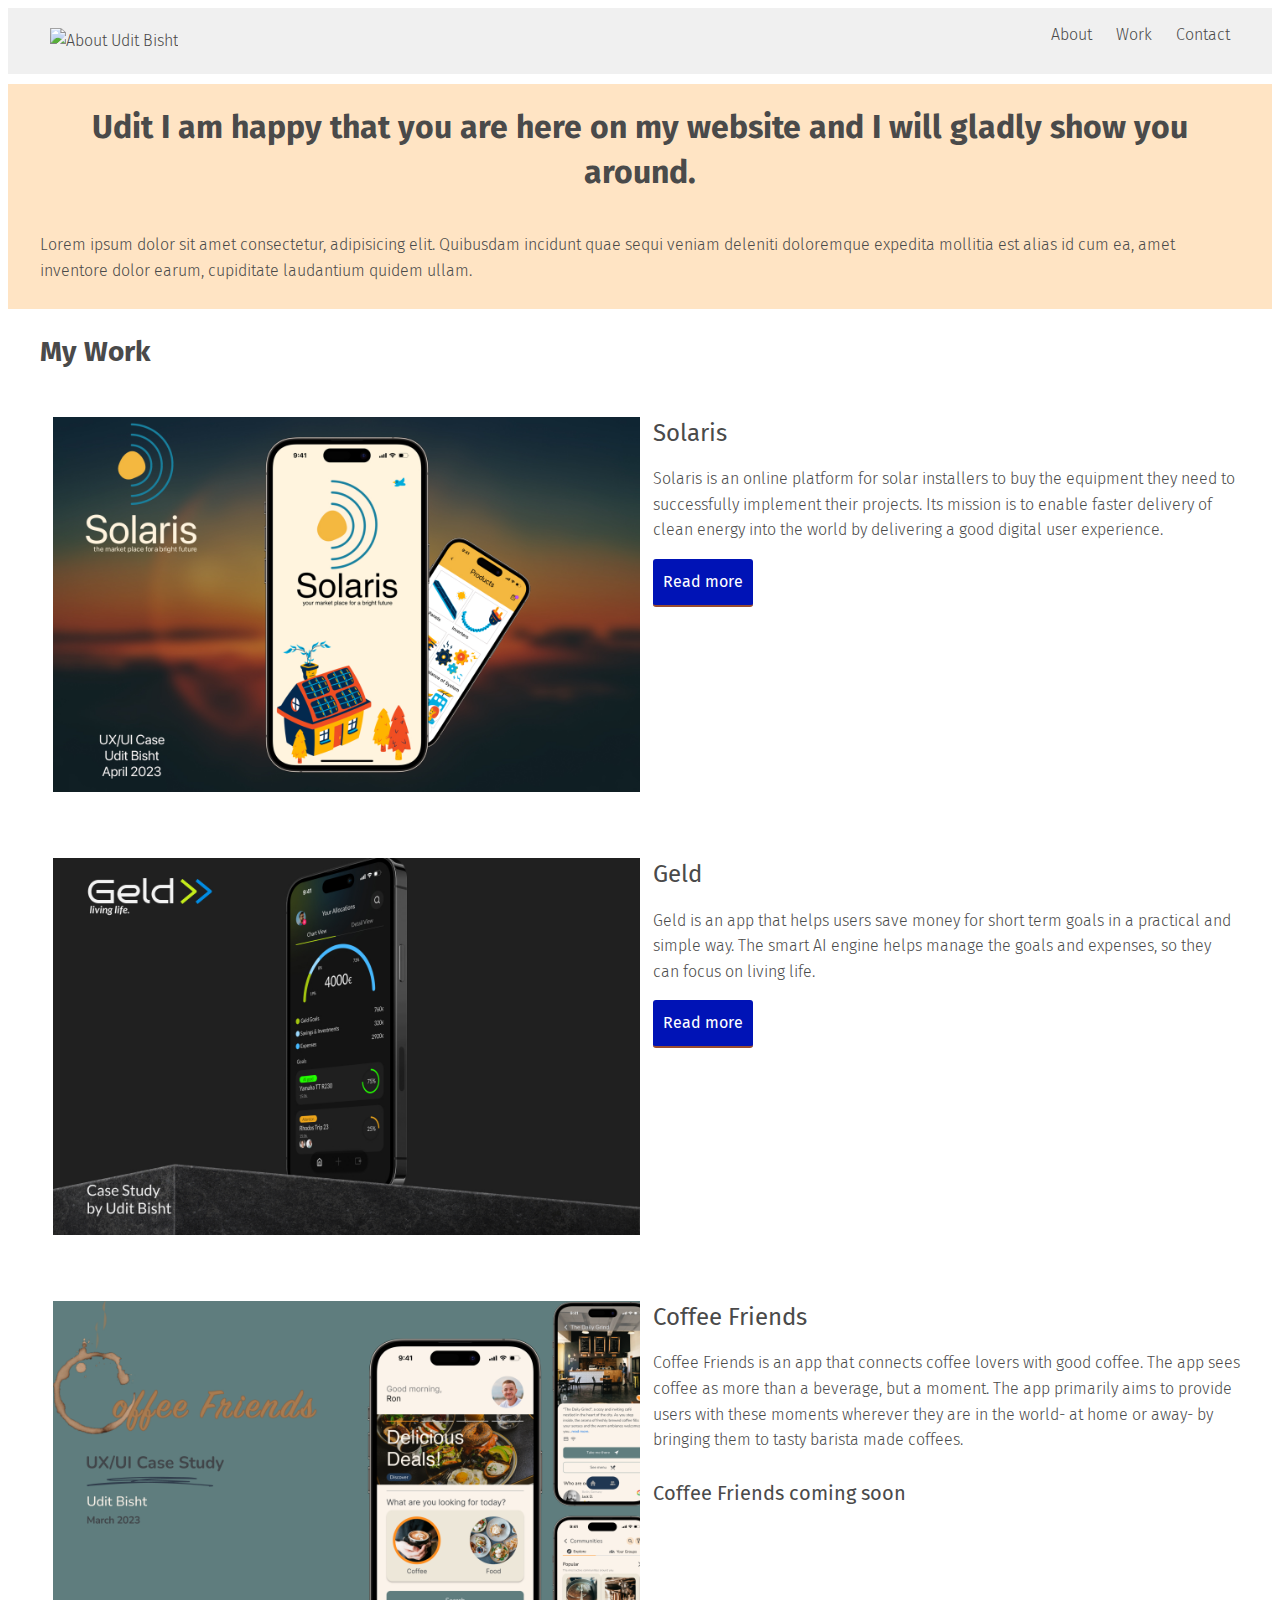
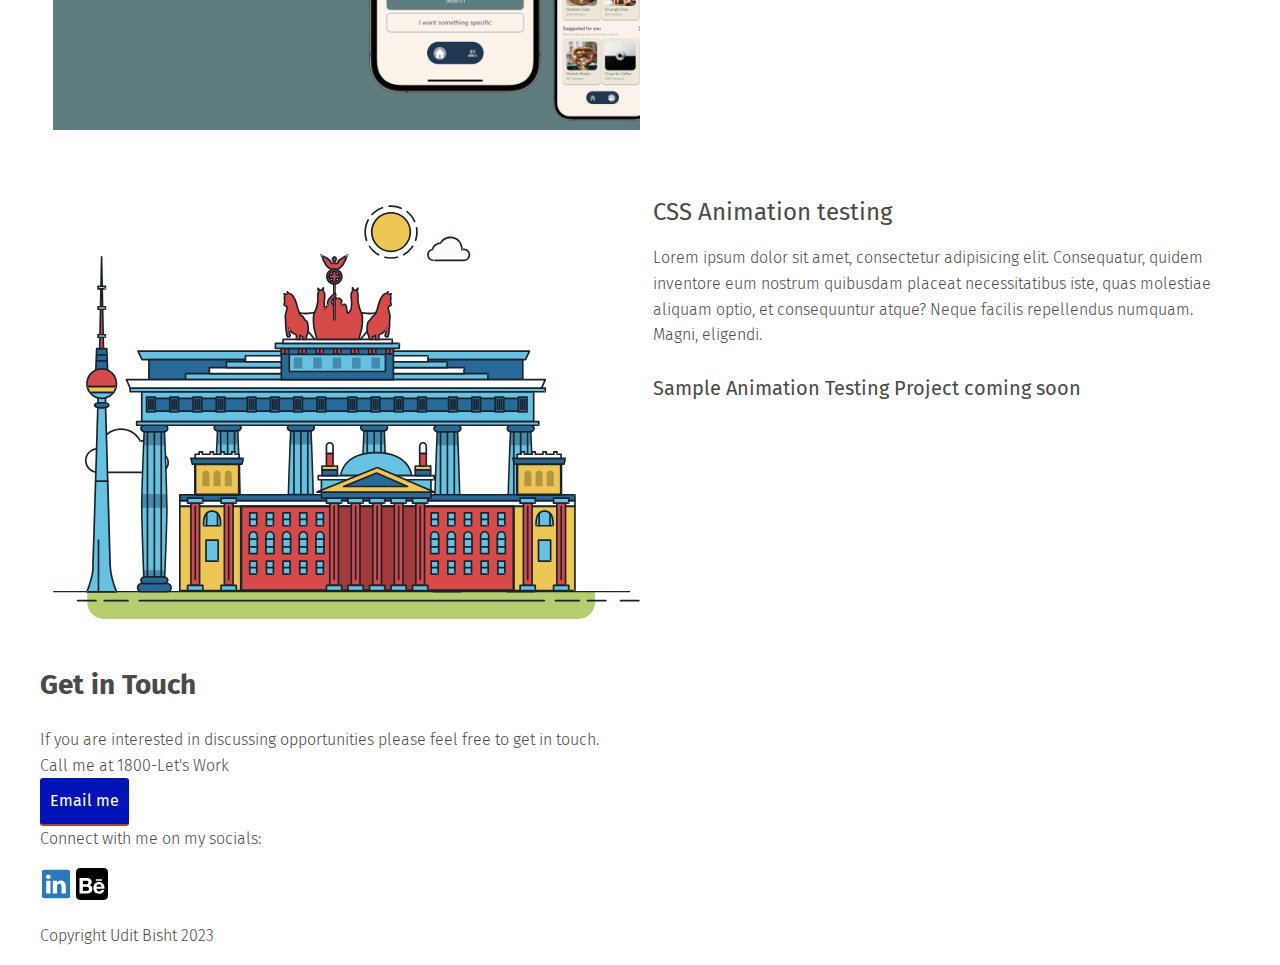
==== commit 55ec2ca5: "." ====
--- a/index.html
+++ b/index.html
@@ -1694,10 +1694,9 @@
             <div>
                 <h2>Get in Touch</h2>
                 <p>If you are interested in discussing opportunities please feel free to get in touch. <br> Call me at
-                    01987 or you can directly <a href="mailto:hello@uditbisht.com">
-                        <h5> E- mail me </h5>
-                    </a> </p>
-                Connect with me on my socials:
+                    1800-Let's Work
+                       <br> <a href="mailto:hello@uditbisht.com" class="button">Email me</a>
+                <br>Connect with me on my socials:
                 <div>
                     <a href="https://www.linkedin.com/in/udit-bisht-b4a8b245/" target="_blank"> <img src="linkedin.svg"
                             alt="linkedin" style="width:32px;height:32px;"></a>
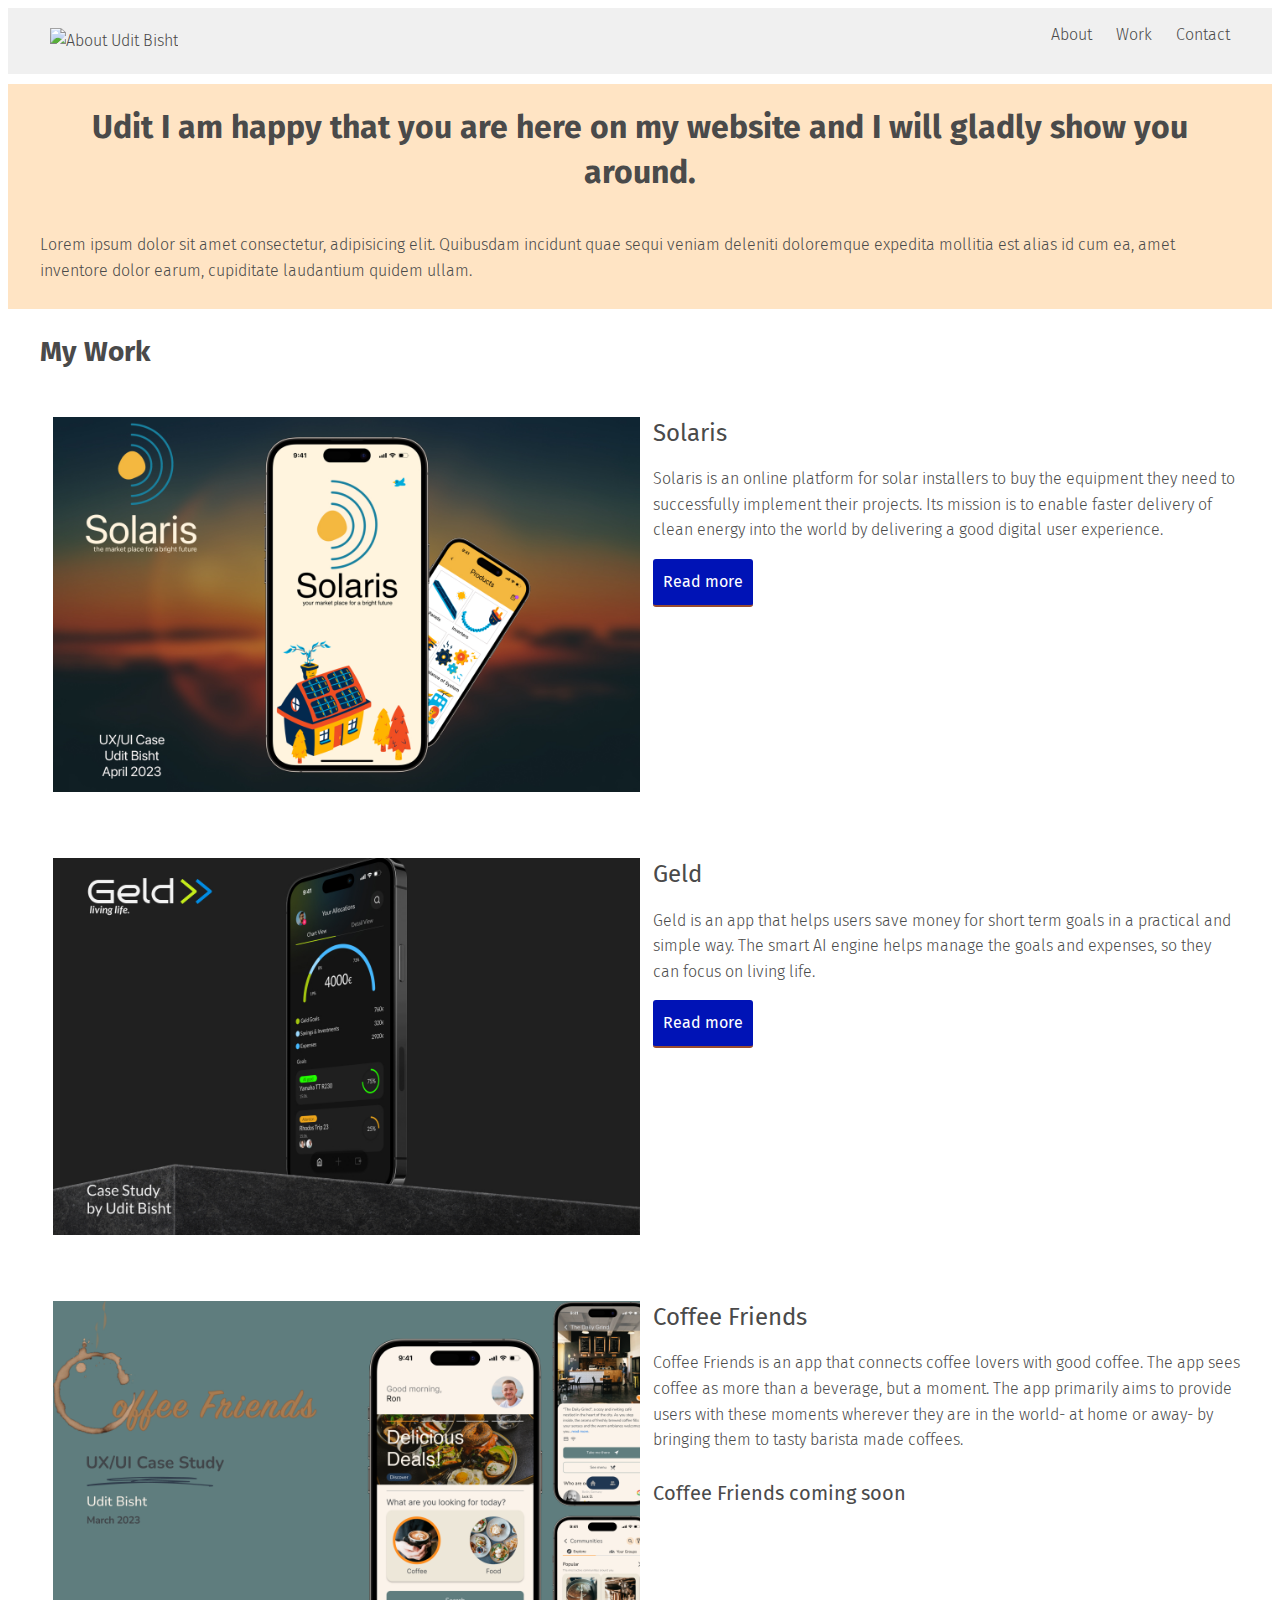
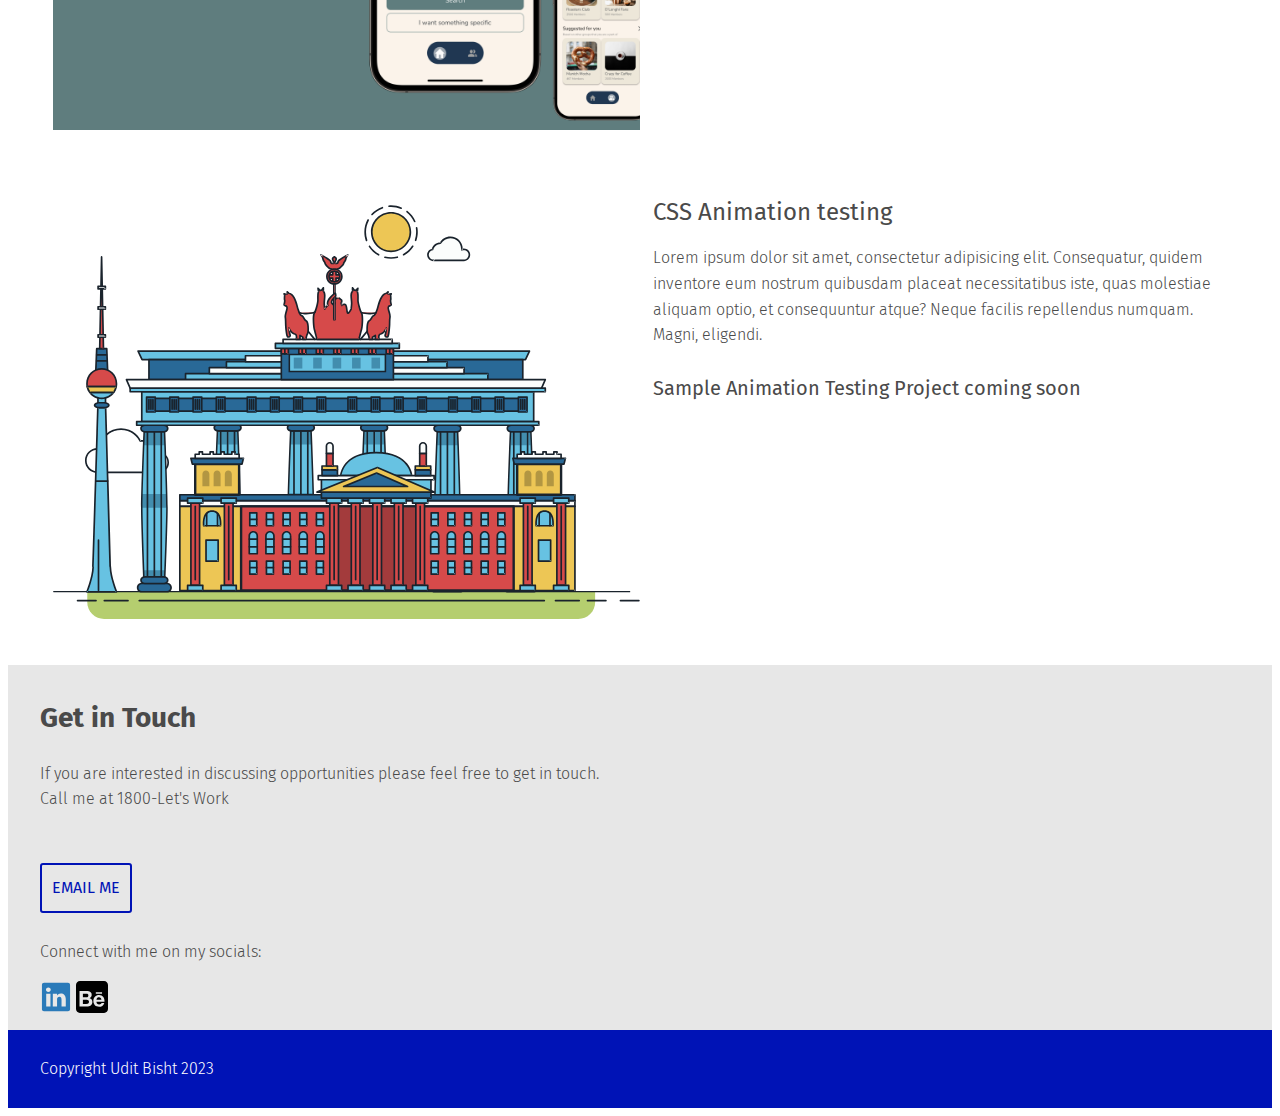
==== commit 55da06df: "." ====
--- a/index.html
+++ b/index.html
@@ -4,14 +4,18 @@
 <head>
     <meta charset="UTF-8">
     <meta name="viewport" content="width=device-width, initial-scale=1.0">
-    <a href="https://cdnjs.cloudflare.com/ajax/libs/normalize/8.0.1/normalize.min.css"></a>
+    
     <link rel="preconnect" href="https://fonts.googleapis.com">
     <link rel="preconnect" href="https://fonts.gstatic.com" crossorigin>
-    <link
-        href="https://fonts.googleapis.com/css2?family=Fira+Sans:ital,wght@0,100;0,200;0,300;0,400;0,500;0,600;0,700;0,800;0,900;1,100;1,200;1,300;1,400;1,500;1,600;1,700;1,800;1,900&display=swap"
+    <link href="https://fonts.googleapis.com/css2?family=Fira+Sans:ital,wght@0,100;0,200;0,300;0,400;0,500;0,600;0,700;0,800;0,900;1,100;1,200;1,300;1,400;1,500;1,600;1,700;1,800;1,900&display=swap"
         rel="stylesheet">
+
+      <script src="https://kit.fontawesome.com/d371071a41.js" crossorigin="anonymous"></script>
+
+     <!--css-->   
+    <link rel="stylesheet"  href="https://cdnjs.cloudflare.com/ajax/libs/normalize/8.0.1/normalize.min.css">  
     <link rel="stylesheet" type="text/css" href="css/style.css">
-    <script src="https://kit.fontawesome.com/d371071a41.js" crossorigin="anonymous"></script>
+
     <title>Udit Bisht Portfolio Site</title>
 </head>
 
@@ -118,10 +122,10 @@
                 <!-- Project Animation row starts here -->
                 <div class="row">
                     <!-- column-1 starts here-->
-                    <div class="column col-md-6 col-lg-7">
-                        <picture>
+                    <div class="column col-md-6">
+                     
                             <svg id="about-picture" xmlns="http://www.w3.org/2000/svg" class="berlin-illustration"
-                                height="auto" viewBox="0 0 700 505" xmlns:xlink="http://www.w3.org/1999/xlink">
+                                 viewBox="0 0 700 505" xmlns:xlink="http://www.w3.org/1999/xlink">
                                 <defs>
                                     <polygon id="a" points=".06 231.917 .06 .929 688.717 .929 688.717 231.917">
                                     </polygon>
@@ -1668,11 +1672,11 @@
                                     </path>
                                 </g>
                             </svg>
-                        </picture>
+                  
                     </div>
                     <!-- column-1 ends -->
                     <!-- column-2 starts here-->
-                    <div class="column col-md-6 col-lg-5">
+                    <div class="column col-md-6">
                         <h3>CSS Animation testing</h3>
                         <p>Lorem ipsum dolor sit amet, consectetur adipisicing elit. Consequatur, quidem inventore eum
                             nostrum quibusdam placeat necessitatibus iste, quas molestiae aliquam optio, et consequuntur
@@ -1690,24 +1694,35 @@
     </main>
 
     <footer id="contact">
+        <div class="contact-background">
         <div class="container">
             <div>
                 <h2>Get in Touch</h2>
                 <p>If you are interested in discussing opportunities please feel free to get in touch. <br> Call me at
-                    1800-Let's Work
-                       <br> <a href="mailto:hello@uditbisht.com" class="button">Email me</a>
-                <br>Connect with me on my socials:
+                    1800-Let's Work</p>
+                       <br> <a href="mailto:hello@uditbisht.com" class="button contact">Email me</a>
+                <br>  <p>Connect with me on my socials:</p>
                 <div>
+
                     <a href="https://www.linkedin.com/in/udit-bisht-b4a8b245/" target="_blank"> <img src="linkedin.svg"
                             alt="linkedin" style="width:32px;height:32px;"></a>
                     <a href="https://www.behance.net/udtb" target="_blank"> <img src="behance.svg" alt="behance"
                             style="width:32px;height:32px;"> </a>
-                    <p>Copyright Udit Bisht 2023</p>
-                </div>
+                        </div>
+               
+            </div>
+        </div>
+
+      
+        </div>
+
+        <div class="copy">
+            <div class="container">
+            <p>Copyright Udit Bisht 2023</p>
             </div>
         </div>
     </footer>
-    <script src="js/jquery-3.3.1.min.js"></script>
+    <script src="js/jquery.js"></script>
     <script src="js/scripts.js"></script>
 </body>
 </html>--- a/css/style.css
+++ b/css/style.css
@@ -100,6 +100,8 @@
   color: #0013b6;
   text-transform: uppercase;
   border: 2px solid #0013b6;
+  display: inline-block;
+  margin: 10px 0;
 }
 
 .button.contact:hover {
@@ -192,6 +194,19 @@
 
 .navtoggle.responsive li:last-child {
   padding: 0 0 10px;
+}
+
+/* Footer layout */
+
+.contact-background {
+  background-color: #e7e7e7;
+  padding: 10px 0;
+}
+
+.copy {
+  background-color: #0013b6;
+  color: #ffff;
+  padding: 10px 0;
 }
 
 @media screen and (min-width: 640px) {
@@ -316,6 +331,11 @@
   margin-bottom: 10px;
 }
 
+.berlin-illustration {
+  width: 100%;
+  height: auto;
+}
+
 @keyframes cloud-move {
   from { transform: translate(0, 50px); }
   to { transform: translate(200px, 50px); }
@@ -346,4 +366,3 @@
   animation-direction: alternate;
   animation-timing-function: linear;
 }
-
